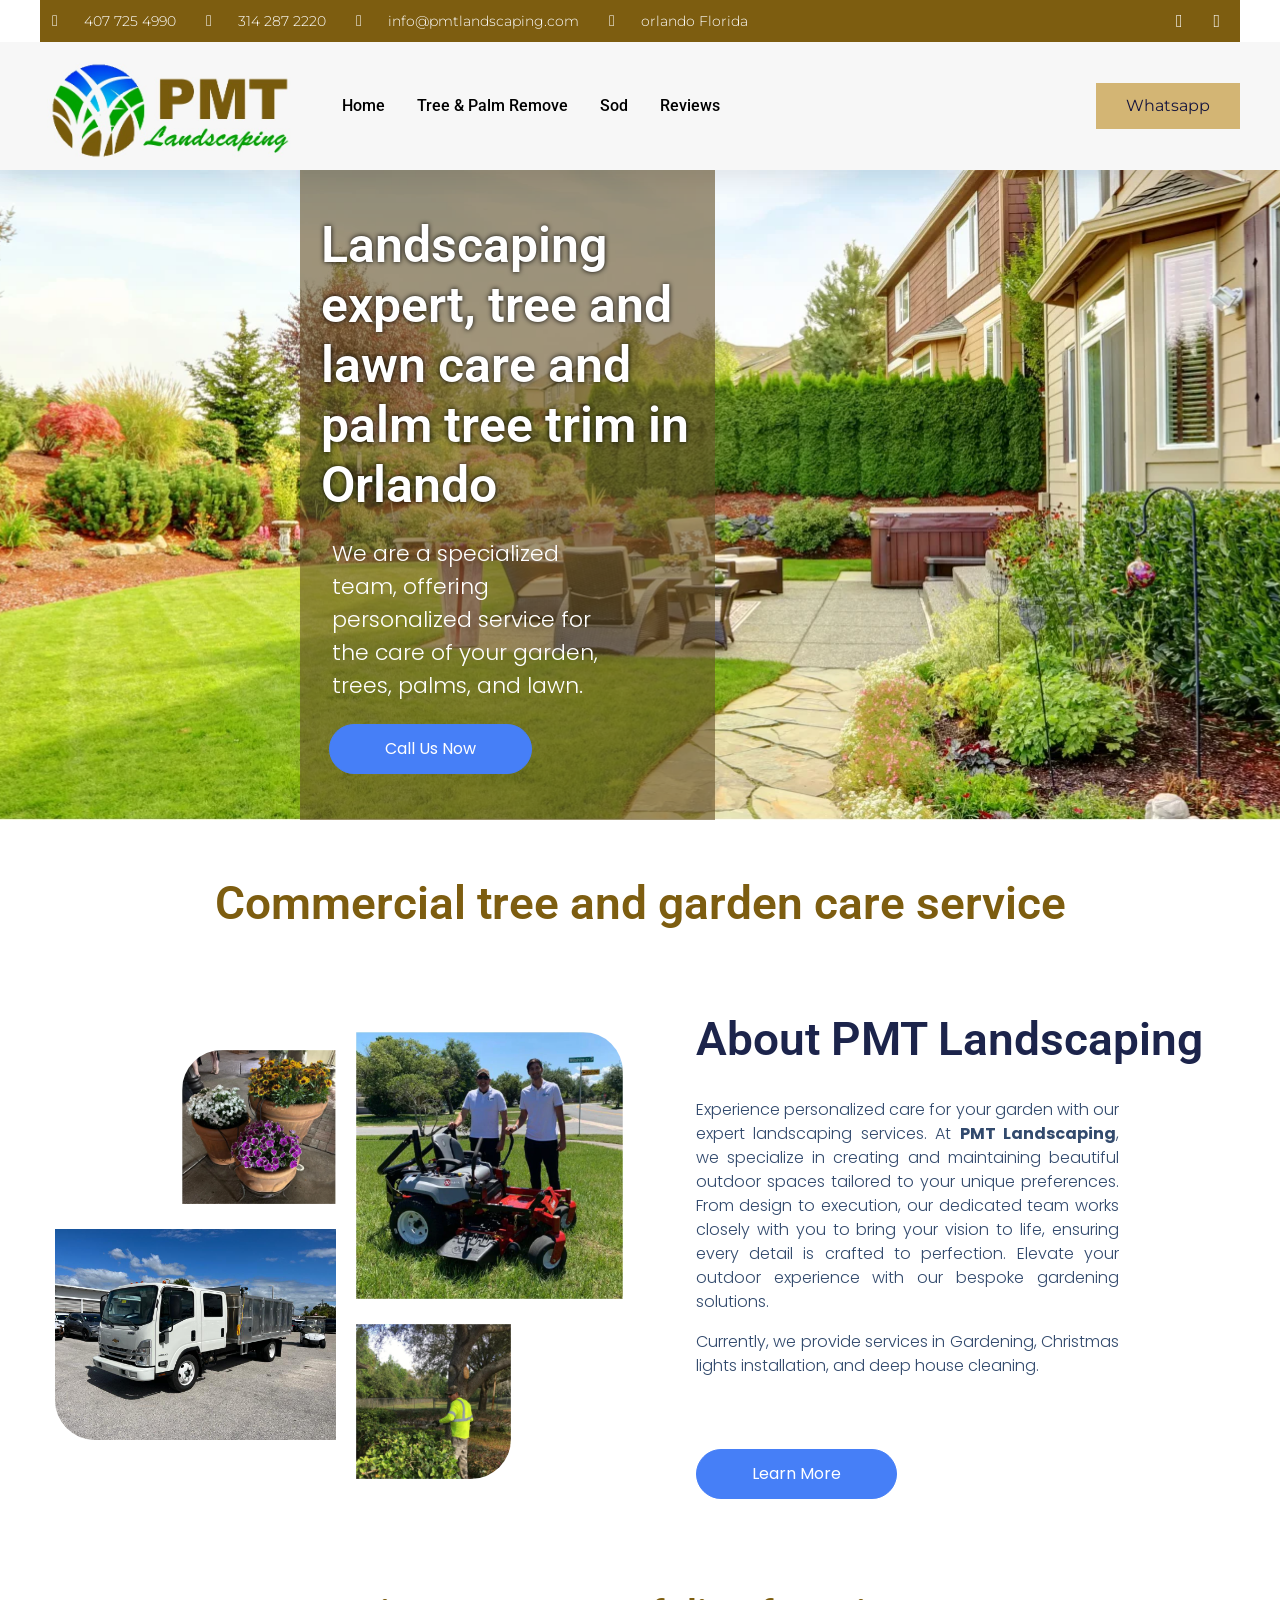
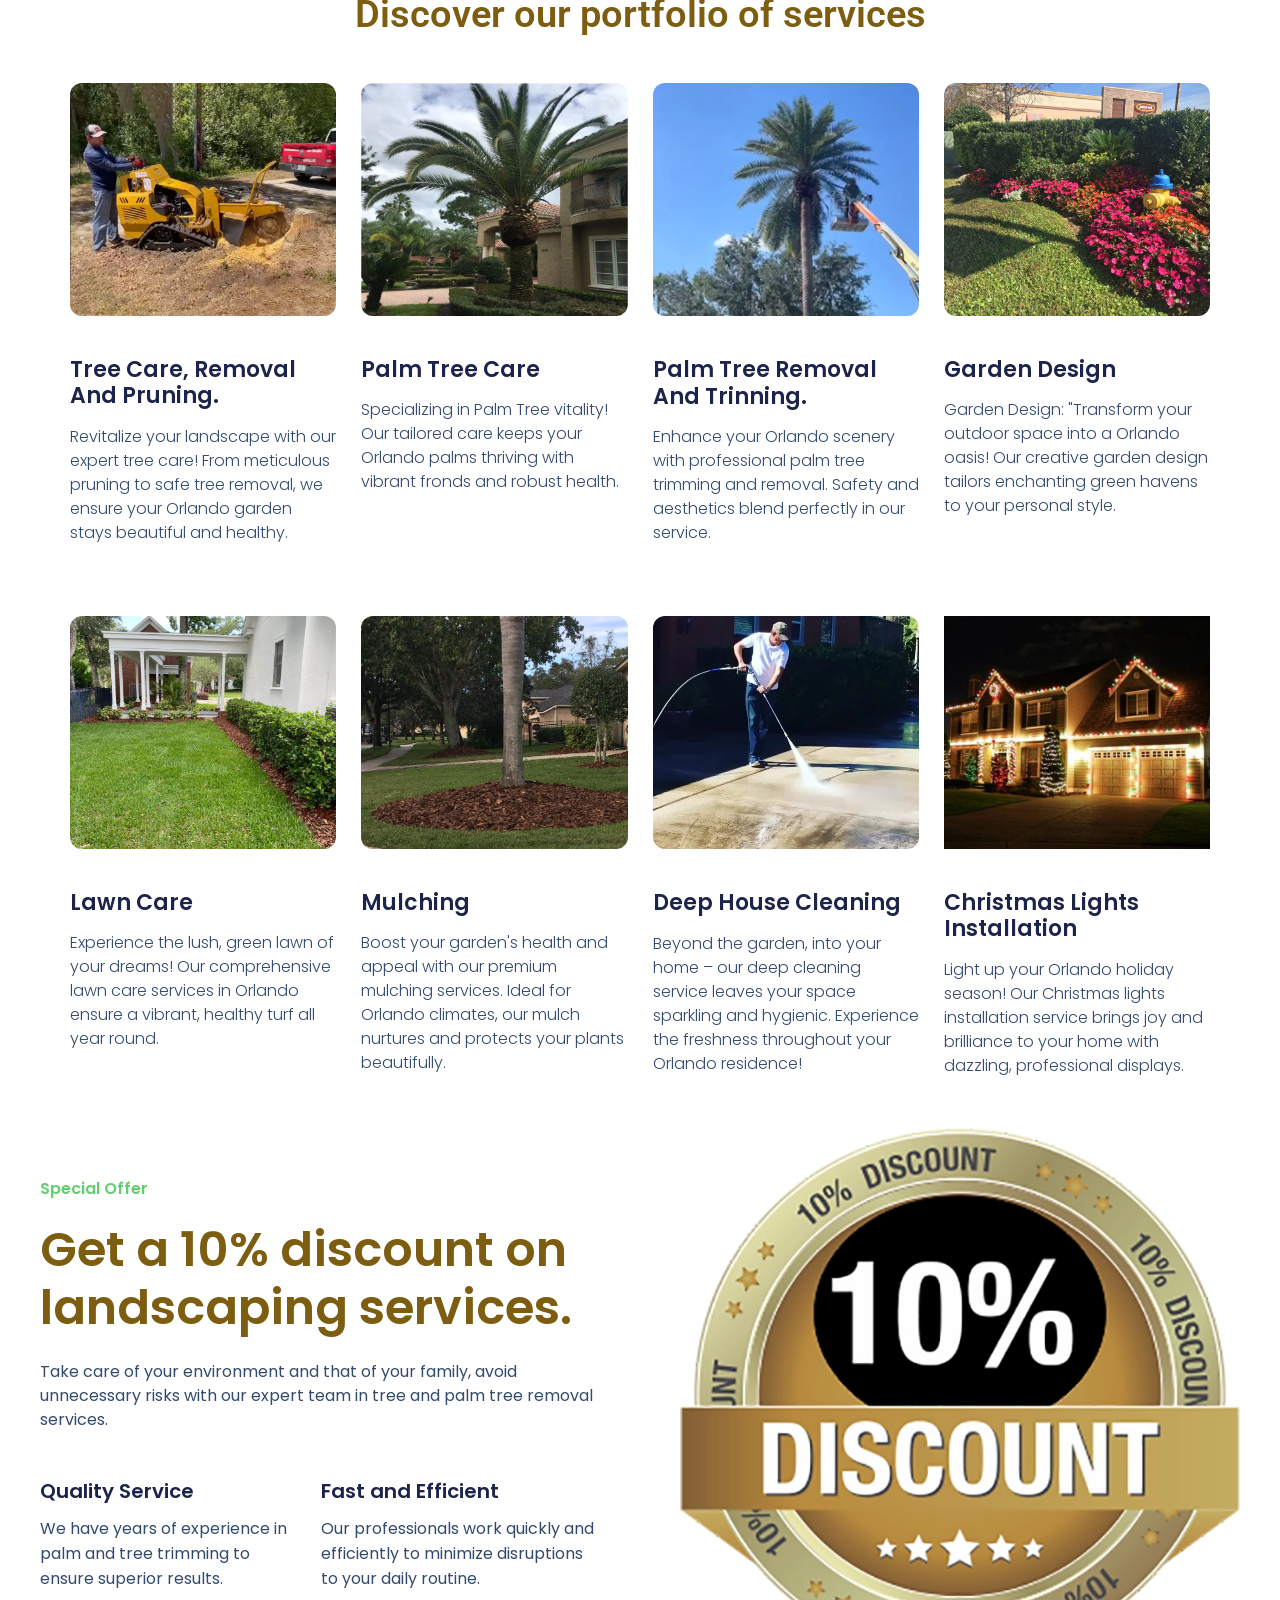
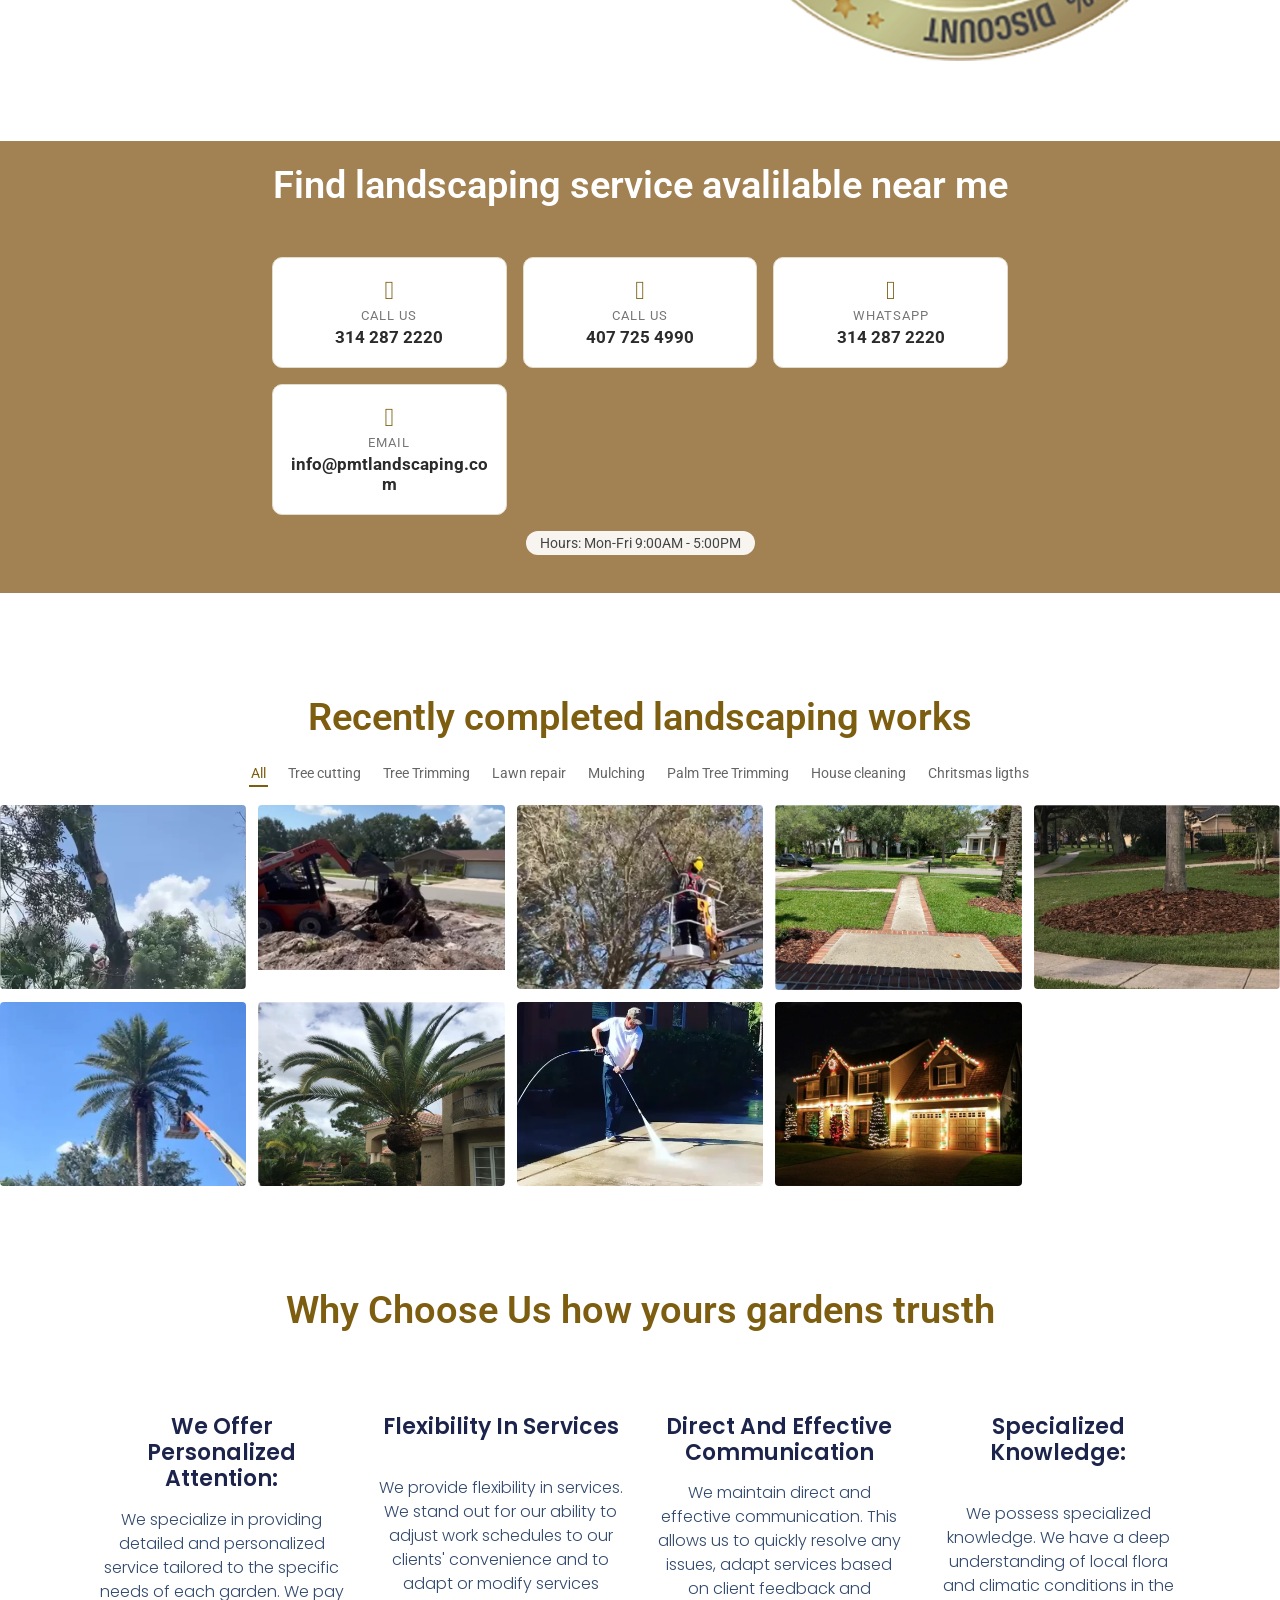
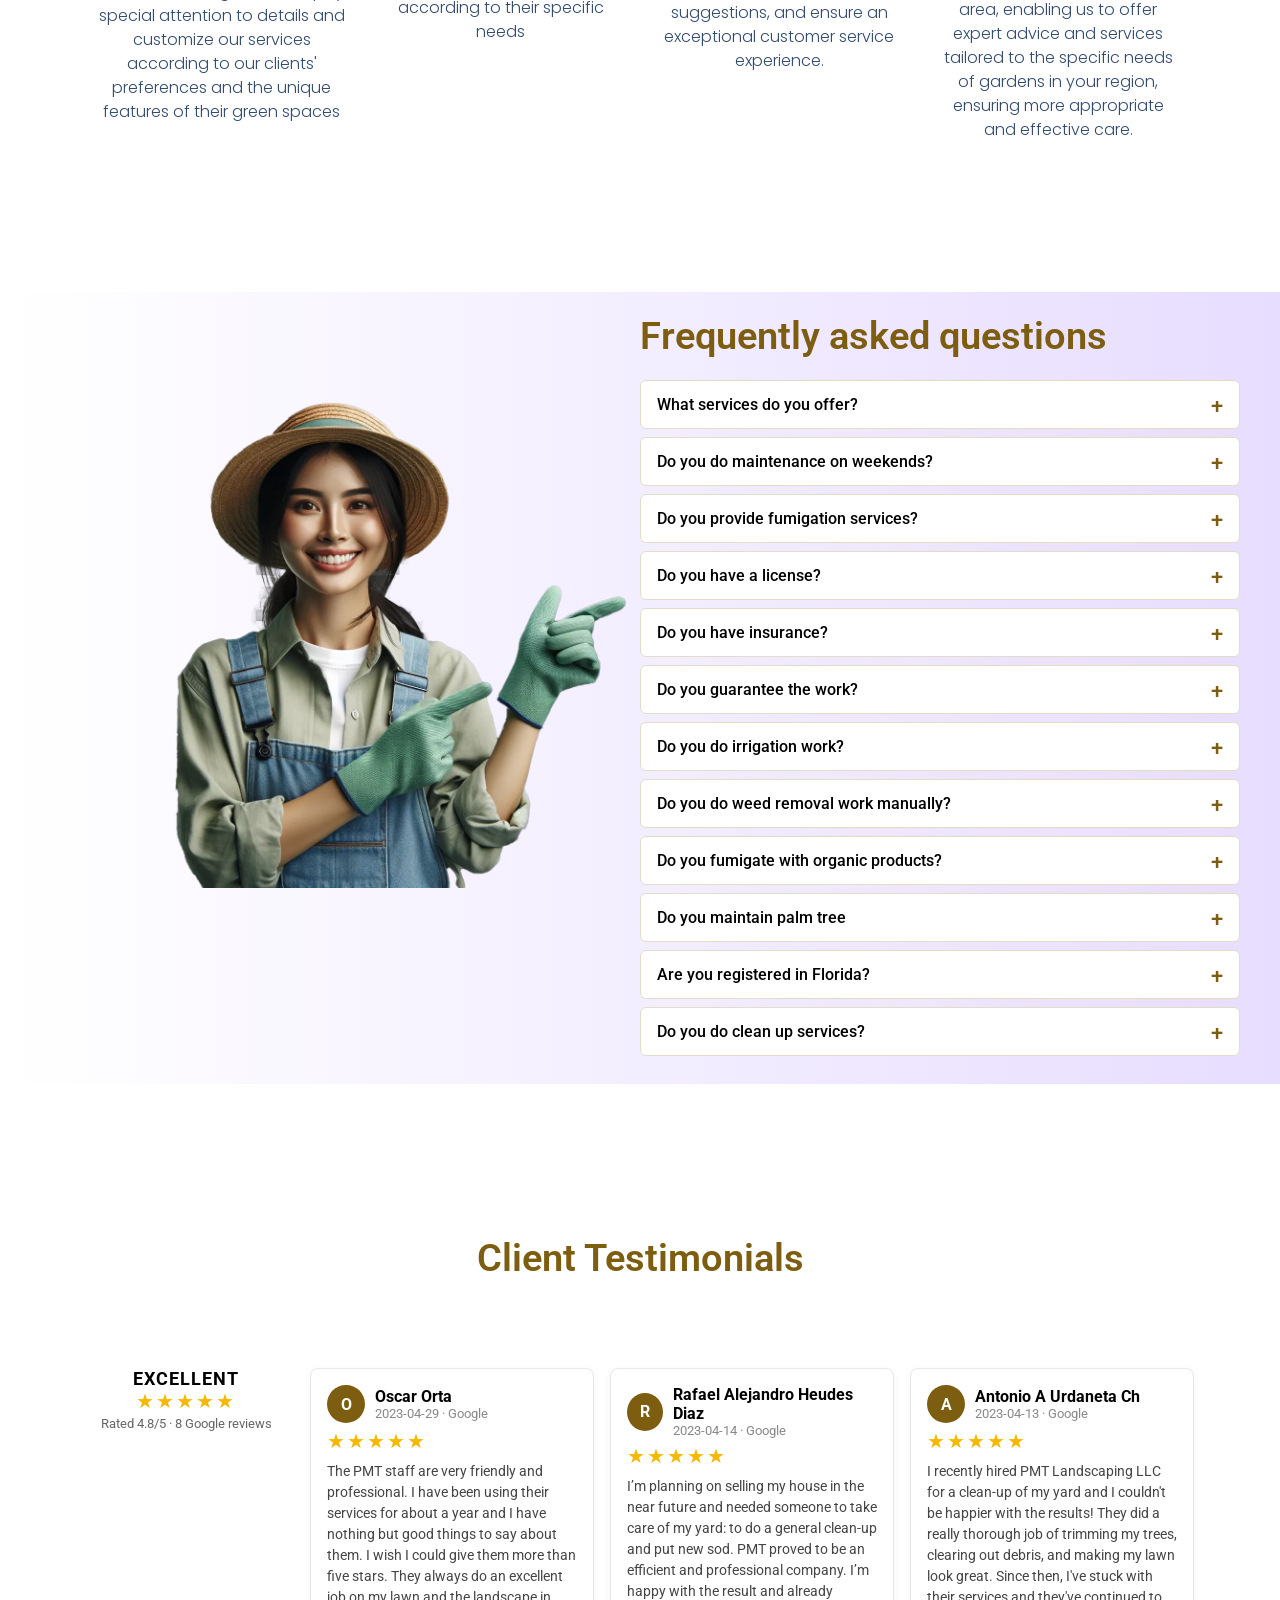
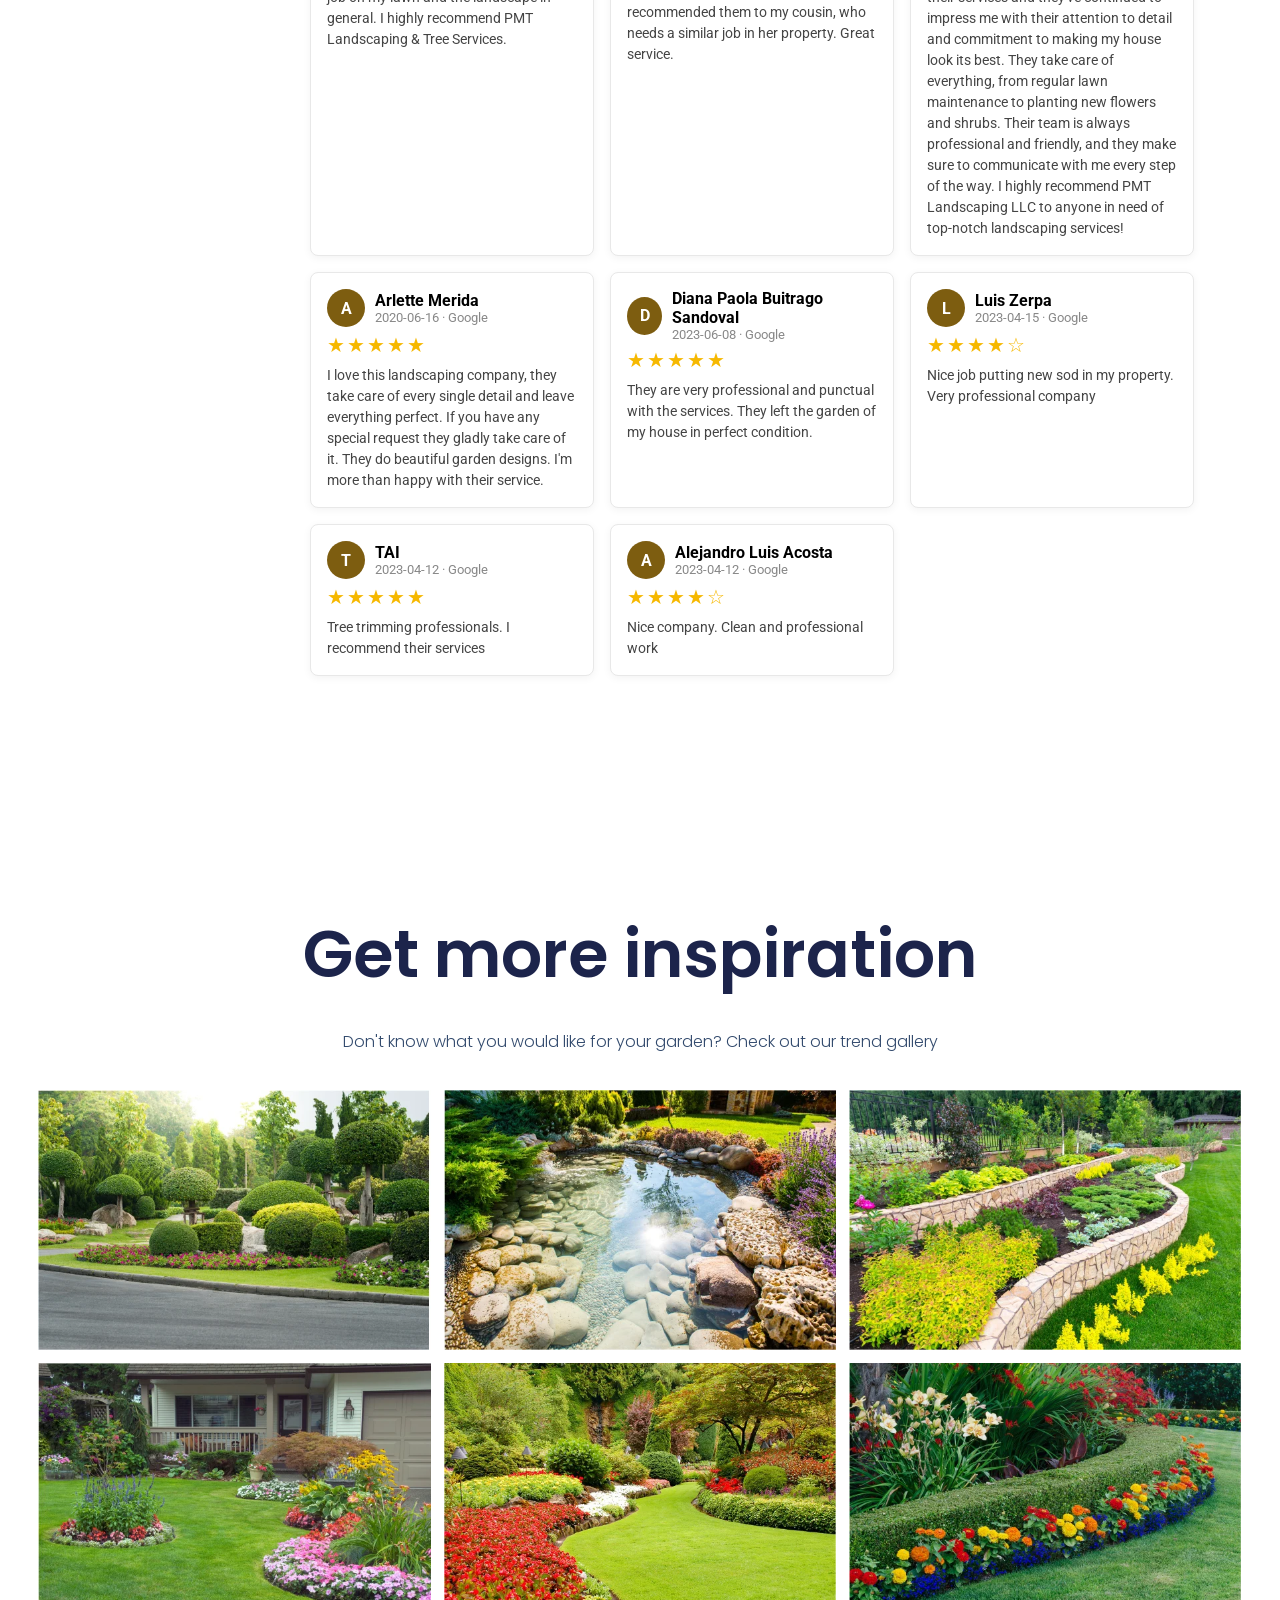
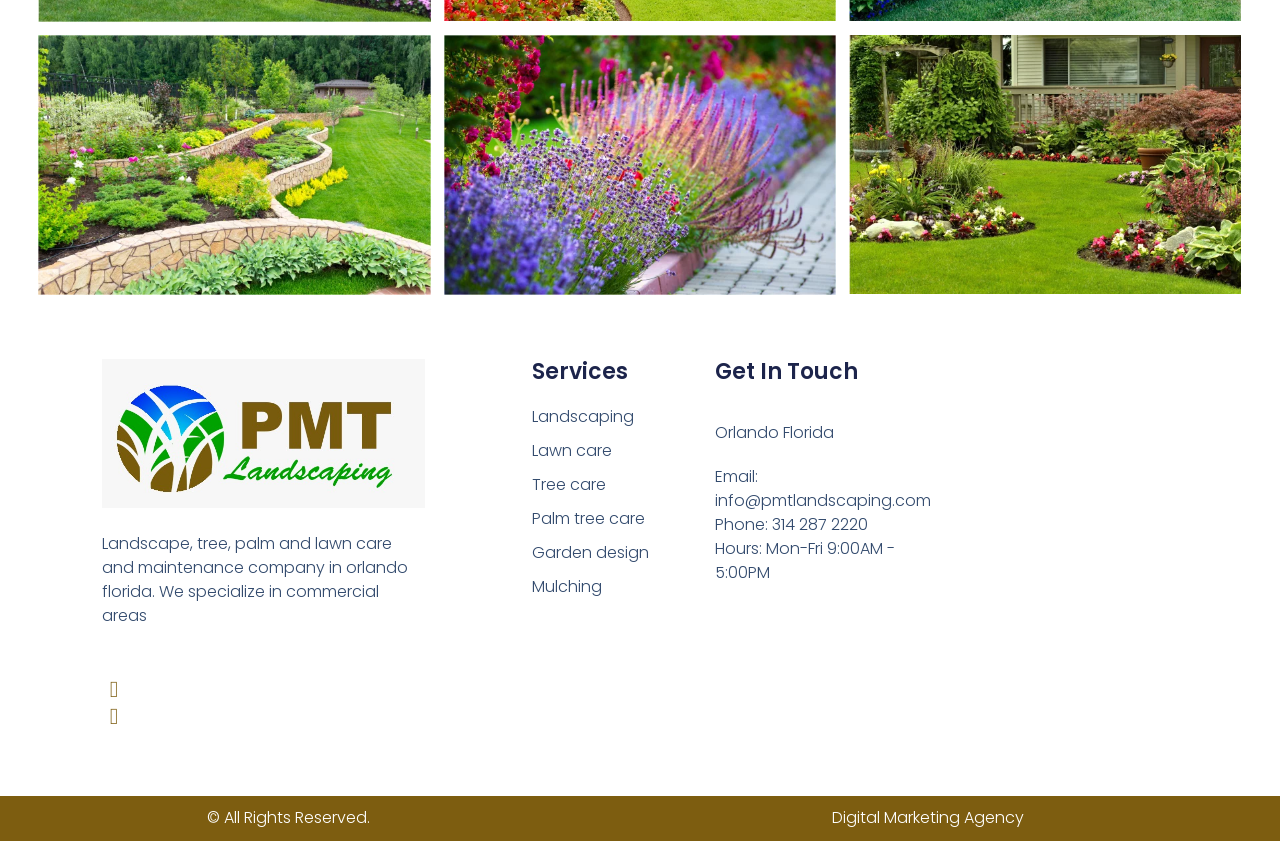
==== index.html @ 5981e1e2 "Add static version of PMT Landscaping website Static HTML/CSS rebuild of the former WordPress site: " ====
<!doctype html>
<html lang="en">
<head>
<meta charset="utf-8">
<meta name="viewport" content="width=device-width, initial-scale=1">
<title>PMT Landscaping | Tree, Palm &amp; Lawn Care in Orlando, FL</title>
<meta name="description" content="Landscaping, tree, palm and lawn care in Orlando, Florida. Commercial and residential. Call PMT Landscaping.">
<link rel="icon" href="assets/img/favicon.png">
<link rel="stylesheet" href="assets/css/site.css">
</head>
<body class="pmt-static elementor-default elementor-kit-13">
<header data-elementor-type="header" class="elementor elementor-361"><div class="elementor-element elementor-element-68d0530c e-flex e-con-full e-con e-parent " id="header_pop" data-id="68d0530c" data-element_type="container"><div class="elementor-element elementor-element-55b1b462 e-flex e-con-full e-con e-child " data-id="55b1b462" data-element_type="container"><div class="elementor-element elementor-element-18b0f130 e-flex e-con-full e-con e-child " data-id="18b0f130" data-element_type="container"><div class="elementor-element elementor-element-34d1b9ae  elementor-widget elementor-widget-icon-list" data-id="34d1b9ae" data-element_type="widget" data-widget_type="icon-list.default"><div class="elementor-widget-container"><ul class="elementor-icon-list-items elementor-inline-items elementor-icon-list--layout-inline"><li class="elementor-icon-list-item elementor-inline-item"><a href="tel:+14077254990"><span class="elementor-icon-list-icon"><i aria-hidden="true" class="fas fa-phone"></i></span><span class="elementor-icon-list-text">407 725 4990</span></a></li><li class="elementor-icon-list-item elementor-inline-item"><a href="tel:+13142872220"><span class="elementor-icon-list-icon"><i aria-hidden="true" class="fab fa-whatsapp"></i></span><span class="elementor-icon-list-text">314 287 2220</span></a></li><li class="elementor-icon-list-item elementor-inline-item"><a href="mailto:info@pmtlandscaping.com"><span class="elementor-icon-list-icon"><i aria-hidden="true" class="fas fa-envelope"></i></span><span class="elementor-icon-list-text">info@pmtlandscaping.com</span></a></li><li class="elementor-icon-list-item elementor-inline-item"><span class="elementor-icon-list-icon"><i aria-hidden="true" class="fas fa-map-marker-alt"></i></span><span class="elementor-icon-list-text">orlando Florida</span></li></ul></div></div></div><div class="elementor-element elementor-element-246a7540 e-flex e-con-full e-con e-child " data-id="246a7540" data-element_type="container"><div class="elementor-element elementor-element-7266b1d5  elementor-widget elementor-widget-icon-list" data-id="7266b1d5" data-element_type="widget" data-widget_type="icon-list.default"><div class="elementor-widget-container"><ul class="elementor-icon-list-items elementor-inline-items elementor-icon-list--layout-inline"><li class="elementor-icon-list-item elementor-inline-item"><a href="https://www.instagram.com/landscapingpmt/" target="_blank" rel="noopener" aria-label="open instagram in new window"><span class="elementor-icon-list-icon"><i aria-hidden="true" class="fab fa-instagram"></i></span></a></li><li class="elementor-icon-list-item elementor-inline-item"><a href="https://web.facebook.com/PMTLandscaping" target="_blank" rel="noopener" aria-label="open facebook in new window"><span class="elementor-icon-list-icon"><i aria-hidden="true" class="fab fa-facebook-f"></i></span></a></li></ul></div></div></div></div><div class="elementor-element elementor-element-71aa994e e-flex e-con-boxed e-con e-child " data-id="71aa994e" data-element_type="container"><div class="e-con-inner"><div class="elementor-element elementor-element-6871946d  elementor-widget elementor-widget-image" data-id="6871946d" data-element_type="widget" data-widget_type="image.default"><div class="elementor-widget-container"><img src="assets/img/2023/11/WhatsApp-Image-2023-11-14-at-2.57.14-PM.jpeg" alt="Best Landscaping in Orlando" loading="lazy"></div></div><div class="elementor-element elementor-element-71094e3c  elementor-widget elementor-widget-nav-menu" data-id="71094e3c" data-element_type="widget" data-widget_type="nav-menu.default"><div class="elementor-widget-container"><button class="pmt-nav-toggle" type="button" aria-label="Menu" aria-expanded="false"><span></span><span></span><span></span></button><nav class="pmt-nav" aria-label="Main"><ul class="pmt-nav-list"><li class="menu-item"><a href="./" class="elementor-item">Home</a></li><li class="menu-item"><a href="tree-and-palm-cutting/" class="elementor-item">Tree &amp; Palm Remove</a></li><li class="menu-item"><a href="sod/" class="elementor-item">Sod</a></li><li class="menu-item"><a href="./#reviews" class="elementor-item">Reviews</a></li></ul></nav></div></div><div class="elementor-element elementor-element-6ad8926e elementor-align-right elementor-widget elementor-widget-button" data-id="6ad8926e" data-element_type="widget" data-widget_type="button.default"><div class="elementor-widget-container"><div class="elementor-button-wrapper"><a class="elementor-button elementor-button-link elementor-size-md" href="https://api.whatsapp.com/send?phone=+13142872220&amp;text=Hello,%20I%20want%20information" target="_blank" rel="noopener"><span class="elementor-button-content-wrapper"><span class="elementor-button-text">Whatsapp</span></span></a></div></div></div></div></div></div></header>
<main data-elementor-type="wp-page" class="elementor elementor-52"><div class="elementor-element elementor-element-aa02b18 e-flex e-con-full e-con e-parent " data-id="aa02b18" data-element_type="container"><div class="elementor-element elementor-element-630db89 e-flex e-con-full e-con e-child " data-id="630db89" data-element_type="container"><div class="elementor-element elementor-element-1fa11636  elementor-widget elementor-widget-heading" data-id="1fa11636" data-element_type="widget" data-widget_type="heading.default"><div class="elementor-widget-container"><h1 class="elementor-heading-title elementor-size-default">Landscaping expert, tree and lawn care and palm tree trim in Orlando</h1></div></div><div class="elementor-element elementor-element-2736d4f  elementor-widget elementor-widget-text-editor" data-id="2736d4f" data-element_type="widget" data-widget_type="text-editor.default"><div class="elementor-widget-container"><p>We are a specialized team, offering personalized service for the care of your garden, trees, palms, and lawn.</p></div></div><div class="elementor-element elementor-element-5fe5d60e elementor-mobile-align-center elementor-widget elementor-widget-button" data-id="5fe5d60e" data-element_type="widget" data-widget_type="button.default"><div class="elementor-widget-container"><div class="elementor-button-wrapper"><a class="elementor-button elementor-button-link elementor-size-sm" href="tel:+13142872220"><span class="elementor-button-content-wrapper"><span class="elementor-button-text">Call us Now</span></span></a></div></div></div></div><div class="elementor-element elementor-element-e45efe5 e-flex e-con-full e-con e-child " data-id="e45efe5" data-element_type="container"></div></div><div class="elementor-element elementor-element-d739ba4 e-flex e-con-boxed e-con e-parent " data-id="d739ba4" data-element_type="container"><div class="e-con-inner"><div class="elementor-element elementor-element-f6e1669  elementor-widget elementor-widget-heading" data-id="f6e1669" data-element_type="widget" data-widget_type="heading.default"><div class="elementor-widget-container"><h2 class="elementor-heading-title elementor-size-default">Commercial tree and garden care service</h2></div></div></div></div><div class="elementor-element elementor-element-6b7efa00 e-flex e-con-boxed e-con e-parent " data-id="6b7efa00" data-element_type="container"><div class="e-con-inner"><div class="elementor-element elementor-element-cf17e75 e-flex e-con-full e-con e-child " data-id="cf17e75" data-element_type="container"><div class="elementor-element elementor-element-4917a483 e-flex e-con-full e-con e-child " data-id="4917a483" data-element_type="container"><div class="elementor-element elementor-element-1fb02a54  elementor-widget elementor-widget-image" data-id="1fb02a54" data-element_type="widget" data-widget_type="image.default"><div class="elementor-widget-container"><img src="assets/img/2023/12/flowers.webp" alt="PMT Garden service" loading="lazy"></div></div><div class="elementor-element elementor-element-5c65fa88  elementor-widget elementor-widget-image" data-id="5c65fa88" data-element_type="widget" data-widget_type="image.default"><div class="elementor-widget-container"><img src="assets/img/2023/12/4455476f-ced5-43b1-a590-61c03906dae5.jpg" alt="PMT Landscaping vehicle" loading="lazy"></div></div></div><div class="elementor-element elementor-element-166a7fa1 e-flex e-con-full e-con e-child " data-id="166a7fa1" data-element_type="container"><div class="elementor-element elementor-element-7ea3cfba  elementor-widget elementor-widget-image" data-id="7ea3cfba" data-element_type="widget" data-widget_type="image.default"><div class="elementor-widget-container"><img src="assets/img/2023/12/team-pmt-Landscaping.webp" alt="team pmt Landscaping" loading="lazy"></div></div><div class="elementor-element elementor-element-672c66bc  elementor-widget elementor-widget-image" data-id="672c66bc" data-element_type="widget" data-widget_type="image.default"><div class="elementor-widget-container"><img src="assets/img/2023/12/team2.webp" alt="Landscaping expert" loading="lazy"></div></div></div></div><div class="elementor-element elementor-element-13620127 e-flex e-con-full e-con e-child " data-id="13620127" data-element_type="container"><div class="elementor-element elementor-element-7938e560  elementor-widget elementor-widget-heading" data-id="7938e560" data-element_type="widget" data-widget_type="heading.default"><div class="elementor-widget-container"><h3 class="elementor-heading-title elementor-size-default">About PMT Landscaping</h3></div></div><div class="elementor-element elementor-element-263690ea  elementor-widget elementor-widget-text-editor" data-id="263690ea" data-element_type="widget" data-widget_type="text-editor.default"><div class="elementor-widget-container"><p>Experience personalized care for your garden with our expert landscaping services. At <b>PMT Landscaping</b>, we specialize in creating and maintaining beautiful outdoor spaces tailored to your unique preferences. From design to execution, our dedicated team works closely with you to bring your vision to life, ensuring every detail is crafted to perfection. Elevate your outdoor experience with our bespoke gardening solutions. </p><p>Currently, we provide services in Gardening, Christmas lights installation, and deep house cleaning.</p><p> </p></div></div><div class="elementor-element elementor-element-2094a8de elementor-mobile-align-center elementor-widget elementor-widget-button" data-id="2094a8de" data-element_type="widget" data-widget_type="button.default"><div class="elementor-widget-container"><div class="elementor-button-wrapper"><a class="elementor-button elementor-button-link elementor-size-sm" href="#"><span class="elementor-button-content-wrapper"><span class="elementor-button-text">Learn more</span></span></a></div></div></div></div></div></div><div class="elementor-element elementor-element-2d671861 e-flex e-con-boxed e-con e-parent " id="next" data-id="2d671861" data-element_type="container"><div class="e-con-inner"><div class="elementor-element elementor-element-6cc9c82  elementor-widget elementor-widget-heading" data-id="6cc9c82" data-element_type="widget" data-widget_type="heading.default"><div class="elementor-widget-container"><h2 class="elementor-heading-title elementor-size-default">Discover our portfolio of services</h2></div></div><div class="elementor-element elementor-element-1c322bd e-flex e-con-full e-con e-child " data-id="1c322bd" data-element_type="container"><div class="elementor-element elementor-element-25749b0e e-flex e-con-full e-con e-child " data-id="25749b0e" data-element_type="container"><div class="elementor-element elementor-element-7dc49c8f elementor-position-top elementor-vertical-align-top elementor-widget elementor-widget-image-box" data-id="7dc49c8f" data-element_type="widget" data-widget_type="image-box.default"><div class="elementor-widget-container"><div class="elementor-image-box-wrapper"><figure class="elementor-image-box-img"><a href="tree-and-palm-cutting/" tabindex="-1"><img src="assets/img/2023/12/tree-removal.webp" alt="PMT Landscaping" loading="lazy"></a></figure><div class="elementor-image-box-content"><h3 class="elementor-image-box-title"><a href="tree-and-palm-cutting/">Tree care, removal and pruning.</a></h3><p class="elementor-image-box-description">Revitalize your landscape with our expert tree care! From meticulous pruning to safe tree removal, we ensure your Orlando garden stays beautiful and healthy.</p></div></div></div></div></div><div class="elementor-element elementor-element-17cbeb22 e-flex e-con-full e-con e-child " data-id="17cbeb22" data-element_type="container"><div class="elementor-element elementor-element-857b54a elementor-position-top elementor-vertical-align-top elementor-widget elementor-widget-image-box" data-id="857b54a" data-element_type="widget" data-widget_type="image-box.default"><div class="elementor-widget-container"><div class="elementor-image-box-wrapper"><figure class="elementor-image-box-img"><img src="assets/img/2023/12/palms-care.webp" alt="PMT Landscaping" loading="lazy"></figure><div class="elementor-image-box-content"><h3 class="elementor-image-box-title">Palm Tree care</h3><p class="elementor-image-box-description">Specializing in Palm Tree vitality! Our tailored care keeps your Orlando palms thriving with vibrant fronds and robust health.</p></div></div></div></div></div><div class="elementor-element elementor-element-ef4fb1c e-flex e-con-full e-con e-child " data-id="ef4fb1c" data-element_type="container"><div class="elementor-element elementor-element-32c30a49 elementor-position-top elementor-vertical-align-top elementor-widget elementor-widget-image-box" data-id="32c30a49" data-element_type="widget" data-widget_type="image-box.default"><div class="elementor-widget-container"><div class="elementor-image-box-wrapper"><figure class="elementor-image-box-img"><a href="tree-and-palm-cutting/" tabindex="-1"><img src="assets/img/2023/12/palm-removal-and-trimming1.webp" alt="PMT Landscaping" loading="lazy"></a></figure><div class="elementor-image-box-content"><h3 class="elementor-image-box-title"><a href="tree-and-palm-cutting/">Palm tree Removal and Trinning.</a></h3><p class="elementor-image-box-description">Enhance your Orlando scenery with professional palm tree trimming and removal. Safety and aesthetics blend perfectly in our service.</p></div></div></div></div></div><div class="elementor-element elementor-element-5575c9e2 e-flex e-con-full e-con e-child " data-id="5575c9e2" data-element_type="container"><div class="elementor-element elementor-element-42ecdeff elementor-position-top elementor-vertical-align-top elementor-widget elementor-widget-image-box" data-id="42ecdeff" data-element_type="widget" data-widget_type="image-box.default"><div class="elementor-widget-container"><div class="elementor-image-box-wrapper"><figure class="elementor-image-box-img"><img src="assets/img/2023/12/garden-landscaping.webp" alt="PMT Landscaping" loading="lazy"></figure><div class="elementor-image-box-content"><h3 class="elementor-image-box-title">Garden Design</h3><p class="elementor-image-box-description">Garden Design: &quot;Transform your outdoor space into a Orlando oasis! Our creative garden design tailors enchanting green havens to your personal style.</p></div></div></div></div></div></div></div></div><div class="elementor-element elementor-element-c977f37 e-flex e-con-boxed e-con e-parent " data-id="c977f37" data-element_type="container"><div class="e-con-inner"><div class="elementor-element elementor-element-abd91dd e-flex e-con-full e-con e-child " data-id="abd91dd" data-element_type="container"><div class="elementor-element elementor-element-3cfa5c3 e-flex e-con-full e-con e-child " data-id="3cfa5c3" data-element_type="container"><div class="elementor-element elementor-element-d085828 elementor-position-top elementor-vertical-align-top elementor-widget elementor-widget-image-box" data-id="d085828" data-element_type="widget" data-widget_type="image-box.default"><div class="elementor-widget-container"><div class="elementor-image-box-wrapper"><figure class="elementor-image-box-img"><img src="assets/img/2023/12/lawn-care-orlando.webp" alt="PMT Landscaping" loading="lazy"></figure><div class="elementor-image-box-content"><h3 class="elementor-image-box-title">Lawn care</h3><p class="elementor-image-box-description">Experience the lush, green lawn of your dreams! Our comprehensive lawn care services in Orlando ensure a vibrant, healthy turf all year round.</p></div></div></div></div></div><div class="elementor-element elementor-element-3460e1b e-flex e-con-full e-con e-child " data-id="3460e1b" data-element_type="container"><div class="elementor-element elementor-element-b89edcb elementor-position-top elementor-vertical-align-top elementor-widget elementor-widget-image-box" data-id="b89edcb" data-element_type="widget" data-widget_type="image-box.default"><div class="elementor-widget-container"><div class="elementor-image-box-wrapper"><figure class="elementor-image-box-img"><img src="assets/img/2023/12/mulching.webp" alt="PMT Landscaping" loading="lazy"></figure><div class="elementor-image-box-content"><h3 class="elementor-image-box-title">Mulching</h3><p class="elementor-image-box-description">Boost your garden&#x27;s health and appeal with our premium mulching services. Ideal for Orlando climates, our mulch nurtures and protects your plants beautifully.</p></div></div></div></div></div><div class="elementor-element elementor-element-abecb24 e-flex e-con-full e-con e-child " data-id="abecb24" data-element_type="container"><div class="elementor-element elementor-element-51beac8 elementor-position-top elementor-vertical-align-top elementor-widget elementor-widget-image-box" data-id="51beac8" data-element_type="widget" data-widget_type="image-box.default"><div class="elementor-widget-container"><div class="elementor-image-box-wrapper"><figure class="elementor-image-box-img"><img src="assets/img/2023/12/deep-house-cleaning.webp" alt="PMT Landscaping" loading="lazy"></figure><div class="elementor-image-box-content"><h3 class="elementor-image-box-title">deep house cleaning</h3><p class="elementor-image-box-description">Beyond the garden, into your home – our deep cleaning service leaves your space sparkling and hygienic. Experience the freshness throughout your Orlando residence!</p></div></div></div></div></div><div class="elementor-element elementor-element-6e8a892 e-flex e-con-full e-con e-child " data-id="6e8a892" data-element_type="container"><div class="elementor-element elementor-element-9672415 elementor-position-top elementor-vertical-align-top elementor-widget elementor-widget-image-box" id="schedule" data-id="9672415" data-element_type="widget" data-widget_type="image-box.default"><div class="elementor-widget-container"><div class="elementor-image-box-wrapper"><figure class="elementor-image-box-img"><img src="assets/img/2023/12/chritsmas-light-orlandook.webp" alt="PMT Landscaping" loading="lazy"></figure><div class="elementor-image-box-content"><h3 class="elementor-image-box-title">Christmas lights installation</h3><p class="elementor-image-box-description">Light up your Orlando holiday season! Our Christmas lights installation service brings joy and brilliance to your home with dazzling, professional displays.</p></div></div></div></div></div></div></div></div><div class="elementor-element elementor-element-undefined-95f86cf e-flex e-con-boxed e-con e-parent " data-id="undefined-95f86cf" data-element_type="container"><div class="e-con-inner"><div class="elementor-element elementor-element-undefined-201450b e-flex e-con-full e-con e-child " data-id="undefined-201450b" data-element_type="container"><div class="elementor-element elementor-element-undefined-12761a9  elementor-widget elementor-widget-heading" data-id="undefined-12761a9" data-element_type="widget" data-widget_type="heading.default"><div class="elementor-widget-container"><h5 class="elementor-heading-title elementor-size-default">Special Offer</h5></div></div><div class="elementor-element elementor-element-undefined-7c7e206  elementor-widget elementor-widget-heading" data-id="undefined-7c7e206" data-element_type="widget" data-widget_type="heading.default"><div class="elementor-widget-container"><h2 class="elementor-heading-title elementor-size-default">Get a 10% discount on landscaping services.</h2></div></div><div class="elementor-element elementor-element-undefined-2e90f2f  elementor-widget elementor-widget-text-editor" data-id="undefined-2e90f2f" data-element_type="widget" data-widget_type="text-editor.default"><div class="elementor-widget-container">Take care of your environment and that of your family, avoid unnecessary risks with our expert team in tree and palm tree removal services.</div></div><div class="elementor-element elementor-element-undefined-18818cd e-flex e-con-full e-con e-child " data-id="undefined-18818cd" data-element_type="container"><div class="elementor-element elementor-element-undefined-37306f4 elementor-view-default elementor-position-top elementor-widget elementor-widget-icon-box" data-id="undefined-37306f4" data-element_type="widget" data-widget_type="icon-box.default"><div class="elementor-widget-container"><div class="elementor-icon-box-wrapper"><div class="elementor-icon-box-content"><h3 class="elementor-icon-box-title"><span>Quality Service</span></h3><p class="elementor-icon-box-description">We have years of experience in palm and tree trimming to ensure superior results.</p></div></div></div></div><div class="elementor-element elementor-element-undefined-aed2a64 elementor-view-default elementor-position-top elementor-widget elementor-widget-icon-box" data-id="undefined-aed2a64" data-element_type="widget" data-widget_type="icon-box.default"><div class="elementor-widget-container"><div class="elementor-icon-box-wrapper"><div class="elementor-icon-box-content"><h3 class="elementor-icon-box-title"><span>Fast and Efficient</span></h3><p class="elementor-icon-box-description">Our professionals work quickly and efficiently to minimize disruptions to your daily routine.</p></div></div></div></div></div></div><div class="elementor-element elementor-element-undefined-63174ea e-flex e-con-full e-con e-child " data-id="undefined-63174ea" data-element_type="container"><div class="elementor-element elementor-element-undefined-ea5b5fe  elementor-widget elementor-widget-image" data-id="undefined-ea5b5fe" data-element_type="widget" data-widget_type="image.default"><div class="elementor-widget-container"><img src="assets/img/2024/03/10OFF.webp" alt="10OFF" loading="lazy"></div></div></div></div></div><div class="elementor-element elementor-element-43f93a9 e-flex e-con-full e-con e-parent " data-id="43f93a9" data-element_type="container"><div class="elementor-element elementor-element-b9a1aae  elementor-widget elementor-widget-heading" data-id="b9a1aae" data-element_type="widget" data-widget_type="heading.default"><div class="elementor-widget-container"><h2 class="elementor-heading-title elementor-size-default">Find landscaping service avalilable near me</h2></div></div><div class="elementor-element elementor-element-2e544a3  elementor-widget elementor-widget-form" id="form-citas" data-id="2e544a3" data-element_type="widget" data-widget_type="form.default"><div class="elementor-widget-container"><div class="pmt-contact">
  <div class="pmt-contact-grid">
    <a class="pmt-contact-item" href="tel:+13142872220"><i class="fas fa-phone" aria-hidden="true"></i><span class="pmt-contact-label">Call us</span><strong>314 287 2220</strong></a>
    <a class="pmt-contact-item" href="tel:+14077254990"><i class="fas fa-phone" aria-hidden="true"></i><span class="pmt-contact-label">Call us</span><strong>407 725 4990</strong></a>
    <a class="pmt-contact-item" href="https://api.whatsapp.com/send?phone=+13142872220&text=Hello,%20I%20want%20information" target="_blank" rel="noopener"><i class="fab fa-whatsapp" aria-hidden="true"></i><span class="pmt-contact-label">WhatsApp</span><strong>314 287 2220</strong></a>
    <a class="pmt-contact-item" href="mailto:info@pmtlandscaping.com"><i class="fas fa-envelope" aria-hidden="true"></i><span class="pmt-contact-label">Email</span><strong>info@pmtlandscaping.com</strong></a>
  </div>
  <p class="pmt-contact-hours">Hours: Mon-Fri 9:00AM - 5:00PM</p>
</div></div></div></div><section class="elementor-section elementor-top-section elementor-element elementor-element-5121fb7a elementor-section-full_width elementor-section-height-default elementor-section-height-default " data-id="5121fb7a" data-element_type="section"><div class="elementor-container elementor-column-gap-no"><div class="elementor-column elementor-col-100 elementor-top-column elementor-element elementor-element-606918ac " data-id="606918ac" data-element_type="column"><div class="elementor-widget-wrap elementor-element-populated"><div class="elementor-element elementor-element-28ce137  elementor-widget elementor-widget-heading" id="lastw" data-id="28ce137" data-element_type="widget" data-widget_type="heading.default"><div class="elementor-widget-container"><h3 class="elementor-heading-title elementor-size-default">Recently completed landscaping works</h3></div></div><div class="elementor-element elementor-element-6a320a6c  elementor-widget elementor-widget-gallery" data-id="6a320a6c" data-element_type="widget" data-widget_type="gallery.default"><div class="elementor-widget-container"><div class="pmt-gallery"><div class="pmt-tabs"><button class="pmt-tab is-active" data-f="all" type="button">All</button><button class="pmt-tab" data-f="g0" type="button">Tree cutting</button><button class="pmt-tab" data-f="g1" type="button">Tree Trimming</button><button class="pmt-tab" data-f="g2" type="button">Lawn repair</button><button class="pmt-tab" data-f="g3" type="button">Mulching</button><button class="pmt-tab" data-f="g4" type="button">Palm Tree Trimming</button><button class="pmt-tab" data-f="g5" type="button">House cleaning</button><button class="pmt-tab" data-f="g6" type="button">Chritsmas ligths</button></div><div class="pmt-ggrid"><a class="pmt-gitem" data-g="g0" href="assets/img/2023/12/tree-removal-orlando.webp" target="_blank" rel="noopener"><img src="assets/img/2023/12/tree-removal-orlando.webp" alt="tree removal orlando" loading="lazy"></a><a class="pmt-gitem" data-g="g0" href="assets/img/2023/12/tree-cuting.webp" target="_blank" rel="noopener"><img src="assets/img/2023/12/tree-cuting.webp" alt="tree cuting service" loading="lazy"></a><a class="pmt-gitem" data-g="g1" href="assets/img/2023/12/tree-trimming.webp" target="_blank" rel="noopener"><img src="assets/img/2023/12/tree-trimming.webp" alt="tree trimming" loading="lazy"></a><a class="pmt-gitem" data-g="g2" href="assets/img/2023/12/lawn-repair-1.webp" target="_blank" rel="noopener"><img src="assets/img/2023/12/lawn-repair-1.webp" alt="lawn repair" loading="lazy"></a><a class="pmt-gitem" data-g="g3" href="assets/img/2023/12/mulching-reforest.webp" target="_blank" rel="noopener"><img src="assets/img/2023/12/mulching-reforest.webp" alt="mulching reforest" loading="lazy"></a><a class="pmt-gitem" data-g="g4" href="assets/img/2023/12/palm-removal-and-trimming1-1.webp" target="_blank" rel="noopener"><img src="assets/img/2023/12/palm-removal-and-trimming1-1.webp" alt="palm removal and trimming1" loading="lazy"></a><a class="pmt-gitem" data-g="g4" href="assets/img/2023/12/palms-maintenance.webp" target="_blank" rel="noopener"><img src="assets/img/2023/12/palms-maintenance.webp" alt="palms tree maintenance" loading="lazy"></a><a class="pmt-gitem" data-g="g5" href="assets/img/2023/12/deep-house-cleaning-1.webp" target="_blank" rel="noopener"><img src="assets/img/2023/12/deep-house-cleaning-1.webp" alt="deep house cleaning" loading="lazy"></a><a class="pmt-gitem" data-g="g6" href="assets/img/2023/12/chritsmas-light-orlando.webp" target="_blank" rel="noopener"><img src="assets/img/2023/12/chritsmas-light-orlando.webp" alt="chritsmas-light-orlando" loading="lazy"></a></div></div></div></div></div></div></div></section><div class="elementor-element elementor-element-406e9169 e-flex e-con-full e-con e-parent " data-id="406e9169" data-element_type="container"><div class="elementor-element elementor-element-4da46d6c  elementor-widget elementor-widget-heading" data-id="4da46d6c" data-element_type="widget" data-widget_type="heading.default"><div class="elementor-widget-container"><h3 class="elementor-heading-title elementor-size-default">Why Choose Us how yours gardens trusth</h3></div></div><div class="elementor-element elementor-element-370df7d e-flex e-con-full e-con e-child " data-id="370df7d" data-element_type="container"><div class="elementor-element elementor-element-357286a9 elementor-view-stacked elementor-position-top elementor-widget elementor-widget-icon-box" data-id="357286a9" data-element_type="widget" data-widget_type="icon-box.default"><div class="elementor-widget-container"><div class="elementor-icon-box-wrapper"><div class="elementor-icon-box-content"><h4 class="elementor-icon-box-title"><span>We Offer Personalized Attention:</span></h4><p class="elementor-icon-box-description">We specialize in providing detailed and personalized service tailored to the specific needs of each garden. We pay special attention to details and customize our services according to our clients&#x27; preferences and the unique features of their green spaces</p></div></div></div></div><div class="elementor-element elementor-element-29a16342 elementor-view-stacked elementor-position-top elementor-widget elementor-widget-icon-box" data-id="29a16342" data-element_type="widget" data-widget_type="icon-box.default"><div class="elementor-widget-container"><div class="elementor-icon-box-wrapper"><div class="elementor-icon-box-content"><h4 class="elementor-icon-box-title"><span>Flexibility in Services</span></h4><p class="elementor-icon-box-description">We provide flexibility in services. We stand out for our ability to adjust work schedules to our clients&#x27; convenience and to adapt or modify services according to their specific needs</p></div></div></div></div><div class="elementor-element elementor-element-ac226c1 elementor-view-stacked elementor-position-top elementor-widget elementor-widget-icon-box" data-id="ac226c1" data-element_type="widget" data-widget_type="icon-box.default"><div class="elementor-widget-container"><div class="elementor-icon-box-wrapper"><div class="elementor-icon-box-content"><h4 class="elementor-icon-box-title"><span>Direct and Effective Communication</span></h4><p class="elementor-icon-box-description">We maintain direct and effective communication. This allows us to quickly resolve any issues, adapt services based on client feedback and suggestions, and ensure an exceptional customer service experience.</p></div></div></div></div><div class="elementor-element elementor-element-550ebc5 elementor-view-stacked elementor-position-top elementor-widget elementor-widget-icon-box" data-id="550ebc5" data-element_type="widget" data-widget_type="icon-box.default"><div class="elementor-widget-container"><div class="elementor-icon-box-wrapper"><div class="elementor-icon-box-content"><h4 class="elementor-icon-box-title"><span>Specialized Knowledge:</span></h4><p class="elementor-icon-box-description">We possess specialized knowledge. We have a deep understanding of local flora and climatic conditions in the area, enabling us to offer expert advice and services tailored to the specific needs of gardens in your region, ensuring more appropriate and effective care.</p></div></div></div></div></div></div><section class="elementor-section elementor-top-section elementor-element elementor-element-4204746e elementor-section-full_width elementor-section-height-default elementor-section-height-default " id="about_section" data-id="4204746e" data-element_type="section"><div class="elementor-container elementor-column-gap-no"><div class="elementor-column elementor-col-50 elementor-top-column elementor-element elementor-element-57876efc " data-id="57876efc" data-element_type="column"><div class="elementor-widget-wrap elementor-element-populated"><div class="elementor-element elementor-element-2888f410  elementor-widget elementor-widget-image" data-id="2888f410" data-element_type="widget" data-widget_type="image.default"><div class="elementor-widget-container"><img src="assets/img/2023/11/jardinera2.webp" alt="Landscaping service in Central Florida" loading="lazy"></div></div></div></div><div class="elementor-column elementor-col-50 elementor-top-column elementor-element elementor-element-ad805f5 " data-id="ad805f5" data-element_type="column"><div class="elementor-widget-wrap elementor-element-populated"><div class="elementor-element elementor-element-1f514eb  elementor-widget elementor-widget-heading" data-id="1f514eb" data-element_type="widget" data-widget_type="heading.default"><div class="elementor-widget-container"><h2 class="elementor-heading-title elementor-size-default">Frequently asked questions</h2></div></div><div class="elementor-element elementor-element-25a66641  elementor-widget elementor-widget-eael-adv-accordion" data-id="25a66641" data-element_type="widget" data-widget_type="eael-adv-accordion.default"><div class="elementor-widget-container"><div class="pmt-faq"><details class="pmt-faq-item"><summary>What services do you offer?</summary><div class="pmt-faq-body"><p>Maintenance services include:</p><ul><li aria-level="1">Grass cutting.</li><li aria-level="1">Trimming of edges.</li><li aria-level="1">Pruning of ornamental shrubs.</li><li aria-level="1">Fumigation of weeds.</li><li aria-level="1">Pruning of <strong>Roebelenii and Hornbeam Myrtle tree</strong> once a year.</li></ul></div></details><details class="pmt-faq-item"><summary>Do you do maintenance on weekends?</summary><div class="pmt-faq-body"><p>We usually do not work on weekends in maintenance, except in cases where the work is delayed due to weather reasons, but if any of our clients require a service on weekends, we can schedule it for a small additional fee.</p></div></details><details class="pmt-faq-item"><summary>Do you provide fumigation services?</summary><div class="pmt-faq-body"><p>Yes, our company does fumigation services.</p></div></details><details class="pmt-faq-item"><summary>Do you have a license?</summary><div class="pmt-faq-body"><p><span style="font-weight: 400;">Yes, our company is licensed.</span></p></div></details><details class="pmt-faq-item"><summary>Do you have insurance?</summary><div class="pmt-faq-body"><p>Yes, our company has Worker Compensation and liability insurances.</p></div></details><details class="pmt-faq-item"><summary>Do you guarantee the work?</summary><div class="pmt-faq-body"><p>Yes, we guarantee our work.</p></div></details><details class="pmt-faq-item"><summary>Do you do irrigation work?</summary><div class="pmt-faq-body"><p>We are not an irrigation company. But we do simple repairs such as changing sprinkler heads, programming irrigation systems, and other small repairs that don't require a license for this type of work. This is in order to help our customers.</p><p>This work is not included in the regular maintenance service.</p></div></details><details class="pmt-faq-item"><summary>Do you do weed removal work manually?</summary><div class="pmt-faq-body"><p>Yes, we remove weeds manually as an extra job when requested by our customers.</p></div></details><details class="pmt-faq-item"><summary>Do you fumigate with organic products?</summary><div class="pmt-faq-body"><p>No, we do not fumigate with organic products.</p></div></details><details class="pmt-faq-item"><summary>Do you maintain palm tree</summary><div class="pmt-faq-body"><p>Yes, we do palm tree maintenance as an extra service</p></div></details><details class="pmt-faq-item"><summary>Are you registered in Florida?</summary><div class="pmt-faq-body"><p>Yes, we are a company registered in the state of Florida.</p></div></details><details class="pmt-faq-item"><summary>Do you do clean up services?</summary><div class="pmt-faq-body"><p>Yes, we do clean up services</p></div></details></div></div></div></div></div></div></section><div class="elementor-element elementor-element-34d2e2cc e-flex e-con-boxed e-con e-parent " data-id="34d2e2cc" data-element_type="container"><div class="e-con-inner"><div class="elementor-element elementor-element-6827b2ee  elementor-widget elementor-widget-heading" id="reviews" data-id="6827b2ee" data-element_type="widget" data-widget_type="heading.default"><div class="elementor-widget-container"><h3 class="elementor-heading-title elementor-size-default">Client Testimonials</h3></div></div><div class="elementor-element elementor-element-7a3024c  elementor-widget elementor-widget-shortcode" data-id="7a3024c" data-element_type="widget" data-widget_type="shortcode.default"><div class="elementor-widget-container"><div class="pmt-reviews"><div class="pmt-reviews-summary"><strong>EXCELLENT</strong><div class="pmt-stars">★★★★★</div><span>Rated 4.8/5 · 8 Google reviews</span></div><div class="pmt-reviews-grid"><figure class="pmt-review"><div class="pmt-review-head"><span class="pmt-review-avatar">O</span><div><strong>Oscar Orta</strong><small>2023-04-29 · Google</small></div></div><div class="pmt-stars" aria-label="5 out of 5 stars">★★★★★</div><blockquote>The PMT staff are very friendly and professional. I have been using their services for about a year and I have nothing but good things to say about them. I wish I could give them more than five stars. They always do an excellent job on my lawn and the landscape in general. I highly recommend PMT Landscaping &amp; Tree Services.</blockquote></figure><figure class="pmt-review"><div class="pmt-review-head"><span class="pmt-review-avatar">R</span><div><strong>Rafael Alejandro Heudes Diaz</strong><small>2023-04-14 · Google</small></div></div><div class="pmt-stars" aria-label="5 out of 5 stars">★★★★★</div><blockquote>I’m planning on selling my house in the near future and needed someone to take care of my yard: to do a general clean-up and put new sod. PMT proved to be an efficient and professional company. I’m happy with the result and already recommended them to my cousin, who needs a similar job in her property. Great service.</blockquote></figure><figure class="pmt-review"><div class="pmt-review-head"><span class="pmt-review-avatar">A</span><div><strong>Antonio A Urdaneta Ch</strong><small>2023-04-13 · Google</small></div></div><div class="pmt-stars" aria-label="5 out of 5 stars">★★★★★</div><blockquote>I recently hired PMT Landscaping LLC for a clean-up of my yard and I couldn&#x27;t be happier with the results! They did a really thorough job of trimming my trees, clearing out debris, and making my lawn look great. Since then, I&#x27;ve stuck with their services and they&#x27;ve continued to impress me with their attention to detail and commitment to making my house look its best. They take care of everything, from regular lawn maintenance to planting new flowers and shrubs. Their team is always professional and friendly, and they make sure to communicate with me every step of the way. I highly recommend PMT Landscaping LLC to anyone in need of top-notch landscaping services!</blockquote></figure><figure class="pmt-review"><div class="pmt-review-head"><span class="pmt-review-avatar">A</span><div><strong>Arlette Merida</strong><small>2020-06-16 · Google</small></div></div><div class="pmt-stars" aria-label="5 out of 5 stars">★★★★★</div><blockquote>I love this landscaping company, they take care of every single detail and leave everything perfect. If you have any special request they gladly take care of it. They do beautiful garden designs. I&#x27;m more than happy with their service.</blockquote></figure><figure class="pmt-review"><div class="pmt-review-head"><span class="pmt-review-avatar">D</span><div><strong>Diana Paola Buitrago Sandoval</strong><small>2023-06-08 · Google</small></div></div><div class="pmt-stars" aria-label="5 out of 5 stars">★★★★★</div><blockquote>They are very professional and punctual with the services. They left the garden of my house in perfect condition.</blockquote></figure><figure class="pmt-review"><div class="pmt-review-head"><span class="pmt-review-avatar">L</span><div><strong>Luis Zerpa</strong><small>2023-04-15 · Google</small></div></div><div class="pmt-stars" aria-label="4 out of 5 stars">★★★★☆</div><blockquote>Nice job putting new sod in my property. Very professional company</blockquote></figure><figure class="pmt-review"><div class="pmt-review-head"><span class="pmt-review-avatar">T</span><div><strong>TAI</strong><small>2023-04-12 · Google</small></div></div><div class="pmt-stars" aria-label="5 out of 5 stars">★★★★★</div><blockquote>Tree trimming professionals. I recommend their services</blockquote></figure><figure class="pmt-review"><div class="pmt-review-head"><span class="pmt-review-avatar">A</span><div><strong>Alejandro Luis Acosta</strong><small>2023-04-12 · Google</small></div></div><div class="pmt-stars" aria-label="4 out of 5 stars">★★★★☆</div><blockquote>Nice company. Clean and professional work</blockquote></figure></div></div></div></div><div class="elementor-element elementor-element-5b0f4d7d e-flex e-con-full e-con e-child " data-id="5b0f4d7d" data-element_type="container"></div></div></div><div class="elementor-element elementor-element-302d52e e-flex e-con-full e-con e-parent " data-id="302d52e" data-element_type="container"><div class="elementor-element elementor-element-16a9b64c  elementor-widget elementor-widget-heading" data-id="16a9b64c" data-element_type="widget" data-widget_type="heading.default"><div class="elementor-widget-container"><h3 class="elementor-heading-title elementor-size-default">Get more inspiration</h3></div></div><div class="elementor-element elementor-element-3698b199  elementor-widget elementor-widget-text-editor" data-id="3698b199" data-element_type="widget" data-widget_type="text-editor.default"><div class="elementor-widget-container"><p>Don't know what you would like for your garden? Check out our trend gallery</p></div></div><div class="elementor-element elementor-element-4ca40ee  elementor-widget elementor-widget-image-gallery" data-id="4ca40ee" data-element_type="widget" data-widget_type="image-gallery.default"><div class="elementor-widget-container"><div class="elementor-image-gallery"><div class="gallery gallery-columns-3 gallery-size-full"><figure class="gallery-item"><div class="gallery-icon landscape"><a href="assets/img/2024/01/garden-and-ladscaping-in-orlando.webp" target="_blank" rel="noopener"><img src="assets/img/2024/01/garden-and-ladscaping-in-orlando.webp" alt="garden and ladscaping in orlando" loading="lazy"></a></div></figure><figure class="gallery-item"><div class="gallery-icon landscape"><a href="assets/img/2024/01/PMT-landscaping-in-Orlando.webp" target="_blank" rel="noopener"><img src="assets/img/2024/01/PMT-landscaping-in-Orlando.webp" alt="PMT landscaping in Orlando" loading="lazy"></a></div></figure><figure class="gallery-item"><div class="gallery-icon landscape"><a href="assets/img/2024/01/lawn-mulch-and-flowers-by-PTM-Landscaping.webp" target="_blank" rel="noopener"><img src="assets/img/2024/01/lawn-mulch-and-flowers-by-PTM-Landscaping.webp" alt="lawn mulch and flowers by PTM Landscaping" loading="lazy"></a></div></figure><figure class="gallery-item"><div class="gallery-icon landscape"><a href="assets/img/2024/01/garden-design-Orlando.webp" target="_blank" rel="noopener"><img src="assets/img/2024/01/garden-design-Orlando.webp" alt="garden design Orlando" loading="lazy"></a></div></figure><figure class="gallery-item"><div class="gallery-icon landscape"><a href="assets/img/2024/01/garden-design.webp" target="_blank" rel="noopener"><img src="assets/img/2024/01/garden-design.webp" alt="garden design" loading="lazy"></a></div></figure><figure class="gallery-item"><div class="gallery-icon landscape"><a href="assets/img/2024/01/landscaping-design.webp" target="_blank" rel="noopener"><img src="assets/img/2024/01/landscaping-design.webp" alt="landscaping design service" loading="lazy"></a></div></figure><figure class="gallery-item"><div class="gallery-icon landscape"><a href="assets/img/2024/01/landscaping-in-orlando-fl.webp" target="_blank" rel="noopener"><img src="assets/img/2024/01/landscaping-in-orlando-fl.webp" alt="Landscaping expert" loading="lazy"></a></div></figure><figure class="gallery-item"><div class="gallery-icon landscape"><a href="assets/img/2024/01/Care-of-Trees-and-Commercial-Gardens.webp" target="_blank" rel="noopener"><img src="assets/img/2024/01/Care-of-Trees-and-Commercial-Gardens.webp" alt="Care of Trees and Commercial Gardens" loading="lazy"></a></div></figure><figure class="gallery-item"><div class="gallery-icon landscape"><a href="assets/img/2024/01/landscaping-Garden-Design-Palm-tree-care-tree-care.webp" target="_blank" rel="noopener"><img src="assets/img/2024/01/landscaping-Garden-Design-Palm-tree-care-tree-care.webp" alt="Commercial tree and garden care service" loading="lazy"></a></div></figure></div></div></div></div></div></main>
<footer data-elementor-type="footer" class="elementor elementor-391"><div class="elementor-element elementor-element-3575b6de e-flex e-con-full e-con e-parent " data-id="3575b6de" data-element_type="container"><div class="elementor-element elementor-element-10236399 e-flex e-con-full e-con e-child " data-id="10236399" data-element_type="container"><div class="elementor-element elementor-element-69a51cf7 elementor-position-top elementor-vertical-align-top elementor-widget elementor-widget-image-box" data-id="69a51cf7" data-element_type="widget" data-widget_type="image-box.default"><div class="elementor-widget-container"><div class="elementor-image-box-wrapper"><figure class="elementor-image-box-img"><img src="assets/img/2023/11/WhatsApp-Image-2023-11-14-at-2.57.14-PM.jpeg" alt="PMT Landscaping" loading="lazy"></figure><div class="elementor-image-box-content"><p class="elementor-image-box-description">Landscape, tree, palm and lawn care and maintenance company in orlando florida. We specialize in commercial areas</p></div></div></div></div><div class="elementor-element elementor-element-91bf56d  elementor-widget elementor-widget-social-icons" data-id="91bf56d" data-element_type="widget" data-widget_type="social-icons.default"><div class="elementor-widget-container"><div class="elementor-social-icons-wrapper elementor-grid"><span class="elementor-grid-item"><a class="elementor-icon elementor-social-icon elementor-social-icon-facebook-f elementor-repeater-item-3f1b7ac" href="https://web.facebook.com/PMTLandscaping" target="_blank" rel="noopener" aria-label="facebook-f"><span class="elementor-screen-only">facebook-f</span><i class="fab fa-facebook-f"></i></a></span><span class="elementor-grid-item"><a class="elementor-icon elementor-social-icon elementor-social-icon-instagram elementor-repeater-item-828f132" href="https://www.instagram.com/landscapingpmt/" target="_blank" rel="noopener" aria-label="instagram"><span class="elementor-screen-only">instagram</span><i class="fab fa-instagram"></i></a></span></div></div></div></div><div class="elementor-element elementor-element-2ba85ef0 e-flex e-con-full e-con e-child " data-id="2ba85ef0" data-element_type="container"><div class="elementor-element elementor-element-33971ff0  elementor-widget elementor-widget-heading" data-id="33971ff0" data-element_type="widget" data-widget_type="heading.default"><div class="elementor-widget-container"><h3 class="elementor-heading-title elementor-size-default">Services</h3></div></div><div class="elementor-element elementor-element-2412d5d2  elementor-widget elementor-widget-icon-list" data-id="2412d5d2" data-element_type="widget" data-widget_type="icon-list.default"><div class="elementor-widget-container"><ul class="elementor-icon-list-items"><li class="elementor-icon-list-item"><span class="elementor-icon-list-text">Landscaping</span></li><li class="elementor-icon-list-item"><span class="elementor-icon-list-text">Lawn care</span></li><li class="elementor-icon-list-item"><span class="elementor-icon-list-text">Tree care</span></li><li class="elementor-icon-list-item"><span class="elementor-icon-list-text">Palm tree care</span></li><li class="elementor-icon-list-item"><span class="elementor-icon-list-text">Garden design</span></li><li class="elementor-icon-list-item"><span class="elementor-icon-list-text">Mulching</span></li></ul></div></div></div><div class="elementor-element elementor-element-17cb80d e-flex e-con-full e-con e-child " data-id="17cb80d" data-element_type="container"><div class="elementor-element elementor-element-22a08070  elementor-widget elementor-widget-heading" data-id="22a08070" data-element_type="widget" data-widget_type="heading.default"><div class="elementor-widget-container"><h3 class="elementor-heading-title elementor-size-default">Get In Touch</h3></div></div><div class="elementor-element elementor-element-5a9b8cf5  elementor-widget elementor-widget-text-editor" data-id="5a9b8cf5" data-element_type="widget" data-widget_type="text-editor.default"><div class="elementor-widget-container"><p>Orlando Florida</p></div></div><div class="elementor-element elementor-element-7f6f5c0  elementor-widget elementor-widget-icon-list" data-id="7f6f5c0" data-element_type="widget" data-widget_type="icon-list.default"><div class="elementor-widget-container"><ul class="elementor-icon-list-items"><li class="elementor-icon-list-item"><a href="mailto:info@pmtlandscaping.com" aria-label="send an email"><span class="elementor-icon-list-text">Email: info@pmtlandscaping.com</span></a></li><li class="elementor-icon-list-item"><a href="tel:+13142872220" aria-label="call us by phone"><span class="elementor-icon-list-text">Phone: 314 287 2220</span></a></li><li class="elementor-icon-list-item"><span class="elementor-icon-list-text">Hours: Mon-Fri 9:00AM - 5:00PM</span></li></ul></div></div></div></div><div class="elementor-element elementor-element-3823b9ca e-flex e-con-full e-con e-parent " data-id="3823b9ca" data-element_type="container"><div class="elementor-element elementor-element-40c5606d  elementor-widget elementor-widget-heading" data-id="40c5606d" data-element_type="widget" data-widget_type="heading.default"><div class="elementor-widget-container"><p class="elementor-heading-title elementor-size-default">© All Rights Reserved.</p></div></div><div class="elementor-element elementor-element-573f5bf  elementor-widget elementor-widget-heading" data-id="573f5bf" data-element_type="widget" data-widget_type="heading.default"><div class="elementor-widget-container"><p class="elementor-heading-title elementor-size-default"><a href="https://ondigital.co/en/">Digital Marketing Agency</a></p></div></div></div></footer>
<script src="assets/js/site.js" defer></script>
</body>
</html>
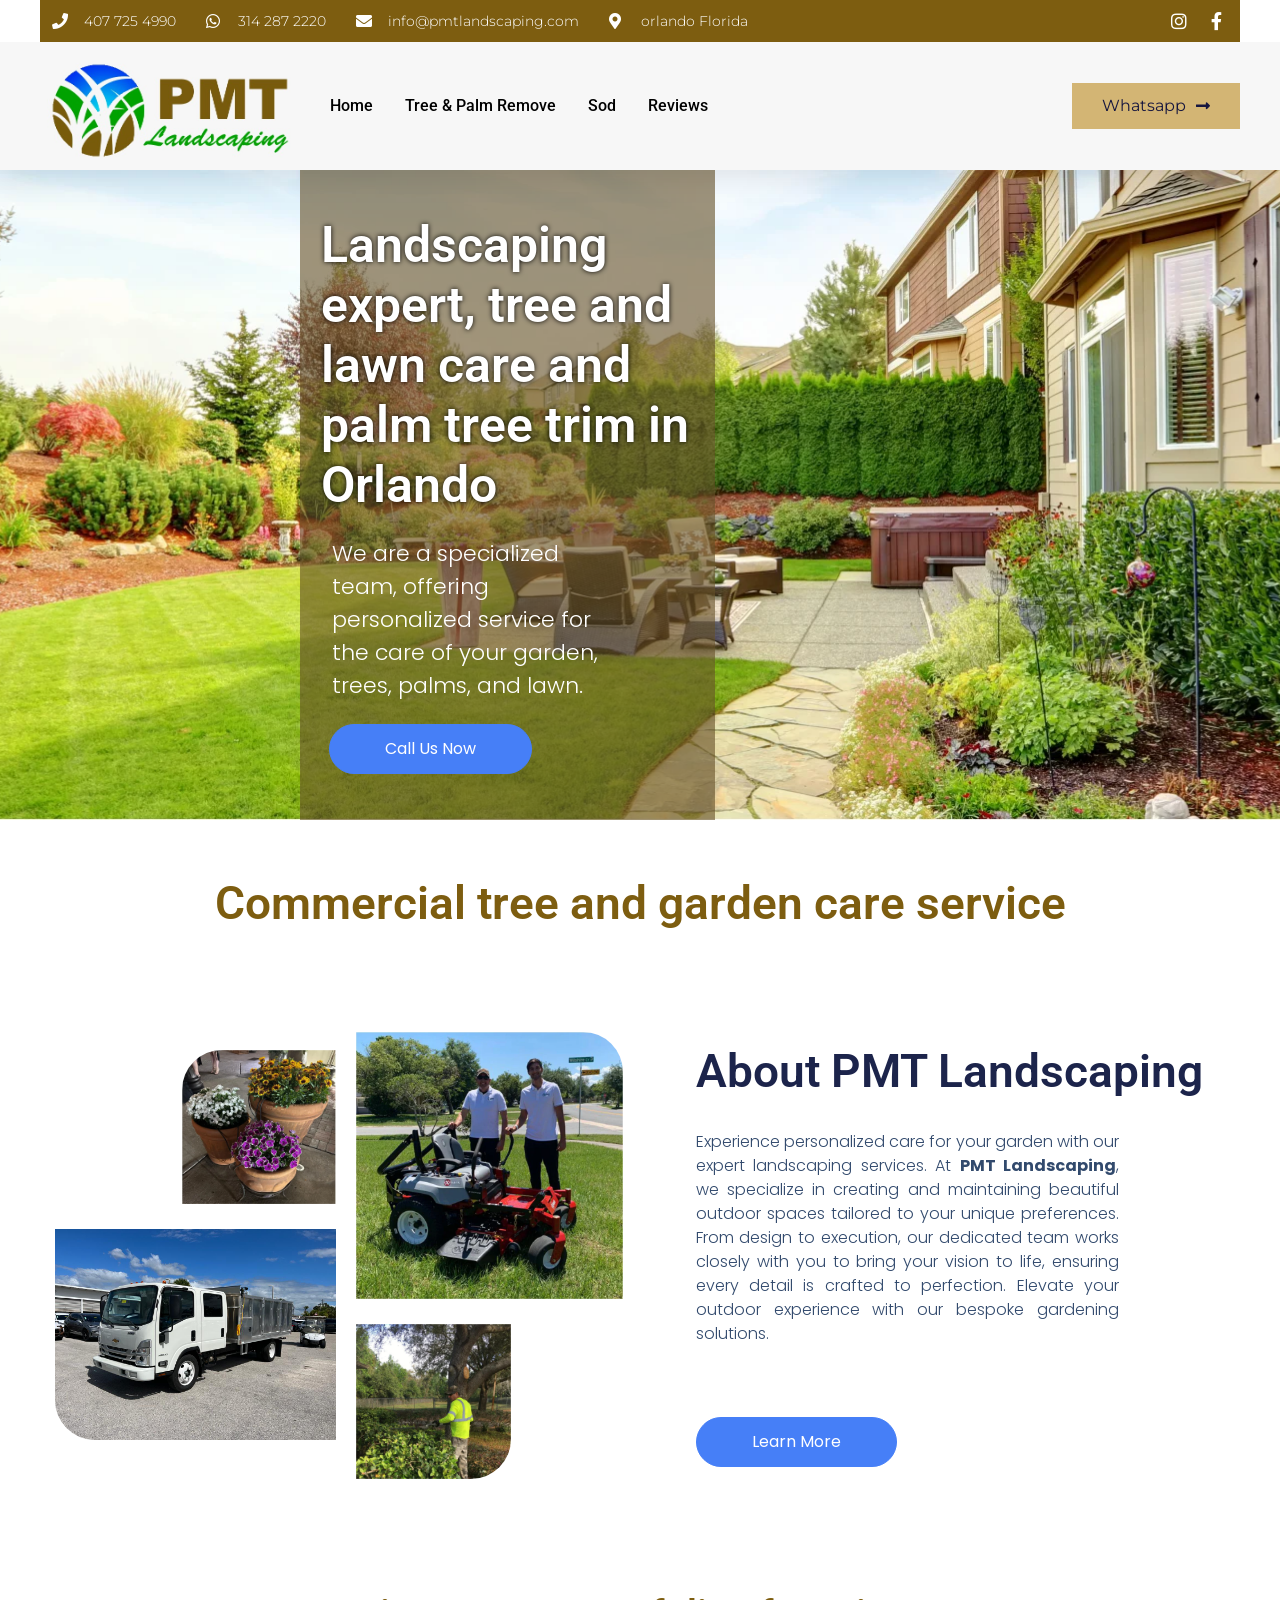
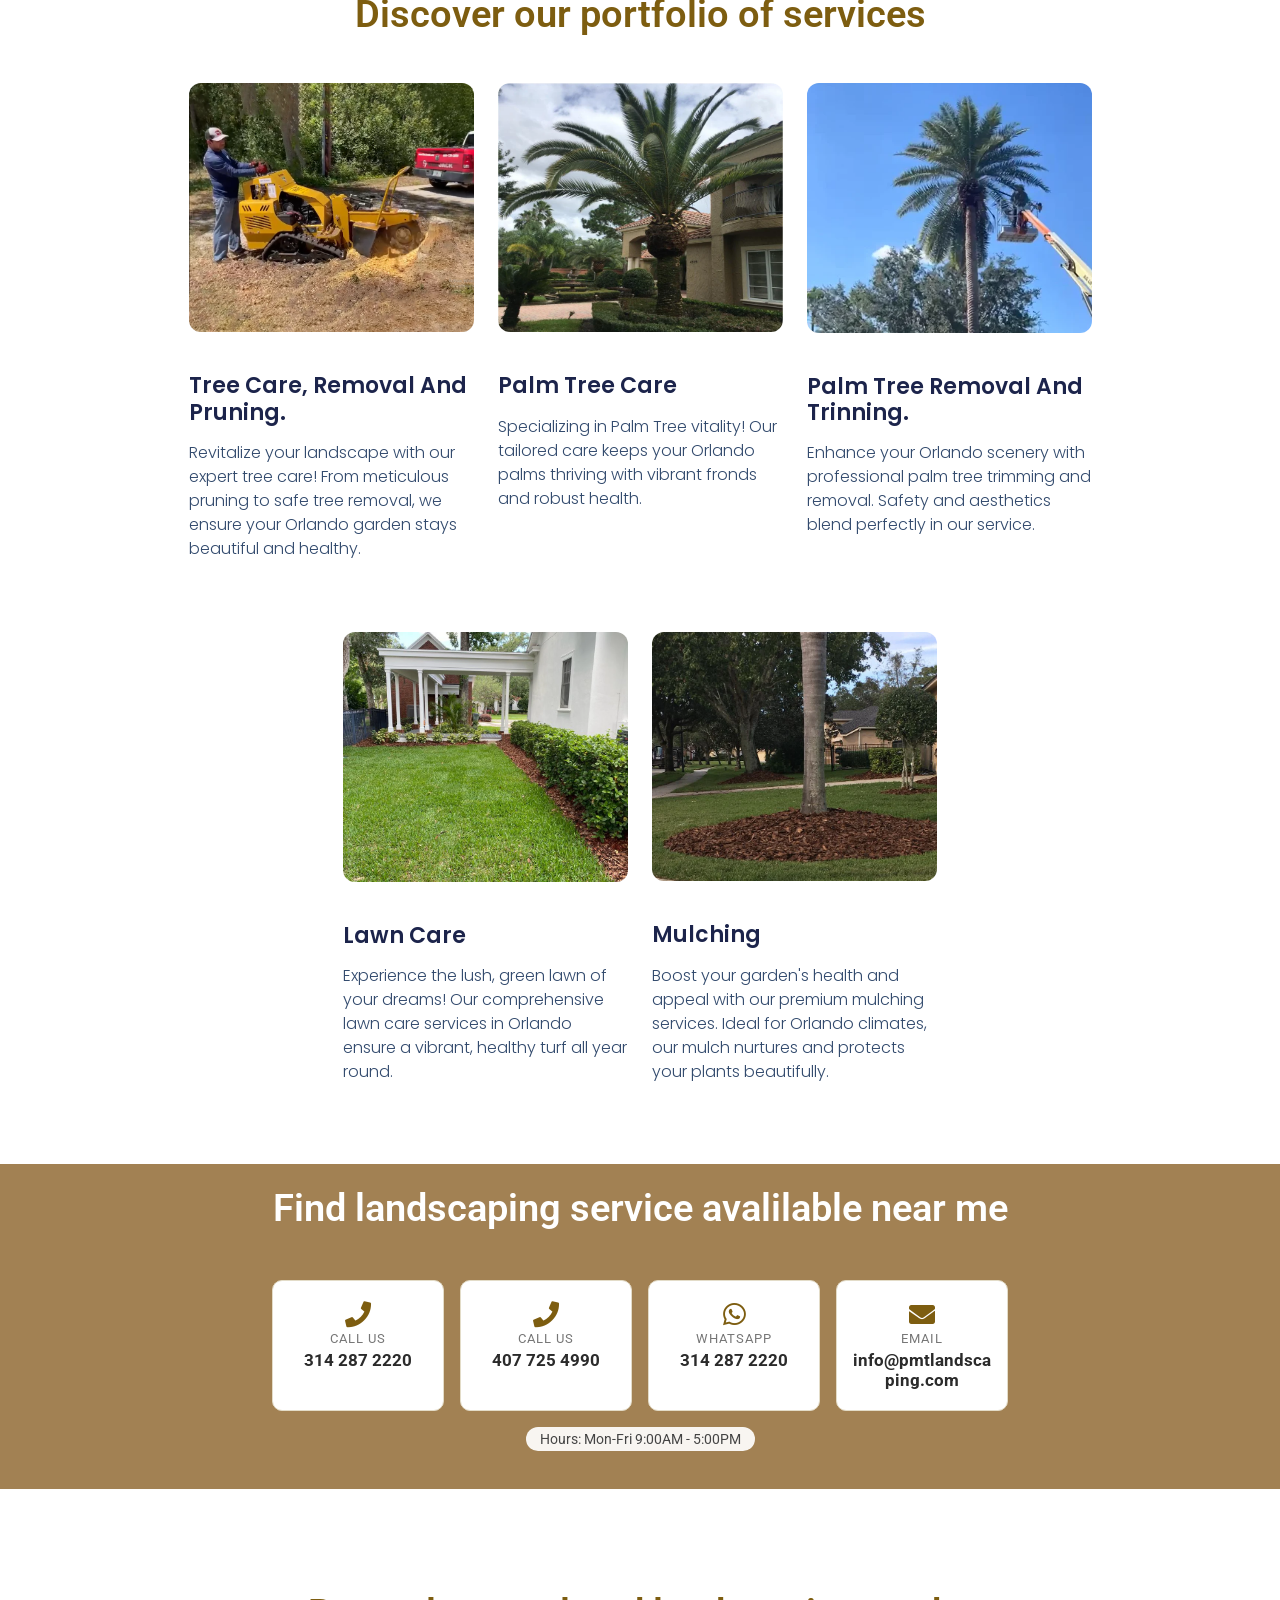
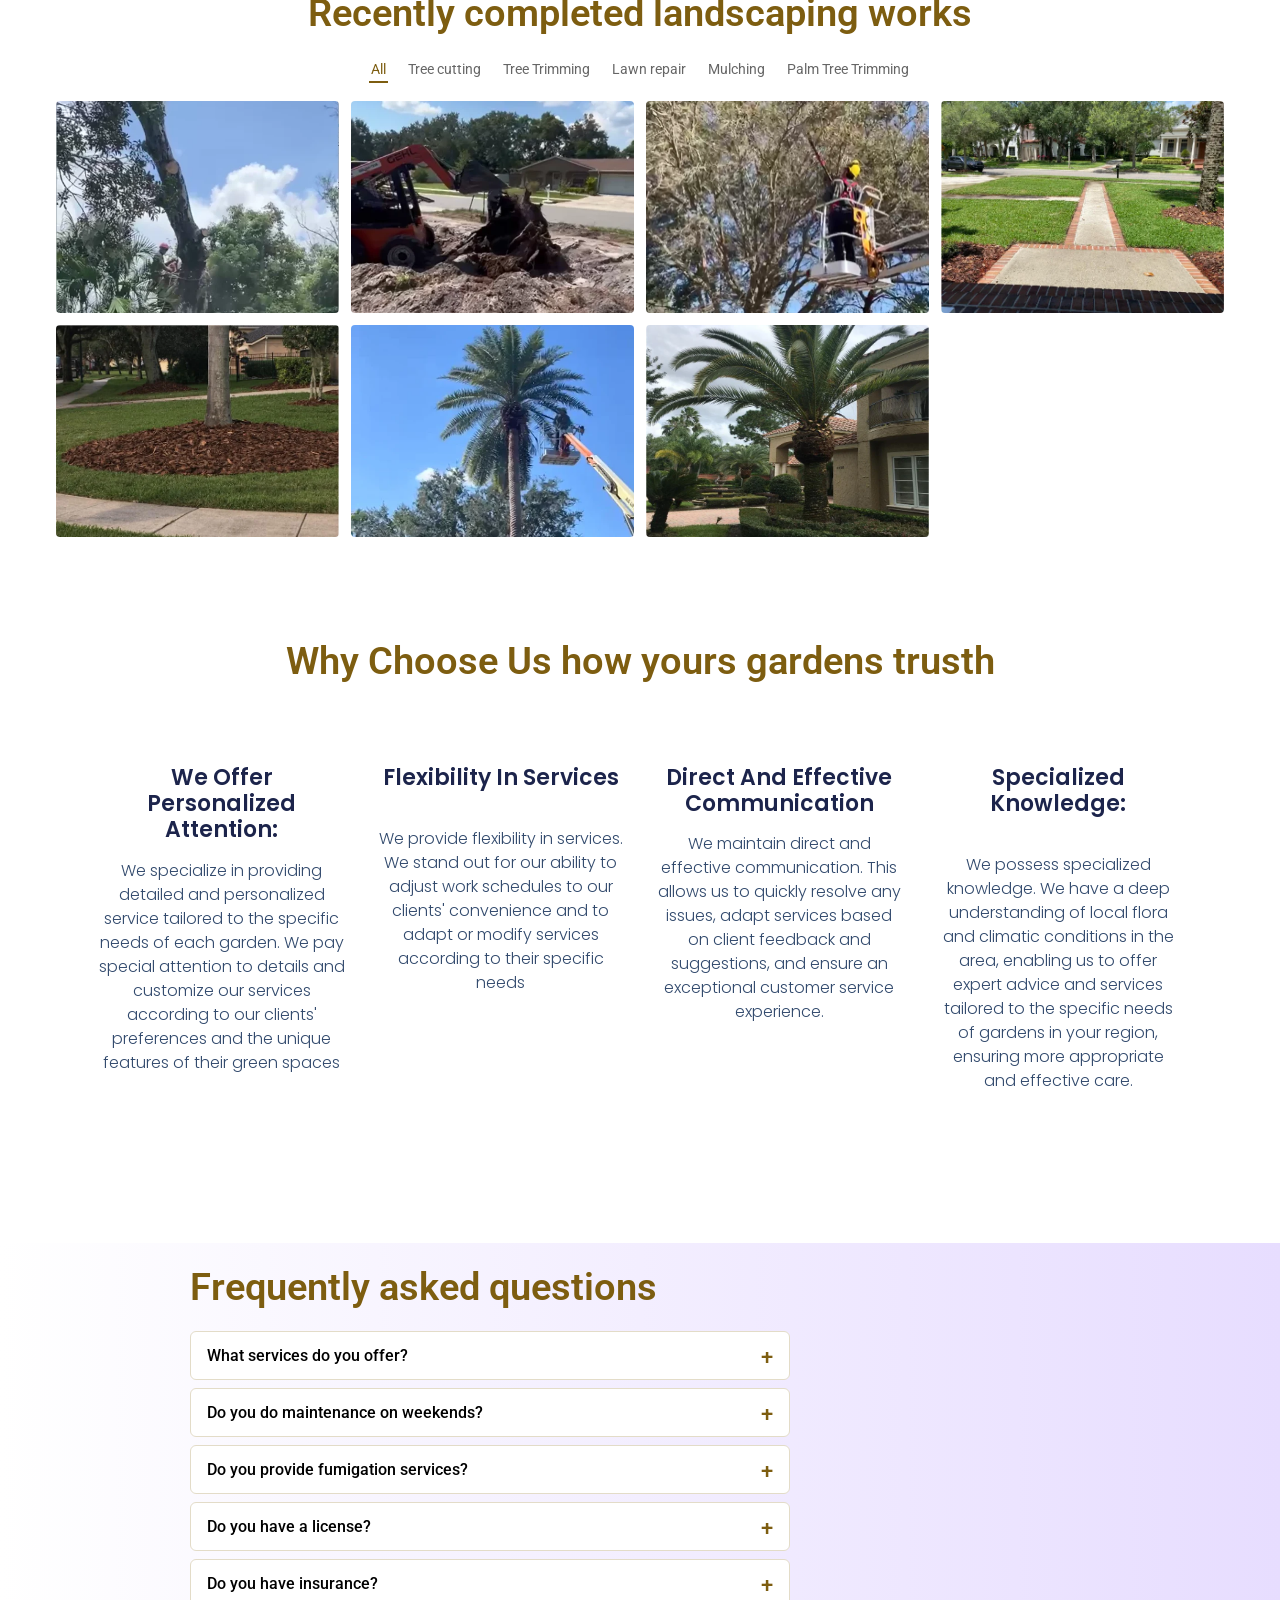
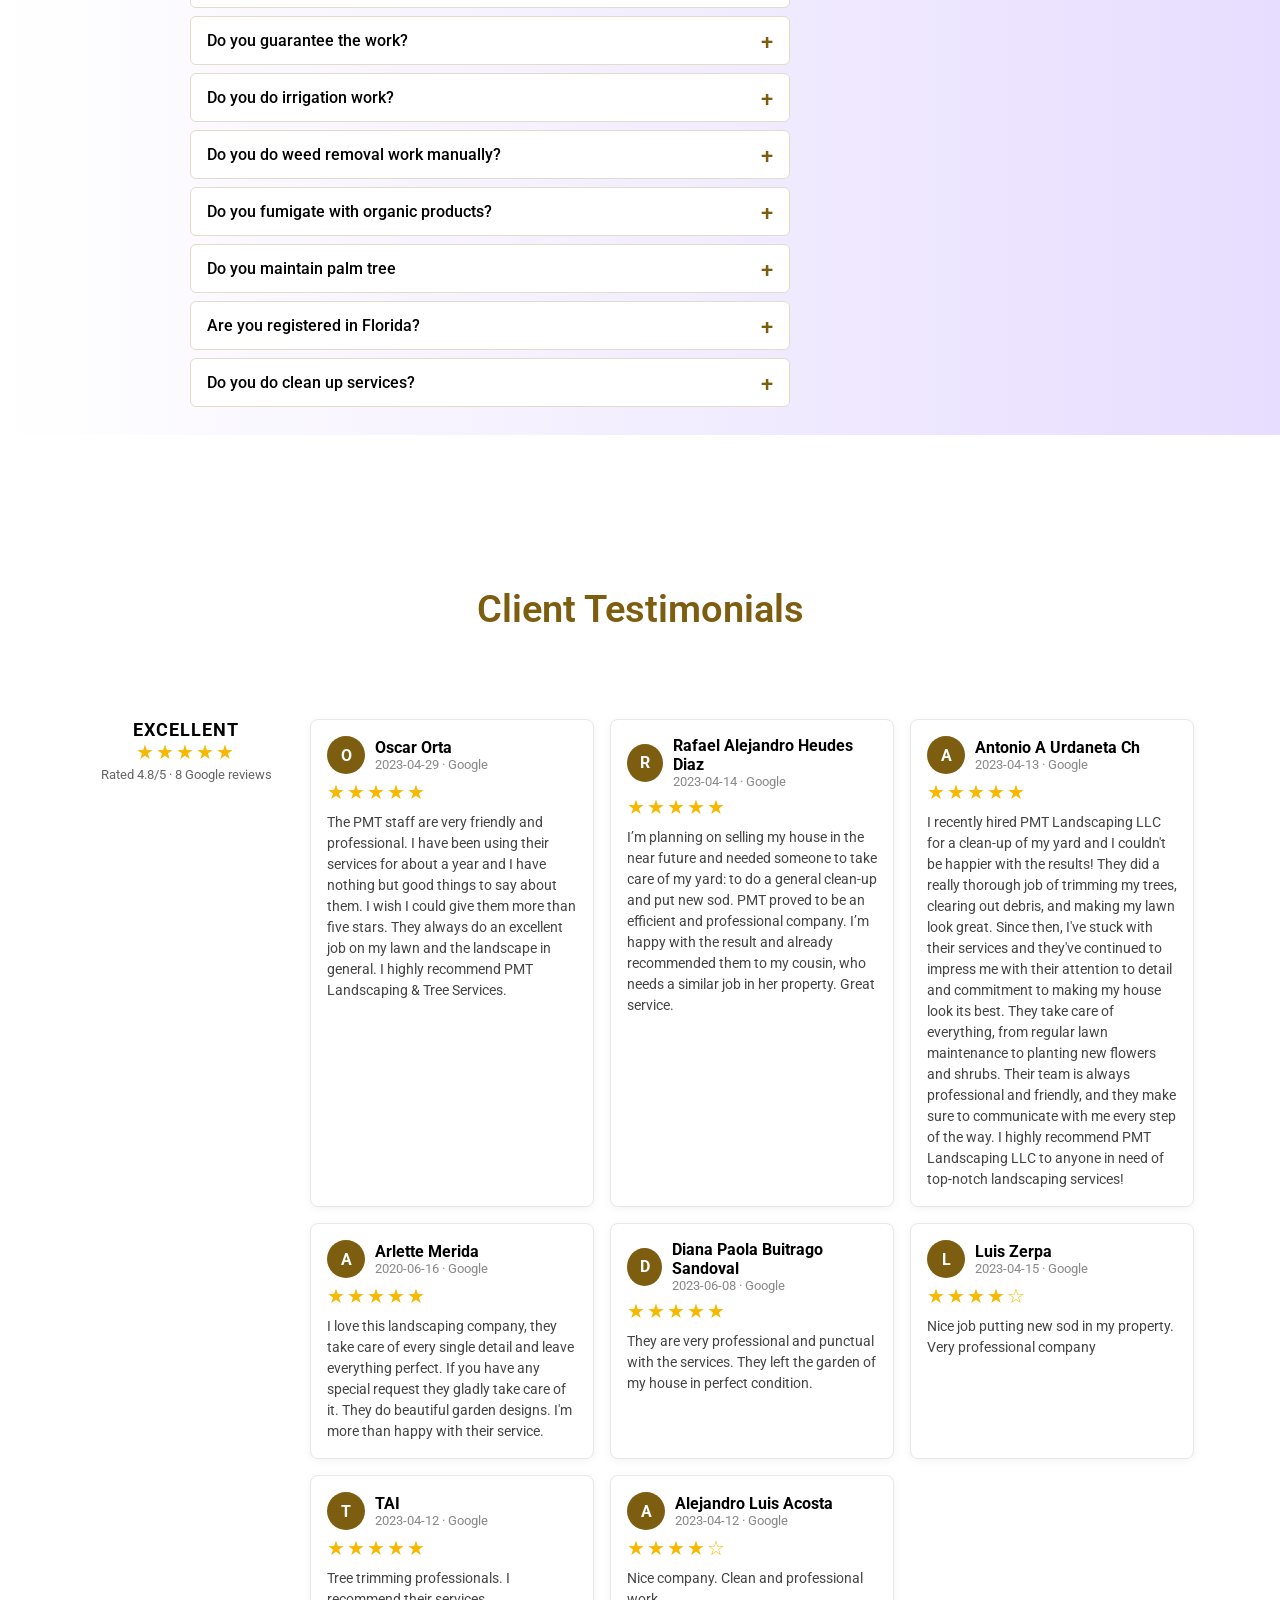
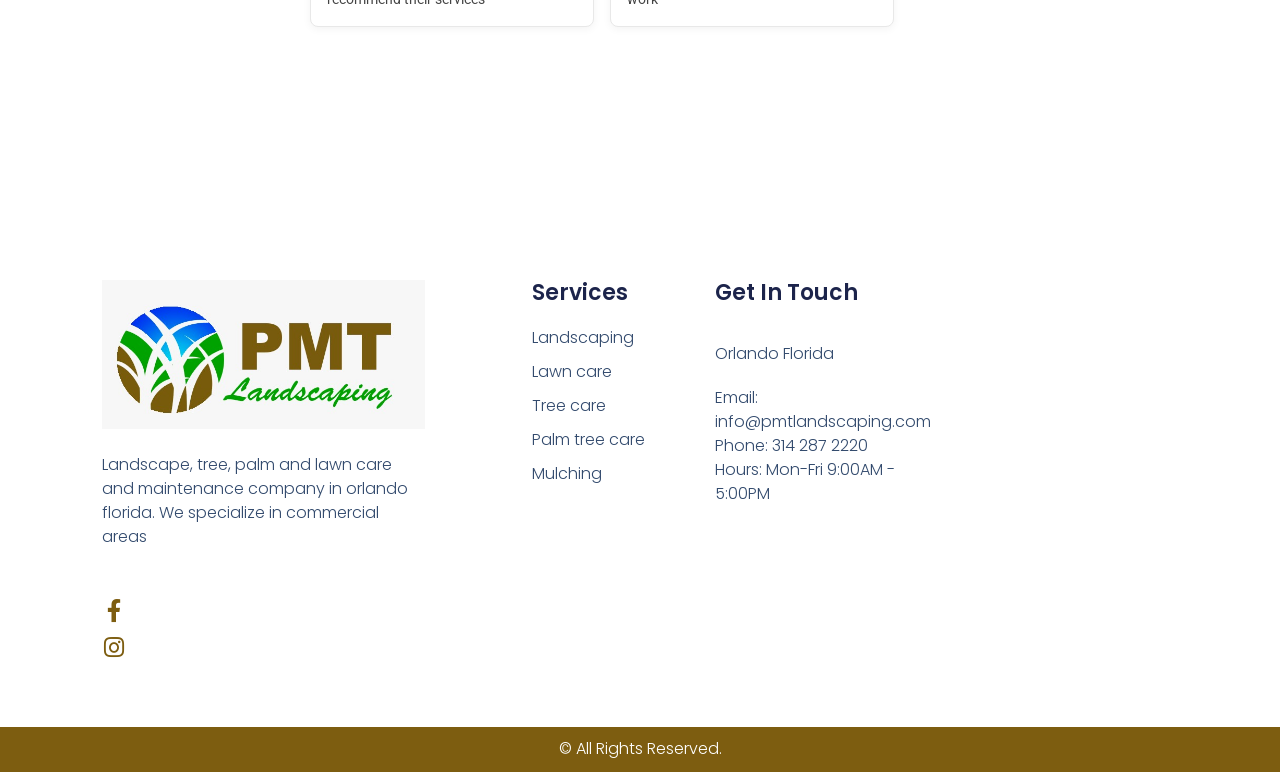
==== commit be7d7f06: "Apply meeting changes: remove Christmas lights, Garden Design, House Cleaning, 10% coupon, FAQ illus" ====
--- a/index.html
+++ b/index.html
@@ -1,25 +1,26 @@
-<!doctype html>
+<!DOCTYPE html>
+
 <html lang="en">
 <head>
-<meta charset="utf-8">
-<meta name="viewport" content="width=device-width, initial-scale=1">
+<meta charset="utf-8"/>
+<meta content="width=device-width, initial-scale=1" name="viewport"/>
 <title>PMT Landscaping | Tree, Palm &amp; Lawn Care in Orlando, FL</title>
-<meta name="description" content="Landscaping, tree, palm and lawn care in Orlando, Florida. Commercial and residential. Call PMT Landscaping.">
-<link rel="icon" href="assets/img/favicon.png">
-<link rel="stylesheet" href="assets/css/site.css">
+<meta content="Landscaping, tree, palm and lawn care in Orlando, Florida. Commercial and residential. Call PMT Landscaping." name="description"/>
+<link href="assets/img/favicon.png" rel="icon"/>
+<link href="assets/css/site.css" rel="stylesheet"/>
 </head>
 <body class="pmt-static elementor-default elementor-kit-13">
-<header data-elementor-type="header" class="elementor elementor-361"><div class="elementor-element elementor-element-68d0530c e-flex e-con-full e-con e-parent " id="header_pop" data-id="68d0530c" data-element_type="container"><div class="elementor-element elementor-element-55b1b462 e-flex e-con-full e-con e-child " data-id="55b1b462" data-element_type="container"><div class="elementor-element elementor-element-18b0f130 e-flex e-con-full e-con e-child " data-id="18b0f130" data-element_type="container"><div class="elementor-element elementor-element-34d1b9ae  elementor-widget elementor-widget-icon-list" data-id="34d1b9ae" data-element_type="widget" data-widget_type="icon-list.default"><div class="elementor-widget-container"><ul class="elementor-icon-list-items elementor-inline-items elementor-icon-list--layout-inline"><li class="elementor-icon-list-item elementor-inline-item"><a href="tel:+14077254990"><span class="elementor-icon-list-icon"><i aria-hidden="true" class="fas fa-phone"></i></span><span class="elementor-icon-list-text">407 725 4990</span></a></li><li class="elementor-icon-list-item elementor-inline-item"><a href="tel:+13142872220"><span class="elementor-icon-list-icon"><i aria-hidden="true" class="fab fa-whatsapp"></i></span><span class="elementor-icon-list-text">314 287 2220</span></a></li><li class="elementor-icon-list-item elementor-inline-item"><a href="mailto:info@pmtlandscaping.com"><span class="elementor-icon-list-icon"><i aria-hidden="true" class="fas fa-envelope"></i></span><span class="elementor-icon-list-text">info@pmtlandscaping.com</span></a></li><li class="elementor-icon-list-item elementor-inline-item"><span class="elementor-icon-list-icon"><i aria-hidden="true" class="fas fa-map-marker-alt"></i></span><span class="elementor-icon-list-text">orlando Florida</span></li></ul></div></div></div><div class="elementor-element elementor-element-246a7540 e-flex e-con-full e-con e-child " data-id="246a7540" data-element_type="container"><div class="elementor-element elementor-element-7266b1d5  elementor-widget elementor-widget-icon-list" data-id="7266b1d5" data-element_type="widget" data-widget_type="icon-list.default"><div class="elementor-widget-container"><ul class="elementor-icon-list-items elementor-inline-items elementor-icon-list--layout-inline"><li class="elementor-icon-list-item elementor-inline-item"><a href="https://www.instagram.com/landscapingpmt/" target="_blank" rel="noopener" aria-label="open instagram in new window"><span class="elementor-icon-list-icon"><i aria-hidden="true" class="fab fa-instagram"></i></span></a></li><li class="elementor-icon-list-item elementor-inline-item"><a href="https://web.facebook.com/PMTLandscaping" target="_blank" rel="noopener" aria-label="open facebook in new window"><span class="elementor-icon-list-icon"><i aria-hidden="true" class="fab fa-facebook-f"></i></span></a></li></ul></div></div></div></div><div class="elementor-element elementor-element-71aa994e e-flex e-con-boxed e-con e-child " data-id="71aa994e" data-element_type="container"><div class="e-con-inner"><div class="elementor-element elementor-element-6871946d  elementor-widget elementor-widget-image" data-id="6871946d" data-element_type="widget" data-widget_type="image.default"><div class="elementor-widget-container"><img src="assets/img/2023/11/WhatsApp-Image-2023-11-14-at-2.57.14-PM.jpeg" alt="Best Landscaping in Orlando" loading="lazy"></div></div><div class="elementor-element elementor-element-71094e3c  elementor-widget elementor-widget-nav-menu" data-id="71094e3c" data-element_type="widget" data-widget_type="nav-menu.default"><div class="elementor-widget-container"><button class="pmt-nav-toggle" type="button" aria-label="Menu" aria-expanded="false"><span></span><span></span><span></span></button><nav class="pmt-nav" aria-label="Main"><ul class="pmt-nav-list"><li class="menu-item"><a href="./" class="elementor-item">Home</a></li><li class="menu-item"><a href="tree-and-palm-cutting/" class="elementor-item">Tree &amp; Palm Remove</a></li><li class="menu-item"><a href="sod/" class="elementor-item">Sod</a></li><li class="menu-item"><a href="./#reviews" class="elementor-item">Reviews</a></li></ul></nav></div></div><div class="elementor-element elementor-element-6ad8926e elementor-align-right elementor-widget elementor-widget-button" data-id="6ad8926e" data-element_type="widget" data-widget_type="button.default"><div class="elementor-widget-container"><div class="elementor-button-wrapper"><a class="elementor-button elementor-button-link elementor-size-md" href="https://api.whatsapp.com/send?phone=+13142872220&amp;text=Hello,%20I%20want%20information" target="_blank" rel="noopener"><span class="elementor-button-content-wrapper"><span class="elementor-button-text">Whatsapp</span></span></a></div></div></div></div></div></div></header>
-<main data-elementor-type="wp-page" class="elementor elementor-52"><div class="elementor-element elementor-element-aa02b18 e-flex e-con-full e-con e-parent " data-id="aa02b18" data-element_type="container"><div class="elementor-element elementor-element-630db89 e-flex e-con-full e-con e-child " data-id="630db89" data-element_type="container"><div class="elementor-element elementor-element-1fa11636  elementor-widget elementor-widget-heading" data-id="1fa11636" data-element_type="widget" data-widget_type="heading.default"><div class="elementor-widget-container"><h1 class="elementor-heading-title elementor-size-default">Landscaping expert, tree and lawn care and palm tree trim in Orlando</h1></div></div><div class="elementor-element elementor-element-2736d4f  elementor-widget elementor-widget-text-editor" data-id="2736d4f" data-element_type="widget" data-widget_type="text-editor.default"><div class="elementor-widget-container"><p>We are a specialized team, offering personalized service for the care of your garden, trees, palms, and lawn.</p></div></div><div class="elementor-element elementor-element-5fe5d60e elementor-mobile-align-center elementor-widget elementor-widget-button" data-id="5fe5d60e" data-element_type="widget" data-widget_type="button.default"><div class="elementor-widget-container"><div class="elementor-button-wrapper"><a class="elementor-button elementor-button-link elementor-size-sm" href="tel:+13142872220"><span class="elementor-button-content-wrapper"><span class="elementor-button-text">Call us Now</span></span></a></div></div></div></div><div class="elementor-element elementor-element-e45efe5 e-flex e-con-full e-con e-child " data-id="e45efe5" data-element_type="container"></div></div><div class="elementor-element elementor-element-d739ba4 e-flex e-con-boxed e-con e-parent " data-id="d739ba4" data-element_type="container"><div class="e-con-inner"><div class="elementor-element elementor-element-f6e1669  elementor-widget elementor-widget-heading" data-id="f6e1669" data-element_type="widget" data-widget_type="heading.default"><div class="elementor-widget-container"><h2 class="elementor-heading-title elementor-size-default">Commercial tree and garden care service</h2></div></div></div></div><div class="elementor-element elementor-element-6b7efa00 e-flex e-con-boxed e-con e-parent " data-id="6b7efa00" data-element_type="container"><div class="e-con-inner"><div class="elementor-element elementor-element-cf17e75 e-flex e-con-full e-con e-child " data-id="cf17e75" data-element_type="container"><div class="elementor-element elementor-element-4917a483 e-flex e-con-full e-con e-child " data-id="4917a483" data-element_type="container"><div class="elementor-element elementor-element-1fb02a54  elementor-widget elementor-widget-image" data-id="1fb02a54" data-element_type="widget" data-widget_type="image.default"><div class="elementor-widget-container"><img src="assets/img/2023/12/flowers.webp" alt="PMT Garden service" loading="lazy"></div></div><div class="elementor-element elementor-element-5c65fa88  elementor-widget elementor-widget-image" data-id="5c65fa88" data-element_type="widget" data-widget_type="image.default"><div class="elementor-widget-container"><img src="assets/img/2023/12/4455476f-ced5-43b1-a590-61c03906dae5.jpg" alt="PMT Landscaping vehicle" loading="lazy"></div></div></div><div class="elementor-element elementor-element-166a7fa1 e-flex e-con-full e-con e-child " data-id="166a7fa1" data-element_type="container"><div class="elementor-element elementor-element-7ea3cfba  elementor-widget elementor-widget-image" data-id="7ea3cfba" data-element_type="widget" data-widget_type="image.default"><div class="elementor-widget-container"><img src="assets/img/2023/12/team-pmt-Landscaping.webp" alt="team pmt Landscaping" loading="lazy"></div></div><div class="elementor-element elementor-element-672c66bc  elementor-widget elementor-widget-image" data-id="672c66bc" data-element_type="widget" data-widget_type="image.default"><div class="elementor-widget-container"><img src="assets/img/2023/12/team2.webp" alt="Landscaping expert" loading="lazy"></div></div></div></div><div class="elementor-element elementor-element-13620127 e-flex e-con-full e-con e-child " data-id="13620127" data-element_type="container"><div class="elementor-element elementor-element-7938e560  elementor-widget elementor-widget-heading" data-id="7938e560" data-element_type="widget" data-widget_type="heading.default"><div class="elementor-widget-container"><h3 class="elementor-heading-title elementor-size-default">About PMT Landscaping</h3></div></div><div class="elementor-element elementor-element-263690ea  elementor-widget elementor-widget-text-editor" data-id="263690ea" data-element_type="widget" data-widget_type="text-editor.default"><div class="elementor-widget-container"><p>Experience personalized care for your garden with our expert landscaping services. At <b>PMT Landscaping</b>, we specialize in creating and maintaining beautiful outdoor spaces tailored to your unique preferences. From design to execution, our dedicated team works closely with you to bring your vision to life, ensuring every detail is crafted to perfection. Elevate your outdoor experience with our bespoke gardening solutions. </p><p>Currently, we provide services in Gardening, Christmas lights installation, and deep house cleaning.</p><p> </p></div></div><div class="elementor-element elementor-element-2094a8de elementor-mobile-align-center elementor-widget elementor-widget-button" data-id="2094a8de" data-element_type="widget" data-widget_type="button.default"><div class="elementor-widget-container"><div class="elementor-button-wrapper"><a class="elementor-button elementor-button-link elementor-size-sm" href="#"><span class="elementor-button-content-wrapper"><span class="elementor-button-text">Learn more</span></span></a></div></div></div></div></div></div><div class="elementor-element elementor-element-2d671861 e-flex e-con-boxed e-con e-parent " id="next" data-id="2d671861" data-element_type="container"><div class="e-con-inner"><div class="elementor-element elementor-element-6cc9c82  elementor-widget elementor-widget-heading" data-id="6cc9c82" data-element_type="widget" data-widget_type="heading.default"><div class="elementor-widget-container"><h2 class="elementor-heading-title elementor-size-default">Discover our portfolio of services</h2></div></div><div class="elementor-element elementor-element-1c322bd e-flex e-con-full e-con e-child " data-id="1c322bd" data-element_type="container"><div class="elementor-element elementor-element-25749b0e e-flex e-con-full e-con e-child " data-id="25749b0e" data-element_type="container"><div class="elementor-element elementor-element-7dc49c8f elementor-position-top elementor-vertical-align-top elementor-widget elementor-widget-image-box" data-id="7dc49c8f" data-element_type="widget" data-widget_type="image-box.default"><div class="elementor-widget-container"><div class="elementor-image-box-wrapper"><figure class="elementor-image-box-img"><a href="tree-and-palm-cutting/" tabindex="-1"><img src="assets/img/2023/12/tree-removal.webp" alt="PMT Landscaping" loading="lazy"></a></figure><div class="elementor-image-box-content"><h3 class="elementor-image-box-title"><a href="tree-and-palm-cutting/">Tree care, removal and pruning.</a></h3><p class="elementor-image-box-description">Revitalize your landscape with our expert tree care! From meticulous pruning to safe tree removal, we ensure your Orlando garden stays beautiful and healthy.</p></div></div></div></div></div><div class="elementor-element elementor-element-17cbeb22 e-flex e-con-full e-con e-child " data-id="17cbeb22" data-element_type="container"><div class="elementor-element elementor-element-857b54a elementor-position-top elementor-vertical-align-top elementor-widget elementor-widget-image-box" data-id="857b54a" data-element_type="widget" data-widget_type="image-box.default"><div class="elementor-widget-container"><div class="elementor-image-box-wrapper"><figure class="elementor-image-box-img"><img src="assets/img/2023/12/palms-care.webp" alt="PMT Landscaping" loading="lazy"></figure><div class="elementor-image-box-content"><h3 class="elementor-image-box-title">Palm Tree care</h3><p class="elementor-image-box-description">Specializing in Palm Tree vitality! Our tailored care keeps your Orlando palms thriving with vibrant fronds and robust health.</p></div></div></div></div></div><div class="elementor-element elementor-element-ef4fb1c e-flex e-con-full e-con e-child " data-id="ef4fb1c" data-element_type="container"><div class="elementor-element elementor-element-32c30a49 elementor-position-top elementor-vertical-align-top elementor-widget elementor-widget-image-box" data-id="32c30a49" data-element_type="widget" data-widget_type="image-box.default"><div class="elementor-widget-container"><div class="elementor-image-box-wrapper"><figure class="elementor-image-box-img"><a href="tree-and-palm-cutting/" tabindex="-1"><img src="assets/img/2023/12/palm-removal-and-trimming1.webp" alt="PMT Landscaping" loading="lazy"></a></figure><div class="elementor-image-box-content"><h3 class="elementor-image-box-title"><a href="tree-and-palm-cutting/">Palm tree Removal and Trinning.</a></h3><p class="elementor-image-box-description">Enhance your Orlando scenery with professional palm tree trimming and removal. Safety and aesthetics blend perfectly in our service.</p></div></div></div></div></div><div class="elementor-element elementor-element-5575c9e2 e-flex e-con-full e-con e-child " data-id="5575c9e2" data-element_type="container"><div class="elementor-element elementor-element-42ecdeff elementor-position-top elementor-vertical-align-top elementor-widget elementor-widget-image-box" data-id="42ecdeff" data-element_type="widget" data-widget_type="image-box.default"><div class="elementor-widget-container"><div class="elementor-image-box-wrapper"><figure class="elementor-image-box-img"><img src="assets/img/2023/12/garden-landscaping.webp" alt="PMT Landscaping" loading="lazy"></figure><div class="elementor-image-box-content"><h3 class="elementor-image-box-title">Garden Design</h3><p class="elementor-image-box-description">Garden Design: &quot;Transform your outdoor space into a Orlando oasis! Our creative garden design tailors enchanting green havens to your personal style.</p></div></div></div></div></div></div></div></div><div class="elementor-element elementor-element-c977f37 e-flex e-con-boxed e-con e-parent " data-id="c977f37" data-element_type="container"><div class="e-con-inner"><div class="elementor-element elementor-element-abd91dd e-flex e-con-full e-con e-child " data-id="abd91dd" data-element_type="container"><div class="elementor-element elementor-element-3cfa5c3 e-flex e-con-full e-con e-child " data-id="3cfa5c3" data-element_type="container"><div class="elementor-element elementor-element-d085828 elementor-position-top elementor-vertical-align-top elementor-widget elementor-widget-image-box" data-id="d085828" data-element_type="widget" data-widget_type="image-box.default"><div class="elementor-widget-container"><div class="elementor-image-box-wrapper"><figure class="elementor-image-box-img"><img src="assets/img/2023/12/lawn-care-orlando.webp" alt="PMT Landscaping" loading="lazy"></figure><div class="elementor-image-box-content"><h3 class="elementor-image-box-title">Lawn care</h3><p class="elementor-image-box-description">Experience the lush, green lawn of your dreams! Our comprehensive lawn care services in Orlando ensure a vibrant, healthy turf all year round.</p></div></div></div></div></div><div class="elementor-element elementor-element-3460e1b e-flex e-con-full e-con e-child " data-id="3460e1b" data-element_type="container"><div class="elementor-element elementor-element-b89edcb elementor-position-top elementor-vertical-align-top elementor-widget elementor-widget-image-box" data-id="b89edcb" data-element_type="widget" data-widget_type="image-box.default"><div class="elementor-widget-container"><div class="elementor-image-box-wrapper"><figure class="elementor-image-box-img"><img src="assets/img/2023/12/mulching.webp" alt="PMT Landscaping" loading="lazy"></figure><div class="elementor-image-box-content"><h3 class="elementor-image-box-title">Mulching</h3><p class="elementor-image-box-description">Boost your garden&#x27;s health and appeal with our premium mulching services. Ideal for Orlando climates, our mulch nurtures and protects your plants beautifully.</p></div></div></div></div></div><div class="elementor-element elementor-element-abecb24 e-flex e-con-full e-con e-child " data-id="abecb24" data-element_type="container"><div class="elementor-element elementor-element-51beac8 elementor-position-top elementor-vertical-align-top elementor-widget elementor-widget-image-box" data-id="51beac8" data-element_type="widget" data-widget_type="image-box.default"><div class="elementor-widget-container"><div class="elementor-image-box-wrapper"><figure class="elementor-image-box-img"><img src="assets/img/2023/12/deep-house-cleaning.webp" alt="PMT Landscaping" loading="lazy"></figure><div class="elementor-image-box-content"><h3 class="elementor-image-box-title">deep house cleaning</h3><p class="elementor-image-box-description">Beyond the garden, into your home – our deep cleaning service leaves your space sparkling and hygienic. Experience the freshness throughout your Orlando residence!</p></div></div></div></div></div><div class="elementor-element elementor-element-6e8a892 e-flex e-con-full e-con e-child " data-id="6e8a892" data-element_type="container"><div class="elementor-element elementor-element-9672415 elementor-position-top elementor-vertical-align-top elementor-widget elementor-widget-image-box" id="schedule" data-id="9672415" data-element_type="widget" data-widget_type="image-box.default"><div class="elementor-widget-container"><div class="elementor-image-box-wrapper"><figure class="elementor-image-box-img"><img src="assets/img/2023/12/chritsmas-light-orlandook.webp" alt="PMT Landscaping" loading="lazy"></figure><div class="elementor-image-box-content"><h3 class="elementor-image-box-title">Christmas lights installation</h3><p class="elementor-image-box-description">Light up your Orlando holiday season! Our Christmas lights installation service brings joy and brilliance to your home with dazzling, professional displays.</p></div></div></div></div></div></div></div></div><div class="elementor-element elementor-element-undefined-95f86cf e-flex e-con-boxed e-con e-parent " data-id="undefined-95f86cf" data-element_type="container"><div class="e-con-inner"><div class="elementor-element elementor-element-undefined-201450b e-flex e-con-full e-con e-child " data-id="undefined-201450b" data-element_type="container"><div class="elementor-element elementor-element-undefined-12761a9  elementor-widget elementor-widget-heading" data-id="undefined-12761a9" data-element_type="widget" data-widget_type="heading.default"><div class="elementor-widget-container"><h5 class="elementor-heading-title elementor-size-default">Special Offer</h5></div></div><div class="elementor-element elementor-element-undefined-7c7e206  elementor-widget elementor-widget-heading" data-id="undefined-7c7e206" data-element_type="widget" data-widget_type="heading.default"><div class="elementor-widget-container"><h2 class="elementor-heading-title elementor-size-default">Get a 10% discount on landscaping services.</h2></div></div><div class="elementor-element elementor-element-undefined-2e90f2f  elementor-widget elementor-widget-text-editor" data-id="undefined-2e90f2f" data-element_type="widget" data-widget_type="text-editor.default"><div class="elementor-widget-container">Take care of your environment and that of your family, avoid unnecessary risks with our expert team in tree and palm tree removal services.</div></div><div class="elementor-element elementor-element-undefined-18818cd e-flex e-con-full e-con e-child " data-id="undefined-18818cd" data-element_type="container"><div class="elementor-element elementor-element-undefined-37306f4 elementor-view-default elementor-position-top elementor-widget elementor-widget-icon-box" data-id="undefined-37306f4" data-element_type="widget" data-widget_type="icon-box.default"><div class="elementor-widget-container"><div class="elementor-icon-box-wrapper"><div class="elementor-icon-box-content"><h3 class="elementor-icon-box-title"><span>Quality Service</span></h3><p class="elementor-icon-box-description">We have years of experience in palm and tree trimming to ensure superior results.</p></div></div></div></div><div class="elementor-element elementor-element-undefined-aed2a64 elementor-view-default elementor-position-top elementor-widget elementor-widget-icon-box" data-id="undefined-aed2a64" data-element_type="widget" data-widget_type="icon-box.default"><div class="elementor-widget-container"><div class="elementor-icon-box-wrapper"><div class="elementor-icon-box-content"><h3 class="elementor-icon-box-title"><span>Fast and Efficient</span></h3><p class="elementor-icon-box-description">Our professionals work quickly and efficiently to minimize disruptions to your daily routine.</p></div></div></div></div></div></div><div class="elementor-element elementor-element-undefined-63174ea e-flex e-con-full e-con e-child " data-id="undefined-63174ea" data-element_type="container"><div class="elementor-element elementor-element-undefined-ea5b5fe  elementor-widget elementor-widget-image" data-id="undefined-ea5b5fe" data-element_type="widget" data-widget_type="image.default"><div class="elementor-widget-container"><img src="assets/img/2024/03/10OFF.webp" alt="10OFF" loading="lazy"></div></div></div></div></div><div class="elementor-element elementor-element-43f93a9 e-flex e-con-full e-con e-parent " data-id="43f93a9" data-element_type="container"><div class="elementor-element elementor-element-b9a1aae  elementor-widget elementor-widget-heading" data-id="b9a1aae" data-element_type="widget" data-widget_type="heading.default"><div class="elementor-widget-container"><h2 class="elementor-heading-title elementor-size-default">Find landscaping service avalilable near me</h2></div></div><div class="elementor-element elementor-element-2e544a3  elementor-widget elementor-widget-form" id="form-citas" data-id="2e544a3" data-element_type="widget" data-widget_type="form.default"><div class="elementor-widget-container"><div class="pmt-contact">
-  <div class="pmt-contact-grid">
-    <a class="pmt-contact-item" href="tel:+13142872220"><i class="fas fa-phone" aria-hidden="true"></i><span class="pmt-contact-label">Call us</span><strong>314 287 2220</strong></a>
-    <a class="pmt-contact-item" href="tel:+14077254990"><i class="fas fa-phone" aria-hidden="true"></i><span class="pmt-contact-label">Call us</span><strong>407 725 4990</strong></a>
-    <a class="pmt-contact-item" href="https://api.whatsapp.com/send?phone=+13142872220&text=Hello,%20I%20want%20information" target="_blank" rel="noopener"><i class="fab fa-whatsapp" aria-hidden="true"></i><span class="pmt-contact-label">WhatsApp</span><strong>314 287 2220</strong></a>
-    <a class="pmt-contact-item" href="mailto:info@pmtlandscaping.com"><i class="fas fa-envelope" aria-hidden="true"></i><span class="pmt-contact-label">Email</span><strong>info@pmtlandscaping.com</strong></a>
-  </div>
-  <p class="pmt-contact-hours">Hours: Mon-Fri 9:00AM - 5:00PM</p>
-</div></div></div></div><section class="elementor-section elementor-top-section elementor-element elementor-element-5121fb7a elementor-section-full_width elementor-section-height-default elementor-section-height-default " data-id="5121fb7a" data-element_type="section"><div class="elementor-container elementor-column-gap-no"><div class="elementor-column elementor-col-100 elementor-top-column elementor-element elementor-element-606918ac " data-id="606918ac" data-element_type="column"><div class="elementor-widget-wrap elementor-element-populated"><div class="elementor-element elementor-element-28ce137  elementor-widget elementor-widget-heading" id="lastw" data-id="28ce137" data-element_type="widget" data-widget_type="heading.default"><div class="elementor-widget-container"><h3 class="elementor-heading-title elementor-size-default">Recently completed landscaping works</h3></div></div><div class="elementor-element elementor-element-6a320a6c  elementor-widget elementor-widget-gallery" data-id="6a320a6c" data-element_type="widget" data-widget_type="gallery.default"><div class="elementor-widget-container"><div class="pmt-gallery"><div class="pmt-tabs"><button class="pmt-tab is-active" data-f="all" type="button">All</button><button class="pmt-tab" data-f="g0" type="button">Tree cutting</button><button class="pmt-tab" data-f="g1" type="button">Tree Trimming</button><button class="pmt-tab" data-f="g2" type="button">Lawn repair</button><button class="pmt-tab" data-f="g3" type="button">Mulching</button><button class="pmt-tab" data-f="g4" type="button">Palm Tree Trimming</button><button class="pmt-tab" data-f="g5" type="button">House cleaning</button><button class="pmt-tab" data-f="g6" type="button">Chritsmas ligths</button></div><div class="pmt-ggrid"><a class="pmt-gitem" data-g="g0" href="assets/img/2023/12/tree-removal-orlando.webp" target="_blank" rel="noopener"><img src="assets/img/2023/12/tree-removal-orlando.webp" alt="tree removal orlando" loading="lazy"></a><a class="pmt-gitem" data-g="g0" href="assets/img/2023/12/tree-cuting.webp" target="_blank" rel="noopener"><img src="assets/img/2023/12/tree-cuting.webp" alt="tree cuting service" loading="lazy"></a><a class="pmt-gitem" data-g="g1" href="assets/img/2023/12/tree-trimming.webp" target="_blank" rel="noopener"><img src="assets/img/2023/12/tree-trimming.webp" alt="tree trimming" loading="lazy"></a><a class="pmt-gitem" data-g="g2" href="assets/img/2023/12/lawn-repair-1.webp" target="_blank" rel="noopener"><img src="assets/img/2023/12/lawn-repair-1.webp" alt="lawn repair" loading="lazy"></a><a class="pmt-gitem" data-g="g3" href="assets/img/2023/12/mulching-reforest.webp" target="_blank" rel="noopener"><img src="assets/img/2023/12/mulching-reforest.webp" alt="mulching reforest" loading="lazy"></a><a class="pmt-gitem" data-g="g4" href="assets/img/2023/12/palm-removal-and-trimming1-1.webp" target="_blank" rel="noopener"><img src="assets/img/2023/12/palm-removal-and-trimming1-1.webp" alt="palm removal and trimming1" loading="lazy"></a><a class="pmt-gitem" data-g="g4" href="assets/img/2023/12/palms-maintenance.webp" target="_blank" rel="noopener"><img src="assets/img/2023/12/palms-maintenance.webp" alt="palms tree maintenance" loading="lazy"></a><a class="pmt-gitem" data-g="g5" href="assets/img/2023/12/deep-house-cleaning-1.webp" target="_blank" rel="noopener"><img src="assets/img/2023/12/deep-house-cleaning-1.webp" alt="deep house cleaning" loading="lazy"></a><a class="pmt-gitem" data-g="g6" href="assets/img/2023/12/chritsmas-light-orlando.webp" target="_blank" rel="noopener"><img src="assets/img/2023/12/chritsmas-light-orlando.webp" alt="chritsmas-light-orlando" loading="lazy"></a></div></div></div></div></div></div></div></section><div class="elementor-element elementor-element-406e9169 e-flex e-con-full e-con e-parent " data-id="406e9169" data-element_type="container"><div class="elementor-element elementor-element-4da46d6c  elementor-widget elementor-widget-heading" data-id="4da46d6c" data-element_type="widget" data-widget_type="heading.default"><div class="elementor-widget-container"><h3 class="elementor-heading-title elementor-size-default">Why Choose Us how yours gardens trusth</h3></div></div><div class="elementor-element elementor-element-370df7d e-flex e-con-full e-con e-child " data-id="370df7d" data-element_type="container"><div class="elementor-element elementor-element-357286a9 elementor-view-stacked elementor-position-top elementor-widget elementor-widget-icon-box" data-id="357286a9" data-element_type="widget" data-widget_type="icon-box.default"><div class="elementor-widget-container"><div class="elementor-icon-box-wrapper"><div class="elementor-icon-box-content"><h4 class="elementor-icon-box-title"><span>We Offer Personalized Attention:</span></h4><p class="elementor-icon-box-description">We specialize in providing detailed and personalized service tailored to the specific needs of each garden. We pay special attention to details and customize our services according to our clients&#x27; preferences and the unique features of their green spaces</p></div></div></div></div><div class="elementor-element elementor-element-29a16342 elementor-view-stacked elementor-position-top elementor-widget elementor-widget-icon-box" data-id="29a16342" data-element_type="widget" data-widget_type="icon-box.default"><div class="elementor-widget-container"><div class="elementor-icon-box-wrapper"><div class="elementor-icon-box-content"><h4 class="elementor-icon-box-title"><span>Flexibility in Services</span></h4><p class="elementor-icon-box-description">We provide flexibility in services. We stand out for our ability to adjust work schedules to our clients&#x27; convenience and to adapt or modify services according to their specific needs</p></div></div></div></div><div class="elementor-element elementor-element-ac226c1 elementor-view-stacked elementor-position-top elementor-widget elementor-widget-icon-box" data-id="ac226c1" data-element_type="widget" data-widget_type="icon-box.default"><div class="elementor-widget-container"><div class="elementor-icon-box-wrapper"><div class="elementor-icon-box-content"><h4 class="elementor-icon-box-title"><span>Direct and Effective Communication</span></h4><p class="elementor-icon-box-description">We maintain direct and effective communication. This allows us to quickly resolve any issues, adapt services based on client feedback and suggestions, and ensure an exceptional customer service experience.</p></div></div></div></div><div class="elementor-element elementor-element-550ebc5 elementor-view-stacked elementor-position-top elementor-widget elementor-widget-icon-box" data-id="550ebc5" data-element_type="widget" data-widget_type="icon-box.default"><div class="elementor-widget-container"><div class="elementor-icon-box-wrapper"><div class="elementor-icon-box-content"><h4 class="elementor-icon-box-title"><span>Specialized Knowledge:</span></h4><p class="elementor-icon-box-description">We possess specialized knowledge. We have a deep understanding of local flora and climatic conditions in the area, enabling us to offer expert advice and services tailored to the specific needs of gardens in your region, ensuring more appropriate and effective care.</p></div></div></div></div></div></div><section class="elementor-section elementor-top-section elementor-element elementor-element-4204746e elementor-section-full_width elementor-section-height-default elementor-section-height-default " id="about_section" data-id="4204746e" data-element_type="section"><div class="elementor-container elementor-column-gap-no"><div class="elementor-column elementor-col-50 elementor-top-column elementor-element elementor-element-57876efc " data-id="57876efc" data-element_type="column"><div class="elementor-widget-wrap elementor-element-populated"><div class="elementor-element elementor-element-2888f410  elementor-widget elementor-widget-image" data-id="2888f410" data-element_type="widget" data-widget_type="image.default"><div class="elementor-widget-container"><img src="assets/img/2023/11/jardinera2.webp" alt="Landscaping service in Central Florida" loading="lazy"></div></div></div></div><div class="elementor-column elementor-col-50 elementor-top-column elementor-element elementor-element-ad805f5 " data-id="ad805f5" data-element_type="column"><div class="elementor-widget-wrap elementor-element-populated"><div class="elementor-element elementor-element-1f514eb  elementor-widget elementor-widget-heading" data-id="1f514eb" data-element_type="widget" data-widget_type="heading.default"><div class="elementor-widget-container"><h2 class="elementor-heading-title elementor-size-default">Frequently asked questions</h2></div></div><div class="elementor-element elementor-element-25a66641  elementor-widget elementor-widget-eael-adv-accordion" data-id="25a66641" data-element_type="widget" data-widget_type="eael-adv-accordion.default"><div class="elementor-widget-container"><div class="pmt-faq"><details class="pmt-faq-item"><summary>What services do you offer?</summary><div class="pmt-faq-body"><p>Maintenance services include:</p><ul><li aria-level="1">Grass cutting.</li><li aria-level="1">Trimming of edges.</li><li aria-level="1">Pruning of ornamental shrubs.</li><li aria-level="1">Fumigation of weeds.</li><li aria-level="1">Pruning of <strong>Roebelenii and Hornbeam Myrtle tree</strong> once a year.</li></ul></div></details><details class="pmt-faq-item"><summary>Do you do maintenance on weekends?</summary><div class="pmt-faq-body"><p>We usually do not work on weekends in maintenance, except in cases where the work is delayed due to weather reasons, but if any of our clients require a service on weekends, we can schedule it for a small additional fee.</p></div></details><details class="pmt-faq-item"><summary>Do you provide fumigation services?</summary><div class="pmt-faq-body"><p>Yes, our company does fumigation services.</p></div></details><details class="pmt-faq-item"><summary>Do you have a license?</summary><div class="pmt-faq-body"><p><span style="font-weight: 400;">Yes, our company is licensed.</span></p></div></details><details class="pmt-faq-item"><summary>Do you have insurance?</summary><div class="pmt-faq-body"><p>Yes, our company has Worker Compensation and liability insurances.</p></div></details><details class="pmt-faq-item"><summary>Do you guarantee the work?</summary><div class="pmt-faq-body"><p>Yes, we guarantee our work.</p></div></details><details class="pmt-faq-item"><summary>Do you do irrigation work?</summary><div class="pmt-faq-body"><p>We are not an irrigation company. But we do simple repairs such as changing sprinkler heads, programming irrigation systems, and other small repairs that don't require a license for this type of work. This is in order to help our customers.</p><p>This work is not included in the regular maintenance service.</p></div></details><details class="pmt-faq-item"><summary>Do you do weed removal work manually?</summary><div class="pmt-faq-body"><p>Yes, we remove weeds manually as an extra job when requested by our customers.</p></div></details><details class="pmt-faq-item"><summary>Do you fumigate with organic products?</summary><div class="pmt-faq-body"><p>No, we do not fumigate with organic products.</p></div></details><details class="pmt-faq-item"><summary>Do you maintain palm tree</summary><div class="pmt-faq-body"><p>Yes, we do palm tree maintenance as an extra service</p></div></details><details class="pmt-faq-item"><summary>Are you registered in Florida?</summary><div class="pmt-faq-body"><p>Yes, we are a company registered in the state of Florida.</p></div></details><details class="pmt-faq-item"><summary>Do you do clean up services?</summary><div class="pmt-faq-body"><p>Yes, we do clean up services</p></div></details></div></div></div></div></div></div></section><div class="elementor-element elementor-element-34d2e2cc e-flex e-con-boxed e-con e-parent " data-id="34d2e2cc" data-element_type="container"><div class="e-con-inner"><div class="elementor-element elementor-element-6827b2ee  elementor-widget elementor-widget-heading" id="reviews" data-id="6827b2ee" data-element_type="widget" data-widget_type="heading.default"><div class="elementor-widget-container"><h3 class="elementor-heading-title elementor-size-default">Client Testimonials</h3></div></div><div class="elementor-element elementor-element-7a3024c  elementor-widget elementor-widget-shortcode" data-id="7a3024c" data-element_type="widget" data-widget_type="shortcode.default"><div class="elementor-widget-container"><div class="pmt-reviews"><div class="pmt-reviews-summary"><strong>EXCELLENT</strong><div class="pmt-stars">★★★★★</div><span>Rated 4.8/5 · 8 Google reviews</span></div><div class="pmt-reviews-grid"><figure class="pmt-review"><div class="pmt-review-head"><span class="pmt-review-avatar">O</span><div><strong>Oscar Orta</strong><small>2023-04-29 · Google</small></div></div><div class="pmt-stars" aria-label="5 out of 5 stars">★★★★★</div><blockquote>The PMT staff are very friendly and professional. I have been using their services for about a year and I have nothing but good things to say about them. I wish I could give them more than five stars. They always do an excellent job on my lawn and the landscape in general. I highly recommend PMT Landscaping &amp; Tree Services.</blockquote></figure><figure class="pmt-review"><div class="pmt-review-head"><span class="pmt-review-avatar">R</span><div><strong>Rafael Alejandro Heudes Diaz</strong><small>2023-04-14 · Google</small></div></div><div class="pmt-stars" aria-label="5 out of 5 stars">★★★★★</div><blockquote>I’m planning on selling my house in the near future and needed someone to take care of my yard: to do a general clean-up and put new sod. PMT proved to be an efficient and professional company. I’m happy with the result and already recommended them to my cousin, who needs a similar job in her property. Great service.</blockquote></figure><figure class="pmt-review"><div class="pmt-review-head"><span class="pmt-review-avatar">A</span><div><strong>Antonio A Urdaneta Ch</strong><small>2023-04-13 · Google</small></div></div><div class="pmt-stars" aria-label="5 out of 5 stars">★★★★★</div><blockquote>I recently hired PMT Landscaping LLC for a clean-up of my yard and I couldn&#x27;t be happier with the results! They did a really thorough job of trimming my trees, clearing out debris, and making my lawn look great. Since then, I&#x27;ve stuck with their services and they&#x27;ve continued to impress me with their attention to detail and commitment to making my house look its best. They take care of everything, from regular lawn maintenance to planting new flowers and shrubs. Their team is always professional and friendly, and they make sure to communicate with me every step of the way. I highly recommend PMT Landscaping LLC to anyone in need of top-notch landscaping services!</blockquote></figure><figure class="pmt-review"><div class="pmt-review-head"><span class="pmt-review-avatar">A</span><div><strong>Arlette Merida</strong><small>2020-06-16 · Google</small></div></div><div class="pmt-stars" aria-label="5 out of 5 stars">★★★★★</div><blockquote>I love this landscaping company, they take care of every single detail and leave everything perfect. If you have any special request they gladly take care of it. They do beautiful garden designs. I&#x27;m more than happy with their service.</blockquote></figure><figure class="pmt-review"><div class="pmt-review-head"><span class="pmt-review-avatar">D</span><div><strong>Diana Paola Buitrago Sandoval</strong><small>2023-06-08 · Google</small></div></div><div class="pmt-stars" aria-label="5 out of 5 stars">★★★★★</div><blockquote>They are very professional and punctual with the services. They left the garden of my house in perfect condition.</blockquote></figure><figure class="pmt-review"><div class="pmt-review-head"><span class="pmt-review-avatar">L</span><div><strong>Luis Zerpa</strong><small>2023-04-15 · Google</small></div></div><div class="pmt-stars" aria-label="4 out of 5 stars">★★★★☆</div><blockquote>Nice job putting new sod in my property. Very professional company</blockquote></figure><figure class="pmt-review"><div class="pmt-review-head"><span class="pmt-review-avatar">T</span><div><strong>TAI</strong><small>2023-04-12 · Google</small></div></div><div class="pmt-stars" aria-label="5 out of 5 stars">★★★★★</div><blockquote>Tree trimming professionals. I recommend their services</blockquote></figure><figure class="pmt-review"><div class="pmt-review-head"><span class="pmt-review-avatar">A</span><div><strong>Alejandro Luis Acosta</strong><small>2023-04-12 · Google</small></div></div><div class="pmt-stars" aria-label="4 out of 5 stars">★★★★☆</div><blockquote>Nice company. Clean and professional work</blockquote></figure></div></div></div></div><div class="elementor-element elementor-element-5b0f4d7d e-flex e-con-full e-con e-child " data-id="5b0f4d7d" data-element_type="container"></div></div></div><div class="elementor-element elementor-element-302d52e e-flex e-con-full e-con e-parent " data-id="302d52e" data-element_type="container"><div class="elementor-element elementor-element-16a9b64c  elementor-widget elementor-widget-heading" data-id="16a9b64c" data-element_type="widget" data-widget_type="heading.default"><div class="elementor-widget-container"><h3 class="elementor-heading-title elementor-size-default">Get more inspiration</h3></div></div><div class="elementor-element elementor-element-3698b199  elementor-widget elementor-widget-text-editor" data-id="3698b199" data-element_type="widget" data-widget_type="text-editor.default"><div class="elementor-widget-container"><p>Don't know what you would like for your garden? Check out our trend gallery</p></div></div><div class="elementor-element elementor-element-4ca40ee  elementor-widget elementor-widget-image-gallery" data-id="4ca40ee" data-element_type="widget" data-widget_type="image-gallery.default"><div class="elementor-widget-container"><div class="elementor-image-gallery"><div class="gallery gallery-columns-3 gallery-size-full"><figure class="gallery-item"><div class="gallery-icon landscape"><a href="assets/img/2024/01/garden-and-ladscaping-in-orlando.webp" target="_blank" rel="noopener"><img src="assets/img/2024/01/garden-and-ladscaping-in-orlando.webp" alt="garden and ladscaping in orlando" loading="lazy"></a></div></figure><figure class="gallery-item"><div class="gallery-icon landscape"><a href="assets/img/2024/01/PMT-landscaping-in-Orlando.webp" target="_blank" rel="noopener"><img src="assets/img/2024/01/PMT-landscaping-in-Orlando.webp" alt="PMT landscaping in Orlando" loading="lazy"></a></div></figure><figure class="gallery-item"><div class="gallery-icon landscape"><a href="assets/img/2024/01/lawn-mulch-and-flowers-by-PTM-Landscaping.webp" target="_blank" rel="noopener"><img src="assets/img/2024/01/lawn-mulch-and-flowers-by-PTM-Landscaping.webp" alt="lawn mulch and flowers by PTM Landscaping" loading="lazy"></a></div></figure><figure class="gallery-item"><div class="gallery-icon landscape"><a href="assets/img/2024/01/garden-design-Orlando.webp" target="_blank" rel="noopener"><img src="assets/img/2024/01/garden-design-Orlando.webp" alt="garden design Orlando" loading="lazy"></a></div></figure><figure class="gallery-item"><div class="gallery-icon landscape"><a href="assets/img/2024/01/garden-design.webp" target="_blank" rel="noopener"><img src="assets/img/2024/01/garden-design.webp" alt="garden design" loading="lazy"></a></div></figure><figure class="gallery-item"><div class="gallery-icon landscape"><a href="assets/img/2024/01/landscaping-design.webp" target="_blank" rel="noopener"><img src="assets/img/2024/01/landscaping-design.webp" alt="landscaping design service" loading="lazy"></a></div></figure><figure class="gallery-item"><div class="gallery-icon landscape"><a href="assets/img/2024/01/landscaping-in-orlando-fl.webp" target="_blank" rel="noopener"><img src="assets/img/2024/01/landscaping-in-orlando-fl.webp" alt="Landscaping expert" loading="lazy"></a></div></figure><figure class="gallery-item"><div class="gallery-icon landscape"><a href="assets/img/2024/01/Care-of-Trees-and-Commercial-Gardens.webp" target="_blank" rel="noopener"><img src="assets/img/2024/01/Care-of-Trees-and-Commercial-Gardens.webp" alt="Care of Trees and Commercial Gardens" loading="lazy"></a></div></figure><figure class="gallery-item"><div class="gallery-icon landscape"><a href="assets/img/2024/01/landscaping-Garden-Design-Palm-tree-care-tree-care.webp" target="_blank" rel="noopener"><img src="assets/img/2024/01/landscaping-Garden-Design-Palm-tree-care-tree-care.webp" alt="Commercial tree and garden care service" loading="lazy"></a></div></figure></div></div></div></div></div></main>
-<footer data-elementor-type="footer" class="elementor elementor-391"><div class="elementor-element elementor-element-3575b6de e-flex e-con-full e-con e-parent " data-id="3575b6de" data-element_type="container"><div class="elementor-element elementor-element-10236399 e-flex e-con-full e-con e-child " data-id="10236399" data-element_type="container"><div class="elementor-element elementor-element-69a51cf7 elementor-position-top elementor-vertical-align-top elementor-widget elementor-widget-image-box" data-id="69a51cf7" data-element_type="widget" data-widget_type="image-box.default"><div class="elementor-widget-container"><div class="elementor-image-box-wrapper"><figure class="elementor-image-box-img"><img src="assets/img/2023/11/WhatsApp-Image-2023-11-14-at-2.57.14-PM.jpeg" alt="PMT Landscaping" loading="lazy"></figure><div class="elementor-image-box-content"><p class="elementor-image-box-description">Landscape, tree, palm and lawn care and maintenance company in orlando florida. We specialize in commercial areas</p></div></div></div></div><div class="elementor-element elementor-element-91bf56d  elementor-widget elementor-widget-social-icons" data-id="91bf56d" data-element_type="widget" data-widget_type="social-icons.default"><div class="elementor-widget-container"><div class="elementor-social-icons-wrapper elementor-grid"><span class="elementor-grid-item"><a class="elementor-icon elementor-social-icon elementor-social-icon-facebook-f elementor-repeater-item-3f1b7ac" href="https://web.facebook.com/PMTLandscaping" target="_blank" rel="noopener" aria-label="facebook-f"><span class="elementor-screen-only">facebook-f</span><i class="fab fa-facebook-f"></i></a></span><span class="elementor-grid-item"><a class="elementor-icon elementor-social-icon elementor-social-icon-instagram elementor-repeater-item-828f132" href="https://www.instagram.com/landscapingpmt/" target="_blank" rel="noopener" aria-label="instagram"><span class="elementor-screen-only">instagram</span><i class="fab fa-instagram"></i></a></span></div></div></div></div><div class="elementor-element elementor-element-2ba85ef0 e-flex e-con-full e-con e-child " data-id="2ba85ef0" data-element_type="container"><div class="elementor-element elementor-element-33971ff0  elementor-widget elementor-widget-heading" data-id="33971ff0" data-element_type="widget" data-widget_type="heading.default"><div class="elementor-widget-container"><h3 class="elementor-heading-title elementor-size-default">Services</h3></div></div><div class="elementor-element elementor-element-2412d5d2  elementor-widget elementor-widget-icon-list" data-id="2412d5d2" data-element_type="widget" data-widget_type="icon-list.default"><div class="elementor-widget-container"><ul class="elementor-icon-list-items"><li class="elementor-icon-list-item"><span class="elementor-icon-list-text">Landscaping</span></li><li class="elementor-icon-list-item"><span class="elementor-icon-list-text">Lawn care</span></li><li class="elementor-icon-list-item"><span class="elementor-icon-list-text">Tree care</span></li><li class="elementor-icon-list-item"><span class="elementor-icon-list-text">Palm tree care</span></li><li class="elementor-icon-list-item"><span class="elementor-icon-list-text">Garden design</span></li><li class="elementor-icon-list-item"><span class="elementor-icon-list-text">Mulching</span></li></ul></div></div></div><div class="elementor-element elementor-element-17cb80d e-flex e-con-full e-con e-child " data-id="17cb80d" data-element_type="container"><div class="elementor-element elementor-element-22a08070  elementor-widget elementor-widget-heading" data-id="22a08070" data-element_type="widget" data-widget_type="heading.default"><div class="elementor-widget-container"><h3 class="elementor-heading-title elementor-size-default">Get In Touch</h3></div></div><div class="elementor-element elementor-element-5a9b8cf5  elementor-widget elementor-widget-text-editor" data-id="5a9b8cf5" data-element_type="widget" data-widget_type="text-editor.default"><div class="elementor-widget-container"><p>Orlando Florida</p></div></div><div class="elementor-element elementor-element-7f6f5c0  elementor-widget elementor-widget-icon-list" data-id="7f6f5c0" data-element_type="widget" data-widget_type="icon-list.default"><div class="elementor-widget-container"><ul class="elementor-icon-list-items"><li class="elementor-icon-list-item"><a href="mailto:info@pmtlandscaping.com" aria-label="send an email"><span class="elementor-icon-list-text">Email: info@pmtlandscaping.com</span></a></li><li class="elementor-icon-list-item"><a href="tel:+13142872220" aria-label="call us by phone"><span class="elementor-icon-list-text">Phone: 314 287 2220</span></a></li><li class="elementor-icon-list-item"><span class="elementor-icon-list-text">Hours: Mon-Fri 9:00AM - 5:00PM</span></li></ul></div></div></div></div><div class="elementor-element elementor-element-3823b9ca e-flex e-con-full e-con e-parent " data-id="3823b9ca" data-element_type="container"><div class="elementor-element elementor-element-40c5606d  elementor-widget elementor-widget-heading" data-id="40c5606d" data-element_type="widget" data-widget_type="heading.default"><div class="elementor-widget-container"><p class="elementor-heading-title elementor-size-default">© All Rights Reserved.</p></div></div><div class="elementor-element elementor-element-573f5bf  elementor-widget elementor-widget-heading" data-id="573f5bf" data-element_type="widget" data-widget_type="heading.default"><div class="elementor-widget-container"><p class="elementor-heading-title elementor-size-default"><a href="https://ondigital.co/en/">Digital Marketing Agency</a></p></div></div></div></footer>
-<script src="assets/js/site.js" defer></script>
+<header class="elementor elementor-361" data-elementor-type="header"><div class="elementor-element elementor-element-68d0530c e-flex e-con-full e-con e-parent" data-element_type="container" data-id="68d0530c" id="header_pop"><div class="elementor-element elementor-element-55b1b462 e-flex e-con-full e-con e-child" data-element_type="container" data-id="55b1b462"><div class="elementor-element elementor-element-18b0f130 e-flex e-con-full e-con e-child" data-element_type="container" data-id="18b0f130"><div class="elementor-element elementor-element-34d1b9ae elementor-widget elementor-widget-icon-list" data-element_type="widget" data-id="34d1b9ae" data-widget_type="icon-list.default"><div class="elementor-widget-container"><ul class="elementor-icon-list-items elementor-inline-items elementor-icon-list--layout-inline"><li class="elementor-icon-list-item elementor-inline-item"><a href="tel:+14077254990"><span class="elementor-icon-list-icon"><i aria-hidden="true" class="fas fa-phone"></i></span><span class="elementor-icon-list-text">407 725 4990</span></a></li><li class="elementor-icon-list-item elementor-inline-item"><a href="tel:+13142872220"><span class="elementor-icon-list-icon"><i aria-hidden="true" class="fab fa-whatsapp"></i></span><span class="elementor-icon-list-text">314 287 2220</span></a></li><li class="elementor-icon-list-item elementor-inline-item"><a href="mailto:info@pmtlandscaping.com"><span class="elementor-icon-list-icon"><i aria-hidden="true" class="fas fa-envelope"></i></span><span class="elementor-icon-list-text">info@pmtlandscaping.com</span></a></li><li class="elementor-icon-list-item elementor-inline-item"><span class="elementor-icon-list-icon"><i aria-hidden="true" class="fas fa-map-marker-alt"></i></span><span class="elementor-icon-list-text">orlando Florida</span></li></ul></div></div></div><div class="elementor-element elementor-element-246a7540 e-flex e-con-full e-con e-child" data-element_type="container" data-id="246a7540"><div class="elementor-element elementor-element-7266b1d5 elementor-widget elementor-widget-icon-list" data-element_type="widget" data-id="7266b1d5" data-widget_type="icon-list.default"><div class="elementor-widget-container"><ul class="elementor-icon-list-items elementor-inline-items elementor-icon-list--layout-inline"><li class="elementor-icon-list-item elementor-inline-item"><a aria-label="open instagram in new window" href="https://www.instagram.com/landscapingpmt/" rel="noopener" target="_blank"><span class="elementor-icon-list-icon"><i aria-hidden="true" class="fab fa-instagram"></i></span></a></li><li class="elementor-icon-list-item elementor-inline-item"><a aria-label="open facebook in new window" href="https://web.facebook.com/PMTLandscaping" rel="noopener" target="_blank"><span class="elementor-icon-list-icon"><i aria-hidden="true" class="fab fa-facebook-f"></i></span></a></li></ul></div></div></div></div><div class="elementor-element elementor-element-71aa994e e-flex e-con-boxed e-con e-child" data-element_type="container" data-id="71aa994e"><div class="e-con-inner"><div class="elementor-element elementor-element-6871946d elementor-widget elementor-widget-image" data-element_type="widget" data-id="6871946d" data-widget_type="image.default"><div class="elementor-widget-container"><img alt="Best Landscaping in Orlando" loading="lazy" src="assets/img/2023/11/WhatsApp-Image-2023-11-14-at-2.57.14-PM.jpeg"/></div></div><div class="elementor-element elementor-element-71094e3c elementor-widget elementor-widget-nav-menu" data-element_type="widget" data-id="71094e3c" data-widget_type="nav-menu.default"><div class="elementor-widget-container"><button aria-expanded="false" aria-label="Menu" class="pmt-nav-toggle" type="button"><span></span><span></span><span></span></button><nav aria-label="Main" class="pmt-nav"><ul class="pmt-nav-list"><li class="menu-item"><a class="elementor-item" href="./">Home</a></li><li class="menu-item"><a class="elementor-item" href="tree-and-palm-cutting/">Tree &amp; Palm Remove</a></li><li class="menu-item"><a class="elementor-item" href="sod/">Sod</a></li><li class="menu-item"><a class="elementor-item" href="./#reviews">Reviews</a></li></ul></nav></div></div><div class="elementor-element elementor-element-6ad8926e elementor-align-right elementor-widget elementor-widget-button" data-element_type="widget" data-id="6ad8926e" data-widget_type="button.default"><div class="elementor-widget-container"><div class="elementor-button-wrapper"><a class="elementor-button elementor-button-link elementor-size-md" href="https://api.whatsapp.com/send?phone=+13142872220&amp;text=Hello,%20I%20want%20information" rel="noopener" target="_blank"><span class="elementor-button-content-wrapper"><span class="elementor-button-icon elementor-align-icon-right"><i aria-hidden="true" class="fas fa-long-arrow-alt-right"></i></span><span class="elementor-button-text">Whatsapp</span></span></a></div></div></div></div></div></div></header>
+<main class="elementor elementor-52" data-elementor-type="wp-page"><div class="elementor-element elementor-element-aa02b18 e-flex e-con-full e-con e-parent" data-element_type="container" data-id="aa02b18"><div class="elementor-element elementor-element-630db89 e-flex e-con-full e-con e-child" data-element_type="container" data-id="630db89"><div class="elementor-element elementor-element-1fa11636 elementor-widget elementor-widget-heading" data-element_type="widget" data-id="1fa11636" data-widget_type="heading.default"><div class="elementor-widget-container"><h1 class="elementor-heading-title elementor-size-default">Landscaping expert, tree and lawn care and palm tree trim in Orlando</h1></div></div><div class="elementor-element elementor-element-2736d4f elementor-widget elementor-widget-text-editor" data-element_type="widget" data-id="2736d4f" data-widget_type="text-editor.default"><div class="elementor-widget-container"><p>We are a specialized team, offering personalized service for the care of your garden, trees, palms, and lawn.</p></div></div><div class="elementor-element elementor-element-5fe5d60e elementor-mobile-align-center elementor-widget elementor-widget-button" data-element_type="widget" data-id="5fe5d60e" data-widget_type="button.default"><div class="elementor-widget-container"><div class="elementor-button-wrapper"><a class="elementor-button elementor-button-link elementor-size-sm" href="tel:+13142872220"><span class="elementor-button-content-wrapper"><span class="elementor-button-text">Call us Now</span></span></a></div></div></div></div><div class="elementor-element elementor-element-e45efe5 e-flex e-con-full e-con e-child" data-element_type="container" data-id="e45efe5"></div></div><div class="elementor-element elementor-element-d739ba4 e-flex e-con-boxed e-con e-parent" data-element_type="container" data-id="d739ba4"><div class="e-con-inner"><div class="elementor-element elementor-element-f6e1669 elementor-widget elementor-widget-heading" data-element_type="widget" data-id="f6e1669" data-widget_type="heading.default"><div class="elementor-widget-container"><h2 class="elementor-heading-title elementor-size-default">Commercial tree and garden care service</h2></div></div></div></div><div class="elementor-element elementor-element-6b7efa00 e-flex e-con-boxed e-con e-parent" data-element_type="container" data-id="6b7efa00"><div class="e-con-inner"><div class="elementor-element elementor-element-cf17e75 e-flex e-con-full e-con e-child" data-element_type="container" data-id="cf17e75"><div class="elementor-element elementor-element-4917a483 e-flex e-con-full e-con e-child" data-element_type="container" data-id="4917a483"><div class="elementor-element elementor-element-1fb02a54 elementor-widget elementor-widget-image" data-element_type="widget" data-id="1fb02a54" data-widget_type="image.default"><div class="elementor-widget-container"><img alt="PMT Garden service" loading="lazy" src="assets/img/2023/12/flowers.webp"/></div></div><div class="elementor-element elementor-element-5c65fa88 elementor-widget elementor-widget-image" data-element_type="widget" data-id="5c65fa88" data-widget_type="image.default"><div class="elementor-widget-container"><img alt="PMT Landscaping vehicle" loading="lazy" src="assets/img/2023/12/4455476f-ced5-43b1-a590-61c03906dae5.jpg"/></div></div></div><div class="elementor-element elementor-element-166a7fa1 e-flex e-con-full e-con e-child" data-element_type="container" data-id="166a7fa1"><div class="elementor-element elementor-element-7ea3cfba elementor-widget elementor-widget-image" data-element_type="widget" data-id="7ea3cfba" data-widget_type="image.default"><div class="elementor-widget-container"><img alt="team pmt Landscaping" loading="lazy" src="assets/img/2023/12/team-pmt-Landscaping.webp"/></div></div><div class="elementor-element elementor-element-672c66bc elementor-widget elementor-widget-image" data-element_type="widget" data-id="672c66bc" data-widget_type="image.default"><div class="elementor-widget-container"><img alt="Landscaping expert" loading="lazy" src="assets/img/2023/12/team2.webp"/></div></div></div></div><div class="elementor-element elementor-element-13620127 e-flex e-con-full e-con e-child" data-element_type="container" data-id="13620127"><div class="elementor-element elementor-element-7938e560 elementor-widget elementor-widget-heading" data-element_type="widget" data-id="7938e560" data-widget_type="heading.default"><div class="elementor-widget-container"><h3 class="elementor-heading-title elementor-size-default">About PMT Landscaping</h3></div></div><div class="elementor-element elementor-element-263690ea elementor-widget elementor-widget-text-editor" data-element_type="widget" data-id="263690ea" data-widget_type="text-editor.default"><div class="elementor-widget-container"><p>Experience personalized care for your garden with our expert landscaping services. At <b>PMT Landscaping</b>, we specialize in creating and maintaining beautiful outdoor spaces tailored to your unique preferences. From design to execution, our dedicated team works closely with you to bring your vision to life, ensuring every detail is crafted to perfection. Elevate your outdoor experience with our bespoke gardening solutions. </p><p> </p></div></div><div class="elementor-element elementor-element-2094a8de elementor-mobile-align-center elementor-widget elementor-widget-button" data-element_type="widget" data-id="2094a8de" data-widget_type="button.default"><div class="elementor-widget-container"><div class="elementor-button-wrapper"><a class="elementor-button elementor-button-link elementor-size-sm" href="#"><span class="elementor-button-content-wrapper"><span class="elementor-button-text">Learn more</span></span></a></div></div></div></div></div></div><div class="elementor-element elementor-element-2d671861 e-flex e-con-boxed e-con e-parent" data-element_type="container" data-id="2d671861" id="next"><div class="e-con-inner"><div class="elementor-element elementor-element-6cc9c82 elementor-widget elementor-widget-heading" data-element_type="widget" data-id="6cc9c82" data-widget_type="heading.default"><div class="elementor-widget-container"><h2 class="elementor-heading-title elementor-size-default">Discover our portfolio of services</h2></div></div><div class="elementor-element elementor-element-1c322bd e-flex e-con-full e-con e-child" data-element_type="container" data-id="1c322bd"><div class="elementor-element elementor-element-25749b0e e-flex e-con-full e-con e-child" data-element_type="container" data-id="25749b0e"><div class="elementor-element elementor-element-7dc49c8f elementor-position-top elementor-vertical-align-top elementor-widget elementor-widget-image-box" data-element_type="widget" data-id="7dc49c8f" data-widget_type="image-box.default"><div class="elementor-widget-container"><div class="elementor-image-box-wrapper"><figure class="elementor-image-box-img"><a href="tree-and-palm-cutting/" tabindex="-1"><img alt="PMT Landscaping" loading="lazy" src="assets/img/2023/12/tree-removal.webp"/></a></figure><div class="elementor-image-box-content"><h3 class="elementor-image-box-title"><a href="tree-and-palm-cutting/">Tree care, removal and pruning.</a></h3><p class="elementor-image-box-description">Revitalize your landscape with our expert tree care! From meticulous pruning to safe tree removal, we ensure your Orlando garden stays beautiful and healthy.</p></div></div></div></div></div><div class="elementor-element elementor-element-17cbeb22 e-flex e-con-full e-con e-child" data-element_type="container" data-id="17cbeb22"><div class="elementor-element elementor-element-857b54a elementor-position-top elementor-vertical-align-top elementor-widget elementor-widget-image-box" data-element_type="widget" data-id="857b54a" data-widget_type="image-box.default"><div class="elementor-widget-container"><div class="elementor-image-box-wrapper"><figure class="elementor-image-box-img"><img alt="PMT Landscaping" loading="lazy" src="assets/img/2023/12/palms-care.webp"/></figure><div class="elementor-image-box-content"><h3 class="elementor-image-box-title">Palm Tree care</h3><p class="elementor-image-box-description">Specializing in Palm Tree vitality! Our tailored care keeps your Orlando palms thriving with vibrant fronds and robust health.</p></div></div></div></div></div><div class="elementor-element elementor-element-ef4fb1c e-flex e-con-full e-con e-child" data-element_type="container" data-id="ef4fb1c"><div class="elementor-element elementor-element-32c30a49 elementor-position-top elementor-vertical-align-top elementor-widget elementor-widget-image-box" data-element_type="widget" data-id="32c30a49" data-widget_type="image-box.default"><div class="elementor-widget-container"><div class="elementor-image-box-wrapper"><figure class="elementor-image-box-img"><a href="tree-and-palm-cutting/" tabindex="-1"><img alt="PMT Landscaping" loading="lazy" src="assets/img/2023/12/palm-removal-and-trimming1.webp"/></a></figure><div class="elementor-image-box-content"><h3 class="elementor-image-box-title"><a href="tree-and-palm-cutting/">Palm tree Removal and Trinning.</a></h3><p class="elementor-image-box-description">Enhance your Orlando scenery with professional palm tree trimming and removal. Safety and aesthetics blend perfectly in our service.</p></div></div></div></div></div></div></div></div><div class="elementor-element elementor-element-c977f37 e-flex e-con-boxed e-con e-parent" data-element_type="container" data-id="c977f37"><div class="e-con-inner"><div class="elementor-element elementor-element-abd91dd e-flex e-con-full e-con e-child" data-element_type="container" data-id="abd91dd"><div class="elementor-element elementor-element-3cfa5c3 e-flex e-con-full e-con e-child" data-element_type="container" data-id="3cfa5c3"><div class="elementor-element elementor-element-d085828 elementor-position-top elementor-vertical-align-top elementor-widget elementor-widget-image-box" data-element_type="widget" data-id="d085828" data-widget_type="image-box.default"><div class="elementor-widget-container"><div class="elementor-image-box-wrapper"><figure class="elementor-image-box-img"><img alt="PMT Landscaping" loading="lazy" src="assets/img/2023/12/lawn-care-orlando.webp"/></figure><div class="elementor-image-box-content"><h3 class="elementor-image-box-title">Lawn care</h3><p class="elementor-image-box-description">Experience the lush, green lawn of your dreams! Our comprehensive lawn care services in Orlando ensure a vibrant, healthy turf all year round.</p></div></div></div></div></div><div class="elementor-element elementor-element-3460e1b e-flex e-con-full e-con e-child" data-element_type="container" data-id="3460e1b"><div class="elementor-element elementor-element-b89edcb elementor-position-top elementor-vertical-align-top elementor-widget elementor-widget-image-box" data-element_type="widget" data-id="b89edcb" data-widget_type="image-box.default"><div class="elementor-widget-container"><div class="elementor-image-box-wrapper"><figure class="elementor-image-box-img"><img alt="PMT Landscaping" loading="lazy" src="assets/img/2023/12/mulching.webp"/></figure><div class="elementor-image-box-content"><h3 class="elementor-image-box-title">Mulching</h3><p class="elementor-image-box-description">Boost your garden's health and appeal with our premium mulching services. Ideal for Orlando climates, our mulch nurtures and protects your plants beautifully.</p></div></div></div></div></div></div></div></div><div class="elementor-element elementor-element-43f93a9 e-flex e-con-full e-con e-parent" data-element_type="container" data-id="43f93a9"><div class="elementor-element elementor-element-b9a1aae elementor-widget elementor-widget-heading" data-element_type="widget" data-id="b9a1aae" data-widget_type="heading.default"><div class="elementor-widget-container"><h2 class="elementor-heading-title elementor-size-default">Find landscaping service avalilable near me</h2></div></div><div class="elementor-element elementor-element-2e544a3 elementor-widget elementor-widget-form" data-element_type="widget" data-id="2e544a3" data-widget_type="form.default" id="form-citas"><div class="elementor-widget-container"><div class="pmt-contact">
+<div class="pmt-contact-grid">
+<a class="pmt-contact-item" href="tel:+13142872220"><i aria-hidden="true" class="fas fa-phone"></i><span class="pmt-contact-label">Call us</span><strong>314 287 2220</strong></a>
+<a class="pmt-contact-item" href="tel:+14077254990"><i aria-hidden="true" class="fas fa-phone"></i><span class="pmt-contact-label">Call us</span><strong>407 725 4990</strong></a>
+<a class="pmt-contact-item" href="https://api.whatsapp.com/send?phone=+13142872220&amp;text=Hello,%20I%20want%20information" rel="noopener" target="_blank"><i aria-hidden="true" class="fab fa-whatsapp"></i><span class="pmt-contact-label">WhatsApp</span><strong>314 287 2220</strong></a>
+<a class="pmt-contact-item" href="mailto:info@pmtlandscaping.com"><i aria-hidden="true" class="fas fa-envelope"></i><span class="pmt-contact-label">Email</span><strong>info@pmtlandscaping.com</strong></a>
+</div>
+<p class="pmt-contact-hours">Hours: Mon-Fri 9:00AM - 5:00PM</p>
+</div></div></div></div><section class="elementor-section elementor-top-section elementor-element elementor-element-5121fb7a elementor-section-full_width elementor-section-height-default elementor-section-height-default" data-element_type="section" data-id="5121fb7a"><div class="elementor-container elementor-column-gap-no"><div class="elementor-column elementor-col-100 elementor-top-column elementor-element elementor-element-606918ac" data-element_type="column" data-id="606918ac"><div class="elementor-widget-wrap elementor-element-populated"><div class="elementor-element elementor-element-28ce137 elementor-widget elementor-widget-heading" data-element_type="widget" data-id="28ce137" data-widget_type="heading.default" id="lastw"><div class="elementor-widget-container"><h3 class="elementor-heading-title elementor-size-default">Recently completed landscaping works</h3></div></div><div class="elementor-element elementor-element-6a320a6c elementor-widget elementor-widget-gallery" data-element_type="widget" data-id="6a320a6c" data-widget_type="gallery.default"><div class="elementor-widget-container"><div class="pmt-gallery"><div class="pmt-tabs"><button class="pmt-tab is-active" data-f="all" type="button">All</button><button class="pmt-tab" data-f="g0" type="button">Tree cutting</button><button class="pmt-tab" data-f="g1" type="button">Tree Trimming</button><button class="pmt-tab" data-f="g2" type="button">Lawn repair</button><button class="pmt-tab" data-f="g3" type="button">Mulching</button><button class="pmt-tab" data-f="g4" type="button">Palm Tree Trimming</button></div><div class="pmt-ggrid"><a class="pmt-gitem" data-g="g0" href="assets/img/2023/12/tree-removal-orlando.webp" rel="noopener" target="_blank"><img alt="tree removal orlando" loading="lazy" src="assets/img/2023/12/tree-removal-orlando.webp"/></a><a class="pmt-gitem" data-g="g0" href="assets/img/2023/12/tree-cuting.webp" rel="noopener" target="_blank"><img alt="tree cuting service" loading="lazy" src="assets/img/2023/12/tree-cuting.webp"/></a><a class="pmt-gitem" data-g="g1" href="assets/img/2023/12/tree-trimming.webp" rel="noopener" target="_blank"><img alt="tree trimming" loading="lazy" src="assets/img/2023/12/tree-trimming.webp"/></a><a class="pmt-gitem" data-g="g2" href="assets/img/2023/12/lawn-repair-1.webp" rel="noopener" target="_blank"><img alt="lawn repair" loading="lazy" src="assets/img/2023/12/lawn-repair-1.webp"/></a><a class="pmt-gitem" data-g="g3" href="assets/img/2023/12/mulching-reforest.webp" rel="noopener" target="_blank"><img alt="mulching reforest" loading="lazy" src="assets/img/2023/12/mulching-reforest.webp"/></a><a class="pmt-gitem" data-g="g4" href="assets/img/2023/12/palm-removal-and-trimming1-1.webp" rel="noopener" target="_blank"><img alt="palm removal and trimming1" loading="lazy" src="assets/img/2023/12/palm-removal-and-trimming1-1.webp"/></a><a class="pmt-gitem" data-g="g4" href="assets/img/2023/12/palms-maintenance.webp" rel="noopener" target="_blank"><img alt="palms tree maintenance" loading="lazy" src="assets/img/2023/12/palms-maintenance.webp"/></a></div></div></div></div></div></div></div></section><div class="elementor-element elementor-element-406e9169 e-flex e-con-full e-con e-parent" data-element_type="container" data-id="406e9169"><div class="elementor-element elementor-element-4da46d6c elementor-widget elementor-widget-heading" data-element_type="widget" data-id="4da46d6c" data-widget_type="heading.default"><div class="elementor-widget-container"><h3 class="elementor-heading-title elementor-size-default">Why Choose Us how yours gardens trusth</h3></div></div><div class="elementor-element elementor-element-370df7d e-flex e-con-full e-con e-child" data-element_type="container" data-id="370df7d"><div class="elementor-element elementor-element-357286a9 elementor-view-stacked elementor-position-top elementor-widget elementor-widget-icon-box" data-element_type="widget" data-id="357286a9" data-widget_type="icon-box.default"><div class="elementor-widget-container"><div class="elementor-icon-box-wrapper"><div class="elementor-icon-box-content"><h4 class="elementor-icon-box-title"><span>We Offer Personalized Attention:</span></h4><p class="elementor-icon-box-description">We specialize in providing detailed and personalized service tailored to the specific needs of each garden. We pay special attention to details and customize our services according to our clients' preferences and the unique features of their green spaces</p></div></div></div></div><div class="elementor-element elementor-element-29a16342 elementor-view-stacked elementor-position-top elementor-widget elementor-widget-icon-box" data-element_type="widget" data-id="29a16342" data-widget_type="icon-box.default"><div class="elementor-widget-container"><div class="elementor-icon-box-wrapper"><div class="elementor-icon-box-content"><h4 class="elementor-icon-box-title"><span>Flexibility in Services</span></h4><p class="elementor-icon-box-description">We provide flexibility in services. We stand out for our ability to adjust work schedules to our clients' convenience and to adapt or modify services according to their specific needs</p></div></div></div></div><div class="elementor-element elementor-element-ac226c1 elementor-view-stacked elementor-position-top elementor-widget elementor-widget-icon-box" data-element_type="widget" data-id="ac226c1" data-widget_type="icon-box.default"><div class="elementor-widget-container"><div class="elementor-icon-box-wrapper"><div class="elementor-icon-box-content"><h4 class="elementor-icon-box-title"><span>Direct and Effective Communication</span></h4><p class="elementor-icon-box-description">We maintain direct and effective communication. This allows us to quickly resolve any issues, adapt services based on client feedback and suggestions, and ensure an exceptional customer service experience.</p></div></div></div></div><div class="elementor-element elementor-element-550ebc5 elementor-view-stacked elementor-position-top elementor-widget elementor-widget-icon-box" data-element_type="widget" data-id="550ebc5" data-widget_type="icon-box.default"><div class="elementor-widget-container"><div class="elementor-icon-box-wrapper"><div class="elementor-icon-box-content"><h4 class="elementor-icon-box-title"><span>Specialized Knowledge:</span></h4><p class="elementor-icon-box-description">We possess specialized knowledge. We have a deep understanding of local flora and climatic conditions in the area, enabling us to offer expert advice and services tailored to the specific needs of gardens in your region, ensuring more appropriate and effective care.</p></div></div></div></div></div></div><section class="elementor-section elementor-top-section elementor-element elementor-element-4204746e elementor-section-full_width elementor-section-height-default elementor-section-height-default" data-element_type="section" data-id="4204746e" id="about_section"><div class="elementor-container elementor-column-gap-no"><div class="elementor-column elementor-col-100 elementor-top-column elementor-element elementor-element-ad805f5" data-element_type="column" data-id="ad805f5"><div class="elementor-widget-wrap elementor-element-populated"><div class="elementor-element elementor-element-1f514eb elementor-widget elementor-widget-heading" data-element_type="widget" data-id="1f514eb" data-widget_type="heading.default"><div class="elementor-widget-container"><h2 class="elementor-heading-title elementor-size-default">Frequently asked questions</h2></div></div><div class="elementor-element elementor-element-25a66641 elementor-widget elementor-widget-eael-adv-accordion" data-element_type="widget" data-id="25a66641" data-widget_type="eael-adv-accordion.default"><div class="elementor-widget-container"><div class="pmt-faq"><details class="pmt-faq-item"><summary>What services do you offer?</summary><div class="pmt-faq-body"><p>Maintenance services include:</p><ul><li aria-level="1">Grass cutting.</li><li aria-level="1">Trimming of edges.</li><li aria-level="1">Pruning of ornamental shrubs.</li><li aria-level="1">Fumigation of weeds.</li><li aria-level="1">Pruning of <strong>Roebelenii and Hornbeam Myrtle tree</strong> once a year.</li></ul></div></details><details class="pmt-faq-item"><summary>Do you do maintenance on weekends?</summary><div class="pmt-faq-body"><p>We usually do not work on weekends in maintenance, except in cases where the work is delayed due to weather reasons, but if any of our clients require a service on weekends, we can schedule it for a small additional fee.</p></div></details><details class="pmt-faq-item"><summary>Do you provide fumigation services?</summary><div class="pmt-faq-body"><p>Yes, our company does fumigation services.</p></div></details><details class="pmt-faq-item"><summary>Do you have a license?</summary><div class="pmt-faq-body"><p><span style="font-weight: 400;">Yes, our company is licensed.</span></p></div></details><details class="pmt-faq-item"><summary>Do you have insurance?</summary><div class="pmt-faq-body"><p>Yes, our company has Worker Compensation and liability insurances.</p></div></details><details class="pmt-faq-item"><summary>Do you guarantee the work?</summary><div class="pmt-faq-body"><p>Yes, we guarantee our work.</p></div></details><details class="pmt-faq-item"><summary>Do you do irrigation work?</summary><div class="pmt-faq-body"><p>We are not an irrigation company. But we do simple repairs such as changing sprinkler heads, programming irrigation systems, and other small repairs that don't require a license for this type of work. This is in order to help our customers.</p><p>This work is not included in the regular maintenance service.</p></div></details><details class="pmt-faq-item"><summary>Do you do weed removal work manually?</summary><div class="pmt-faq-body"><p>Yes, we remove weeds manually as an extra job when requested by our customers.</p></div></details><details class="pmt-faq-item"><summary>Do you fumigate with organic products?</summary><div class="pmt-faq-body"><p>No, we do not fumigate with organic products.</p></div></details><details class="pmt-faq-item"><summary>Do you maintain palm tree</summary><div class="pmt-faq-body"><p>Yes, we do palm tree maintenance as an extra service</p></div></details><details class="pmt-faq-item"><summary>Are you registered in Florida?</summary><div class="pmt-faq-body"><p>Yes, we are a company registered in the state of Florida.</p></div></details><details class="pmt-faq-item"><summary>Do you do clean up services?</summary><div class="pmt-faq-body"><p>Yes, we do clean up services</p></div></details></div></div></div></div></div></div></section><div class="elementor-element elementor-element-34d2e2cc e-flex e-con-boxed e-con e-parent" data-element_type="container" data-id="34d2e2cc"><div class="e-con-inner"><div class="elementor-element elementor-element-6827b2ee elementor-widget elementor-widget-heading" data-element_type="widget" data-id="6827b2ee" data-widget_type="heading.default" id="reviews"><div class="elementor-widget-container"><h3 class="elementor-heading-title elementor-size-default">Client Testimonials</h3></div></div><div class="elementor-element elementor-element-7a3024c elementor-widget elementor-widget-shortcode" data-element_type="widget" data-id="7a3024c" data-widget_type="shortcode.default"><div class="elementor-widget-container"><div class="pmt-reviews"><div class="pmt-reviews-summary"><strong>EXCELLENT</strong><div class="pmt-stars">★★★★★</div><span>Rated 4.8/5 · 8 Google reviews</span></div><div class="pmt-reviews-grid"><figure class="pmt-review"><div class="pmt-review-head"><span class="pmt-review-avatar">O</span><div><strong>Oscar Orta</strong><small>2023-04-29 · Google</small></div></div><div aria-label="5 out of 5 stars" class="pmt-stars">★★★★★</div><blockquote>The PMT staff are very friendly and professional. I have been using their services for about a year and I have nothing but good things to say about them. I wish I could give them more than five stars. They always do an excellent job on my lawn and the landscape in general. I highly recommend PMT Landscaping &amp; Tree Services.</blockquote></figure><figure class="pmt-review"><div class="pmt-review-head"><span class="pmt-review-avatar">R</span><div><strong>Rafael Alejandro Heudes Diaz</strong><small>2023-04-14 · Google</small></div></div><div aria-label="5 out of 5 stars" class="pmt-stars">★★★★★</div><blockquote>I’m planning on selling my house in the near future and needed someone to take care of my yard: to do a general clean-up and put new sod. PMT proved to be an efficient and professional company. I’m happy with the result and already recommended them to my cousin, who needs a similar job in her property. Great service.</blockquote></figure><figure class="pmt-review"><div class="pmt-review-head"><span class="pmt-review-avatar">A</span><div><strong>Antonio A Urdaneta Ch</strong><small>2023-04-13 · Google</small></div></div><div aria-label="5 out of 5 stars" class="pmt-stars">★★★★★</div><blockquote>I recently hired PMT Landscaping LLC for a clean-up of my yard and I couldn't be happier with the results! They did a really thorough job of trimming my trees, clearing out debris, and making my lawn look great. Since then, I've stuck with their services and they've continued to impress me with their attention to detail and commitment to making my house look its best. They take care of everything, from regular lawn maintenance to planting new flowers and shrubs. Their team is always professional and friendly, and they make sure to communicate with me every step of the way. I highly recommend PMT Landscaping LLC to anyone in need of top-notch landscaping services!</blockquote></figure><figure class="pmt-review"><div class="pmt-review-head"><span class="pmt-review-avatar">A</span><div><strong>Arlette Merida</strong><small>2020-06-16 · Google</small></div></div><div aria-label="5 out of 5 stars" class="pmt-stars">★★★★★</div><blockquote>I love this landscaping company, they take care of every single detail and leave everything perfect. If you have any special request they gladly take care of it. They do beautiful garden designs. I'm more than happy with their service.</blockquote></figure><figure class="pmt-review"><div class="pmt-review-head"><span class="pmt-review-avatar">D</span><div><strong>Diana Paola Buitrago Sandoval</strong><small>2023-06-08 · Google</small></div></div><div aria-label="5 out of 5 stars" class="pmt-stars">★★★★★</div><blockquote>They are very professional and punctual with the services. They left the garden of my house in perfect condition.</blockquote></figure><figure class="pmt-review"><div class="pmt-review-head"><span class="pmt-review-avatar">L</span><div><strong>Luis Zerpa</strong><small>2023-04-15 · Google</small></div></div><div aria-label="4 out of 5 stars" class="pmt-stars">★★★★☆</div><blockquote>Nice job putting new sod in my property. Very professional company</blockquote></figure><figure class="pmt-review"><div class="pmt-review-head"><span class="pmt-review-avatar">T</span><div><strong>TAI</strong><small>2023-04-12 · Google</small></div></div><div aria-label="5 out of 5 stars" class="pmt-stars">★★★★★</div><blockquote>Tree trimming professionals. I recommend their services</blockquote></figure><figure class="pmt-review"><div class="pmt-review-head"><span class="pmt-review-avatar">A</span><div><strong>Alejandro Luis Acosta</strong><small>2023-04-12 · Google</small></div></div><div aria-label="4 out of 5 stars" class="pmt-stars">★★★★☆</div><blockquote>Nice company. Clean and professional work</blockquote></figure></div></div></div></div><div class="elementor-element elementor-element-5b0f4d7d e-flex e-con-full e-con e-child" data-element_type="container" data-id="5b0f4d7d"></div></div></div></main>
+<footer class="elementor elementor-391" data-elementor-type="footer"><div class="elementor-element elementor-element-3575b6de e-flex e-con-full e-con e-parent" data-element_type="container" data-id="3575b6de"><div class="elementor-element elementor-element-10236399 e-flex e-con-full e-con e-child" data-element_type="container" data-id="10236399"><div class="elementor-element elementor-element-69a51cf7 elementor-position-top elementor-vertical-align-top elementor-widget elementor-widget-image-box" data-element_type="widget" data-id="69a51cf7" data-widget_type="image-box.default"><div class="elementor-widget-container"><div class="elementor-image-box-wrapper"><figure class="elementor-image-box-img"><img alt="PMT Landscaping" loading="lazy" src="assets/img/2023/11/WhatsApp-Image-2023-11-14-at-2.57.14-PM.jpeg"/></figure><div class="elementor-image-box-content"><p class="elementor-image-box-description">Landscape, tree, palm and lawn care and maintenance company in orlando florida. We specialize in commercial areas</p></div></div></div></div><div class="elementor-element elementor-element-91bf56d elementor-widget elementor-widget-social-icons" data-element_type="widget" data-id="91bf56d" data-widget_type="social-icons.default"><div class="elementor-widget-container"><div class="elementor-social-icons-wrapper elementor-grid"><span class="elementor-grid-item"><a aria-label="facebook-f" class="elementor-icon elementor-social-icon elementor-social-icon-facebook-f elementor-repeater-item-3f1b7ac" href="https://web.facebook.com/PMTLandscaping" rel="noopener" target="_blank"><span class="elementor-screen-only">facebook-f</span><i class="fab fa-facebook-f"></i></a></span><span class="elementor-grid-item"><a aria-label="instagram" class="elementor-icon elementor-social-icon elementor-social-icon-instagram elementor-repeater-item-828f132" href="https://www.instagram.com/landscapingpmt/" rel="noopener" target="_blank"><span class="elementor-screen-only">instagram</span><i class="fab fa-instagram"></i></a></span></div></div></div></div><div class="elementor-element elementor-element-2ba85ef0 e-flex e-con-full e-con e-child" data-element_type="container" data-id="2ba85ef0"><div class="elementor-element elementor-element-33971ff0 elementor-widget elementor-widget-heading" data-element_type="widget" data-id="33971ff0" data-widget_type="heading.default"><div class="elementor-widget-container"><h3 class="elementor-heading-title elementor-size-default">Services</h3></div></div><div class="elementor-element elementor-element-2412d5d2 elementor-widget elementor-widget-icon-list" data-element_type="widget" data-id="2412d5d2" data-widget_type="icon-list.default"><div class="elementor-widget-container"><ul class="elementor-icon-list-items"><li class="elementor-icon-list-item"><span class="elementor-icon-list-text">Landscaping</span></li><li class="elementor-icon-list-item"><span class="elementor-icon-list-text">Lawn care</span></li><li class="elementor-icon-list-item"><span class="elementor-icon-list-text">Tree care</span></li><li class="elementor-icon-list-item"><span class="elementor-icon-list-text">Palm tree care</span></li><li class="elementor-icon-list-item"><span class="elementor-icon-list-text">Mulching</span></li></ul></div></div></div><div class="elementor-element elementor-element-17cb80d e-flex e-con-full e-con e-child" data-element_type="container" data-id="17cb80d"><div class="elementor-element elementor-element-22a08070 elementor-widget elementor-widget-heading" data-element_type="widget" data-id="22a08070" data-widget_type="heading.default"><div class="elementor-widget-container"><h3 class="elementor-heading-title elementor-size-default">Get In Touch</h3></div></div><div class="elementor-element elementor-element-5a9b8cf5 elementor-widget elementor-widget-text-editor" data-element_type="widget" data-id="5a9b8cf5" data-widget_type="text-editor.default"><div class="elementor-widget-container"><p>Orlando Florida</p></div></div><div class="elementor-element elementor-element-7f6f5c0 elementor-widget elementor-widget-icon-list" data-element_type="widget" data-id="7f6f5c0" data-widget_type="icon-list.default"><div class="elementor-widget-container"><ul class="elementor-icon-list-items"><li class="elementor-icon-list-item"><a aria-label="send an email" href="mailto:info@pmtlandscaping.com"><span class="elementor-icon-list-text">Email: info@pmtlandscaping.com</span></a></li><li class="elementor-icon-list-item"><a aria-label="call us by phone" href="tel:+13142872220"><span class="elementor-icon-list-text">Phone: 314 287 2220</span></a></li><li class="elementor-icon-list-item"><span class="elementor-icon-list-text">Hours: Mon-Fri 9:00AM - 5:00PM</span></li></ul></div></div></div></div><div class="elementor-element elementor-element-3823b9ca e-flex e-con-full e-con e-parent" data-element_type="container" data-id="3823b9ca"><div class="elementor-element elementor-element-40c5606d elementor-widget elementor-widget-heading" data-element_type="widget" data-id="40c5606d" data-widget_type="heading.default"><div class="elementor-widget-container"><p class="elementor-heading-title elementor-size-default">© All Rights Reserved.</p></div></div></div></footer>
+<script defer="" src="assets/js/site.js"></script>
 </body>
 </html>
--- a/assets/css/site.css
+++ b/assets/css/site.css
@@ -5953,7 +5953,7 @@
  * Font Awesome Free 5.15.3 by @fontawesome - https://fontawesome.com
  * License - https://fontawesome.com/license/free (Icons: CC BY 4.0, Fonts: SIL OFL 1.1, Code: MIT License)
  */
-.fa,.fab,.fad,.fal,.far,.fas{-moz-osx-font-smoothing:grayscale;-webkit-font-smoothing:antialiased;display:inline-block;font-style:normal;font-variant:normal;text-rendering:auto;line-height:1}.fa-lg{font-size:1.33333em;line-height:.75em;vertical-align:-.0667em}.fa-xs{font-size:.75em}.fa-sm{font-size:.875em}.fa-1x{font-size:1em}.fa-2x{font-size:2em}.fa-3x{font-size:3em}.fa-4x{font-size:4em}.fa-5x{font-size:5em}.fa-6x{font-size:6em}.fa-7x{font-size:7em}.fa-8x{font-size:8em}.fa-9x{font-size:9em}.fa-10x{font-size:10em}.fa-fw{text-align:center;width:1.25em}.fa-ul{list-style-type:none;margin-left:2.5em;padding-left:0}.fa-ul>li{position:relative}.fa-li{left:-2em;position:absolute;text-align:center;width:2em;line-height:inherit}.fa-border{border:.08em solid #eee;border-radius:.1em;padding:.2em .25em .15em}.fa-pull-left{float:left}.fa-pull-right{float:right}.fa.fa-pull-left,.fab.fa-pull-left,.fal.fa-pull-left,.far.fa-pull-left,.fas.fa-pull-left{margin-right:.3em}.fa.fa-pull-right,.fab.fa-pull-right,.fal.fa-pull-right,.far.fa-pull-right,.fas.fa-pull-right{margin-left:.3em}.fa-spin{-webkit-animation:fa-spin 2s linear infinite;animation:fa-spin 2s linear infinite}.fa-pulse{-webkit-animation:fa-spin 1s steps(8) infinite;animation:fa-spin 1s steps(8) infinite}@-webkit-keyframes fa-spin{0%{-webkit-transform:rotate(0deg);transform:rotate(0deg)}to{-webkit-transform:rotate(1turn);transform:rotate(1turn)}}@keyframes fa-spin{0%{-webkit-transform:rotate(0deg);transform:rotate(0deg)}to{-webkit-transform:rotate(1turn);transform:rotate(1turn)}}.fa-rotate-90{-ms-filter:"progid:DXImageTransform.Microsoft.BasicImage(rotation=1)";-webkit-transform:rotate(90deg);transform:rotate(90deg)}.fa-rotate-180{-ms-filter:"progid:DXImageTransform.Microsoft.BasicImage(rotation=2)";-webkit-transform:rotate(180deg);transform:rotate(180deg)}.fa-rotate-270{-ms-filter:"progid:DXImageTransform.Microsoft.BasicImage(rotation=3)";-webkit-transform:rotate(270deg);transform:rotate(270deg)}.fa-flip-horizontal{-ms-filter:"progid:DXImageTransform.Microsoft.BasicImage(rotation=0, mirror=1)";-webkit-transform:scaleX(-1);transform:scaleX(-1)}.fa-flip-vertical{-webkit-transform:scaleY(-1);transform:scaleY(-1)}.fa-flip-both,.fa-flip-horizontal.fa-flip-vertical,.fa-flip-vertical{-ms-filter:"progid:DXImageTransform.Microsoft.BasicImage(rotation=2, mirror=1)"}.fa-flip-both,.fa-flip-horizontal.fa-flip-vertical{-webkit-transform:scale(-1);transform:scale(-1)}:root .fa-flip-both,:root .fa-flip-horizontal,:root .fa-flip-vertical,:root .fa-rotate-90,:root .fa-rotate-180,:root .fa-rotate-270{-webkit-filter:none;filter:none}.fa-stack{display:inline-block;height:2em;line-height:2em;position:relative;vertical-align:middle;width:2.5em}.fa-stack-1x,.fa-stack-2x{left:0;position:absolute;text-align:center;width:100%}.fa-stack-1x{line-height:inherit}.fa-stack-2x{font-size:2em}.fa-inverse{color:#fff}.fa-500px:before{content:"\f26e"}.fa-accessible-icon:before{content:"\f368"}.fa-accusoft:before{content:"\f369"}.fa-acquisitions-incorporated:before{content:"\f6af"}.fa-ad:before{content:"\f641"}.fa-address-book:before{content:"\f2b9"}.fa-address-card:before{content:"\f2bb"}.fa-adjust:before{content:"\f042"}.fa-adn:before{content:"\f170"}.fa-adversal:before{content:"\f36a"}.fa-affiliatetheme:before{content:"\f36b"}.fa-air-freshener:before{content:"\f5d0"}.fa-airbnb:before{content:"\f834"}.fa-algolia:before{content:"\f36c"}.fa-align-center:before{content:"\f037"}.fa-align-justify:before{content:"\f039"}.fa-align-left:before{content:"\f036"}.fa-align-right:before{content:"\f038"}.fa-alipay:before{content:"\f642"}.fa-allergies:before{content:"\f461"}.fa-amazon:before{content:"\f270"}.fa-amazon-pay:before{content:"\f42c"}.fa-ambulance:before{content:"\f0f9"}.fa-american-sign-language-interpreting:before{content:"\f2a3"}.fa-amilia:before{content:"\f36d"}.fa-anchor:before{content:"\f13d"}.fa-android:before{content:"\f17b"}.fa-angellist:before{content:"\f209"}.fa-angle-double-down:before{content:"\f103"}.fa-angle-double-left:before{content:"\f100"}.fa-angle-double-right:before{content:"\f101"}.fa-angle-double-up:before{content:"\f102"}.fa-angle-down:before{content:"\f107"}.fa-angle-left:before{content:"\f104"}.fa-angle-right:before{content:"\f105"}.fa-angle-up:before{content:"\f106"}.fa-angry:before{content:"\f556"}.fa-angrycreative:before{content:"\f36e"}.fa-angular:before{content:"\f420"}.fa-ankh:before{content:"\f644"}.fa-app-store:before{content:"\f36f"}.fa-app-store-ios:before{content:"\f370"}.fa-apper:before{content:"\f371"}.fa-apple:before{content:"\f179"}.fa-apple-alt:before{content:"\f5d1"}.fa-apple-pay:before{content:"\f415"}.fa-archive:before{content:"\f187"}.fa-archway:before{content:"\f557"}.fa-arrow-alt-circle-down:before{content:"\f358"}.fa-arrow-alt-circle-left:before{content:"\f359"}.fa-arrow-alt-circle-right:before{content:"\f35a"}.fa-arrow-alt-circle-up:before{content:"\f35b"}.fa-arrow-circle-down:before{content:"\f0ab"}.fa-arrow-circle-left:before{content:"\f0a8"}.fa-arrow-circle-right:before{content:"\f0a9"}.fa-arrow-circle-up:before{content:"\f0aa"}.fa-arrow-down:before{content:"\f063"}.fa-arrow-left:before{content:"\f060"}.fa-arrow-right:before{content:"\f061"}.fa-arrow-up:before{content:"\f062"}.fa-arrows-alt:before{content:"\f0b2"}.fa-arrows-alt-h:before{content:"\f337"}.fa-arrows-alt-v:before{content:"\f338"}.fa-artstation:before{content:"\f77a"}.fa-assistive-listening-systems:before{content:"\f2a2"}.fa-asterisk:before{content:"\f069"}.fa-asymmetrik:before{content:"\f372"}.fa-at:before{content:"\f1fa"}.fa-atlas:before{content:"\f558"}.fa-atlassian:before{content:"\f77b"}.fa-atom:before{content:"\f5d2"}.fa-audible:before{content:"\f373"}.fa-audio-description:before{content:"\f29e"}.fa-autoprefixer:before{content:"\f41c"}.fa-avianex:before{content:"\f374"}.fa-aviato:before{content:"\f421"}.fa-award:before{content:"\f559"}.fa-aws:before{content:"\f375"}.fa-baby:before{content:"\f77c"}.fa-baby-carriage:before{content:"\f77d"}.fa-backspace:before{content:"\f55a"}.fa-backward:before{content:"\f04a"}.fa-bacon:before{content:"\f7e5"}.fa-bacteria:before{content:"\e059"}.fa-bacterium:before{content:"\e05a"}.fa-bahai:before{content:"\f666"}.fa-balance-scale:before{content:"\f24e"}.fa-balance-scale-left:before{content:"\f515"}.fa-balance-scale-right:before{content:"\f516"}.fa-ban:before{content:"\f05e"}.fa-band-aid:before{content:"\f462"}.fa-bandcamp:before{content:"\f2d5"}.fa-barcode:before{content:"\f02a"}.fa-bars:before{content:"\f0c9"}.fa-baseball-ball:before{content:"\f433"}.fa-basketball-ball:before{content:"\f434"}.fa-bath:before{content:"\f2cd"}.fa-battery-empty:before{content:"\f244"}.fa-battery-full:before{content:"\f240"}.fa-battery-half:before{content:"\f242"}.fa-battery-quarter:before{content:"\f243"}.fa-battery-three-quarters:before{content:"\f241"}.fa-battle-net:before{content:"\f835"}.fa-bed:before{content:"\f236"}.fa-beer:before{content:"\f0fc"}.fa-behance:before{content:"\f1b4"}.fa-behance-square:before{content:"\f1b5"}.fa-bell:before{content:"\f0f3"}.fa-bell-slash:before{content:"\f1f6"}.fa-bezier-curve:before{content:"\f55b"}.fa-bible:before{content:"\f647"}.fa-bicycle:before{content:"\f206"}.fa-biking:before{content:"\f84a"}.fa-bimobject:before{content:"\f378"}.fa-binoculars:before{content:"\f1e5"}.fa-biohazard:before{content:"\f780"}.fa-birthday-cake:before{content:"\f1fd"}.fa-bitbucket:before{content:"\f171"}.fa-bitcoin:before{content:"\f379"}.fa-bity:before{content:"\f37a"}.fa-black-tie:before{content:"\f27e"}.fa-blackberry:before{content:"\f37b"}.fa-blender:before{content:"\f517"}.fa-blender-phone:before{content:"\f6b6"}.fa-blind:before{content:"\f29d"}.fa-blog:before{content:"\f781"}.fa-blogger:before{content:"\f37c"}.fa-blogger-b:before{content:"\f37d"}.fa-bluetooth:before{content:"\f293"}.fa-bluetooth-b:before{content:"\f294"}.fa-bold:before{content:"\f032"}.fa-bolt:before{content:"\f0e7"}.fa-bomb:before{content:"\f1e2"}.fa-bone:before{content:"\f5d7"}.fa-bong:before{content:"\f55c"}.fa-book:before{content:"\f02d"}.fa-book-dead:before{content:"\f6b7"}.fa-book-medical:before{content:"\f7e6"}.fa-book-open:before{content:"\f518"}.fa-book-reader:before{content:"\f5da"}.fa-bookmark:before{content:"\f02e"}.fa-bootstrap:before{content:"\f836"}.fa-border-all:before{content:"\f84c"}.fa-border-none:before{content:"\f850"}.fa-border-style:before{content:"\f853"}.fa-bowling-ball:before{content:"\f436"}.fa-box:before{content:"\f466"}.fa-box-open:before{content:"\f49e"}.fa-box-tissue:before{content:"\e05b"}.fa-boxes:before{content:"\f468"}.fa-braille:before{content:"\f2a1"}.fa-brain:before{content:"\f5dc"}.fa-bread-slice:before{content:"\f7ec"}.fa-briefcase:before{content:"\f0b1"}.fa-briefcase-medical:before{content:"\f469"}.fa-broadcast-tower:before{content:"\f519"}.fa-broom:before{content:"\f51a"}.fa-brush:before{content:"\f55d"}.fa-btc:before{content:"\f15a"}.fa-buffer:before{content:"\f837"}.fa-bug:before{content:"\f188"}.fa-building:before{content:"\f1ad"}.fa-bullhorn:before{content:"\f0a1"}.fa-bullseye:before{content:"\f140"}.fa-burn:before{content:"\f46a"}.fa-buromobelexperte:before{content:"\f37f"}.fa-bus:before{content:"\f207"}.fa-bus-alt:before{content:"\f55e"}.fa-business-time:before{content:"\f64a"}.fa-buy-n-large:before{content:"\f8a6"}.fa-buysellads:before{content:"\f20d"}.fa-calculator:before{content:"\f1ec"}.fa-calendar:before{content:"\f133"}.fa-calendar-alt:before{content:"\f073"}.fa-calendar-check:before{content:"\f274"}.fa-calendar-day:before{content:"\f783"}.fa-calendar-minus:before{content:"\f272"}.fa-calendar-plus:before{content:"\f271"}.fa-calendar-times:before{content:"\f273"}.fa-calendar-week:before{content:"\f784"}.fa-camera:before{content:"\f030"}.fa-camera-retro:before{content:"\f083"}.fa-campground:before{content:"\f6bb"}.fa-canadian-maple-leaf:before{content:"\f785"}.fa-candy-cane:before{content:"\f786"}.fa-cannabis:before{content:"\f55f"}.fa-capsules:before{content:"\f46b"}.fa-car:before{content:"\f1b9"}.fa-car-alt:before{content:"\f5de"}.fa-car-battery:before{content:"\f5df"}.fa-car-crash:before{content:"\f5e1"}.fa-car-side:before{content:"\f5e4"}.fa-caravan:before{content:"\f8ff"}.fa-caret-down:before{content:"\f0d7"}.fa-caret-left:before{content:"\f0d9"}.fa-caret-right:before{content:"\f0da"}.fa-caret-square-down:before{content:"\f150"}.fa-caret-square-left:before{content:"\f191"}.fa-caret-square-right:before{content:"\f152"}.fa-caret-square-up:before{content:"\f151"}.fa-caret-up:before{content:"\f0d8"}.fa-carrot:before{content:"\f787"}.fa-cart-arrow-down:before{content:"\f218"}.fa-cart-plus:before{content:"\f217"}.fa-cash-register:before{content:"\f788"}.fa-cat:before{content:"\f6be"}.fa-cc-amazon-pay:before{content:"\f42d"}.fa-cc-amex:before{content:"\f1f3"}.fa-cc-apple-pay:before{content:"\f416"}.fa-cc-diners-club:before{content:"\f24c"}.fa-cc-discover:before{content:"\f1f2"}.fa-cc-jcb:before{content:"\f24b"}.fa-cc-mastercard:before{content:"\f1f1"}.fa-cc-paypal:before{content:"\f1f4"}.fa-cc-stripe:before{content:"\f1f5"}.fa-cc-visa:before{content:"\f1f0"}.fa-centercode:before{content:"\f380"}.fa-centos:before{content:"\f789"}.fa-certificate:before{content:"\f0a3"}.fa-chair:before{content:"\f6c0"}.fa-chalkboard:before{content:"\f51b"}.fa-chalkboard-teacher:before{content:"\f51c"}.fa-charging-station:before{content:"\f5e7"}.fa-chart-area:before{content:"\f1fe"}.fa-chart-bar:before{content:"\f080"}.fa-chart-line:before{content:"\f201"}.fa-chart-pie:before{content:"\f200"}.fa-check:before{content:"\f00c"}.fa-check-circle:before{content:"\f058"}.fa-check-double:before{content:"\f560"}.fa-check-square:before{content:"\f14a"}.fa-cheese:before{content:"\f7ef"}.fa-chess:before{content:"\f439"}.fa-chess-bishop:before{content:"\f43a"}.fa-chess-board:before{content:"\f43c"}.fa-chess-king:before{content:"\f43f"}.fa-chess-knight:before{content:"\f441"}.fa-chess-pawn:before{content:"\f443"}.fa-chess-queen:before{content:"\f445"}.fa-chess-rook:before{content:"\f447"}.fa-chevron-circle-down:before{content:"\f13a"}.fa-chevron-circle-left:before{content:"\f137"}.fa-chevron-circle-right:before{content:"\f138"}.fa-chevron-circle-up:before{content:"\f139"}.fa-chevron-down:before{content:"\f078"}.fa-chevron-left:before{content:"\f053"}.fa-chevron-right:before{content:"\f054"}.fa-chevron-up:before{content:"\f077"}.fa-child:before{content:"\f1ae"}.fa-chrome:before{content:"\f268"}.fa-chromecast:before{content:"\f838"}.fa-church:before{content:"\f51d"}.fa-circle:before{content:"\f111"}.fa-circle-notch:before{content:"\f1ce"}.fa-city:before{content:"\f64f"}.fa-clinic-medical:before{content:"\f7f2"}.fa-clipboard:before{content:"\f328"}.fa-clipboard-check:before{content:"\f46c"}.fa-clipboard-list:before{content:"\f46d"}.fa-clock:before{content:"\f017"}.fa-clone:before{content:"\f24d"}.fa-closed-captioning:before{content:"\f20a"}.fa-cloud:before{content:"\f0c2"}.fa-cloud-download-alt:before{content:"\f381"}.fa-cloud-meatball:before{content:"\f73b"}.fa-cloud-moon:before{content:"\f6c3"}.fa-cloud-moon-rain:before{content:"\f73c"}.fa-cloud-rain:before{content:"\f73d"}.fa-cloud-showers-heavy:before{content:"\f740"}.fa-cloud-sun:before{content:"\f6c4"}.fa-cloud-sun-rain:before{content:"\f743"}.fa-cloud-upload-alt:before{content:"\f382"}.fa-cloudflare:before{content:"\e07d"}.fa-cloudscale:before{content:"\f383"}.fa-cloudsmith:before{content:"\f384"}.fa-cloudversify:before{content:"\f385"}.fa-cocktail:before{content:"\f561"}.fa-code:before{content:"\f121"}.fa-code-branch:before{content:"\f126"}.fa-codepen:before{content:"\f1cb"}.fa-codiepie:before{content:"\f284"}.fa-coffee:before{content:"\f0f4"}.fa-cog:before{content:"\f013"}.fa-cogs:before{content:"\f085"}.fa-coins:before{content:"\f51e"}.fa-columns:before{content:"\f0db"}.fa-comment:before{content:"\f075"}.fa-comment-alt:before{content:"\f27a"}.fa-comment-dollar:before{content:"\f651"}.fa-comment-dots:before{content:"\f4ad"}.fa-comment-medical:before{content:"\f7f5"}.fa-comment-slash:before{content:"\f4b3"}.fa-comments:before{content:"\f086"}.fa-comments-dollar:before{content:"\f653"}.fa-compact-disc:before{content:"\f51f"}.fa-compass:before{content:"\f14e"}.fa-compress:before{content:"\f066"}.fa-compress-alt:before{content:"\f422"}.fa-compress-arrows-alt:before{content:"\f78c"}.fa-concierge-bell:before{content:"\f562"}.fa-confluence:before{content:"\f78d"}.fa-connectdevelop:before{content:"\f20e"}.fa-contao:before{content:"\f26d"}.fa-cookie:before{content:"\f563"}.fa-cookie-bite:before{content:"\f564"}.fa-copy:before{content:"\f0c5"}.fa-copyright:before{content:"\f1f9"}.fa-cotton-bureau:before{content:"\f89e"}.fa-couch:before{content:"\f4b8"}.fa-cpanel:before{content:"\f388"}.fa-creative-commons:before{content:"\f25e"}.fa-creative-commons-by:before{content:"\f4e7"}.fa-creative-commons-nc:before{content:"\f4e8"}.fa-creative-commons-nc-eu:before{content:"\f4e9"}.fa-creative-commons-nc-jp:before{content:"\f4ea"}.fa-creative-commons-nd:before{content:"\f4eb"}.fa-creative-commons-pd:before{content:"\f4ec"}.fa-creative-commons-pd-alt:before{content:"\f4ed"}.fa-creative-commons-remix:before{content:"\f4ee"}.fa-creative-commons-sa:before{content:"\f4ef"}.fa-creative-commons-sampling:before{content:"\f4f0"}.fa-creative-commons-sampling-plus:before{content:"\f4f1"}.fa-creative-commons-share:before{content:"\f4f2"}.fa-creative-commons-zero:before{content:"\f4f3"}.fa-credit-card:before{content:"\f09d"}.fa-critical-role:before{content:"\f6c9"}.fa-crop:before{content:"\f125"}.fa-crop-alt:before{content:"\f565"}.fa-cross:before{content:"\f654"}.fa-crosshairs:before{content:"\f05b"}.fa-crow:before{content:"\f520"}.fa-crown:before{content:"\f521"}.fa-crutch:before{content:"\f7f7"}.fa-css3:before{content:"\f13c"}.fa-css3-alt:before{content:"\f38b"}.fa-cube:before{content:"\f1b2"}.fa-cubes:before{content:"\f1b3"}.fa-cut:before{content:"\f0c4"}.fa-cuttlefish:before{content:"\f38c"}.fa-d-and-d:before{content:"\f38d"}.fa-d-and-d-beyond:before{content:"\f6ca"}.fa-dailymotion:before{content:"\e052"}.fa-dashcube:before{content:"\f210"}.fa-database:before{content:"\f1c0"}.fa-deaf:before{content:"\f2a4"}.fa-deezer:before{content:"\e077"}.fa-delicious:before{content:"\f1a5"}.fa-democrat:before{content:"\f747"}.fa-deploydog:before{content:"\f38e"}.fa-deskpro:before{content:"\f38f"}.fa-desktop:before{content:"\f108"}.fa-dev:before{content:"\f6cc"}.fa-deviantart:before{content:"\f1bd"}.fa-dharmachakra:before{content:"\f655"}.fa-dhl:before{content:"\f790"}.fa-diagnoses:before{content:"\f470"}.fa-diaspora:before{content:"\f791"}.fa-dice:before{content:"\f522"}.fa-dice-d20:before{content:"\f6cf"}.fa-dice-d6:before{content:"\f6d1"}.fa-dice-five:before{content:"\f523"}.fa-dice-four:before{content:"\f524"}.fa-dice-one:before{content:"\f525"}.fa-dice-six:before{content:"\f526"}.fa-dice-three:before{content:"\f527"}.fa-dice-two:before{content:"\f528"}.fa-digg:before{content:"\f1a6"}.fa-digital-ocean:before{content:"\f391"}.fa-digital-tachograph:before{content:"\f566"}.fa-directions:before{content:"\f5eb"}.fa-discord:before{content:"\f392"}.fa-discourse:before{content:"\f393"}.fa-disease:before{content:"\f7fa"}.fa-divide:before{content:"\f529"}.fa-dizzy:before{content:"\f567"}.fa-dna:before{content:"\f471"}.fa-dochub:before{content:"\f394"}.fa-docker:before{content:"\f395"}.fa-dog:before{content:"\f6d3"}.fa-dollar-sign:before{content:"\f155"}.fa-dolly:before{content:"\f472"}.fa-dolly-flatbed:before{content:"\f474"}.fa-donate:before{content:"\f4b9"}.fa-door-closed:before{content:"\f52a"}.fa-door-open:before{content:"\f52b"}.fa-dot-circle:before{content:"\f192"}.fa-dove:before{content:"\f4ba"}.fa-download:before{content:"\f019"}.fa-draft2digital:before{content:"\f396"}.fa-drafting-compass:before{content:"\f568"}.fa-dragon:before{content:"\f6d5"}.fa-draw-polygon:before{content:"\f5ee"}.fa-dribbble:before{content:"\f17d"}.fa-dribbble-square:before{content:"\f397"}.fa-dropbox:before{content:"\f16b"}.fa-drum:before{content:"\f569"}.fa-drum-steelpan:before{content:"\f56a"}.fa-drumstick-bite:before{content:"\f6d7"}.fa-drupal:before{content:"\f1a9"}.fa-dumbbell:before{content:"\f44b"}.fa-dumpster:before{content:"\f793"}.fa-dumpster-fire:before{content:"\f794"}.fa-dungeon:before{content:"\f6d9"}.fa-dyalog:before{content:"\f399"}.fa-earlybirds:before{content:"\f39a"}.fa-ebay:before{content:"\f4f4"}.fa-edge:before{content:"\f282"}.fa-edge-legacy:before{content:"\e078"}.fa-edit:before{content:"\f044"}.fa-egg:before{content:"\f7fb"}.fa-eject:before{content:"\f052"}.fa-elementor:before{content:"\f430"}.fa-ellipsis-h:before{content:"\f141"}.fa-ellipsis-v:before{content:"\f142"}.fa-ello:before{content:"\f5f1"}.fa-ember:before{content:"\f423"}.fa-empire:before{content:"\f1d1"}.fa-envelope:before{content:"\f0e0"}.fa-envelope-open:before{content:"\f2b6"}.fa-envelope-open-text:before{content:"\f658"}.fa-envelope-square:before{content:"\f199"}.fa-envira:before{content:"\f299"}.fa-equals:before{content:"\f52c"}.fa-eraser:before{content:"\f12d"}.fa-erlang:before{content:"\f39d"}.fa-ethereum:before{content:"\f42e"}.fa-ethernet:before{content:"\f796"}.fa-etsy:before{content:"\f2d7"}.fa-euro-sign:before{content:"\f153"}.fa-evernote:before{content:"\f839"}.fa-exchange-alt:before{content:"\f362"}.fa-exclamation:before{content:"\f12a"}.fa-exclamation-circle:before{content:"\f06a"}.fa-exclamation-triangle:before{content:"\f071"}.fa-expand:before{content:"\f065"}.fa-expand-alt:before{content:"\f424"}.fa-expand-arrows-alt:before{content:"\f31e"}.fa-expeditedssl:before{content:"\f23e"}.fa-external-link-alt:before{content:"\f35d"}.fa-external-link-square-alt:before{content:"\f360"}.fa-eye:before{content:"\f06e"}.fa-eye-dropper:before{content:"\f1fb"}.fa-eye-slash:before{content:"\f070"}.fa-facebook:before{content:"\f09a"}.fa-facebook-f:before{content:"\f39e"}.fa-facebook-messenger:before{content:"\f39f"}.fa-facebook-square:before{content:"\f082"}.fa-fan:before{content:"\f863"}.fa-fantasy-flight-games:before{content:"\f6dc"}.fa-fast-backward:before{content:"\f049"}.fa-fast-forward:before{content:"\f050"}.fa-faucet:before{content:"\e005"}.fa-fax:before{content:"\f1ac"}.fa-feather:before{content:"\f52d"}.fa-feather-alt:before{content:"\f56b"}.fa-fedex:before{content:"\f797"}.fa-fedora:before{content:"\f798"}.fa-female:before{content:"\f182"}.fa-fighter-jet:before{content:"\f0fb"}.fa-figma:before{content:"\f799"}.fa-file:before{content:"\f15b"}.fa-file-alt:before{content:"\f15c"}.fa-file-archive:before{content:"\f1c6"}.fa-file-audio:before{content:"\f1c7"}.fa-file-code:before{content:"\f1c9"}.fa-file-contract:before{content:"\f56c"}.fa-file-csv:before{content:"\f6dd"}.fa-file-download:before{content:"\f56d"}.fa-file-excel:before{content:"\f1c3"}.fa-file-export:before{content:"\f56e"}.fa-file-image:before{content:"\f1c5"}.fa-file-import:before{content:"\f56f"}.fa-file-invoice:before{content:"\f570"}.fa-file-invoice-dollar:before{content:"\f571"}.fa-file-medical:before{content:"\f477"}.fa-file-medical-alt:before{content:"\f478"}.fa-file-pdf:before{content:"\f1c1"}.fa-file-powerpoint:before{content:"\f1c4"}.fa-file-prescription:before{content:"\f572"}.fa-file-signature:before{content:"\f573"}.fa-file-upload:before{content:"\f574"}.fa-file-video:before{content:"\f1c8"}.fa-file-word:before{content:"\f1c2"}.fa-fill:before{content:"\f575"}.fa-fill-drip:before{content:"\f576"}.fa-film:before{content:"\f008"}.fa-filter:before{content:"\f0b0"}.fa-fingerprint:before{content:"\f577"}.fa-fire:before{content:"\f06d"}.fa-fire-alt:before{content:"\f7e4"}.fa-fire-extinguisher:before{content:"\f134"}.fa-firefox:before{content:"\f269"}.fa-firefox-browser:before{content:"\e007"}.fa-first-aid:before{content:"\f479"}.fa-first-order:before{content:"\f2b0"}.fa-first-order-alt:before{content:"\f50a"}.fa-firstdraft:before{content:"\f3a1"}.fa-fish:before{content:"\f578"}.fa-fist-raised:before{content:"\f6de"}.fa-flag:before{content:"\f024"}.fa-flag-checkered:before{content:"\f11e"}.fa-flag-usa:before{content:"\f74d"}.fa-flask:before{content:"\f0c3"}.fa-flickr:before{content:"\f16e"}.fa-flipboard:before{content:"\f44d"}.fa-flushed:before{content:"\f579"}.fa-fly:before{content:"\f417"}.fa-folder:before{content:"\f07b"}.fa-folder-minus:before{content:"\f65d"}.fa-folder-open:before{content:"\f07c"}.fa-folder-plus:before{content:"\f65e"}.fa-font:before{content:"\f031"}.fa-font-awesome:before{content:"\f2b4"}.fa-font-awesome-alt:before{content:"\f35c"}.fa-font-awesome-flag:before{content:"\f425"}.fa-font-awesome-logo-full:before{content:"\f4e6"}.fa-fonticons:before{content:"\f280"}.fa-fonticons-fi:before{content:"\f3a2"}.fa-football-ball:before{content:"\f44e"}.fa-fort-awesome:before{content:"\f286"}.fa-fort-awesome-alt:before{content:"\f3a3"}.fa-forumbee:before{content:"\f211"}.fa-forward:before{content:"\f04e"}.fa-foursquare:before{content:"\f180"}.fa-free-code-camp:before{content:"\f2c5"}.fa-freebsd:before{content:"\f3a4"}.fa-frog:before{content:"\f52e"}.fa-frown:before{content:"\f119"}.fa-frown-open:before{content:"\f57a"}.fa-fulcrum:before{content:"\f50b"}.fa-funnel-dollar:before{content:"\f662"}.fa-futbol:before{content:"\f1e3"}.fa-galactic-republic:before{content:"\f50c"}.fa-galactic-senate:before{content:"\f50d"}.fa-gamepad:before{content:"\f11b"}.fa-gas-pump:before{content:"\f52f"}.fa-gavel:before{content:"\f0e3"}.fa-gem:before{content:"\f3a5"}.fa-genderless:before{content:"\f22d"}.fa-get-pocket:before{content:"\f265"}.fa-gg:before{content:"\f260"}.fa-gg-circle:before{content:"\f261"}.fa-ghost:before{content:"\f6e2"}.fa-gift:before{content:"\f06b"}.fa-gifts:before{content:"\f79c"}.fa-git:before{content:"\f1d3"}.fa-git-alt:before{content:"\f841"}.fa-git-square:before{content:"\f1d2"}.fa-github:before{content:"\f09b"}.fa-github-alt:before{content:"\f113"}.fa-github-square:before{content:"\f092"}.fa-gitkraken:before{content:"\f3a6"}.fa-gitlab:before{content:"\f296"}.fa-gitter:before{content:"\f426"}.fa-glass-cheers:before{content:"\f79f"}.fa-glass-martini:before{content:"\f000"}.fa-glass-martini-alt:before{content:"\f57b"}.fa-glass-whiskey:before{content:"\f7a0"}.fa-glasses:before{content:"\f530"}.fa-glide:before{content:"\f2a5"}.fa-glide-g:before{content:"\f2a6"}.fa-globe:before{content:"\f0ac"}.fa-globe-africa:before{content:"\f57c"}.fa-globe-americas:before{content:"\f57d"}.fa-globe-asia:before{content:"\f57e"}.fa-globe-europe:before{content:"\f7a2"}.fa-gofore:before{content:"\f3a7"}.fa-golf-ball:before{content:"\f450"}.fa-goodreads:before{content:"\f3a8"}.fa-goodreads-g:before{content:"\f3a9"}.fa-google:before{content:"\f1a0"}.fa-google-drive:before{content:"\f3aa"}.fa-google-pay:before{content:"\e079"}.fa-google-play:before{content:"\f3ab"}.fa-google-plus:before{content:"\f2b3"}.fa-google-plus-g:before{content:"\f0d5"}.fa-google-plus-square:before{content:"\f0d4"}.fa-google-wallet:before{content:"\f1ee"}.fa-gopuram:before{content:"\f664"}.fa-graduation-cap:before{content:"\f19d"}.fa-gratipay:before{content:"\f184"}.fa-grav:before{content:"\f2d6"}.fa-greater-than:before{content:"\f531"}.fa-greater-than-equal:before{content:"\f532"}.fa-grimace:before{content:"\f57f"}.fa-grin:before{content:"\f580"}.fa-grin-alt:before{content:"\f581"}.fa-grin-beam:before{content:"\f582"}.fa-grin-beam-sweat:before{content:"\f583"}.fa-grin-hearts:before{content:"\f584"}.fa-grin-squint:before{content:"\f585"}.fa-grin-squint-tears:before{content:"\f586"}.fa-grin-stars:before{content:"\f587"}.fa-grin-tears:before{content:"\f588"}.fa-grin-tongue:before{content:"\f589"}.fa-grin-tongue-squint:before{content:"\f58a"}.fa-grin-tongue-wink:before{content:"\f58b"}.fa-grin-wink:before{content:"\f58c"}.fa-grip-horizontal:before{content:"\f58d"}.fa-grip-lines:before{content:"\f7a4"}.fa-grip-lines-vertical:before{content:"\f7a5"}.fa-grip-vertical:before{content:"\f58e"}.fa-gripfire:before{content:"\f3ac"}.fa-grunt:before{content:"\f3ad"}.fa-guilded:before{content:"\e07e"}.fa-guitar:before{content:"\f7a6"}.fa-gulp:before{content:"\f3ae"}.fa-h-square:before{content:"\f0fd"}.fa-hacker-news:before{content:"\f1d4"}.fa-hacker-news-square:before{content:"\f3af"}.fa-hackerrank:before{content:"\f5f7"}.fa-hamburger:before{content:"\f805"}.fa-hammer:before{content:"\f6e3"}.fa-hamsa:before{content:"\f665"}.fa-hand-holding:before{content:"\f4bd"}.fa-hand-holding-heart:before{content:"\f4be"}.fa-hand-holding-medical:before{content:"\e05c"}.fa-hand-holding-usd:before{content:"\f4c0"}.fa-hand-holding-water:before{content:"\f4c1"}.fa-hand-lizard:before{content:"\f258"}.fa-hand-middle-finger:before{content:"\f806"}.fa-hand-paper:before{content:"\f256"}.fa-hand-peace:before{content:"\f25b"}.fa-hand-point-down:before{content:"\f0a7"}.fa-hand-point-left:before{content:"\f0a5"}.fa-hand-point-right:before{content:"\f0a4"}.fa-hand-point-up:before{content:"\f0a6"}.fa-hand-pointer:before{content:"\f25a"}.fa-hand-rock:before{content:"\f255"}.fa-hand-scissors:before{content:"\f257"}.fa-hand-sparkles:before{content:"\e05d"}.fa-hand-spock:before{content:"\f259"}.fa-hands:before{content:"\f4c2"}.fa-hands-helping:before{content:"\f4c4"}.fa-hands-wash:before{content:"\e05e"}.fa-handshake:before{content:"\f2b5"}.fa-handshake-alt-slash:before{content:"\e05f"}.fa-handshake-slash:before{content:"\e060"}.fa-hanukiah:before{content:"\f6e6"}.fa-hard-hat:before{content:"\f807"}.fa-hashtag:before{content:"\f292"}.fa-hat-cowboy:before{content:"\f8c0"}.fa-hat-cowboy-side:before{content:"\f8c1"}.fa-hat-wizard:before{content:"\f6e8"}.fa-hdd:before{content:"\f0a0"}.fa-head-side-cough:before{content:"\e061"}.fa-head-side-cough-slash:before{content:"\e062"}.fa-head-side-mask:before{content:"\e063"}.fa-head-side-virus:before{content:"\e064"}.fa-heading:before{content:"\f1dc"}.fa-headphones:before{content:"\f025"}.fa-headphones-alt:before{content:"\f58f"}.fa-headset:before{content:"\f590"}.fa-heart:before{content:"\f004"}.fa-heart-broken:before{content:"\f7a9"}.fa-heartbeat:before{content:"\f21e"}.fa-helicopter:before{content:"\f533"}.fa-highlighter:before{content:"\f591"}.fa-hiking:before{content:"\f6ec"}.fa-hippo:before{content:"\f6ed"}.fa-hips:before{content:"\f452"}.fa-hire-a-helper:before{content:"\f3b0"}.fa-history:before{content:"\f1da"}.fa-hive:before{content:"\e07f"}.fa-hockey-puck:before{content:"\f453"}.fa-holly-berry:before{content:"\f7aa"}.fa-home:before{content:"\f015"}.fa-hooli:before{content:"\f427"}.fa-hornbill:before{content:"\f592"}.fa-horse:before{content:"\f6f0"}.fa-horse-head:before{content:"\f7ab"}.fa-hospital:before{content:"\f0f8"}.fa-hospital-alt:before{content:"\f47d"}.fa-hospital-symbol:before{content:"\f47e"}.fa-hospital-user:before{content:"\f80d"}.fa-hot-tub:before{content:"\f593"}.fa-hotdog:before{content:"\f80f"}.fa-hotel:before{content:"\f594"}.fa-hotjar:before{content:"\f3b1"}.fa-hourglass:before{content:"\f254"}.fa-hourglass-end:before{content:"\f253"}.fa-hourglass-half:before{content:"\f252"}.fa-hourglass-start:before{content:"\f251"}.fa-house-damage:before{content:"\f6f1"}.fa-house-user:before{content:"\e065"}.fa-houzz:before{content:"\f27c"}.fa-hryvnia:before{content:"\f6f2"}.fa-html5:before{content:"\f13b"}.fa-hubspot:before{content:"\f3b2"}.fa-i-cursor:before{content:"\f246"}.fa-ice-cream:before{content:"\f810"}.fa-icicles:before{content:"\f7ad"}.fa-icons:before{content:"\f86d"}.fa-id-badge:before{content:"\f2c1"}.fa-id-card:before{content:"\f2c2"}.fa-id-card-alt:before{content:"\f47f"}.fa-ideal:before{content:"\e013"}.fa-igloo:before{content:"\f7ae"}.fa-image:before{content:"\f03e"}.fa-images:before{content:"\f302"}.fa-imdb:before{content:"\f2d8"}.fa-inbox:before{content:"\f01c"}.fa-indent:before{content:"\f03c"}.fa-industry:before{content:"\f275"}.fa-infinity:before{content:"\f534"}.fa-info:before{content:"\f129"}.fa-info-circle:before{content:"\f05a"}.fa-innosoft:before{content:"\e080"}.fa-instagram:before{content:"\f16d"}.fa-instagram-square:before{content:"\e055"}.fa-instalod:before{content:"\e081"}.fa-intercom:before{content:"\f7af"}.fa-internet-explorer:before{content:"\f26b"}.fa-invision:before{content:"\f7b0"}.fa-ioxhost:before{content:"\f208"}.fa-italic:before{content:"\f033"}.fa-itch-io:before{content:"\f83a"}.fa-itunes:before{content:"\f3b4"}.fa-itunes-note:before{content:"\f3b5"}.fa-java:before{content:"\f4e4"}.fa-jedi:before{content:"\f669"}.fa-jedi-order:before{content:"\f50e"}.fa-jenkins:before{content:"\f3b6"}.fa-jira:before{content:"\f7b1"}.fa-joget:before{content:"\f3b7"}.fa-joint:before{content:"\f595"}.fa-joomla:before{content:"\f1aa"}.fa-journal-whills:before{content:"\f66a"}.fa-js:before{content:"\f3b8"}.fa-js-square:before{content:"\f3b9"}.fa-jsfiddle:before{content:"\f1cc"}.fa-kaaba:before{content:"\f66b"}.fa-kaggle:before{content:"\f5fa"}.fa-key:before{content:"\f084"}.fa-keybase:before{content:"\f4f5"}.fa-keyboard:before{content:"\f11c"}.fa-keycdn:before{content:"\f3ba"}.fa-khanda:before{content:"\f66d"}.fa-kickstarter:before{content:"\f3bb"}.fa-kickstarter-k:before{content:"\f3bc"}.fa-kiss:before{content:"\f596"}.fa-kiss-beam:before{content:"\f597"}.fa-kiss-wink-heart:before{content:"\f598"}.fa-kiwi-bird:before{content:"\f535"}.fa-korvue:before{content:"\f42f"}.fa-landmark:before{content:"\f66f"}.fa-language:before{content:"\f1ab"}.fa-laptop:before{content:"\f109"}.fa-laptop-code:before{content:"\f5fc"}.fa-laptop-house:before{content:"\e066"}.fa-laptop-medical:before{content:"\f812"}.fa-laravel:before{content:"\f3bd"}.fa-lastfm:before{content:"\f202"}.fa-lastfm-square:before{content:"\f203"}.fa-laugh:before{content:"\f599"}.fa-laugh-beam:before{content:"\f59a"}.fa-laugh-squint:before{content:"\f59b"}.fa-laugh-wink:before{content:"\f59c"}.fa-layer-group:before{content:"\f5fd"}.fa-leaf:before{content:"\f06c"}.fa-leanpub:before{content:"\f212"}.fa-lemon:before{content:"\f094"}.fa-less:before{content:"\f41d"}.fa-less-than:before{content:"\f536"}.fa-less-than-equal:before{content:"\f537"}.fa-level-down-alt:before{content:"\f3be"}.fa-level-up-alt:before{content:"\f3bf"}.fa-life-ring:before{content:"\f1cd"}.fa-lightbulb:before{content:"\f0eb"}.fa-line:before{content:"\f3c0"}.fa-link:before{content:"\f0c1"}.fa-linkedin:before{content:"\f08c"}.fa-linkedin-in:before{content:"\f0e1"}.fa-linode:before{content:"\f2b8"}.fa-linux:before{content:"\f17c"}.fa-lira-sign:before{content:"\f195"}.fa-list:before{content:"\f03a"}.fa-list-alt:before{content:"\f022"}.fa-list-ol:before{content:"\f0cb"}.fa-list-ul:before{content:"\f0ca"}.fa-location-arrow:before{content:"\f124"}.fa-lock:before{content:"\f023"}.fa-lock-open:before{content:"\f3c1"}.fa-long-arrow-alt-down:before{content:"\f309"}.fa-long-arrow-alt-left:before{content:"\f30a"}.fa-long-arrow-alt-right:before{content:"\f30b"}.fa-long-arrow-alt-up:before{content:"\f30c"}.fa-low-vision:before{content:"\f2a8"}.fa-luggage-cart:before{content:"\f59d"}.fa-lungs:before{content:"\f604"}.fa-lungs-virus:before{content:"\e067"}.fa-lyft:before{content:"\f3c3"}.fa-magento:before{content:"\f3c4"}.fa-magic:before{content:"\f0d0"}.fa-magnet:before{content:"\f076"}.fa-mail-bulk:before{content:"\f674"}.fa-mailchimp:before{content:"\f59e"}.fa-male:before{content:"\f183"}.fa-mandalorian:before{content:"\f50f"}.fa-map:before{content:"\f279"}.fa-map-marked:before{content:"\f59f"}.fa-map-marked-alt:before{content:"\f5a0"}.fa-map-marker:before{content:"\f041"}.fa-map-marker-alt:before{content:"\f3c5"}.fa-map-pin:before{content:"\f276"}.fa-map-signs:before{content:"\f277"}.fa-markdown:before{content:"\f60f"}.fa-marker:before{content:"\f5a1"}.fa-mars:before{content:"\f222"}.fa-mars-double:before{content:"\f227"}.fa-mars-stroke:before{content:"\f229"}.fa-mars-stroke-h:before{content:"\f22b"}.fa-mars-stroke-v:before{content:"\f22a"}.fa-mask:before{content:"\f6fa"}.fa-mastodon:before{content:"\f4f6"}.fa-maxcdn:before{content:"\f136"}.fa-mdb:before{content:"\f8ca"}.fa-medal:before{content:"\f5a2"}.fa-medapps:before{content:"\f3c6"}.fa-medium:before{content:"\f23a"}.fa-medium-m:before{content:"\f3c7"}.fa-medkit:before{content:"\f0fa"}.fa-medrt:before{content:"\f3c8"}.fa-meetup:before{content:"\f2e0"}.fa-megaport:before{content:"\f5a3"}.fa-meh:before{content:"\f11a"}.fa-meh-blank:before{content:"\f5a4"}.fa-meh-rolling-eyes:before{content:"\f5a5"}.fa-memory:before{content:"\f538"}.fa-mendeley:before{content:"\f7b3"}.fa-menorah:before{content:"\f676"}.fa-mercury:before{content:"\f223"}.fa-meteor:before{content:"\f753"}.fa-microblog:before{content:"\e01a"}.fa-microchip:before{content:"\f2db"}.fa-microphone:before{content:"\f130"}.fa-microphone-alt:before{content:"\f3c9"}.fa-microphone-alt-slash:before{content:"\f539"}.fa-microphone-slash:before{content:"\f131"}.fa-microscope:before{content:"\f610"}.fa-microsoft:before{content:"\f3ca"}.fa-minus:before{content:"\f068"}.fa-minus-circle:before{content:"\f056"}.fa-minus-square:before{content:"\f146"}.fa-mitten:before{content:"\f7b5"}.fa-mix:before{content:"\f3cb"}.fa-mixcloud:before{content:"\f289"}.fa-mixer:before{content:"\e056"}.fa-mizuni:before{content:"\f3cc"}.fa-mobile:before{content:"\f10b"}.fa-mobile-alt:before{content:"\f3cd"}.fa-modx:before{content:"\f285"}.fa-monero:before{content:"\f3d0"}.fa-money-bill:before{content:"\f0d6"}.fa-money-bill-alt:before{content:"\f3d1"}.fa-money-bill-wave:before{content:"\f53a"}.fa-money-bill-wave-alt:before{content:"\f53b"}.fa-money-check:before{content:"\f53c"}.fa-money-check-alt:before{content:"\f53d"}.fa-monument:before{content:"\f5a6"}.fa-moon:before{content:"\f186"}.fa-mortar-pestle:before{content:"\f5a7"}.fa-mosque:before{content:"\f678"}.fa-motorcycle:before{content:"\f21c"}.fa-mountain:before{content:"\f6fc"}.fa-mouse:before{content:"\f8cc"}.fa-mouse-pointer:before{content:"\f245"}.fa-mug-hot:before{content:"\f7b6"}.fa-music:before{content:"\f001"}.fa-napster:before{content:"\f3d2"}.fa-neos:before{content:"\f612"}.fa-network-wired:before{content:"\f6ff"}.fa-neuter:before{content:"\f22c"}.fa-newspaper:before{content:"\f1ea"}.fa-nimblr:before{content:"\f5a8"}.fa-node:before{content:"\f419"}.fa-node-js:before{content:"\f3d3"}.fa-not-equal:before{content:"\f53e"}.fa-notes-medical:before{content:"\f481"}.fa-npm:before{content:"\f3d4"}.fa-ns8:before{content:"\f3d5"}.fa-nutritionix:before{content:"\f3d6"}.fa-object-group:before{content:"\f247"}.fa-object-ungroup:before{content:"\f248"}.fa-octopus-deploy:before{content:"\e082"}.fa-odnoklassniki:before{content:"\f263"}.fa-odnoklassniki-square:before{content:"\f264"}.fa-oil-can:before{content:"\f613"}.fa-old-republic:before{content:"\f510"}.fa-om:before{content:"\f679"}.fa-opencart:before{content:"\f23d"}.fa-openid:before{content:"\f19b"}.fa-opera:before{content:"\f26a"}.fa-optin-monster:before{content:"\f23c"}.fa-orcid:before{content:"\f8d2"}.fa-osi:before{content:"\f41a"}.fa-otter:before{content:"\f700"}.fa-outdent:before{content:"\f03b"}.fa-page4:before{content:"\f3d7"}.fa-pagelines:before{content:"\f18c"}.fa-pager:before{content:"\f815"}.fa-paint-brush:before{content:"\f1fc"}.fa-paint-roller:before{content:"\f5aa"}.fa-palette:before{content:"\f53f"}.fa-palfed:before{content:"\f3d8"}.fa-pallet:before{content:"\f482"}.fa-paper-plane:before{content:"\f1d8"}.fa-paperclip:before{content:"\f0c6"}.fa-parachute-box:before{content:"\f4cd"}.fa-paragraph:before{content:"\f1dd"}.fa-parking:before{content:"\f540"}.fa-passport:before{content:"\f5ab"}.fa-pastafarianism:before{content:"\f67b"}.fa-paste:before{content:"\f0ea"}.fa-patreon:before{content:"\f3d9"}.fa-pause:before{content:"\f04c"}.fa-pause-circle:before{content:"\f28b"}.fa-paw:before{content:"\f1b0"}.fa-paypal:before{content:"\f1ed"}.fa-peace:before{content:"\f67c"}.fa-pen:before{content:"\f304"}.fa-pen-alt:before{content:"\f305"}.fa-pen-fancy:before{content:"\f5ac"}.fa-pen-nib:before{content:"\f5ad"}.fa-pen-square:before{content:"\f14b"}.fa-pencil-alt:before{content:"\f303"}.fa-pencil-ruler:before{content:"\f5ae"}.fa-penny-arcade:before{content:"\f704"}.fa-people-arrows:before{content:"\e068"}.fa-people-carry:before{content:"\f4ce"}.fa-pepper-hot:before{content:"\f816"}.fa-perbyte:before{content:"\e083"}.fa-percent:before{content:"\f295"}.fa-percentage:before{content:"\f541"}.fa-periscope:before{content:"\f3da"}.fa-person-booth:before{content:"\f756"}.fa-phabricator:before{content:"\f3db"}.fa-phoenix-framework:before{content:"\f3dc"}.fa-phoenix-squadron:before{content:"\f511"}.fa-phone:before{content:"\f095"}.fa-phone-alt:before{content:"\f879"}.fa-phone-slash:before{content:"\f3dd"}.fa-phone-square:before{content:"\f098"}.fa-phone-square-alt:before{content:"\f87b"}.fa-phone-volume:before{content:"\f2a0"}.fa-photo-video:before{content:"\f87c"}.fa-php:before{content:"\f457"}.fa-pied-piper:before{content:"\f2ae"}.fa-pied-piper-alt:before{content:"\f1a8"}.fa-pied-piper-hat:before{content:"\f4e5"}.fa-pied-piper-pp:before{content:"\f1a7"}.fa-pied-piper-square:before{content:"\e01e"}.fa-piggy-bank:before{content:"\f4d3"}.fa-pills:before{content:"\f484"}.fa-pinterest:before{content:"\f0d2"}.fa-pinterest-p:before{content:"\f231"}.fa-pinterest-square:before{content:"\f0d3"}.fa-pizza-slice:before{content:"\f818"}.fa-place-of-worship:before{content:"\f67f"}.fa-plane:before{content:"\f072"}.fa-plane-arrival:before{content:"\f5af"}.fa-plane-departure:before{content:"\f5b0"}.fa-plane-slash:before{content:"\e069"}.fa-play:before{content:"\f04b"}.fa-play-circle:before{content:"\f144"}.fa-playstation:before{content:"\f3df"}.fa-plug:before{content:"\f1e6"}.fa-plus:before{content:"\f067"}.fa-plus-circle:before{content:"\f055"}.fa-plus-square:before{content:"\f0fe"}.fa-podcast:before{content:"\f2ce"}.fa-poll:before{content:"\f681"}.fa-poll-h:before{content:"\f682"}.fa-poo:before{content:"\f2fe"}.fa-poo-storm:before{content:"\f75a"}.fa-poop:before{content:"\f619"}.fa-portrait:before{content:"\f3e0"}.fa-pound-sign:before{content:"\f154"}.fa-power-off:before{content:"\f011"}.fa-pray:before{content:"\f683"}.fa-praying-hands:before{content:"\f684"}.fa-prescription:before{content:"\f5b1"}.fa-prescription-bottle:before{content:"\f485"}.fa-prescription-bottle-alt:before{content:"\f486"}.fa-print:before{content:"\f02f"}.fa-procedures:before{content:"\f487"}.fa-product-hunt:before{content:"\f288"}.fa-project-diagram:before{content:"\f542"}.fa-pump-medical:before{content:"\e06a"}.fa-pump-soap:before{content:"\e06b"}.fa-pushed:before{content:"\f3e1"}.fa-puzzle-piece:before{content:"\f12e"}.fa-python:before{content:"\f3e2"}.fa-qq:before{content:"\f1d6"}.fa-qrcode:before{content:"\f029"}.fa-question:before{content:"\f128"}.fa-question-circle:before{content:"\f059"}.fa-quidditch:before{content:"\f458"}.fa-quinscape:before{content:"\f459"}.fa-quora:before{content:"\f2c4"}.fa-quote-left:before{content:"\f10d"}.fa-quote-right:before{content:"\f10e"}.fa-quran:before{content:"\f687"}.fa-r-project:before{content:"\f4f7"}.fa-radiation:before{content:"\f7b9"}.fa-radiation-alt:before{content:"\f7ba"}.fa-rainbow:before{content:"\f75b"}.fa-random:before{content:"\f074"}.fa-raspberry-pi:before{content:"\f7bb"}.fa-ravelry:before{content:"\f2d9"}.fa-react:before{content:"\f41b"}.fa-reacteurope:before{content:"\f75d"}.fa-readme:before{content:"\f4d5"}.fa-rebel:before{content:"\f1d0"}.fa-receipt:before{content:"\f543"}.fa-record-vinyl:before{content:"\f8d9"}.fa-recycle:before{content:"\f1b8"}.fa-red-river:before{content:"\f3e3"}.fa-reddit:before{content:"\f1a1"}.fa-reddit-alien:before{content:"\f281"}.fa-reddit-square:before{content:"\f1a2"}.fa-redhat:before{content:"\f7bc"}.fa-redo:before{content:"\f01e"}.fa-redo-alt:before{content:"\f2f9"}.fa-registered:before{content:"\f25d"}.fa-remove-format:before{content:"\f87d"}.fa-renren:before{content:"\f18b"}.fa-reply:before{content:"\f3e5"}.fa-reply-all:before{content:"\f122"}.fa-replyd:before{content:"\f3e6"}.fa-republican:before{content:"\f75e"}.fa-researchgate:before{content:"\f4f8"}.fa-resolving:before{content:"\f3e7"}.fa-restroom:before{content:"\f7bd"}.fa-retweet:before{content:"\f079"}.fa-rev:before{content:"\f5b2"}.fa-ribbon:before{content:"\f4d6"}.fa-ring:before{content:"\f70b"}.fa-road:before{content:"\f018"}.fa-robot:before{content:"\f544"}.fa-rocket:before{content:"\f135"}.fa-rocketchat:before{content:"\f3e8"}.fa-rockrms:before{content:"\f3e9"}.fa-route:before{content:"\f4d7"}.fa-rss:before{content:"\f09e"}.fa-rss-square:before{content:"\f143"}.fa-ruble-sign:before{content:"\f158"}.fa-ruler:before{content:"\f545"}.fa-ruler-combined:before{content:"\f546"}.fa-ruler-horizontal:before{content:"\f547"}.fa-ruler-vertical:before{content:"\f548"}.fa-running:before{content:"\f70c"}.fa-rupee-sign:before{content:"\f156"}.fa-rust:before{content:"\e07a"}.fa-sad-cry:before{content:"\f5b3"}.fa-sad-tear:before{content:"\f5b4"}.fa-safari:before{content:"\f267"}.fa-salesforce:before{content:"\f83b"}.fa-sass:before{content:"\f41e"}.fa-satellite:before{content:"\f7bf"}.fa-satellite-dish:before{content:"\f7c0"}.fa-save:before{content:"\f0c7"}.fa-schlix:before{content:"\f3ea"}.fa-school:before{content:"\f549"}.fa-screwdriver:before{content:"\f54a"}.fa-scribd:before{content:"\f28a"}.fa-scroll:before{content:"\f70e"}.fa-sd-card:before{content:"\f7c2"}.fa-search:before{content:"\f002"}.fa-search-dollar:before{content:"\f688"}.fa-search-location:before{content:"\f689"}.fa-search-minus:before{content:"\f010"}.fa-search-plus:before{content:"\f00e"}.fa-searchengin:before{content:"\f3eb"}.fa-seedling:before{content:"\f4d8"}.fa-sellcast:before{content:"\f2da"}.fa-sellsy:before{content:"\f213"}.fa-server:before{content:"\f233"}.fa-servicestack:before{content:"\f3ec"}.fa-shapes:before{content:"\f61f"}.fa-share:before{content:"\f064"}.fa-share-alt:before{content:"\f1e0"}.fa-share-alt-square:before{content:"\f1e1"}.fa-share-square:before{content:"\f14d"}.fa-shekel-sign:before{content:"\f20b"}.fa-shield-alt:before{content:"\f3ed"}.fa-shield-virus:before{content:"\e06c"}.fa-ship:before{content:"\f21a"}.fa-shipping-fast:before{content:"\f48b"}.fa-shirtsinbulk:before{content:"\f214"}.fa-shoe-prints:before{content:"\f54b"}.fa-shopify:before{content:"\e057"}.fa-shopping-bag:before{content:"\f290"}.fa-shopping-basket:before{content:"\f291"}.fa-shopping-cart:before{content:"\f07a"}.fa-shopware:before{content:"\f5b5"}.fa-shower:before{content:"\f2cc"}.fa-shuttle-van:before{content:"\f5b6"}.fa-sign:before{content:"\f4d9"}.fa-sign-in-alt:before{content:"\f2f6"}.fa-sign-language:before{content:"\f2a7"}.fa-sign-out-alt:before{content:"\f2f5"}.fa-signal:before{content:"\f012"}.fa-signature:before{content:"\f5b7"}.fa-sim-card:before{content:"\f7c4"}.fa-simplybuilt:before{content:"\f215"}.fa-sink:before{content:"\e06d"}.fa-sistrix:before{content:"\f3ee"}.fa-sitemap:before{content:"\f0e8"}.fa-sith:before{content:"\f512"}.fa-skating:before{content:"\f7c5"}.fa-sketch:before{content:"\f7c6"}.fa-skiing:before{content:"\f7c9"}.fa-skiing-nordic:before{content:"\f7ca"}.fa-skull:before{content:"\f54c"}.fa-skull-crossbones:before{content:"\f714"}.fa-skyatlas:before{content:"\f216"}.fa-skype:before{content:"\f17e"}.fa-slack:before{content:"\f198"}.fa-slack-hash:before{content:"\f3ef"}.fa-slash:before{content:"\f715"}.fa-sleigh:before{content:"\f7cc"}.fa-sliders-h:before{content:"\f1de"}.fa-slideshare:before{content:"\f1e7"}.fa-smile:before{content:"\f118"}.fa-smile-beam:before{content:"\f5b8"}.fa-smile-wink:before{content:"\f4da"}.fa-smog:before{content:"\f75f"}.fa-smoking:before{content:"\f48d"}.fa-smoking-ban:before{content:"\f54d"}.fa-sms:before{content:"\f7cd"}.fa-snapchat:before{content:"\f2ab"}.fa-snapchat-ghost:before{content:"\f2ac"}.fa-snapchat-square:before{content:"\f2ad"}.fa-snowboarding:before{content:"\f7ce"}.fa-snowflake:before{content:"\f2dc"}.fa-snowman:before{content:"\f7d0"}.fa-snowplow:before{content:"\f7d2"}.fa-soap:before{content:"\e06e"}.fa-socks:before{content:"\f696"}.fa-solar-panel:before{content:"\f5ba"}.fa-sort:before{content:"\f0dc"}.fa-sort-alpha-down:before{content:"\f15d"}.fa-sort-alpha-down-alt:before{content:"\f881"}.fa-sort-alpha-up:before{content:"\f15e"}.fa-sort-alpha-up-alt:before{content:"\f882"}.fa-sort-amount-down:before{content:"\f160"}.fa-sort-amount-down-alt:before{content:"\f884"}.fa-sort-amount-up:before{content:"\f161"}.fa-sort-amount-up-alt:before{content:"\f885"}.fa-sort-down:before{content:"\f0dd"}.fa-sort-numeric-down:before{content:"\f162"}.fa-sort-numeric-down-alt:before{content:"\f886"}.fa-sort-numeric-up:before{content:"\f163"}.fa-sort-numeric-up-alt:before{content:"\f887"}.fa-sort-up:before{content:"\f0de"}.fa-soundcloud:before{content:"\f1be"}.fa-sourcetree:before{content:"\f7d3"}.fa-spa:before{content:"\f5bb"}.fa-space-shuttle:before{content:"\f197"}.fa-speakap:before{content:"\f3f3"}.fa-speaker-deck:before{content:"\f83c"}.fa-spell-check:before{content:"\f891"}.fa-spider:before{content:"\f717"}.fa-spinner:before{content:"\f110"}.fa-splotch:before{content:"\f5bc"}.fa-spotify:before{content:"\f1bc"}.fa-spray-can:before{content:"\f5bd"}.fa-square:before{content:"\f0c8"}.fa-square-full:before{content:"\f45c"}.fa-square-root-alt:before{content:"\f698"}.fa-squarespace:before{content:"\f5be"}.fa-stack-exchange:before{content:"\f18d"}.fa-stack-overflow:before{content:"\f16c"}.fa-stackpath:before{content:"\f842"}.fa-stamp:before{content:"\f5bf"}.fa-star:before{content:"\f005"}.fa-star-and-crescent:before{content:"\f699"}.fa-star-half:before{content:"\f089"}.fa-star-half-alt:before{content:"\f5c0"}.fa-star-of-david:before{content:"\f69a"}.fa-star-of-life:before{content:"\f621"}.fa-staylinked:before{content:"\f3f5"}.fa-steam:before{content:"\f1b6"}.fa-steam-square:before{content:"\f1b7"}.fa-steam-symbol:before{content:"\f3f6"}.fa-step-backward:before{content:"\f048"}.fa-step-forward:before{content:"\f051"}.fa-stethoscope:before{content:"\f0f1"}.fa-sticker-mule:before{content:"\f3f7"}.fa-sticky-note:before{content:"\f249"}.fa-stop:before{content:"\f04d"}.fa-stop-circle:before{content:"\f28d"}.fa-stopwatch:before{content:"\f2f2"}.fa-stopwatch-20:before{content:"\e06f"}.fa-store:before{content:"\f54e"}.fa-store-alt:before{content:"\f54f"}.fa-store-alt-slash:before{content:"\e070"}.fa-store-slash:before{content:"\e071"}.fa-strava:before{content:"\f428"}.fa-stream:before{content:"\f550"}.fa-street-view:before{content:"\f21d"}.fa-strikethrough:before{content:"\f0cc"}.fa-stripe:before{content:"\f429"}.fa-stripe-s:before{content:"\f42a"}.fa-stroopwafel:before{content:"\f551"}.fa-studiovinari:before{content:"\f3f8"}.fa-stumbleupon:before{content:"\f1a4"}.fa-stumbleupon-circle:before{content:"\f1a3"}.fa-subscript:before{content:"\f12c"}.fa-subway:before{content:"\f239"}.fa-suitcase:before{content:"\f0f2"}.fa-suitcase-rolling:before{content:"\f5c1"}.fa-sun:before{content:"\f185"}.fa-superpowers:before{content:"\f2dd"}.fa-superscript:before{content:"\f12b"}.fa-supple:before{content:"\f3f9"}.fa-surprise:before{content:"\f5c2"}.fa-suse:before{content:"\f7d6"}.fa-swatchbook:before{content:"\f5c3"}.fa-swift:before{content:"\f8e1"}.fa-swimmer:before{content:"\f5c4"}.fa-swimming-pool:before{content:"\f5c5"}.fa-symfony:before{content:"\f83d"}.fa-synagogue:before{content:"\f69b"}.fa-sync:before{content:"\f021"}.fa-sync-alt:before{content:"\f2f1"}.fa-syringe:before{content:"\f48e"}.fa-table:before{content:"\f0ce"}.fa-table-tennis:before{content:"\f45d"}.fa-tablet:before{content:"\f10a"}.fa-tablet-alt:before{content:"\f3fa"}.fa-tablets:before{content:"\f490"}.fa-tachometer-alt:before{content:"\f3fd"}.fa-tag:before{content:"\f02b"}.fa-tags:before{content:"\f02c"}.fa-tape:before{content:"\f4db"}.fa-tasks:before{content:"\f0ae"}.fa-taxi:before{content:"\f1ba"}.fa-teamspeak:before{content:"\f4f9"}.fa-teeth:before{content:"\f62e"}.fa-teeth-open:before{content:"\f62f"}.fa-telegram:before{content:"\f2c6"}.fa-telegram-plane:before{content:"\f3fe"}.fa-temperature-high:before{content:"\f769"}.fa-temperature-low:before{content:"\f76b"}.fa-tencent-weibo:before{content:"\f1d5"}.fa-tenge:before{content:"\f7d7"}.fa-terminal:before{content:"\f120"}.fa-text-height:before{content:"\f034"}.fa-text-width:before{content:"\f035"}.fa-th:before{content:"\f00a"}.fa-th-large:before{content:"\f009"}.fa-th-list:before{content:"\f00b"}.fa-the-red-yeti:before{content:"\f69d"}.fa-theater-masks:before{content:"\f630"}.fa-themeco:before{content:"\f5c6"}.fa-themeisle:before{content:"\f2b2"}.fa-thermometer:before{content:"\f491"}.fa-thermometer-empty:before{content:"\f2cb"}.fa-thermometer-full:before{content:"\f2c7"}.fa-thermometer-half:before{content:"\f2c9"}.fa-thermometer-quarter:before{content:"\f2ca"}.fa-thermometer-three-quarters:before{content:"\f2c8"}.fa-think-peaks:before{content:"\f731"}.fa-thumbs-down:before{content:"\f165"}.fa-thumbs-up:before{content:"\f164"}.fa-thumbtack:before{content:"\f08d"}.fa-ticket-alt:before{content:"\f3ff"}.fa-tiktok:before{content:"\e07b"}.fa-times:before{content:"\f00d"}.fa-times-circle:before{content:"\f057"}.fa-tint:before{content:"\f043"}.fa-tint-slash:before{content:"\f5c7"}.fa-tired:before{content:"\f5c8"}.fa-toggle-off:before{content:"\f204"}.fa-toggle-on:before{content:"\f205"}.fa-toilet:before{content:"\f7d8"}.fa-toilet-paper:before{content:"\f71e"}.fa-toilet-paper-slash:before{content:"\e072"}.fa-toolbox:before{content:"\f552"}.fa-tools:before{content:"\f7d9"}.fa-tooth:before{content:"\f5c9"}.fa-torah:before{content:"\f6a0"}.fa-torii-gate:before{content:"\f6a1"}.fa-tractor:before{content:"\f722"}.fa-trade-federation:before{content:"\f513"}.fa-trademark:before{content:"\f25c"}.fa-traffic-light:before{content:"\f637"}.fa-trailer:before{content:"\e041"}.fa-train:before{content:"\f238"}.fa-tram:before{content:"\f7da"}.fa-transgender:before{content:"\f224"}.fa-transgender-alt:before{content:"\f225"}.fa-trash:before{content:"\f1f8"}.fa-trash-alt:before{content:"\f2ed"}.fa-trash-restore:before{content:"\f829"}.fa-trash-restore-alt:before{content:"\f82a"}.fa-tree:before{content:"\f1bb"}.fa-trello:before{content:"\f181"}.fa-tripadvisor:before{content:"\f262"}.fa-trophy:before{content:"\f091"}.fa-truck:before{content:"\f0d1"}.fa-truck-loading:before{content:"\f4de"}.fa-truck-monster:before{content:"\f63b"}.fa-truck-moving:before{content:"\f4df"}.fa-truck-pickup:before{content:"\f63c"}.fa-tshirt:before{content:"\f553"}.fa-tty:before{content:"\f1e4"}.fa-tumblr:before{content:"\f173"}.fa-tumblr-square:before{content:"\f174"}.fa-tv:before{content:"\f26c"}.fa-twitch:before{content:"\f1e8"}.fa-twitter:before{content:"\f099"}.fa-twitter-square:before{content:"\f081"}.fa-typo3:before{content:"\f42b"}.fa-uber:before{content:"\f402"}.fa-ubuntu:before{content:"\f7df"}.fa-uikit:before{content:"\f403"}.fa-umbraco:before{content:"\f8e8"}.fa-umbrella:before{content:"\f0e9"}.fa-umbrella-beach:before{content:"\f5ca"}.fa-uncharted:before{content:"\e084"}.fa-underline:before{content:"\f0cd"}.fa-undo:before{content:"\f0e2"}.fa-undo-alt:before{content:"\f2ea"}.fa-uniregistry:before{content:"\f404"}.fa-unity:before{content:"\e049"}.fa-universal-access:before{content:"\f29a"}.fa-university:before{content:"\f19c"}.fa-unlink:before{content:"\f127"}.fa-unlock:before{content:"\f09c"}.fa-unlock-alt:before{content:"\f13e"}.fa-unsplash:before{content:"\e07c"}.fa-untappd:before{content:"\f405"}.fa-upload:before{content:"\f093"}.fa-ups:before{content:"\f7e0"}.fa-usb:before{content:"\f287"}.fa-user:before{content:"\f007"}.fa-user-alt:before{content:"\f406"}.fa-user-alt-slash:before{content:"\f4fa"}.fa-user-astronaut:before{content:"\f4fb"}.fa-user-check:before{content:"\f4fc"}.fa-user-circle:before{content:"\f2bd"}.fa-user-clock:before{content:"\f4fd"}.fa-user-cog:before{content:"\f4fe"}.fa-user-edit:before{content:"\f4ff"}.fa-user-friends:before{content:"\f500"}.fa-user-graduate:before{content:"\f501"}.fa-user-injured:before{content:"\f728"}.fa-user-lock:before{content:"\f502"}.fa-user-md:before{content:"\f0f0"}.fa-user-minus:before{content:"\f503"}.fa-user-ninja:before{content:"\f504"}.fa-user-nurse:before{content:"\f82f"}.fa-user-plus:before{content:"\f234"}.fa-user-secret:before{content:"\f21b"}.fa-user-shield:before{content:"\f505"}.fa-user-slash:before{content:"\f506"}.fa-user-tag:before{content:"\f507"}.fa-user-tie:before{content:"\f508"}.fa-user-times:before{content:"\f235"}.fa-users:before{content:"\f0c0"}.fa-users-cog:before{content:"\f509"}.fa-users-slash:before{content:"\e073"}.fa-usps:before{content:"\f7e1"}.fa-ussunnah:before{content:"\f407"}.fa-utensil-spoon:before{content:"\f2e5"}.fa-utensils:before{content:"\f2e7"}.fa-vaadin:before{content:"\f408"}.fa-vector-square:before{content:"\f5cb"}.fa-venus:before{content:"\f221"}.fa-venus-double:before{content:"\f226"}.fa-venus-mars:before{content:"\f228"}.fa-vest:before{content:"\e085"}.fa-vest-patches:before{content:"\e086"}.fa-viacoin:before{content:"\f237"}.fa-viadeo:before{content:"\f2a9"}.fa-viadeo-square:before{content:"\f2aa"}.fa-vial:before{content:"\f492"}.fa-vials:before{content:"\f493"}.fa-viber:before{content:"\f409"}.fa-video:before{content:"\f03d"}.fa-video-slash:before{content:"\f4e2"}.fa-vihara:before{content:"\f6a7"}.fa-vimeo:before{content:"\f40a"}.fa-vimeo-square:before{content:"\f194"}.fa-vimeo-v:before{content:"\f27d"}.fa-vine:before{content:"\f1ca"}.fa-virus:before{content:"\e074"}.fa-virus-slash:before{content:"\e075"}.fa-viruses:before{content:"\e076"}.fa-vk:before{content:"\f189"}.fa-vnv:before{content:"\f40b"}.fa-voicemail:before{content:"\f897"}.fa-volleyball-ball:before{content:"\f45f"}.fa-volume-down:before{content:"\f027"}.fa-volume-mute:before{content:"\f6a9"}.fa-volume-off:before{content:"\f026"}.fa-volume-up:before{content:"\f028"}.fa-vote-yea:before{content:"\f772"}.fa-vr-cardboard:before{content:"\f729"}.fa-vuejs:before{content:"\f41f"}.fa-walking:before{content:"\f554"}.fa-wallet:before{content:"\f555"}.fa-warehouse:before{content:"\f494"}.fa-watchman-monitoring:before{content:"\e087"}.fa-water:before{content:"\f773"}.fa-wave-square:before{content:"\f83e"}.fa-waze:before{content:"\f83f"}.fa-weebly:before{content:"\f5cc"}.fa-weibo:before{content:"\f18a"}.fa-weight:before{content:"\f496"}.fa-weight-hanging:before{content:"\f5cd"}.fa-weixin:before{content:"\f1d7"}.fa-whatsapp:before{content:"\f232"}.fa-whatsapp-square:before{content:"\f40c"}.fa-wheelchair:before{content:"\f193"}.fa-whmcs:before{content:"\f40d"}.fa-wifi:before{content:"\f1eb"}.fa-wikipedia-w:before{content:"\f266"}.fa-wind:before{content:"\f72e"}.fa-window-close:before{content:"\f410"}.fa-window-maximize:before{content:"\f2d0"}.fa-window-minimize:before{content:"\f2d1"}.fa-window-restore:before{content:"\f2d2"}.fa-windows:before{content:"\f17a"}.fa-wine-bottle:before{content:"\f72f"}.fa-wine-glass:before{content:"\f4e3"}.fa-wine-glass-alt:before{content:"\f5ce"}.fa-wix:before{content:"\f5cf"}.fa-wizards-of-the-coast:before{content:"\f730"}.fa-wodu:before{content:"\e088"}.fa-wolf-pack-battalion:before{content:"\f514"}.fa-won-sign:before{content:"\f159"}.fa-wordpress:before{content:"\f19a"}.fa-wordpress-simple:before{content:"\f411"}.fa-wpbeginner:before{content:"\f297"}.fa-wpexplorer:before{content:"\f2de"}.fa-wpforms:before{content:"\f298"}.fa-wpressr:before{content:"\f3e4"}.fa-wrench:before{content:"\f0ad"}.fa-x-ray:before{content:"\f497"}.fa-xbox:before{content:"\f412"}.fa-xing:before{content:"\f168"}.fa-xing-square:before{content:"\f169"}.fa-y-combinator:before{content:"\f23b"}.fa-yahoo:before{content:"\f19e"}.fa-yammer:before{content:"\f840"}.fa-yandex:before{content:"\f413"}.fa-yandex-international:before{content:"\f414"}.fa-yarn:before{content:"\f7e3"}.fa-yelp:before{content:"\f1e9"}.fa-yen-sign:before{content:"\f157"}.fa-yin-yang:before{content:"\f6ad"}.fa-yoast:before{content:"\f2b1"}.fa-youtube:before{content:"\f167"}.fa-youtube-square:before{content:"\f431"}.fa-zhihu:before{content:"\f63f"}.sr-only{border:0;clip:rect(0,0,0,0);height:1px;margin:-1px;overflow:hidden;padding:0;position:absolute;width:1px}.sr-only-focusable:active,.sr-only-focusable:focus{clip:auto;height:auto;margin:0;overflow:visible;position:static;width:auto}@font-face{font-family:"Font Awesome 5 Brands";font-style:normal;font-weight:400;font-display:block;src:url(../fa/webfonts/fa-brands-400.eot#iefix) format("embedded-opentype")}.fab{font-family:"Font Awesome 5 Brands"}@font-face{font-family:"Font Awesome 5 Free";font-style:normal;font-weight:400;font-display:block;src:url(../fa/webfonts/fa-regular-400.eot#iefix) format("embedded-opentype")}.fab,.far{font-weight:400}@font-face{font-family:"Font Awesome 5 Free";font-style:normal;font-weight:900;font-display:block;src:url(../fa/webfonts/fa-solid-900.eot#iefix) format("embedded-opentype")}.fa,.far,.fas{font-family:"Font Awesome 5 Free"}.fa,.fas{font-weight:900}
+.fa,.fab,.fad,.fal,.far,.fas{-moz-osx-font-smoothing:grayscale;-webkit-font-smoothing:antialiased;display:inline-block;font-style:normal;font-variant:normal;text-rendering:auto;line-height:1}.fa-lg{font-size:1.33333em;line-height:.75em;vertical-align:-.0667em}.fa-xs{font-size:.75em}.fa-sm{font-size:.875em}.fa-1x{font-size:1em}.fa-2x{font-size:2em}.fa-3x{font-size:3em}.fa-4x{font-size:4em}.fa-5x{font-size:5em}.fa-6x{font-size:6em}.fa-7x{font-size:7em}.fa-8x{font-size:8em}.fa-9x{font-size:9em}.fa-10x{font-size:10em}.fa-fw{text-align:center;width:1.25em}.fa-ul{list-style-type:none;margin-left:2.5em;padding-left:0}.fa-ul>li{position:relative}.fa-li{left:-2em;position:absolute;text-align:center;width:2em;line-height:inherit}.fa-border{border:.08em solid #eee;border-radius:.1em;padding:.2em .25em .15em}.fa-pull-left{float:left}.fa-pull-right{float:right}.fa.fa-pull-left,.fab.fa-pull-left,.fal.fa-pull-left,.far.fa-pull-left,.fas.fa-pull-left{margin-right:.3em}.fa.fa-pull-right,.fab.fa-pull-right,.fal.fa-pull-right,.far.fa-pull-right,.fas.fa-pull-right{margin-left:.3em}.fa-spin{-webkit-animation:fa-spin 2s linear infinite;animation:fa-spin 2s linear infinite}.fa-pulse{-webkit-animation:fa-spin 1s steps(8) infinite;animation:fa-spin 1s steps(8) infinite}@-webkit-keyframes fa-spin{0%{-webkit-transform:rotate(0deg);transform:rotate(0deg)}to{-webkit-transform:rotate(1turn);transform:rotate(1turn)}}@keyframes fa-spin{0%{-webkit-transform:rotate(0deg);transform:rotate(0deg)}to{-webkit-transform:rotate(1turn);transform:rotate(1turn)}}.fa-rotate-90{-ms-filter:"progid:DXImageTransform.Microsoft.BasicImage(rotation=1)";-webkit-transform:rotate(90deg);transform:rotate(90deg)}.fa-rotate-180{-ms-filter:"progid:DXImageTransform.Microsoft.BasicImage(rotation=2)";-webkit-transform:rotate(180deg);transform:rotate(180deg)}.fa-rotate-270{-ms-filter:"progid:DXImageTransform.Microsoft.BasicImage(rotation=3)";-webkit-transform:rotate(270deg);transform:rotate(270deg)}.fa-flip-horizontal{-ms-filter:"progid:DXImageTransform.Microsoft.BasicImage(rotation=0, mirror=1)";-webkit-transform:scaleX(-1);transform:scaleX(-1)}.fa-flip-vertical{-webkit-transform:scaleY(-1);transform:scaleY(-1)}.fa-flip-both,.fa-flip-horizontal.fa-flip-vertical,.fa-flip-vertical{-ms-filter:"progid:DXImageTransform.Microsoft.BasicImage(rotation=2, mirror=1)"}.fa-flip-both,.fa-flip-horizontal.fa-flip-vertical{-webkit-transform:scale(-1);transform:scale(-1)}:root .fa-flip-both,:root .fa-flip-horizontal,:root .fa-flip-vertical,:root .fa-rotate-90,:root .fa-rotate-180,:root .fa-rotate-270{-webkit-filter:none;filter:none}.fa-stack{display:inline-block;height:2em;line-height:2em;position:relative;vertical-align:middle;width:2.5em}.fa-stack-1x,.fa-stack-2x{left:0;position:absolute;text-align:center;width:100%}.fa-stack-1x{line-height:inherit}.fa-stack-2x{font-size:2em}.fa-inverse{color:#fff}.fa-500px:before{content:"\f26e"}.fa-accessible-icon:before{content:"\f368"}.fa-accusoft:before{content:"\f369"}.fa-acquisitions-incorporated:before{content:"\f6af"}.fa-ad:before{content:"\f641"}.fa-address-book:before{content:"\f2b9"}.fa-address-card:before{content:"\f2bb"}.fa-adjust:before{content:"\f042"}.fa-adn:before{content:"\f170"}.fa-adversal:before{content:"\f36a"}.fa-affiliatetheme:before{content:"\f36b"}.fa-air-freshener:before{content:"\f5d0"}.fa-airbnb:before{content:"\f834"}.fa-algolia:before{content:"\f36c"}.fa-align-center:before{content:"\f037"}.fa-align-justify:before{content:"\f039"}.fa-align-left:before{content:"\f036"}.fa-align-right:before{content:"\f038"}.fa-alipay:before{content:"\f642"}.fa-allergies:before{content:"\f461"}.fa-amazon:before{content:"\f270"}.fa-amazon-pay:before{content:"\f42c"}.fa-ambulance:before{content:"\f0f9"}.fa-american-sign-language-interpreting:before{content:"\f2a3"}.fa-amilia:before{content:"\f36d"}.fa-anchor:before{content:"\f13d"}.fa-android:before{content:"\f17b"}.fa-angellist:before{content:"\f209"}.fa-angle-double-down:before{content:"\f103"}.fa-angle-double-left:before{content:"\f100"}.fa-angle-double-right:before{content:"\f101"}.fa-angle-double-up:before{content:"\f102"}.fa-angle-down:before{content:"\f107"}.fa-angle-left:before{content:"\f104"}.fa-angle-right:before{content:"\f105"}.fa-angle-up:before{content:"\f106"}.fa-angry:before{content:"\f556"}.fa-angrycreative:before{content:"\f36e"}.fa-angular:before{content:"\f420"}.fa-ankh:before{content:"\f644"}.fa-app-store:before{content:"\f36f"}.fa-app-store-ios:before{content:"\f370"}.fa-apper:before{content:"\f371"}.fa-apple:before{content:"\f179"}.fa-apple-alt:before{content:"\f5d1"}.fa-apple-pay:before{content:"\f415"}.fa-archive:before{content:"\f187"}.fa-archway:before{content:"\f557"}.fa-arrow-alt-circle-down:before{content:"\f358"}.fa-arrow-alt-circle-left:before{content:"\f359"}.fa-arrow-alt-circle-right:before{content:"\f35a"}.fa-arrow-alt-circle-up:before{content:"\f35b"}.fa-arrow-circle-down:before{content:"\f0ab"}.fa-arrow-circle-left:before{content:"\f0a8"}.fa-arrow-circle-right:before{content:"\f0a9"}.fa-arrow-circle-up:before{content:"\f0aa"}.fa-arrow-down:before{content:"\f063"}.fa-arrow-left:before{content:"\f060"}.fa-arrow-right:before{content:"\f061"}.fa-arrow-up:before{content:"\f062"}.fa-arrows-alt:before{content:"\f0b2"}.fa-arrows-alt-h:before{content:"\f337"}.fa-arrows-alt-v:before{content:"\f338"}.fa-artstation:before{content:"\f77a"}.fa-assistive-listening-systems:before{content:"\f2a2"}.fa-asterisk:before{content:"\f069"}.fa-asymmetrik:before{content:"\f372"}.fa-at:before{content:"\f1fa"}.fa-atlas:before{content:"\f558"}.fa-atlassian:before{content:"\f77b"}.fa-atom:before{content:"\f5d2"}.fa-audible:before{content:"\f373"}.fa-audio-description:before{content:"\f29e"}.fa-autoprefixer:before{content:"\f41c"}.fa-avianex:before{content:"\f374"}.fa-aviato:before{content:"\f421"}.fa-award:before{content:"\f559"}.fa-aws:before{content:"\f375"}.fa-baby:before{content:"\f77c"}.fa-baby-carriage:before{content:"\f77d"}.fa-backspace:before{content:"\f55a"}.fa-backward:before{content:"\f04a"}.fa-bacon:before{content:"\f7e5"}.fa-bacteria:before{content:"\e059"}.fa-bacterium:before{content:"\e05a"}.fa-bahai:before{content:"\f666"}.fa-balance-scale:before{content:"\f24e"}.fa-balance-scale-left:before{content:"\f515"}.fa-balance-scale-right:before{content:"\f516"}.fa-ban:before{content:"\f05e"}.fa-band-aid:before{content:"\f462"}.fa-bandcamp:before{content:"\f2d5"}.fa-barcode:before{content:"\f02a"}.fa-bars:before{content:"\f0c9"}.fa-baseball-ball:before{content:"\f433"}.fa-basketball-ball:before{content:"\f434"}.fa-bath:before{content:"\f2cd"}.fa-battery-empty:before{content:"\f244"}.fa-battery-full:before{content:"\f240"}.fa-battery-half:before{content:"\f242"}.fa-battery-quarter:before{content:"\f243"}.fa-battery-three-quarters:before{content:"\f241"}.fa-battle-net:before{content:"\f835"}.fa-bed:before{content:"\f236"}.fa-beer:before{content:"\f0fc"}.fa-behance:before{content:"\f1b4"}.fa-behance-square:before{content:"\f1b5"}.fa-bell:before{content:"\f0f3"}.fa-bell-slash:before{content:"\f1f6"}.fa-bezier-curve:before{content:"\f55b"}.fa-bible:before{content:"\f647"}.fa-bicycle:before{content:"\f206"}.fa-biking:before{content:"\f84a"}.fa-bimobject:before{content:"\f378"}.fa-binoculars:before{content:"\f1e5"}.fa-biohazard:before{content:"\f780"}.fa-birthday-cake:before{content:"\f1fd"}.fa-bitbucket:before{content:"\f171"}.fa-bitcoin:before{content:"\f379"}.fa-bity:before{content:"\f37a"}.fa-black-tie:before{content:"\f27e"}.fa-blackberry:before{content:"\f37b"}.fa-blender:before{content:"\f517"}.fa-blender-phone:before{content:"\f6b6"}.fa-blind:before{content:"\f29d"}.fa-blog:before{content:"\f781"}.fa-blogger:before{content:"\f37c"}.fa-blogger-b:before{content:"\f37d"}.fa-bluetooth:before{content:"\f293"}.fa-bluetooth-b:before{content:"\f294"}.fa-bold:before{content:"\f032"}.fa-bolt:before{content:"\f0e7"}.fa-bomb:before{content:"\f1e2"}.fa-bone:before{content:"\f5d7"}.fa-bong:before{content:"\f55c"}.fa-book:before{content:"\f02d"}.fa-book-dead:before{content:"\f6b7"}.fa-book-medical:before{content:"\f7e6"}.fa-book-open:before{content:"\f518"}.fa-book-reader:before{content:"\f5da"}.fa-bookmark:before{content:"\f02e"}.fa-bootstrap:before{content:"\f836"}.fa-border-all:before{content:"\f84c"}.fa-border-none:before{content:"\f850"}.fa-border-style:before{content:"\f853"}.fa-bowling-ball:before{content:"\f436"}.fa-box:before{content:"\f466"}.fa-box-open:before{content:"\f49e"}.fa-box-tissue:before{content:"\e05b"}.fa-boxes:before{content:"\f468"}.fa-braille:before{content:"\f2a1"}.fa-brain:before{content:"\f5dc"}.fa-bread-slice:before{content:"\f7ec"}.fa-briefcase:before{content:"\f0b1"}.fa-briefcase-medical:before{content:"\f469"}.fa-broadcast-tower:before{content:"\f519"}.fa-broom:before{content:"\f51a"}.fa-brush:before{content:"\f55d"}.fa-btc:before{content:"\f15a"}.fa-buffer:before{content:"\f837"}.fa-bug:before{content:"\f188"}.fa-building:before{content:"\f1ad"}.fa-bullhorn:before{content:"\f0a1"}.fa-bullseye:before{content:"\f140"}.fa-burn:before{content:"\f46a"}.fa-buromobelexperte:before{content:"\f37f"}.fa-bus:before{content:"\f207"}.fa-bus-alt:before{content:"\f55e"}.fa-business-time:before{content:"\f64a"}.fa-buy-n-large:before{content:"\f8a6"}.fa-buysellads:before{content:"\f20d"}.fa-calculator:before{content:"\f1ec"}.fa-calendar:before{content:"\f133"}.fa-calendar-alt:before{content:"\f073"}.fa-calendar-check:before{content:"\f274"}.fa-calendar-day:before{content:"\f783"}.fa-calendar-minus:before{content:"\f272"}.fa-calendar-plus:before{content:"\f271"}.fa-calendar-times:before{content:"\f273"}.fa-calendar-week:before{content:"\f784"}.fa-camera:before{content:"\f030"}.fa-camera-retro:before{content:"\f083"}.fa-campground:before{content:"\f6bb"}.fa-canadian-maple-leaf:before{content:"\f785"}.fa-candy-cane:before{content:"\f786"}.fa-cannabis:before{content:"\f55f"}.fa-capsules:before{content:"\f46b"}.fa-car:before{content:"\f1b9"}.fa-car-alt:before{content:"\f5de"}.fa-car-battery:before{content:"\f5df"}.fa-car-crash:before{content:"\f5e1"}.fa-car-side:before{content:"\f5e4"}.fa-caravan:before{content:"\f8ff"}.fa-caret-down:before{content:"\f0d7"}.fa-caret-left:before{content:"\f0d9"}.fa-caret-right:before{content:"\f0da"}.fa-caret-square-down:before{content:"\f150"}.fa-caret-square-left:before{content:"\f191"}.fa-caret-square-right:before{content:"\f152"}.fa-caret-square-up:before{content:"\f151"}.fa-caret-up:before{content:"\f0d8"}.fa-carrot:before{content:"\f787"}.fa-cart-arrow-down:before{content:"\f218"}.fa-cart-plus:before{content:"\f217"}.fa-cash-register:before{content:"\f788"}.fa-cat:before{content:"\f6be"}.fa-cc-amazon-pay:before{content:"\f42d"}.fa-cc-amex:before{content:"\f1f3"}.fa-cc-apple-pay:before{content:"\f416"}.fa-cc-diners-club:before{content:"\f24c"}.fa-cc-discover:before{content:"\f1f2"}.fa-cc-jcb:before{content:"\f24b"}.fa-cc-mastercard:before{content:"\f1f1"}.fa-cc-paypal:before{content:"\f1f4"}.fa-cc-stripe:before{content:"\f1f5"}.fa-cc-visa:before{content:"\f1f0"}.fa-centercode:before{content:"\f380"}.fa-centos:before{content:"\f789"}.fa-certificate:before{content:"\f0a3"}.fa-chair:before{content:"\f6c0"}.fa-chalkboard:before{content:"\f51b"}.fa-chalkboard-teacher:before{content:"\f51c"}.fa-charging-station:before{content:"\f5e7"}.fa-chart-area:before{content:"\f1fe"}.fa-chart-bar:before{content:"\f080"}.fa-chart-line:before{content:"\f201"}.fa-chart-pie:before{content:"\f200"}.fa-check:before{content:"\f00c"}.fa-check-circle:before{content:"\f058"}.fa-check-double:before{content:"\f560"}.fa-check-square:before{content:"\f14a"}.fa-cheese:before{content:"\f7ef"}.fa-chess:before{content:"\f439"}.fa-chess-bishop:before{content:"\f43a"}.fa-chess-board:before{content:"\f43c"}.fa-chess-king:before{content:"\f43f"}.fa-chess-knight:before{content:"\f441"}.fa-chess-pawn:before{content:"\f443"}.fa-chess-queen:before{content:"\f445"}.fa-chess-rook:before{content:"\f447"}.fa-chevron-circle-down:before{content:"\f13a"}.fa-chevron-circle-left:before{content:"\f137"}.fa-chevron-circle-right:before{content:"\f138"}.fa-chevron-circle-up:before{content:"\f139"}.fa-chevron-down:before{content:"\f078"}.fa-chevron-left:before{content:"\f053"}.fa-chevron-right:before{content:"\f054"}.fa-chevron-up:before{content:"\f077"}.fa-child:before{content:"\f1ae"}.fa-chrome:before{content:"\f268"}.fa-chromecast:before{content:"\f838"}.fa-church:before{content:"\f51d"}.fa-circle:before{content:"\f111"}.fa-circle-notch:before{content:"\f1ce"}.fa-city:before{content:"\f64f"}.fa-clinic-medical:before{content:"\f7f2"}.fa-clipboard:before{content:"\f328"}.fa-clipboard-check:before{content:"\f46c"}.fa-clipboard-list:before{content:"\f46d"}.fa-clock:before{content:"\f017"}.fa-clone:before{content:"\f24d"}.fa-closed-captioning:before{content:"\f20a"}.fa-cloud:before{content:"\f0c2"}.fa-cloud-download-alt:before{content:"\f381"}.fa-cloud-meatball:before{content:"\f73b"}.fa-cloud-moon:before{content:"\f6c3"}.fa-cloud-moon-rain:before{content:"\f73c"}.fa-cloud-rain:before{content:"\f73d"}.fa-cloud-showers-heavy:before{content:"\f740"}.fa-cloud-sun:before{content:"\f6c4"}.fa-cloud-sun-rain:before{content:"\f743"}.fa-cloud-upload-alt:before{content:"\f382"}.fa-cloudflare:before{content:"\e07d"}.fa-cloudscale:before{content:"\f383"}.fa-cloudsmith:before{content:"\f384"}.fa-cloudversify:before{content:"\f385"}.fa-cocktail:before{content:"\f561"}.fa-code:before{content:"\f121"}.fa-code-branch:before{content:"\f126"}.fa-codepen:before{content:"\f1cb"}.fa-codiepie:before{content:"\f284"}.fa-coffee:before{content:"\f0f4"}.fa-cog:before{content:"\f013"}.fa-cogs:before{content:"\f085"}.fa-coins:before{content:"\f51e"}.fa-columns:before{content:"\f0db"}.fa-comment:before{content:"\f075"}.fa-comment-alt:before{content:"\f27a"}.fa-comment-dollar:before{content:"\f651"}.fa-comment-dots:before{content:"\f4ad"}.fa-comment-medical:before{content:"\f7f5"}.fa-comment-slash:before{content:"\f4b3"}.fa-comments:before{content:"\f086"}.fa-comments-dollar:before{content:"\f653"}.fa-compact-disc:before{content:"\f51f"}.fa-compass:before{content:"\f14e"}.fa-compress:before{content:"\f066"}.fa-compress-alt:before{content:"\f422"}.fa-compress-arrows-alt:before{content:"\f78c"}.fa-concierge-bell:before{content:"\f562"}.fa-confluence:before{content:"\f78d"}.fa-connectdevelop:before{content:"\f20e"}.fa-contao:before{content:"\f26d"}.fa-cookie:before{content:"\f563"}.fa-cookie-bite:before{content:"\f564"}.fa-copy:before{content:"\f0c5"}.fa-copyright:before{content:"\f1f9"}.fa-cotton-bureau:before{content:"\f89e"}.fa-couch:before{content:"\f4b8"}.fa-cpanel:before{content:"\f388"}.fa-creative-commons:before{content:"\f25e"}.fa-creative-commons-by:before{content:"\f4e7"}.fa-creative-commons-nc:before{content:"\f4e8"}.fa-creative-commons-nc-eu:before{content:"\f4e9"}.fa-creative-commons-nc-jp:before{content:"\f4ea"}.fa-creative-commons-nd:before{content:"\f4eb"}.fa-creative-commons-pd:before{content:"\f4ec"}.fa-creative-commons-pd-alt:before{content:"\f4ed"}.fa-creative-commons-remix:before{content:"\f4ee"}.fa-creative-commons-sa:before{content:"\f4ef"}.fa-creative-commons-sampling:before{content:"\f4f0"}.fa-creative-commons-sampling-plus:before{content:"\f4f1"}.fa-creative-commons-share:before{content:"\f4f2"}.fa-creative-commons-zero:before{content:"\f4f3"}.fa-credit-card:before{content:"\f09d"}.fa-critical-role:before{content:"\f6c9"}.fa-crop:before{content:"\f125"}.fa-crop-alt:before{content:"\f565"}.fa-cross:before{content:"\f654"}.fa-crosshairs:before{content:"\f05b"}.fa-crow:before{content:"\f520"}.fa-crown:before{content:"\f521"}.fa-crutch:before{content:"\f7f7"}.fa-css3:before{content:"\f13c"}.fa-css3-alt:before{content:"\f38b"}.fa-cube:before{content:"\f1b2"}.fa-cubes:before{content:"\f1b3"}.fa-cut:before{content:"\f0c4"}.fa-cuttlefish:before{content:"\f38c"}.fa-d-and-d:before{content:"\f38d"}.fa-d-and-d-beyond:before{content:"\f6ca"}.fa-dailymotion:before{content:"\e052"}.fa-dashcube:before{content:"\f210"}.fa-database:before{content:"\f1c0"}.fa-deaf:before{content:"\f2a4"}.fa-deezer:before{content:"\e077"}.fa-delicious:before{content:"\f1a5"}.fa-democrat:before{content:"\f747"}.fa-deploydog:before{content:"\f38e"}.fa-deskpro:before{content:"\f38f"}.fa-desktop:before{content:"\f108"}.fa-dev:before{content:"\f6cc"}.fa-deviantart:before{content:"\f1bd"}.fa-dharmachakra:before{content:"\f655"}.fa-dhl:before{content:"\f790"}.fa-diagnoses:before{content:"\f470"}.fa-diaspora:before{content:"\f791"}.fa-dice:before{content:"\f522"}.fa-dice-d20:before{content:"\f6cf"}.fa-dice-d6:before{content:"\f6d1"}.fa-dice-five:before{content:"\f523"}.fa-dice-four:before{content:"\f524"}.fa-dice-one:before{content:"\f525"}.fa-dice-six:before{content:"\f526"}.fa-dice-three:before{content:"\f527"}.fa-dice-two:before{content:"\f528"}.fa-digg:before{content:"\f1a6"}.fa-digital-ocean:before{content:"\f391"}.fa-digital-tachograph:before{content:"\f566"}.fa-directions:before{content:"\f5eb"}.fa-discord:before{content:"\f392"}.fa-discourse:before{content:"\f393"}.fa-disease:before{content:"\f7fa"}.fa-divide:before{content:"\f529"}.fa-dizzy:before{content:"\f567"}.fa-dna:before{content:"\f471"}.fa-dochub:before{content:"\f394"}.fa-docker:before{content:"\f395"}.fa-dog:before{content:"\f6d3"}.fa-dollar-sign:before{content:"\f155"}.fa-dolly:before{content:"\f472"}.fa-dolly-flatbed:before{content:"\f474"}.fa-donate:before{content:"\f4b9"}.fa-door-closed:before{content:"\f52a"}.fa-door-open:before{content:"\f52b"}.fa-dot-circle:before{content:"\f192"}.fa-dove:before{content:"\f4ba"}.fa-download:before{content:"\f019"}.fa-draft2digital:before{content:"\f396"}.fa-drafting-compass:before{content:"\f568"}.fa-dragon:before{content:"\f6d5"}.fa-draw-polygon:before{content:"\f5ee"}.fa-dribbble:before{content:"\f17d"}.fa-dribbble-square:before{content:"\f397"}.fa-dropbox:before{content:"\f16b"}.fa-drum:before{content:"\f569"}.fa-drum-steelpan:before{content:"\f56a"}.fa-drumstick-bite:before{content:"\f6d7"}.fa-drupal:before{content:"\f1a9"}.fa-dumbbell:before{content:"\f44b"}.fa-dumpster:before{content:"\f793"}.fa-dumpster-fire:before{content:"\f794"}.fa-dungeon:before{content:"\f6d9"}.fa-dyalog:before{content:"\f399"}.fa-earlybirds:before{content:"\f39a"}.fa-ebay:before{content:"\f4f4"}.fa-edge:before{content:"\f282"}.fa-edge-legacy:before{content:"\e078"}.fa-edit:before{content:"\f044"}.fa-egg:before{content:"\f7fb"}.fa-eject:before{content:"\f052"}.fa-elementor:before{content:"\f430"}.fa-ellipsis-h:before{content:"\f141"}.fa-ellipsis-v:before{content:"\f142"}.fa-ello:before{content:"\f5f1"}.fa-ember:before{content:"\f423"}.fa-empire:before{content:"\f1d1"}.fa-envelope:before{content:"\f0e0"}.fa-envelope-open:before{content:"\f2b6"}.fa-envelope-open-text:before{content:"\f658"}.fa-envelope-square:before{content:"\f199"}.fa-envira:before{content:"\f299"}.fa-equals:before{content:"\f52c"}.fa-eraser:before{content:"\f12d"}.fa-erlang:before{content:"\f39d"}.fa-ethereum:before{content:"\f42e"}.fa-ethernet:before{content:"\f796"}.fa-etsy:before{content:"\f2d7"}.fa-euro-sign:before{content:"\f153"}.fa-evernote:before{content:"\f839"}.fa-exchange-alt:before{content:"\f362"}.fa-exclamation:before{content:"\f12a"}.fa-exclamation-circle:before{content:"\f06a"}.fa-exclamation-triangle:before{content:"\f071"}.fa-expand:before{content:"\f065"}.fa-expand-alt:before{content:"\f424"}.fa-expand-arrows-alt:before{content:"\f31e"}.fa-expeditedssl:before{content:"\f23e"}.fa-external-link-alt:before{content:"\f35d"}.fa-external-link-square-alt:before{content:"\f360"}.fa-eye:before{content:"\f06e"}.fa-eye-dropper:before{content:"\f1fb"}.fa-eye-slash:before{content:"\f070"}.fa-facebook:before{content:"\f09a"}.fa-facebook-f:before{content:"\f39e"}.fa-facebook-messenger:before{content:"\f39f"}.fa-facebook-square:before{content:"\f082"}.fa-fan:before{content:"\f863"}.fa-fantasy-flight-games:before{content:"\f6dc"}.fa-fast-backward:before{content:"\f049"}.fa-fast-forward:before{content:"\f050"}.fa-faucet:before{content:"\e005"}.fa-fax:before{content:"\f1ac"}.fa-feather:before{content:"\f52d"}.fa-feather-alt:before{content:"\f56b"}.fa-fedex:before{content:"\f797"}.fa-fedora:before{content:"\f798"}.fa-female:before{content:"\f182"}.fa-fighter-jet:before{content:"\f0fb"}.fa-figma:before{content:"\f799"}.fa-file:before{content:"\f15b"}.fa-file-alt:before{content:"\f15c"}.fa-file-archive:before{content:"\f1c6"}.fa-file-audio:before{content:"\f1c7"}.fa-file-code:before{content:"\f1c9"}.fa-file-contract:before{content:"\f56c"}.fa-file-csv:before{content:"\f6dd"}.fa-file-download:before{content:"\f56d"}.fa-file-excel:before{content:"\f1c3"}.fa-file-export:before{content:"\f56e"}.fa-file-image:before{content:"\f1c5"}.fa-file-import:before{content:"\f56f"}.fa-file-invoice:before{content:"\f570"}.fa-file-invoice-dollar:before{content:"\f571"}.fa-file-medical:before{content:"\f477"}.fa-file-medical-alt:before{content:"\f478"}.fa-file-pdf:before{content:"\f1c1"}.fa-file-powerpoint:before{content:"\f1c4"}.fa-file-prescription:before{content:"\f572"}.fa-file-signature:before{content:"\f573"}.fa-file-upload:before{content:"\f574"}.fa-file-video:before{content:"\f1c8"}.fa-file-word:before{content:"\f1c2"}.fa-fill:before{content:"\f575"}.fa-fill-drip:before{content:"\f576"}.fa-film:before{content:"\f008"}.fa-filter:before{content:"\f0b0"}.fa-fingerprint:before{content:"\f577"}.fa-fire:before{content:"\f06d"}.fa-fire-alt:before{content:"\f7e4"}.fa-fire-extinguisher:before{content:"\f134"}.fa-firefox:before{content:"\f269"}.fa-firefox-browser:before{content:"\e007"}.fa-first-aid:before{content:"\f479"}.fa-first-order:before{content:"\f2b0"}.fa-first-order-alt:before{content:"\f50a"}.fa-firstdraft:before{content:"\f3a1"}.fa-fish:before{content:"\f578"}.fa-fist-raised:before{content:"\f6de"}.fa-flag:before{content:"\f024"}.fa-flag-checkered:before{content:"\f11e"}.fa-flag-usa:before{content:"\f74d"}.fa-flask:before{content:"\f0c3"}.fa-flickr:before{content:"\f16e"}.fa-flipboard:before{content:"\f44d"}.fa-flushed:before{content:"\f579"}.fa-fly:before{content:"\f417"}.fa-folder:before{content:"\f07b"}.fa-folder-minus:before{content:"\f65d"}.fa-folder-open:before{content:"\f07c"}.fa-folder-plus:before{content:"\f65e"}.fa-font:before{content:"\f031"}.fa-font-awesome:before{content:"\f2b4"}.fa-font-awesome-alt:before{content:"\f35c"}.fa-font-awesome-flag:before{content:"\f425"}.fa-font-awesome-logo-full:before{content:"\f4e6"}.fa-fonticons:before{content:"\f280"}.fa-fonticons-fi:before{content:"\f3a2"}.fa-football-ball:before{content:"\f44e"}.fa-fort-awesome:before{content:"\f286"}.fa-fort-awesome-alt:before{content:"\f3a3"}.fa-forumbee:before{content:"\f211"}.fa-forward:before{content:"\f04e"}.fa-foursquare:before{content:"\f180"}.fa-free-code-camp:before{content:"\f2c5"}.fa-freebsd:before{content:"\f3a4"}.fa-frog:before{content:"\f52e"}.fa-frown:before{content:"\f119"}.fa-frown-open:before{content:"\f57a"}.fa-fulcrum:before{content:"\f50b"}.fa-funnel-dollar:before{content:"\f662"}.fa-futbol:before{content:"\f1e3"}.fa-galactic-republic:before{content:"\f50c"}.fa-galactic-senate:before{content:"\f50d"}.fa-gamepad:before{content:"\f11b"}.fa-gas-pump:before{content:"\f52f"}.fa-gavel:before{content:"\f0e3"}.fa-gem:before{content:"\f3a5"}.fa-genderless:before{content:"\f22d"}.fa-get-pocket:before{content:"\f265"}.fa-gg:before{content:"\f260"}.fa-gg-circle:before{content:"\f261"}.fa-ghost:before{content:"\f6e2"}.fa-gift:before{content:"\f06b"}.fa-gifts:before{content:"\f79c"}.fa-git:before{content:"\f1d3"}.fa-git-alt:before{content:"\f841"}.fa-git-square:before{content:"\f1d2"}.fa-github:before{content:"\f09b"}.fa-github-alt:before{content:"\f113"}.fa-github-square:before{content:"\f092"}.fa-gitkraken:before{content:"\f3a6"}.fa-gitlab:before{content:"\f296"}.fa-gitter:before{content:"\f426"}.fa-glass-cheers:before{content:"\f79f"}.fa-glass-martini:before{content:"\f000"}.fa-glass-martini-alt:before{content:"\f57b"}.fa-glass-whiskey:before{content:"\f7a0"}.fa-glasses:before{content:"\f530"}.fa-glide:before{content:"\f2a5"}.fa-glide-g:before{content:"\f2a6"}.fa-globe:before{content:"\f0ac"}.fa-globe-africa:before{content:"\f57c"}.fa-globe-americas:before{content:"\f57d"}.fa-globe-asia:before{content:"\f57e"}.fa-globe-europe:before{content:"\f7a2"}.fa-gofore:before{content:"\f3a7"}.fa-golf-ball:before{content:"\f450"}.fa-goodreads:before{content:"\f3a8"}.fa-goodreads-g:before{content:"\f3a9"}.fa-google:before{content:"\f1a0"}.fa-google-drive:before{content:"\f3aa"}.fa-google-pay:before{content:"\e079"}.fa-google-play:before{content:"\f3ab"}.fa-google-plus:before{content:"\f2b3"}.fa-google-plus-g:before{content:"\f0d5"}.fa-google-plus-square:before{content:"\f0d4"}.fa-google-wallet:before{content:"\f1ee"}.fa-gopuram:before{content:"\f664"}.fa-graduation-cap:before{content:"\f19d"}.fa-gratipay:before{content:"\f184"}.fa-grav:before{content:"\f2d6"}.fa-greater-than:before{content:"\f531"}.fa-greater-than-equal:before{content:"\f532"}.fa-grimace:before{content:"\f57f"}.fa-grin:before{content:"\f580"}.fa-grin-alt:before{content:"\f581"}.fa-grin-beam:before{content:"\f582"}.fa-grin-beam-sweat:before{content:"\f583"}.fa-grin-hearts:before{content:"\f584"}.fa-grin-squint:before{content:"\f585"}.fa-grin-squint-tears:before{content:"\f586"}.fa-grin-stars:before{content:"\f587"}.fa-grin-tears:before{content:"\f588"}.fa-grin-tongue:before{content:"\f589"}.fa-grin-tongue-squint:before{content:"\f58a"}.fa-grin-tongue-wink:before{content:"\f58b"}.fa-grin-wink:before{content:"\f58c"}.fa-grip-horizontal:before{content:"\f58d"}.fa-grip-lines:before{content:"\f7a4"}.fa-grip-lines-vertical:before{content:"\f7a5"}.fa-grip-vertical:before{content:"\f58e"}.fa-gripfire:before{content:"\f3ac"}.fa-grunt:before{content:"\f3ad"}.fa-guilded:before{content:"\e07e"}.fa-guitar:before{content:"\f7a6"}.fa-gulp:before{content:"\f3ae"}.fa-h-square:before{content:"\f0fd"}.fa-hacker-news:before{content:"\f1d4"}.fa-hacker-news-square:before{content:"\f3af"}.fa-hackerrank:before{content:"\f5f7"}.fa-hamburger:before{content:"\f805"}.fa-hammer:before{content:"\f6e3"}.fa-hamsa:before{content:"\f665"}.fa-hand-holding:before{content:"\f4bd"}.fa-hand-holding-heart:before{content:"\f4be"}.fa-hand-holding-medical:before{content:"\e05c"}.fa-hand-holding-usd:before{content:"\f4c0"}.fa-hand-holding-water:before{content:"\f4c1"}.fa-hand-lizard:before{content:"\f258"}.fa-hand-middle-finger:before{content:"\f806"}.fa-hand-paper:before{content:"\f256"}.fa-hand-peace:before{content:"\f25b"}.fa-hand-point-down:before{content:"\f0a7"}.fa-hand-point-left:before{content:"\f0a5"}.fa-hand-point-right:before{content:"\f0a4"}.fa-hand-point-up:before{content:"\f0a6"}.fa-hand-pointer:before{content:"\f25a"}.fa-hand-rock:before{content:"\f255"}.fa-hand-scissors:before{content:"\f257"}.fa-hand-sparkles:before{content:"\e05d"}.fa-hand-spock:before{content:"\f259"}.fa-hands:before{content:"\f4c2"}.fa-hands-helping:before{content:"\f4c4"}.fa-hands-wash:before{content:"\e05e"}.fa-handshake:before{content:"\f2b5"}.fa-handshake-alt-slash:before{content:"\e05f"}.fa-handshake-slash:before{content:"\e060"}.fa-hanukiah:before{content:"\f6e6"}.fa-hard-hat:before{content:"\f807"}.fa-hashtag:before{content:"\f292"}.fa-hat-cowboy:before{content:"\f8c0"}.fa-hat-cowboy-side:before{content:"\f8c1"}.fa-hat-wizard:before{content:"\f6e8"}.fa-hdd:before{content:"\f0a0"}.fa-head-side-cough:before{content:"\e061"}.fa-head-side-cough-slash:before{content:"\e062"}.fa-head-side-mask:before{content:"\e063"}.fa-head-side-virus:before{content:"\e064"}.fa-heading:before{content:"\f1dc"}.fa-headphones:before{content:"\f025"}.fa-headphones-alt:before{content:"\f58f"}.fa-headset:before{content:"\f590"}.fa-heart:before{content:"\f004"}.fa-heart-broken:before{content:"\f7a9"}.fa-heartbeat:before{content:"\f21e"}.fa-helicopter:before{content:"\f533"}.fa-highlighter:before{content:"\f591"}.fa-hiking:before{content:"\f6ec"}.fa-hippo:before{content:"\f6ed"}.fa-hips:before{content:"\f452"}.fa-hire-a-helper:before{content:"\f3b0"}.fa-history:before{content:"\f1da"}.fa-hive:before{content:"\e07f"}.fa-hockey-puck:before{content:"\f453"}.fa-holly-berry:before{content:"\f7aa"}.fa-home:before{content:"\f015"}.fa-hooli:before{content:"\f427"}.fa-hornbill:before{content:"\f592"}.fa-horse:before{content:"\f6f0"}.fa-horse-head:before{content:"\f7ab"}.fa-hospital:before{content:"\f0f8"}.fa-hospital-alt:before{content:"\f47d"}.fa-hospital-symbol:before{content:"\f47e"}.fa-hospital-user:before{content:"\f80d"}.fa-hot-tub:before{content:"\f593"}.fa-hotdog:before{content:"\f80f"}.fa-hotel:before{content:"\f594"}.fa-hotjar:before{content:"\f3b1"}.fa-hourglass:before{content:"\f254"}.fa-hourglass-end:before{content:"\f253"}.fa-hourglass-half:before{content:"\f252"}.fa-hourglass-start:before{content:"\f251"}.fa-house-damage:before{content:"\f6f1"}.fa-house-user:before{content:"\e065"}.fa-houzz:before{content:"\f27c"}.fa-hryvnia:before{content:"\f6f2"}.fa-html5:before{content:"\f13b"}.fa-hubspot:before{content:"\f3b2"}.fa-i-cursor:before{content:"\f246"}.fa-ice-cream:before{content:"\f810"}.fa-icicles:before{content:"\f7ad"}.fa-icons:before{content:"\f86d"}.fa-id-badge:before{content:"\f2c1"}.fa-id-card:before{content:"\f2c2"}.fa-id-card-alt:before{content:"\f47f"}.fa-ideal:before{content:"\e013"}.fa-igloo:before{content:"\f7ae"}.fa-image:before{content:"\f03e"}.fa-images:before{content:"\f302"}.fa-imdb:before{content:"\f2d8"}.fa-inbox:before{content:"\f01c"}.fa-indent:before{content:"\f03c"}.fa-industry:before{content:"\f275"}.fa-infinity:before{content:"\f534"}.fa-info:before{content:"\f129"}.fa-info-circle:before{content:"\f05a"}.fa-innosoft:before{content:"\e080"}.fa-instagram:before{content:"\f16d"}.fa-instagram-square:before{content:"\e055"}.fa-instalod:before{content:"\e081"}.fa-intercom:before{content:"\f7af"}.fa-internet-explorer:before{content:"\f26b"}.fa-invision:before{content:"\f7b0"}.fa-ioxhost:before{content:"\f208"}.fa-italic:before{content:"\f033"}.fa-itch-io:before{content:"\f83a"}.fa-itunes:before{content:"\f3b4"}.fa-itunes-note:before{content:"\f3b5"}.fa-java:before{content:"\f4e4"}.fa-jedi:before{content:"\f669"}.fa-jedi-order:before{content:"\f50e"}.fa-jenkins:before{content:"\f3b6"}.fa-jira:before{content:"\f7b1"}.fa-joget:before{content:"\f3b7"}.fa-joint:before{content:"\f595"}.fa-joomla:before{content:"\f1aa"}.fa-journal-whills:before{content:"\f66a"}.fa-js:before{content:"\f3b8"}.fa-js-square:before{content:"\f3b9"}.fa-jsfiddle:before{content:"\f1cc"}.fa-kaaba:before{content:"\f66b"}.fa-kaggle:before{content:"\f5fa"}.fa-key:before{content:"\f084"}.fa-keybase:before{content:"\f4f5"}.fa-keyboard:before{content:"\f11c"}.fa-keycdn:before{content:"\f3ba"}.fa-khanda:before{content:"\f66d"}.fa-kickstarter:before{content:"\f3bb"}.fa-kickstarter-k:before{content:"\f3bc"}.fa-kiss:before{content:"\f596"}.fa-kiss-beam:before{content:"\f597"}.fa-kiss-wink-heart:before{content:"\f598"}.fa-kiwi-bird:before{content:"\f535"}.fa-korvue:before{content:"\f42f"}.fa-landmark:before{content:"\f66f"}.fa-language:before{content:"\f1ab"}.fa-laptop:before{content:"\f109"}.fa-laptop-code:before{content:"\f5fc"}.fa-laptop-house:before{content:"\e066"}.fa-laptop-medical:before{content:"\f812"}.fa-laravel:before{content:"\f3bd"}.fa-lastfm:before{content:"\f202"}.fa-lastfm-square:before{content:"\f203"}.fa-laugh:before{content:"\f599"}.fa-laugh-beam:before{content:"\f59a"}.fa-laugh-squint:before{content:"\f59b"}.fa-laugh-wink:before{content:"\f59c"}.fa-layer-group:before{content:"\f5fd"}.fa-leaf:before{content:"\f06c"}.fa-leanpub:before{content:"\f212"}.fa-lemon:before{content:"\f094"}.fa-less:before{content:"\f41d"}.fa-less-than:before{content:"\f536"}.fa-less-than-equal:before{content:"\f537"}.fa-level-down-alt:before{content:"\f3be"}.fa-level-up-alt:before{content:"\f3bf"}.fa-life-ring:before{content:"\f1cd"}.fa-lightbulb:before{content:"\f0eb"}.fa-line:before{content:"\f3c0"}.fa-link:before{content:"\f0c1"}.fa-linkedin:before{content:"\f08c"}.fa-linkedin-in:before{content:"\f0e1"}.fa-linode:before{content:"\f2b8"}.fa-linux:before{content:"\f17c"}.fa-lira-sign:before{content:"\f195"}.fa-list:before{content:"\f03a"}.fa-list-alt:before{content:"\f022"}.fa-list-ol:before{content:"\f0cb"}.fa-list-ul:before{content:"\f0ca"}.fa-location-arrow:before{content:"\f124"}.fa-lock:before{content:"\f023"}.fa-lock-open:before{content:"\f3c1"}.fa-long-arrow-alt-down:before{content:"\f309"}.fa-long-arrow-alt-left:before{content:"\f30a"}.fa-long-arrow-alt-right:before{content:"\f30b"}.fa-long-arrow-alt-up:before{content:"\f30c"}.fa-low-vision:before{content:"\f2a8"}.fa-luggage-cart:before{content:"\f59d"}.fa-lungs:before{content:"\f604"}.fa-lungs-virus:before{content:"\e067"}.fa-lyft:before{content:"\f3c3"}.fa-magento:before{content:"\f3c4"}.fa-magic:before{content:"\f0d0"}.fa-magnet:before{content:"\f076"}.fa-mail-bulk:before{content:"\f674"}.fa-mailchimp:before{content:"\f59e"}.fa-male:before{content:"\f183"}.fa-mandalorian:before{content:"\f50f"}.fa-map:before{content:"\f279"}.fa-map-marked:before{content:"\f59f"}.fa-map-marked-alt:before{content:"\f5a0"}.fa-map-marker:before{content:"\f041"}.fa-map-marker-alt:before{content:"\f3c5"}.fa-map-pin:before{content:"\f276"}.fa-map-signs:before{content:"\f277"}.fa-markdown:before{content:"\f60f"}.fa-marker:before{content:"\f5a1"}.fa-mars:before{content:"\f222"}.fa-mars-double:before{content:"\f227"}.fa-mars-stroke:before{content:"\f229"}.fa-mars-stroke-h:before{content:"\f22b"}.fa-mars-stroke-v:before{content:"\f22a"}.fa-mask:before{content:"\f6fa"}.fa-mastodon:before{content:"\f4f6"}.fa-maxcdn:before{content:"\f136"}.fa-mdb:before{content:"\f8ca"}.fa-medal:before{content:"\f5a2"}.fa-medapps:before{content:"\f3c6"}.fa-medium:before{content:"\f23a"}.fa-medium-m:before{content:"\f3c7"}.fa-medkit:before{content:"\f0fa"}.fa-medrt:before{content:"\f3c8"}.fa-meetup:before{content:"\f2e0"}.fa-megaport:before{content:"\f5a3"}.fa-meh:before{content:"\f11a"}.fa-meh-blank:before{content:"\f5a4"}.fa-meh-rolling-eyes:before{content:"\f5a5"}.fa-memory:before{content:"\f538"}.fa-mendeley:before{content:"\f7b3"}.fa-menorah:before{content:"\f676"}.fa-mercury:before{content:"\f223"}.fa-meteor:before{content:"\f753"}.fa-microblog:before{content:"\e01a"}.fa-microchip:before{content:"\f2db"}.fa-microphone:before{content:"\f130"}.fa-microphone-alt:before{content:"\f3c9"}.fa-microphone-alt-slash:before{content:"\f539"}.fa-microphone-slash:before{content:"\f131"}.fa-microscope:before{content:"\f610"}.fa-microsoft:before{content:"\f3ca"}.fa-minus:before{content:"\f068"}.fa-minus-circle:before{content:"\f056"}.fa-minus-square:before{content:"\f146"}.fa-mitten:before{content:"\f7b5"}.fa-mix:before{content:"\f3cb"}.fa-mixcloud:before{content:"\f289"}.fa-mixer:before{content:"\e056"}.fa-mizuni:before{content:"\f3cc"}.fa-mobile:before{content:"\f10b"}.fa-mobile-alt:before{content:"\f3cd"}.fa-modx:before{content:"\f285"}.fa-monero:before{content:"\f3d0"}.fa-money-bill:before{content:"\f0d6"}.fa-money-bill-alt:before{content:"\f3d1"}.fa-money-bill-wave:before{content:"\f53a"}.fa-money-bill-wave-alt:before{content:"\f53b"}.fa-money-check:before{content:"\f53c"}.fa-money-check-alt:before{content:"\f53d"}.fa-monument:before{content:"\f5a6"}.fa-moon:before{content:"\f186"}.fa-mortar-pestle:before{content:"\f5a7"}.fa-mosque:before{content:"\f678"}.fa-motorcycle:before{content:"\f21c"}.fa-mountain:before{content:"\f6fc"}.fa-mouse:before{content:"\f8cc"}.fa-mouse-pointer:before{content:"\f245"}.fa-mug-hot:before{content:"\f7b6"}.fa-music:before{content:"\f001"}.fa-napster:before{content:"\f3d2"}.fa-neos:before{content:"\f612"}.fa-network-wired:before{content:"\f6ff"}.fa-neuter:before{content:"\f22c"}.fa-newspaper:before{content:"\f1ea"}.fa-nimblr:before{content:"\f5a8"}.fa-node:before{content:"\f419"}.fa-node-js:before{content:"\f3d3"}.fa-not-equal:before{content:"\f53e"}.fa-notes-medical:before{content:"\f481"}.fa-npm:before{content:"\f3d4"}.fa-ns8:before{content:"\f3d5"}.fa-nutritionix:before{content:"\f3d6"}.fa-object-group:before{content:"\f247"}.fa-object-ungroup:before{content:"\f248"}.fa-octopus-deploy:before{content:"\e082"}.fa-odnoklassniki:before{content:"\f263"}.fa-odnoklassniki-square:before{content:"\f264"}.fa-oil-can:before{content:"\f613"}.fa-old-republic:before{content:"\f510"}.fa-om:before{content:"\f679"}.fa-opencart:before{content:"\f23d"}.fa-openid:before{content:"\f19b"}.fa-opera:before{content:"\f26a"}.fa-optin-monster:before{content:"\f23c"}.fa-orcid:before{content:"\f8d2"}.fa-osi:before{content:"\f41a"}.fa-otter:before{content:"\f700"}.fa-outdent:before{content:"\f03b"}.fa-page4:before{content:"\f3d7"}.fa-pagelines:before{content:"\f18c"}.fa-pager:before{content:"\f815"}.fa-paint-brush:before{content:"\f1fc"}.fa-paint-roller:before{content:"\f5aa"}.fa-palette:before{content:"\f53f"}.fa-palfed:before{content:"\f3d8"}.fa-pallet:before{content:"\f482"}.fa-paper-plane:before{content:"\f1d8"}.fa-paperclip:before{content:"\f0c6"}.fa-parachute-box:before{content:"\f4cd"}.fa-paragraph:before{content:"\f1dd"}.fa-parking:before{content:"\f540"}.fa-passport:before{content:"\f5ab"}.fa-pastafarianism:before{content:"\f67b"}.fa-paste:before{content:"\f0ea"}.fa-patreon:before{content:"\f3d9"}.fa-pause:before{content:"\f04c"}.fa-pause-circle:before{content:"\f28b"}.fa-paw:before{content:"\f1b0"}.fa-paypal:before{content:"\f1ed"}.fa-peace:before{content:"\f67c"}.fa-pen:before{content:"\f304"}.fa-pen-alt:before{content:"\f305"}.fa-pen-fancy:before{content:"\f5ac"}.fa-pen-nib:before{content:"\f5ad"}.fa-pen-square:before{content:"\f14b"}.fa-pencil-alt:before{content:"\f303"}.fa-pencil-ruler:before{content:"\f5ae"}.fa-penny-arcade:before{content:"\f704"}.fa-people-arrows:before{content:"\e068"}.fa-people-carry:before{content:"\f4ce"}.fa-pepper-hot:before{content:"\f816"}.fa-perbyte:before{content:"\e083"}.fa-percent:before{content:"\f295"}.fa-percentage:before{content:"\f541"}.fa-periscope:before{content:"\f3da"}.fa-person-booth:before{content:"\f756"}.fa-phabricator:before{content:"\f3db"}.fa-phoenix-framework:before{content:"\f3dc"}.fa-phoenix-squadron:before{content:"\f511"}.fa-phone:before{content:"\f095"}.fa-phone-alt:before{content:"\f879"}.fa-phone-slash:before{content:"\f3dd"}.fa-phone-square:before{content:"\f098"}.fa-phone-square-alt:before{content:"\f87b"}.fa-phone-volume:before{content:"\f2a0"}.fa-photo-video:before{content:"\f87c"}.fa-php:before{content:"\f457"}.fa-pied-piper:before{content:"\f2ae"}.fa-pied-piper-alt:before{content:"\f1a8"}.fa-pied-piper-hat:before{content:"\f4e5"}.fa-pied-piper-pp:before{content:"\f1a7"}.fa-pied-piper-square:before{content:"\e01e"}.fa-piggy-bank:before{content:"\f4d3"}.fa-pills:before{content:"\f484"}.fa-pinterest:before{content:"\f0d2"}.fa-pinterest-p:before{content:"\f231"}.fa-pinterest-square:before{content:"\f0d3"}.fa-pizza-slice:before{content:"\f818"}.fa-place-of-worship:before{content:"\f67f"}.fa-plane:before{content:"\f072"}.fa-plane-arrival:before{content:"\f5af"}.fa-plane-departure:before{content:"\f5b0"}.fa-plane-slash:before{content:"\e069"}.fa-play:before{content:"\f04b"}.fa-play-circle:before{content:"\f144"}.fa-playstation:before{content:"\f3df"}.fa-plug:before{content:"\f1e6"}.fa-plus:before{content:"\f067"}.fa-plus-circle:before{content:"\f055"}.fa-plus-square:before{content:"\f0fe"}.fa-podcast:before{content:"\f2ce"}.fa-poll:before{content:"\f681"}.fa-poll-h:before{content:"\f682"}.fa-poo:before{content:"\f2fe"}.fa-poo-storm:before{content:"\f75a"}.fa-poop:before{content:"\f619"}.fa-portrait:before{content:"\f3e0"}.fa-pound-sign:before{content:"\f154"}.fa-power-off:before{content:"\f011"}.fa-pray:before{content:"\f683"}.fa-praying-hands:before{content:"\f684"}.fa-prescription:before{content:"\f5b1"}.fa-prescription-bottle:before{content:"\f485"}.fa-prescription-bottle-alt:before{content:"\f486"}.fa-print:before{content:"\f02f"}.fa-procedures:before{content:"\f487"}.fa-product-hunt:before{content:"\f288"}.fa-project-diagram:before{content:"\f542"}.fa-pump-medical:before{content:"\e06a"}.fa-pump-soap:before{content:"\e06b"}.fa-pushed:before{content:"\f3e1"}.fa-puzzle-piece:before{content:"\f12e"}.fa-python:before{content:"\f3e2"}.fa-qq:before{content:"\f1d6"}.fa-qrcode:before{content:"\f029"}.fa-question:before{content:"\f128"}.fa-question-circle:before{content:"\f059"}.fa-quidditch:before{content:"\f458"}.fa-quinscape:before{content:"\f459"}.fa-quora:before{content:"\f2c4"}.fa-quote-left:before{content:"\f10d"}.fa-quote-right:before{content:"\f10e"}.fa-quran:before{content:"\f687"}.fa-r-project:before{content:"\f4f7"}.fa-radiation:before{content:"\f7b9"}.fa-radiation-alt:before{content:"\f7ba"}.fa-rainbow:before{content:"\f75b"}.fa-random:before{content:"\f074"}.fa-raspberry-pi:before{content:"\f7bb"}.fa-ravelry:before{content:"\f2d9"}.fa-react:before{content:"\f41b"}.fa-reacteurope:before{content:"\f75d"}.fa-readme:before{content:"\f4d5"}.fa-rebel:before{content:"\f1d0"}.fa-receipt:before{content:"\f543"}.fa-record-vinyl:before{content:"\f8d9"}.fa-recycle:before{content:"\f1b8"}.fa-red-river:before{content:"\f3e3"}.fa-reddit:before{content:"\f1a1"}.fa-reddit-alien:before{content:"\f281"}.fa-reddit-square:before{content:"\f1a2"}.fa-redhat:before{content:"\f7bc"}.fa-redo:before{content:"\f01e"}.fa-redo-alt:before{content:"\f2f9"}.fa-registered:before{content:"\f25d"}.fa-remove-format:before{content:"\f87d"}.fa-renren:before{content:"\f18b"}.fa-reply:before{content:"\f3e5"}.fa-reply-all:before{content:"\f122"}.fa-replyd:before{content:"\f3e6"}.fa-republican:before{content:"\f75e"}.fa-researchgate:before{content:"\f4f8"}.fa-resolving:before{content:"\f3e7"}.fa-restroom:before{content:"\f7bd"}.fa-retweet:before{content:"\f079"}.fa-rev:before{content:"\f5b2"}.fa-ribbon:before{content:"\f4d6"}.fa-ring:before{content:"\f70b"}.fa-road:before{content:"\f018"}.fa-robot:before{content:"\f544"}.fa-rocket:before{content:"\f135"}.fa-rocketchat:before{content:"\f3e8"}.fa-rockrms:before{content:"\f3e9"}.fa-route:before{content:"\f4d7"}.fa-rss:before{content:"\f09e"}.fa-rss-square:before{content:"\f143"}.fa-ruble-sign:before{content:"\f158"}.fa-ruler:before{content:"\f545"}.fa-ruler-combined:before{content:"\f546"}.fa-ruler-horizontal:before{content:"\f547"}.fa-ruler-vertical:before{content:"\f548"}.fa-running:before{content:"\f70c"}.fa-rupee-sign:before{content:"\f156"}.fa-rust:before{content:"\e07a"}.fa-sad-cry:before{content:"\f5b3"}.fa-sad-tear:before{content:"\f5b4"}.fa-safari:before{content:"\f267"}.fa-salesforce:before{content:"\f83b"}.fa-sass:before{content:"\f41e"}.fa-satellite:before{content:"\f7bf"}.fa-satellite-dish:before{content:"\f7c0"}.fa-save:before{content:"\f0c7"}.fa-schlix:before{content:"\f3ea"}.fa-school:before{content:"\f549"}.fa-screwdriver:before{content:"\f54a"}.fa-scribd:before{content:"\f28a"}.fa-scroll:before{content:"\f70e"}.fa-sd-card:before{content:"\f7c2"}.fa-search:before{content:"\f002"}.fa-search-dollar:before{content:"\f688"}.fa-search-location:before{content:"\f689"}.fa-search-minus:before{content:"\f010"}.fa-search-plus:before{content:"\f00e"}.fa-searchengin:before{content:"\f3eb"}.fa-seedling:before{content:"\f4d8"}.fa-sellcast:before{content:"\f2da"}.fa-sellsy:before{content:"\f213"}.fa-server:before{content:"\f233"}.fa-servicestack:before{content:"\f3ec"}.fa-shapes:before{content:"\f61f"}.fa-share:before{content:"\f064"}.fa-share-alt:before{content:"\f1e0"}.fa-share-alt-square:before{content:"\f1e1"}.fa-share-square:before{content:"\f14d"}.fa-shekel-sign:before{content:"\f20b"}.fa-shield-alt:before{content:"\f3ed"}.fa-shield-virus:before{content:"\e06c"}.fa-ship:before{content:"\f21a"}.fa-shipping-fast:before{content:"\f48b"}.fa-shirtsinbulk:before{content:"\f214"}.fa-shoe-prints:before{content:"\f54b"}.fa-shopify:before{content:"\e057"}.fa-shopping-bag:before{content:"\f290"}.fa-shopping-basket:before{content:"\f291"}.fa-shopping-cart:before{content:"\f07a"}.fa-shopware:before{content:"\f5b5"}.fa-shower:before{content:"\f2cc"}.fa-shuttle-van:before{content:"\f5b6"}.fa-sign:before{content:"\f4d9"}.fa-sign-in-alt:before{content:"\f2f6"}.fa-sign-language:before{content:"\f2a7"}.fa-sign-out-alt:before{content:"\f2f5"}.fa-signal:before{content:"\f012"}.fa-signature:before{content:"\f5b7"}.fa-sim-card:before{content:"\f7c4"}.fa-simplybuilt:before{content:"\f215"}.fa-sink:before{content:"\e06d"}.fa-sistrix:before{content:"\f3ee"}.fa-sitemap:before{content:"\f0e8"}.fa-sith:before{content:"\f512"}.fa-skating:before{content:"\f7c5"}.fa-sketch:before{content:"\f7c6"}.fa-skiing:before{content:"\f7c9"}.fa-skiing-nordic:before{content:"\f7ca"}.fa-skull:before{content:"\f54c"}.fa-skull-crossbones:before{content:"\f714"}.fa-skyatlas:before{content:"\f216"}.fa-skype:before{content:"\f17e"}.fa-slack:before{content:"\f198"}.fa-slack-hash:before{content:"\f3ef"}.fa-slash:before{content:"\f715"}.fa-sleigh:before{content:"\f7cc"}.fa-sliders-h:before{content:"\f1de"}.fa-slideshare:before{content:"\f1e7"}.fa-smile:before{content:"\f118"}.fa-smile-beam:before{content:"\f5b8"}.fa-smile-wink:before{content:"\f4da"}.fa-smog:before{content:"\f75f"}.fa-smoking:before{content:"\f48d"}.fa-smoking-ban:before{content:"\f54d"}.fa-sms:before{content:"\f7cd"}.fa-snapchat:before{content:"\f2ab"}.fa-snapchat-ghost:before{content:"\f2ac"}.fa-snapchat-square:before{content:"\f2ad"}.fa-snowboarding:before{content:"\f7ce"}.fa-snowflake:before{content:"\f2dc"}.fa-snowman:before{content:"\f7d0"}.fa-snowplow:before{content:"\f7d2"}.fa-soap:before{content:"\e06e"}.fa-socks:before{content:"\f696"}.fa-solar-panel:before{content:"\f5ba"}.fa-sort:before{content:"\f0dc"}.fa-sort-alpha-down:before{content:"\f15d"}.fa-sort-alpha-down-alt:before{content:"\f881"}.fa-sort-alpha-up:before{content:"\f15e"}.fa-sort-alpha-up-alt:before{content:"\f882"}.fa-sort-amount-down:before{content:"\f160"}.fa-sort-amount-down-alt:before{content:"\f884"}.fa-sort-amount-up:before{content:"\f161"}.fa-sort-amount-up-alt:before{content:"\f885"}.fa-sort-down:before{content:"\f0dd"}.fa-sort-numeric-down:before{content:"\f162"}.fa-sort-numeric-down-alt:before{content:"\f886"}.fa-sort-numeric-up:before{content:"\f163"}.fa-sort-numeric-up-alt:before{content:"\f887"}.fa-sort-up:before{content:"\f0de"}.fa-soundcloud:before{content:"\f1be"}.fa-sourcetree:before{content:"\f7d3"}.fa-spa:before{content:"\f5bb"}.fa-space-shuttle:before{content:"\f197"}.fa-speakap:before{content:"\f3f3"}.fa-speaker-deck:before{content:"\f83c"}.fa-spell-check:before{content:"\f891"}.fa-spider:before{content:"\f717"}.fa-spinner:before{content:"\f110"}.fa-splotch:before{content:"\f5bc"}.fa-spotify:before{content:"\f1bc"}.fa-spray-can:before{content:"\f5bd"}.fa-square:before{content:"\f0c8"}.fa-square-full:before{content:"\f45c"}.fa-square-root-alt:before{content:"\f698"}.fa-squarespace:before{content:"\f5be"}.fa-stack-exchange:before{content:"\f18d"}.fa-stack-overflow:before{content:"\f16c"}.fa-stackpath:before{content:"\f842"}.fa-stamp:before{content:"\f5bf"}.fa-star:before{content:"\f005"}.fa-star-and-crescent:before{content:"\f699"}.fa-star-half:before{content:"\f089"}.fa-star-half-alt:before{content:"\f5c0"}.fa-star-of-david:before{content:"\f69a"}.fa-star-of-life:before{content:"\f621"}.fa-staylinked:before{content:"\f3f5"}.fa-steam:before{content:"\f1b6"}.fa-steam-square:before{content:"\f1b7"}.fa-steam-symbol:before{content:"\f3f6"}.fa-step-backward:before{content:"\f048"}.fa-step-forward:before{content:"\f051"}.fa-stethoscope:before{content:"\f0f1"}.fa-sticker-mule:before{content:"\f3f7"}.fa-sticky-note:before{content:"\f249"}.fa-stop:before{content:"\f04d"}.fa-stop-circle:before{content:"\f28d"}.fa-stopwatch:before{content:"\f2f2"}.fa-stopwatch-20:before{content:"\e06f"}.fa-store:before{content:"\f54e"}.fa-store-alt:before{content:"\f54f"}.fa-store-alt-slash:before{content:"\e070"}.fa-store-slash:before{content:"\e071"}.fa-strava:before{content:"\f428"}.fa-stream:before{content:"\f550"}.fa-street-view:before{content:"\f21d"}.fa-strikethrough:before{content:"\f0cc"}.fa-stripe:before{content:"\f429"}.fa-stripe-s:before{content:"\f42a"}.fa-stroopwafel:before{content:"\f551"}.fa-studiovinari:before{content:"\f3f8"}.fa-stumbleupon:before{content:"\f1a4"}.fa-stumbleupon-circle:before{content:"\f1a3"}.fa-subscript:before{content:"\f12c"}.fa-subway:before{content:"\f239"}.fa-suitcase:before{content:"\f0f2"}.fa-suitcase-rolling:before{content:"\f5c1"}.fa-sun:before{content:"\f185"}.fa-superpowers:before{content:"\f2dd"}.fa-superscript:before{content:"\f12b"}.fa-supple:before{content:"\f3f9"}.fa-surprise:before{content:"\f5c2"}.fa-suse:before{content:"\f7d6"}.fa-swatchbook:before{content:"\f5c3"}.fa-swift:before{content:"\f8e1"}.fa-swimmer:before{content:"\f5c4"}.fa-swimming-pool:before{content:"\f5c5"}.fa-symfony:before{content:"\f83d"}.fa-synagogue:before{content:"\f69b"}.fa-sync:before{content:"\f021"}.fa-sync-alt:before{content:"\f2f1"}.fa-syringe:before{content:"\f48e"}.fa-table:before{content:"\f0ce"}.fa-table-tennis:before{content:"\f45d"}.fa-tablet:before{content:"\f10a"}.fa-tablet-alt:before{content:"\f3fa"}.fa-tablets:before{content:"\f490"}.fa-tachometer-alt:before{content:"\f3fd"}.fa-tag:before{content:"\f02b"}.fa-tags:before{content:"\f02c"}.fa-tape:before{content:"\f4db"}.fa-tasks:before{content:"\f0ae"}.fa-taxi:before{content:"\f1ba"}.fa-teamspeak:before{content:"\f4f9"}.fa-teeth:before{content:"\f62e"}.fa-teeth-open:before{content:"\f62f"}.fa-telegram:before{content:"\f2c6"}.fa-telegram-plane:before{content:"\f3fe"}.fa-temperature-high:before{content:"\f769"}.fa-temperature-low:before{content:"\f76b"}.fa-tencent-weibo:before{content:"\f1d5"}.fa-tenge:before{content:"\f7d7"}.fa-terminal:before{content:"\f120"}.fa-text-height:before{content:"\f034"}.fa-text-width:before{content:"\f035"}.fa-th:before{content:"\f00a"}.fa-th-large:before{content:"\f009"}.fa-th-list:before{content:"\f00b"}.fa-the-red-yeti:before{content:"\f69d"}.fa-theater-masks:before{content:"\f630"}.fa-themeco:before{content:"\f5c6"}.fa-themeisle:before{content:"\f2b2"}.fa-thermometer:before{content:"\f491"}.fa-thermometer-empty:before{content:"\f2cb"}.fa-thermometer-full:before{content:"\f2c7"}.fa-thermometer-half:before{content:"\f2c9"}.fa-thermometer-quarter:before{content:"\f2ca"}.fa-thermometer-three-quarters:before{content:"\f2c8"}.fa-think-peaks:before{content:"\f731"}.fa-thumbs-down:before{content:"\f165"}.fa-thumbs-up:before{content:"\f164"}.fa-thumbtack:before{content:"\f08d"}.fa-ticket-alt:before{content:"\f3ff"}.fa-tiktok:before{content:"\e07b"}.fa-times:before{content:"\f00d"}.fa-times-circle:before{content:"\f057"}.fa-tint:before{content:"\f043"}.fa-tint-slash:before{content:"\f5c7"}.fa-tired:before{content:"\f5c8"}.fa-toggle-off:before{content:"\f204"}.fa-toggle-on:before{content:"\f205"}.fa-toilet:before{content:"\f7d8"}.fa-toilet-paper:before{content:"\f71e"}.fa-toilet-paper-slash:before{content:"\e072"}.fa-toolbox:before{content:"\f552"}.fa-tools:before{content:"\f7d9"}.fa-tooth:before{content:"\f5c9"}.fa-torah:before{content:"\f6a0"}.fa-torii-gate:before{content:"\f6a1"}.fa-tractor:before{content:"\f722"}.fa-trade-federation:before{content:"\f513"}.fa-trademark:before{content:"\f25c"}.fa-traffic-light:before{content:"\f637"}.fa-trailer:before{content:"\e041"}.fa-train:before{content:"\f238"}.fa-tram:before{content:"\f7da"}.fa-transgender:before{content:"\f224"}.fa-transgender-alt:before{content:"\f225"}.fa-trash:before{content:"\f1f8"}.fa-trash-alt:before{content:"\f2ed"}.fa-trash-restore:before{content:"\f829"}.fa-trash-restore-alt:before{content:"\f82a"}.fa-tree:before{content:"\f1bb"}.fa-trello:before{content:"\f181"}.fa-tripadvisor:before{content:"\f262"}.fa-trophy:before{content:"\f091"}.fa-truck:before{content:"\f0d1"}.fa-truck-loading:before{content:"\f4de"}.fa-truck-monster:before{content:"\f63b"}.fa-truck-moving:before{content:"\f4df"}.fa-truck-pickup:before{content:"\f63c"}.fa-tshirt:before{content:"\f553"}.fa-tty:before{content:"\f1e4"}.fa-tumblr:before{content:"\f173"}.fa-tumblr-square:before{content:"\f174"}.fa-tv:before{content:"\f26c"}.fa-twitch:before{content:"\f1e8"}.fa-twitter:before{content:"\f099"}.fa-twitter-square:before{content:"\f081"}.fa-typo3:before{content:"\f42b"}.fa-uber:before{content:"\f402"}.fa-ubuntu:before{content:"\f7df"}.fa-uikit:before{content:"\f403"}.fa-umbraco:before{content:"\f8e8"}.fa-umbrella:before{content:"\f0e9"}.fa-umbrella-beach:before{content:"\f5ca"}.fa-uncharted:before{content:"\e084"}.fa-underline:before{content:"\f0cd"}.fa-undo:before{content:"\f0e2"}.fa-undo-alt:before{content:"\f2ea"}.fa-uniregistry:before{content:"\f404"}.fa-unity:before{content:"\e049"}.fa-universal-access:before{content:"\f29a"}.fa-university:before{content:"\f19c"}.fa-unlink:before{content:"\f127"}.fa-unlock:before{content:"\f09c"}.fa-unlock-alt:before{content:"\f13e"}.fa-unsplash:before{content:"\e07c"}.fa-untappd:before{content:"\f405"}.fa-upload:before{content:"\f093"}.fa-ups:before{content:"\f7e0"}.fa-usb:before{content:"\f287"}.fa-user:before{content:"\f007"}.fa-user-alt:before{content:"\f406"}.fa-user-alt-slash:before{content:"\f4fa"}.fa-user-astronaut:before{content:"\f4fb"}.fa-user-check:before{content:"\f4fc"}.fa-user-circle:before{content:"\f2bd"}.fa-user-clock:before{content:"\f4fd"}.fa-user-cog:before{content:"\f4fe"}.fa-user-edit:before{content:"\f4ff"}.fa-user-friends:before{content:"\f500"}.fa-user-graduate:before{content:"\f501"}.fa-user-injured:before{content:"\f728"}.fa-user-lock:before{content:"\f502"}.fa-user-md:before{content:"\f0f0"}.fa-user-minus:before{content:"\f503"}.fa-user-ninja:before{content:"\f504"}.fa-user-nurse:before{content:"\f82f"}.fa-user-plus:before{content:"\f234"}.fa-user-secret:before{content:"\f21b"}.fa-user-shield:before{content:"\f505"}.fa-user-slash:before{content:"\f506"}.fa-user-tag:before{content:"\f507"}.fa-user-tie:before{content:"\f508"}.fa-user-times:before{content:"\f235"}.fa-users:before{content:"\f0c0"}.fa-users-cog:before{content:"\f509"}.fa-users-slash:before{content:"\e073"}.fa-usps:before{content:"\f7e1"}.fa-ussunnah:before{content:"\f407"}.fa-utensil-spoon:before{content:"\f2e5"}.fa-utensils:before{content:"\f2e7"}.fa-vaadin:before{content:"\f408"}.fa-vector-square:before{content:"\f5cb"}.fa-venus:before{content:"\f221"}.fa-venus-double:before{content:"\f226"}.fa-venus-mars:before{content:"\f228"}.fa-vest:before{content:"\e085"}.fa-vest-patches:before{content:"\e086"}.fa-viacoin:before{content:"\f237"}.fa-viadeo:before{content:"\f2a9"}.fa-viadeo-square:before{content:"\f2aa"}.fa-vial:before{content:"\f492"}.fa-vials:before{content:"\f493"}.fa-viber:before{content:"\f409"}.fa-video:before{content:"\f03d"}.fa-video-slash:before{content:"\f4e2"}.fa-vihara:before{content:"\f6a7"}.fa-vimeo:before{content:"\f40a"}.fa-vimeo-square:before{content:"\f194"}.fa-vimeo-v:before{content:"\f27d"}.fa-vine:before{content:"\f1ca"}.fa-virus:before{content:"\e074"}.fa-virus-slash:before{content:"\e075"}.fa-viruses:before{content:"\e076"}.fa-vk:before{content:"\f189"}.fa-vnv:before{content:"\f40b"}.fa-voicemail:before{content:"\f897"}.fa-volleyball-ball:before{content:"\f45f"}.fa-volume-down:before{content:"\f027"}.fa-volume-mute:before{content:"\f6a9"}.fa-volume-off:before{content:"\f026"}.fa-volume-up:before{content:"\f028"}.fa-vote-yea:before{content:"\f772"}.fa-vr-cardboard:before{content:"\f729"}.fa-vuejs:before{content:"\f41f"}.fa-walking:before{content:"\f554"}.fa-wallet:before{content:"\f555"}.fa-warehouse:before{content:"\f494"}.fa-watchman-monitoring:before{content:"\e087"}.fa-water:before{content:"\f773"}.fa-wave-square:before{content:"\f83e"}.fa-waze:before{content:"\f83f"}.fa-weebly:before{content:"\f5cc"}.fa-weibo:before{content:"\f18a"}.fa-weight:before{content:"\f496"}.fa-weight-hanging:before{content:"\f5cd"}.fa-weixin:before{content:"\f1d7"}.fa-whatsapp:before{content:"\f232"}.fa-whatsapp-square:before{content:"\f40c"}.fa-wheelchair:before{content:"\f193"}.fa-whmcs:before{content:"\f40d"}.fa-wifi:before{content:"\f1eb"}.fa-wikipedia-w:before{content:"\f266"}.fa-wind:before{content:"\f72e"}.fa-window-close:before{content:"\f410"}.fa-window-maximize:before{content:"\f2d0"}.fa-window-minimize:before{content:"\f2d1"}.fa-window-restore:before{content:"\f2d2"}.fa-windows:before{content:"\f17a"}.fa-wine-bottle:before{content:"\f72f"}.fa-wine-glass:before{content:"\f4e3"}.fa-wine-glass-alt:before{content:"\f5ce"}.fa-wix:before{content:"\f5cf"}.fa-wizards-of-the-coast:before{content:"\f730"}.fa-wodu:before{content:"\e088"}.fa-wolf-pack-battalion:before{content:"\f514"}.fa-won-sign:before{content:"\f159"}.fa-wordpress:before{content:"\f19a"}.fa-wordpress-simple:before{content:"\f411"}.fa-wpbeginner:before{content:"\f297"}.fa-wpexplorer:before{content:"\f2de"}.fa-wpforms:before{content:"\f298"}.fa-wpressr:before{content:"\f3e4"}.fa-wrench:before{content:"\f0ad"}.fa-x-ray:before{content:"\f497"}.fa-xbox:before{content:"\f412"}.fa-xing:before{content:"\f168"}.fa-xing-square:before{content:"\f169"}.fa-y-combinator:before{content:"\f23b"}.fa-yahoo:before{content:"\f19e"}.fa-yammer:before{content:"\f840"}.fa-yandex:before{content:"\f413"}.fa-yandex-international:before{content:"\f414"}.fa-yarn:before{content:"\f7e3"}.fa-yelp:before{content:"\f1e9"}.fa-yen-sign:before{content:"\f157"}.fa-yin-yang:before{content:"\f6ad"}.fa-yoast:before{content:"\f2b1"}.fa-youtube:before{content:"\f167"}.fa-youtube-square:before{content:"\f431"}.fa-zhihu:before{content:"\f63f"}.sr-only{border:0;clip:rect(0,0,0,0);height:1px;margin:-1px;overflow:hidden;padding:0;position:absolute;width:1px}.sr-only-focusable:active,.sr-only-focusable:focus{clip:auto;height:auto;margin:0;overflow:visible;position:static;width:auto}@font-face{font-family:"Font Awesome 5 Brands";font-style:normal;font-weight:400;font-display:block;src:url(../fa/webfonts/fa-brands-400.woff2) format("woff2")}.fab{font-family:"Font Awesome 5 Brands"}@font-face{font-family:"Font Awesome 5 Free";font-style:normal;font-weight:400;font-display:block;src:url(../fa/webfonts/fa-regular-400.woff2) format("woff2")}.fab,.far{font-weight:400}@font-face{font-family:"Font Awesome 5 Free";font-style:normal;font-weight:900;font-display:block;src:url(../fa/webfonts/fa-solid-900.woff2) format("woff2")}.fa,.far,.fas{font-family:"Font Awesome 5 Free"}.fa,.fas{font-weight:900}
 /*! elementor - v3.29.0 - 19-05-2025 */
 .elementor-hidden{display:none}.elementor-visibility-hidden{visibility:hidden}.elementor-screen-only,.screen-reader-text,.screen-reader-text span,.ui-helper-hidden-accessible{height:1px;margin:-1px;overflow:hidden;padding:0;position:absolute;top:-10000em;width:1px;clip:rect(0,0,0,0);border:0}.elementor-clearfix:after{clear:both;content:"";display:block;height:0;width:0}.e-logo-wrapper{background:var(--e-a-bg-logo);border-radius:50%;display:inline-block;line-height:1;padding:.75em}.e-logo-wrapper i{color:var(--e-a-color-logo);font-size:1em}.elementor *,.elementor :after,.elementor :before{box-sizing:border-box}.elementor a{box-shadow:none;text-decoration:none}.elementor hr{background-color:transparent;margin:0}.elementor img{border:none;border-radius:0;box-shadow:none;height:auto;max-width:100%}.elementor .elementor-widget:not(.elementor-widget-text-editor):not(.elementor-widget-theme-post-content) figure{margin:0}.elementor embed,.elementor iframe,.elementor object,.elementor video{border:none;line-height:1;margin:0;max-width:100%;width:100%}.elementor .elementor-background,.elementor .elementor-background-holder,.elementor .elementor-background-video-container{direction:ltr;inset:0;overflow:hidden;position:absolute;z-index:0}.elementor .elementor-background-video-container{pointer-events:none;transition:opacity 1s}.elementor .elementor-background-video-container.elementor-loading{opacity:0}.elementor .elementor-background-video-embed{max-width:none}.elementor .elementor-background-video,.elementor .elementor-background-video-embed,.elementor .elementor-background-video-hosted{left:50%;position:absolute;top:50%;transform:translate(-50%,-50%)}.elementor .elementor-background-video{max-width:none}.elementor .elementor-background-video-hosted{-o-object-fit:cover;object-fit:cover}.elementor .elementor-background-overlay{inset:0;position:absolute}.elementor .elementor-background-slideshow{inset:0;position:absolute;z-index:0}.elementor .elementor-background-slideshow__slide__image{background-position:50%;background-size:cover;height:100%;width:100%}.e-con-inner>.elementor-element.elementor-absolute,.e-con>.elementor-element.elementor-absolute,.elementor-widget-wrap>.elementor-element.elementor-absolute{position:absolute}.e-con-inner>.elementor-element.elementor-fixed,.e-con>.elementor-element.elementor-fixed,.elementor-widget-wrap>.elementor-element.elementor-fixed{position:fixed}.elementor-widget-wrap .elementor-element.elementor-widget__width-auto,.elementor-widget-wrap .elementor-element.elementor-widget__width-initial{max-width:100%}@media (max-width:1024px){.elementor-widget-wrap .elementor-element.elementor-widget-tablet__width-auto,.elementor-widget-wrap .elementor-element.elementor-widget-tablet__width-initial{max-width:100%}}@media (max-width:767px){.elementor-widget-wrap .elementor-element.elementor-widget-mobile__width-auto,.elementor-widget-wrap .elementor-element.elementor-widget-mobile__width-initial{max-width:100%}}.elementor-element{--flex-direction:initial;--flex-wrap:initial;--justify-content:initial;--align-items:initial;--align-content:initial;--gap:initial;--flex-basis:initial;--flex-grow:initial;--flex-shrink:initial;--order:initial;--align-self:initial;align-self:var(--align-self);flex-basis:var(--flex-basis);flex-grow:var(--flex-grow);flex-shrink:var(--flex-shrink);order:var(--order)}.elementor-element.elementor-absolute,.elementor-element.elementor-fixed{z-index:1}.elementor-element:where(.e-con-full,.elementor-widget){align-content:var(--align-content);align-items:var(--align-items);flex-direction:var(--flex-direction);flex-wrap:var(--flex-wrap);gap:var(--row-gap) var(--column-gap);justify-content:var(--justify-content)}.elementor-invisible{visibility:hidden}.elementor-align-center{text-align:center}.elementor-align-right{text-align:right}.elementor-align-left{text-align:left}.elementor-align-center .elementor-button,.elementor-align-left .elementor-button,.elementor-align-right .elementor-button{width:auto}.elementor-align-justify .elementor-button{width:100%}.elementor-custom-embed-play{left:50%;position:absolute;top:50%;transform:translate(-50%,-50%)}.elementor-custom-embed-play i{color:#fff;font-size:100px;text-shadow:1px 0 6px rgba(0,0,0,.3)}.elementor-custom-embed-play svg{height:100px;width:100px;fill:#fff;filter:drop-shadow(1px 0 6px rgba(0,0,0,.3))}.elementor-custom-embed-play i,.elementor-custom-embed-play svg{opacity:.8;transition:all .5s}.elementor-custom-embed-play.elementor-playing i{font-family:eicons}.elementor-custom-embed-play.elementor-playing i:before{content:"\e8fb"}.elementor-custom-embed-play.elementor-playing i,.elementor-custom-embed-play.elementor-playing svg{animation:eicon-spin 2s linear infinite}.elementor-tag{display:inline-flex}.elementor-ken-burns{transition-duration:10s;transition-property:transform;transition-timing-function:linear}.elementor-ken-burns--out{transform:scale(1.3)}.elementor-ken-burns--active{transition-duration:20s}.elementor-ken-burns--active.elementor-ken-burns--out{transform:scale(1)}.elementor-ken-burns--active.elementor-ken-burns--in{transform:scale(1.3)}@media (min-width:-1){.elementor-widescreen-align-center{text-align:center}.elementor-widescreen-align-right{text-align:right}.elementor-widescreen-align-left{text-align:left}.elementor-widescreen-align-center .elementor-button,.elementor-widescreen-align-left .elementor-button,.elementor-widescreen-align-right .elementor-button{width:auto}.elementor-widescreen-align-justify .elementor-button{width:100%}}@media (max-width:-1){.elementor-laptop-align-center{text-align:center}.elementor-laptop-align-right{text-align:right}.elementor-laptop-align-left{text-align:left}.elementor-laptop-align-center .elementor-button,.elementor-laptop-align-left .elementor-button,.elementor-laptop-align-right .elementor-button{width:auto}.elementor-laptop-align-justify .elementor-button{width:100%}.elementor-tablet_extra-align-center{text-align:center}.elementor-tablet_extra-align-right{text-align:right}.elementor-tablet_extra-align-left{text-align:left}.elementor-tablet_extra-align-center .elementor-button,.elementor-tablet_extra-align-left .elementor-button,.elementor-tablet_extra-align-right .elementor-button{width:auto}.elementor-tablet_extra-align-justify .elementor-button{width:100%}}@media (max-width:1024px){.elementor-tablet-align-center{text-align:center}.elementor-tablet-align-right{text-align:right}.elementor-tablet-align-left{text-align:left}.elementor-tablet-align-center .elementor-button,.elementor-tablet-align-left .elementor-button,.elementor-tablet-align-right .elementor-button{width:auto}.elementor-tablet-align-justify .elementor-button{width:100%}}@media (max-width:-1){.elementor-mobile_extra-align-center{text-align:center}.elementor-mobile_extra-align-right{text-align:right}.elementor-mobile_extra-align-left{text-align:left}.elementor-mobile_extra-align-center .elementor-button,.elementor-mobile_extra-align-left .elementor-button,.elementor-mobile_extra-align-right .elementor-button{width:auto}.elementor-mobile_extra-align-justify .elementor-button{width:100%}}@media (max-width:767px){.elementor-mobile-align-center{text-align:center}.elementor-mobile-align-right{text-align:right}.elementor-mobile-align-left{text-align:left}.elementor-mobile-align-center .elementor-button,.elementor-mobile-align-left .elementor-button,.elementor-mobile-align-right .elementor-button{width:auto}.elementor-mobile-align-justify .elementor-button{width:100%}}:root{--page-title-display:block}.elementor-page-title,h1.entry-title{display:var(--page-title-display)}@keyframes eicon-spin{0%{transform:rotate(0deg)}to{transform:rotate(359deg)}}.eicon-animation-spin{animation:eicon-spin 2s linear infinite}.elementor-section{position:relative}.elementor-section .elementor-container{display:flex;margin-left:auto;margin-right:auto;position:relative}@media (max-width:1024px){.elementor-section .elementor-container{flex-wrap:wrap}}.elementor-section.elementor-section-boxed>.elementor-container{max-width:1140px}.elementor-section.elementor-section-stretched{position:relative;width:100%}.elementor-section.elementor-section-items-top>.elementor-container{align-items:flex-start}.elementor-section.elementor-section-items-middle>.elementor-container{align-items:center}.elementor-section.elementor-section-items-bottom>.elementor-container{align-items:flex-end}@media (min-width:768px){.elementor-section.elementor-section-height-full{height:100vh}.elementor-section.elementor-section-height-full>.elementor-container{height:100%}}.elementor-bc-flex-widget .elementor-section-content-top>.elementor-container>.elementor-column>.elementor-widget-wrap{align-items:flex-start}.elementor-bc-flex-widget .elementor-section-content-middle>.elementor-container>.elementor-column>.elementor-widget-wrap{align-items:center}.elementor-bc-flex-widget .elementor-section-content-bottom>.elementor-container>.elementor-column>.elementor-widget-wrap{align-items:flex-end}.elementor-widget-wrap{align-content:flex-start;flex-wrap:wrap;position:relative;width:100%}.elementor:not(.elementor-bc-flex-widget) .elementor-widget-wrap{display:flex}.elementor-widget-wrap>.elementor-element{width:100%}.elementor-widget-wrap.e-swiper-container{width:calc(100% - (var(--e-column-margin-left, 0px) + var(--e-column-margin-right, 0px)))}.elementor-widget{position:relative}.elementor-widget:not(:last-child){margin-bottom:var(--kit-widget-spacing,20px)}.elementor-widget:not(:last-child).elementor-absolute,.elementor-widget:not(:last-child).elementor-widget__width-auto,.elementor-widget:not(:last-child).elementor-widget__width-initial{margin-bottom:0}.elementor-column{display:flex;min-height:1px;position:relative}.elementor-column-gap-narrow>.elementor-column>.elementor-element-populated{padding:5px}.elementor-column-gap-default>.elementor-column>.elementor-element-populated{padding:10px}.elementor-column-gap-extended>.elementor-column>.elementor-element-populated{padding:15px}.elementor-column-gap-wide>.elementor-column>.elementor-element-populated{padding:20px}.elementor-column-gap-wider>.elementor-column>.elementor-element-populated{padding:30px}.elementor-inner-section .elementor-column-gap-no .elementor-element-populated{padding:0}@media (min-width:768px){.elementor-column.elementor-col-10,.elementor-column[data-col="10"]{width:10%}.elementor-column.elementor-col-11,.elementor-column[data-col="11"]{width:11.111%}.elementor-column.elementor-col-12,.elementor-column[data-col="12"]{width:12.5%}.elementor-column.elementor-col-14,.elementor-column[data-col="14"]{width:14.285%}.elementor-column.elementor-col-16,.elementor-column[data-col="16"]{width:16.666%}.elementor-column.elementor-col-20,.elementor-column[data-col="20"]{width:20%}.elementor-column.elementor-col-25,.elementor-column[data-col="25"]{width:25%}.elementor-column.elementor-col-30,.elementor-column[data-col="30"]{width:30%}.elementor-column.elementor-col-33,.elementor-column[data-col="33"]{width:33.333%}.elementor-column.elementor-col-40,.elementor-column[data-col="40"]{width:40%}.elementor-column.elementor-col-50,.elementor-column[data-col="50"]{width:50%}.elementor-column.elementor-col-60,.elementor-column[data-col="60"]{width:60%}.elementor-column.elementor-col-66,.elementor-column[data-col="66"]{width:66.666%}.elementor-column.elementor-col-70,.elementor-column[data-col="70"]{width:70%}.elementor-column.elementor-col-75,.elementor-column[data-col="75"]{width:75%}.elementor-column.elementor-col-80,.elementor-column[data-col="80"]{width:80%}.elementor-column.elementor-col-83,.elementor-column[data-col="83"]{width:83.333%}.elementor-column.elementor-col-90,.elementor-column[data-col="90"]{width:90%}.elementor-column.elementor-col-100,.elementor-column[data-col="100"]{width:100%}}@media (max-width:479px){.elementor-column.elementor-xs-10{width:10%}.elementor-column.elementor-xs-11{width:11.111%}.elementor-column.elementor-xs-12{width:12.5%}.elementor-column.elementor-xs-14{width:14.285%}.elementor-column.elementor-xs-16{width:16.666%}.elementor-column.elementor-xs-20{width:20%}.elementor-column.elementor-xs-25{width:25%}.elementor-column.elementor-xs-30{width:30%}.elementor-column.elementor-xs-33{width:33.333%}.elementor-column.elementor-xs-40{width:40%}.elementor-column.elementor-xs-50{width:50%}.elementor-column.elementor-xs-60{width:60%}.elementor-column.elementor-xs-66{width:66.666%}.elementor-column.elementor-xs-70{width:70%}.elementor-column.elementor-xs-75{width:75%}.elementor-column.elementor-xs-80{width:80%}.elementor-column.elementor-xs-83{width:83.333%}.elementor-column.elementor-xs-90{width:90%}.elementor-column.elementor-xs-100{width:100%}}@media (max-width:767px){.elementor-column.elementor-sm-10{width:10%}.elementor-column.elementor-sm-11{width:11.111%}.elementor-column.elementor-sm-12{width:12.5%}.elementor-column.elementor-sm-14{width:14.285%}.elementor-column.elementor-sm-16{width:16.666%}.elementor-column.elementor-sm-20{width:20%}.elementor-column.elementor-sm-25{width:25%}.elementor-column.elementor-sm-30{width:30%}.elementor-column.elementor-sm-33{width:33.333%}.elementor-column.elementor-sm-40{width:40%}.elementor-column.elementor-sm-50{width:50%}.elementor-column.elementor-sm-60{width:60%}.elementor-column.elementor-sm-66{width:66.666%}.elementor-column.elementor-sm-70{width:70%}.elementor-column.elementor-sm-75{width:75%}.elementor-column.elementor-sm-80{width:80%}.elementor-column.elementor-sm-83{width:83.333%}.elementor-column.elementor-sm-90{width:90%}.elementor-column.elementor-sm-100{width:100%}}@media (min-width:768px) and (max-width:1024px){.elementor-column.elementor-md-10{width:10%}.elementor-column.elementor-md-11{width:11.111%}.elementor-column.elementor-md-12{width:12.5%}.elementor-column.elementor-md-14{width:14.285%}.elementor-column.elementor-md-16{width:16.666%}.elementor-column.elementor-md-20{width:20%}.elementor-column.elementor-md-25{width:25%}.elementor-column.elementor-md-30{width:30%}.elementor-column.elementor-md-33{width:33.333%}.elementor-column.elementor-md-40{width:40%}.elementor-column.elementor-md-50{width:50%}.elementor-column.elementor-md-60{width:60%}.elementor-column.elementor-md-66{width:66.666%}.elementor-column.elementor-md-70{width:70%}.elementor-column.elementor-md-75{width:75%}.elementor-column.elementor-md-80{width:80%}.elementor-column.elementor-md-83{width:83.333%}.elementor-column.elementor-md-90{width:90%}.elementor-column.elementor-md-100{width:100%}}@media (min-width:-1){.elementor-reverse-widescreen>.elementor-container>:first-child{order:10}.elementor-reverse-widescreen>.elementor-container>:nth-child(2){order:9}.elementor-reverse-widescreen>.elementor-container>:nth-child(3){order:8}.elementor-reverse-widescreen>.elementor-container>:nth-child(4){order:7}.elementor-reverse-widescreen>.elementor-container>:nth-child(5){order:6}.elementor-reverse-widescreen>.elementor-container>:nth-child(6){order:5}.elementor-reverse-widescreen>.elementor-container>:nth-child(7){order:4}.elementor-reverse-widescreen>.elementor-container>:nth-child(8){order:3}.elementor-reverse-widescreen>.elementor-container>:nth-child(9){order:2}.elementor-reverse-widescreen>.elementor-container>:nth-child(10){order:1}}@media (min-width:1025px) and (max-width:-1){.elementor-reverse-laptop>.elementor-container>:first-child{order:10}.elementor-reverse-laptop>.elementor-container>:nth-child(2){order:9}.elementor-reverse-laptop>.elementor-container>:nth-child(3){order:8}.elementor-reverse-laptop>.elementor-container>:nth-child(4){order:7}.elementor-reverse-laptop>.elementor-container>:nth-child(5){order:6}.elementor-reverse-laptop>.elementor-container>:nth-child(6){order:5}.elementor-reverse-laptop>.elementor-container>:nth-child(7){order:4}.elementor-reverse-laptop>.elementor-container>:nth-child(8){order:3}.elementor-reverse-laptop>.elementor-container>:nth-child(9){order:2}.elementor-reverse-laptop>.elementor-container>:nth-child(10){order:1}}@media (min-width:-1) and (max-width:-1){.elementor-reverse-laptop>.elementor-container>:first-child{order:10}.elementor-reverse-laptop>.elementor-container>:nth-child(2){order:9}.elementor-reverse-laptop>.elementor-container>:nth-child(3){order:8}.elementor-reverse-laptop>.elementor-container>:nth-child(4){order:7}.elementor-reverse-laptop>.elementor-container>:nth-child(5){order:6}.elementor-reverse-laptop>.elementor-container>:nth-child(6){order:5}.elementor-reverse-laptop>.elementor-container>:nth-child(7){order:4}.elementor-reverse-laptop>.elementor-container>:nth-child(8){order:3}.elementor-reverse-laptop>.elementor-container>:nth-child(9){order:2}.elementor-reverse-laptop>.elementor-container>:nth-child(10){order:1}}@media (min-width:1025px) and (max-width:-1){.elementor-reverse-laptop>.elementor-container>:first-child,.elementor-reverse-laptop>.elementor-container>:nth-child(10),.elementor-reverse-laptop>.elementor-container>:nth-child(2),.elementor-reverse-laptop>.elementor-container>:nth-child(3),.elementor-reverse-laptop>.elementor-container>:nth-child(4),.elementor-reverse-laptop>.elementor-container>:nth-child(5),.elementor-reverse-laptop>.elementor-container>:nth-child(6),.elementor-reverse-laptop>.elementor-container>:nth-child(7),.elementor-reverse-laptop>.elementor-container>:nth-child(8),.elementor-reverse-laptop>.elementor-container>:nth-child(9){order:0}.elementor-reverse-tablet_extra>.elementor-container>:first-child{order:10}.elementor-reverse-tablet_extra>.elementor-container>:nth-child(2){order:9}.elementor-reverse-tablet_extra>.elementor-container>:nth-child(3){order:8}.elementor-reverse-tablet_extra>.elementor-container>:nth-child(4){order:7}.elementor-reverse-tablet_extra>.elementor-container>:nth-child(5){order:6}.elementor-reverse-tablet_extra>.elementor-container>:nth-child(6){order:5}.elementor-reverse-tablet_extra>.elementor-container>:nth-child(7){order:4}.elementor-reverse-tablet_extra>.elementor-container>:nth-child(8){order:3}.elementor-reverse-tablet_extra>.elementor-container>:nth-child(9){order:2}.elementor-reverse-tablet_extra>.elementor-container>:nth-child(10){order:1}}@media (min-width:768px) and (max-width:1024px){.elementor-reverse-tablet>.elementor-container>:first-child{order:10}.elementor-reverse-tablet>.elementor-container>:nth-child(2){order:9}.elementor-reverse-tablet>.elementor-container>:nth-child(3){order:8}.elementor-reverse-tablet>.elementor-container>:nth-child(4){order:7}.elementor-reverse-tablet>.elementor-container>:nth-child(5){order:6}.elementor-reverse-tablet>.elementor-container>:nth-child(6){order:5}.elementor-reverse-tablet>.elementor-container>:nth-child(7){order:4}.elementor-reverse-tablet>.elementor-container>:nth-child(8){order:3}.elementor-reverse-tablet>.elementor-container>:nth-child(9){order:2}.elementor-reverse-tablet>.elementor-container>:nth-child(10){order:1}}@media (min-width:-1) and (max-width:1024px){.elementor-reverse-tablet>.elementor-container>:first-child{order:10}.elementor-reverse-tablet>.elementor-container>:nth-child(2){order:9}.elementor-reverse-tablet>.elementor-container>:nth-child(3){order:8}.elementor-reverse-tablet>.elementor-container>:nth-child(4){order:7}.elementor-reverse-tablet>.elementor-container>:nth-child(5){order:6}.elementor-reverse-tablet>.elementor-container>:nth-child(6){order:5}.elementor-reverse-tablet>.elementor-container>:nth-child(7){order:4}.elementor-reverse-tablet>.elementor-container>:nth-child(8){order:3}.elementor-reverse-tablet>.elementor-container>:nth-child(9){order:2}.elementor-reverse-tablet>.elementor-container>:nth-child(10){order:1}}@media (min-width:768px) and (max-width:-1){.elementor-reverse-tablet>.elementor-container>:first-child,.elementor-reverse-tablet>.elementor-container>:nth-child(10),.elementor-reverse-tablet>.elementor-container>:nth-child(2),.elementor-reverse-tablet>.elementor-container>:nth-child(3),.elementor-reverse-tablet>.elementor-container>:nth-child(4),.elementor-reverse-tablet>.elementor-container>:nth-child(5),.elementor-reverse-tablet>.elementor-container>:nth-child(6),.elementor-reverse-tablet>.elementor-container>:nth-child(7),.elementor-reverse-tablet>.elementor-container>:nth-child(8),.elementor-reverse-tablet>.elementor-container>:nth-child(9){order:0}.elementor-reverse-mobile_extra>.elementor-container>:first-child{order:10}.elementor-reverse-mobile_extra>.elementor-container>:nth-child(2){order:9}.elementor-reverse-mobile_extra>.elementor-container>:nth-child(3){order:8}.elementor-reverse-mobile_extra>.elementor-container>:nth-child(4){order:7}.elementor-reverse-mobile_extra>.elementor-container>:nth-child(5){order:6}.elementor-reverse-mobile_extra>.elementor-container>:nth-child(6){order:5}.elementor-reverse-mobile_extra>.elementor-container>:nth-child(7){order:4}.elementor-reverse-mobile_extra>.elementor-container>:nth-child(8){order:3}.elementor-reverse-mobile_extra>.elementor-container>:nth-child(9){order:2}.elementor-reverse-mobile_extra>.elementor-container>:nth-child(10){order:1}}@media (max-width:767px){.elementor-reverse-mobile>.elementor-container>:first-child{order:10}.elementor-reverse-mobile>.elementor-container>:nth-child(2){order:9}.elementor-reverse-mobile>.elementor-container>:nth-child(3){order:8}.elementor-reverse-mobile>.elementor-container>:nth-child(4){order:7}.elementor-reverse-mobile>.elementor-container>:nth-child(5){order:6}.elementor-reverse-mobile>.elementor-container>:nth-child(6){order:5}.elementor-reverse-mobile>.elementor-container>:nth-child(7){order:4}.elementor-reverse-mobile>.elementor-container>:nth-child(8){order:3}.elementor-reverse-mobile>.elementor-container>:nth-child(9){order:2}.elementor-reverse-mobile>.elementor-container>:nth-child(10){order:1}.elementor-column{width:100%}}.elementor-grid{display:grid;grid-column-gap:var(--grid-column-gap);grid-row-gap:var(--grid-row-gap)}.elementor-grid .elementor-grid-item{min-width:0}.elementor-grid-0 .elementor-grid{display:inline-block;margin-bottom:calc(-1 * var(--grid-row-gap));width:100%;word-spacing:var(--grid-column-gap)}.elementor-grid-0 .elementor-grid .elementor-grid-item{display:inline-block;margin-bottom:var(--grid-row-gap);word-break:break-word}.elementor-grid-1 .elementor-grid{grid-template-columns:repeat(1,1fr)}.elementor-grid-2 .elementor-grid{grid-template-columns:repeat(2,1fr)}.elementor-grid-3 .elementor-grid{grid-template-columns:repeat(3,1fr)}.elementor-grid-4 .elementor-grid{grid-template-columns:repeat(4,1fr)}.elementor-grid-5 .elementor-grid{grid-template-columns:repeat(5,1fr)}.elementor-grid-6 .elementor-grid{grid-template-columns:repeat(6,1fr)}.elementor-grid-7 .elementor-grid{grid-template-columns:repeat(7,1fr)}.elementor-grid-8 .elementor-grid{grid-template-columns:repeat(8,1fr)}.elementor-grid-9 .elementor-grid{grid-template-columns:repeat(9,1fr)}.elementor-grid-10 .elementor-grid{grid-template-columns:repeat(10,1fr)}.elementor-grid-11 .elementor-grid{grid-template-columns:repeat(11,1fr)}.elementor-grid-12 .elementor-grid{grid-template-columns:repeat(12,1fr)}@media (min-width:-1){.elementor-grid-widescreen-0 .elementor-grid{display:inline-block;margin-bottom:calc(-1 * var(--grid-row-gap));width:100%;word-spacing:var(--grid-column-gap)}.elementor-grid-widescreen-0 .elementor-grid .elementor-grid-item{display:inline-block;margin-bottom:var(--grid-row-gap);word-break:break-word}.elementor-grid-widescreen-1 .elementor-grid{grid-template-columns:repeat(1,1fr)}.elementor-grid-widescreen-2 .elementor-grid{grid-template-columns:repeat(2,1fr)}.elementor-grid-widescreen-3 .elementor-grid{grid-template-columns:repeat(3,1fr)}.elementor-grid-widescreen-4 .elementor-grid{grid-template-columns:repeat(4,1fr)}.elementor-grid-widescreen-5 .elementor-grid{grid-template-columns:repeat(5,1fr)}.elementor-grid-widescreen-6 .elementor-grid{grid-template-columns:repeat(6,1fr)}.elementor-grid-widescreen-7 .elementor-grid{grid-template-columns:repeat(7,1fr)}.elementor-grid-widescreen-8 .elementor-grid{grid-template-columns:repeat(8,1fr)}.elementor-grid-widescreen-9 .elementor-grid{grid-template-columns:repeat(9,1fr)}.elementor-grid-widescreen-10 .elementor-grid{grid-template-columns:repeat(10,1fr)}.elementor-grid-widescreen-11 .elementor-grid{grid-template-columns:repeat(11,1fr)}.elementor-grid-widescreen-12 .elementor-grid{grid-template-columns:repeat(12,1fr)}}@media (max-width:-1){.elementor-grid-laptop-0 .elementor-grid{display:inline-block;margin-bottom:calc(-1 * var(--grid-row-gap));width:100%;word-spacing:var(--grid-column-gap)}.elementor-grid-laptop-0 .elementor-grid .elementor-grid-item{display:inline-block;margin-bottom:var(--grid-row-gap);word-break:break-word}.elementor-grid-laptop-1 .elementor-grid{grid-template-columns:repeat(1,1fr)}.elementor-grid-laptop-2 .elementor-grid{grid-template-columns:repeat(2,1fr)}.elementor-grid-laptop-3 .elementor-grid{grid-template-columns:repeat(3,1fr)}.elementor-grid-laptop-4 .elementor-grid{grid-template-columns:repeat(4,1fr)}.elementor-grid-laptop-5 .elementor-grid{grid-template-columns:repeat(5,1fr)}.elementor-grid-laptop-6 .elementor-grid{grid-template-columns:repeat(6,1fr)}.elementor-grid-laptop-7 .elementor-grid{grid-template-columns:repeat(7,1fr)}.elementor-grid-laptop-8 .elementor-grid{grid-template-columns:repeat(8,1fr)}.elementor-grid-laptop-9 .elementor-grid{grid-template-columns:repeat(9,1fr)}.elementor-grid-laptop-10 .elementor-grid{grid-template-columns:repeat(10,1fr)}.elementor-grid-laptop-11 .elementor-grid{grid-template-columns:repeat(11,1fr)}.elementor-grid-laptop-12 .elementor-grid{grid-template-columns:repeat(12,1fr)}.elementor-grid-tablet_extra-0 .elementor-grid{display:inline-block;margin-bottom:calc(-1 * var(--grid-row-gap));width:100%;word-spacing:var(--grid-column-gap)}.elementor-grid-tablet_extra-0 .elementor-grid .elementor-grid-item{display:inline-block;margin-bottom:var(--grid-row-gap);word-break:break-word}.elementor-grid-tablet_extra-1 .elementor-grid{grid-template-columns:repeat(1,1fr)}.elementor-grid-tablet_extra-2 .elementor-grid{grid-template-columns:repeat(2,1fr)}.elementor-grid-tablet_extra-3 .elementor-grid{grid-template-columns:repeat(3,1fr)}.elementor-grid-tablet_extra-4 .elementor-grid{grid-template-columns:repeat(4,1fr)}.elementor-grid-tablet_extra-5 .elementor-grid{grid-template-columns:repeat(5,1fr)}.elementor-grid-tablet_extra-6 .elementor-grid{grid-template-columns:repeat(6,1fr)}.elementor-grid-tablet_extra-7 .elementor-grid{grid-template-columns:repeat(7,1fr)}.elementor-grid-tablet_extra-8 .elementor-grid{grid-template-columns:repeat(8,1fr)}.elementor-grid-tablet_extra-9 .elementor-grid{grid-template-columns:repeat(9,1fr)}.elementor-grid-tablet_extra-10 .elementor-grid{grid-template-columns:repeat(10,1fr)}.elementor-grid-tablet_extra-11 .elementor-grid{grid-template-columns:repeat(11,1fr)}.elementor-grid-tablet_extra-12 .elementor-grid{grid-template-columns:repeat(12,1fr)}}@media (max-width:1024px){.elementor-grid-tablet-0 .elementor-grid{display:inline-block;margin-bottom:calc(-1 * var(--grid-row-gap));width:100%;word-spacing:var(--grid-column-gap)}.elementor-grid-tablet-0 .elementor-grid .elementor-grid-item{display:inline-block;margin-bottom:var(--grid-row-gap);word-break:break-word}.elementor-grid-tablet-1 .elementor-grid{grid-template-columns:repeat(1,1fr)}.elementor-grid-tablet-2 .elementor-grid{grid-template-columns:repeat(2,1fr)}.elementor-grid-tablet-3 .elementor-grid{grid-template-columns:repeat(3,1fr)}.elementor-grid-tablet-4 .elementor-grid{grid-template-columns:repeat(4,1fr)}.elementor-grid-tablet-5 .elementor-grid{grid-template-columns:repeat(5,1fr)}.elementor-grid-tablet-6 .elementor-grid{grid-template-columns:repeat(6,1fr)}.elementor-grid-tablet-7 .elementor-grid{grid-template-columns:repeat(7,1fr)}.elementor-grid-tablet-8 .elementor-grid{grid-template-columns:repeat(8,1fr)}.elementor-grid-tablet-9 .elementor-grid{grid-template-columns:repeat(9,1fr)}.elementor-grid-tablet-10 .elementor-grid{grid-template-columns:repeat(10,1fr)}.elementor-grid-tablet-11 .elementor-grid{grid-template-columns:repeat(11,1fr)}.elementor-grid-tablet-12 .elementor-grid{grid-template-columns:repeat(12,1fr)}}@media (max-width:-1){.elementor-grid-mobile_extra-0 .elementor-grid{display:inline-block;margin-bottom:calc(-1 * var(--grid-row-gap));width:100%;word-spacing:var(--grid-column-gap)}.elementor-grid-mobile_extra-0 .elementor-grid .elementor-grid-item{display:inline-block;margin-bottom:var(--grid-row-gap);word-break:break-word}.elementor-grid-mobile_extra-1 .elementor-grid{grid-template-columns:repeat(1,1fr)}.elementor-grid-mobile_extra-2 .elementor-grid{grid-template-columns:repeat(2,1fr)}.elementor-grid-mobile_extra-3 .elementor-grid{grid-template-columns:repeat(3,1fr)}.elementor-grid-mobile_extra-4 .elementor-grid{grid-template-columns:repeat(4,1fr)}.elementor-grid-mobile_extra-5 .elementor-grid{grid-template-columns:repeat(5,1fr)}.elementor-grid-mobile_extra-6 .elementor-grid{grid-template-columns:repeat(6,1fr)}.elementor-grid-mobile_extra-7 .elementor-grid{grid-template-columns:repeat(7,1fr)}.elementor-grid-mobile_extra-8 .elementor-grid{grid-template-columns:repeat(8,1fr)}.elementor-grid-mobile_extra-9 .elementor-grid{grid-template-columns:repeat(9,1fr)}.elementor-grid-mobile_extra-10 .elementor-grid{grid-template-columns:repeat(10,1fr)}.elementor-grid-mobile_extra-11 .elementor-grid{grid-template-columns:repeat(11,1fr)}.elementor-grid-mobile_extra-12 .elementor-grid{grid-template-columns:repeat(12,1fr)}}@media (max-width:767px){.elementor-grid-mobile-0 .elementor-grid{display:inline-block;margin-bottom:calc(-1 * var(--grid-row-gap));width:100%;word-spacing:var(--grid-column-gap)}.elementor-grid-mobile-0 .elementor-grid .elementor-grid-item{display:inline-block;margin-bottom:var(--grid-row-gap);word-break:break-word}.elementor-grid-mobile-1 .elementor-grid{grid-template-columns:repeat(1,1fr)}.elementor-grid-mobile-2 .elementor-grid{grid-template-columns:repeat(2,1fr)}.elementor-grid-mobile-3 .elementor-grid{grid-template-columns:repeat(3,1fr)}.elementor-grid-mobile-4 .elementor-grid{grid-template-columns:repeat(4,1fr)}.elementor-grid-mobile-5 .elementor-grid{grid-template-columns:repeat(5,1fr)}.elementor-grid-mobile-6 .elementor-grid{grid-template-columns:repeat(6,1fr)}.elementor-grid-mobile-7 .elementor-grid{grid-template-columns:repeat(7,1fr)}.elementor-grid-mobile-8 .elementor-grid{grid-template-columns:repeat(8,1fr)}.elementor-grid-mobile-9 .elementor-grid{grid-template-columns:repeat(9,1fr)}.elementor-grid-mobile-10 .elementor-grid{grid-template-columns:repeat(10,1fr)}.elementor-grid-mobile-11 .elementor-grid{grid-template-columns:repeat(11,1fr)}.elementor-grid-mobile-12 .elementor-grid{grid-template-columns:repeat(12,1fr)}}@media (min-width:1025px){#elementor-device-mode:after{content:"desktop"}}@media (min-width:-1){#elementor-device-mode:after{content:"widescreen"}}@media (max-width:-1){#elementor-device-mode:after{content:"laptop";content:"tablet_extra"}}@media (max-width:1024px){#elementor-device-mode:after{content:"tablet"}}@media (max-width:-1){#elementor-device-mode:after{content:"mobile_extra"}}@media (max-width:767px){#elementor-device-mode:after{content:"mobile"}}@media (prefers-reduced-motion:no-preference){html{scroll-behavior:smooth}}.e-con{--border-radius:0;--border-top-width:0px;--border-right-width:0px;--border-bottom-width:0px;--border-left-width:0px;--border-style:initial;--border-color:initial;--container-widget-width:100%;--container-widget-height:initial;--container-widget-flex-grow:0;--container-widget-align-self:initial;--content-width:min(100%,var(--container-max-width,1140px));--width:100%;--min-height:initial;--height:auto;--text-align:initial;--margin-top:0px;--margin-right:0px;--margin-bottom:0px;--margin-left:0px;--padding-top:var(--container-default-padding-top,10px);--padding-right:var(--container-default-padding-right,10px);--padding-bottom:var(--container-default-padding-bottom,10px);--padding-left:var(--container-default-padding-left,10px);--position:relative;--z-index:revert;--overflow:visible;--gap:var(--widgets-spacing,20px);--row-gap:var(--widgets-spacing-row,20px);--column-gap:var(--widgets-spacing-column,20px);--overlay-mix-blend-mode:initial;--overlay-opacity:1;--overlay-transition:0.3s;--e-con-grid-template-columns:repeat(3,1fr);--e-con-grid-template-rows:repeat(2,1fr);border-radius:var(--border-radius);height:var(--height);min-height:var(--min-height);min-width:0;overflow:var(--overflow);position:var(--position);width:var(--width);z-index:var(--z-index);--flex-wrap-mobile:wrap;margin-block-end:var(--margin-block-end);margin-block-start:var(--margin-block-start);margin-inline-end:var(--margin-inline-end);margin-inline-start:var(--margin-inline-start);padding-inline-end:var(--padding-inline-end);padding-inline-start:var(--padding-inline-start)}.e-con:not(.e-div-block-base){transition:background var(--background-transition,.3s),border var(--border-transition,.3s),box-shadow var(--border-transition,.3s),transform var(--e-con-transform-transition-duration,.4s)}.e-con{--margin-block-start:var(--margin-top);--margin-block-end:var(--margin-bottom);--margin-inline-start:var(--margin-left);--margin-inline-end:var(--margin-right);--padding-inline-start:var(--padding-left);--padding-inline-end:var(--padding-right);--padding-block-start:var(--padding-top);--padding-block-end:var(--padding-bottom);--border-block-start-width:var(--border-top-width);--border-block-end-width:var(--border-bottom-width);--border-inline-start-width:var(--border-left-width);--border-inline-end-width:var(--border-right-width)}body.rtl .e-con{--padding-inline-start:var(--padding-right);--padding-inline-end:var(--padding-left);--margin-inline-start:var(--margin-right);--margin-inline-end:var(--margin-left);--border-inline-start-width:var(--border-right-width);--border-inline-end-width:var(--border-left-width)}.e-con.e-flex{--flex-direction:column;--flex-basis:auto;--flex-grow:0;--flex-shrink:1;flex:var(--flex-grow) var(--flex-shrink) var(--flex-basis)}.e-con-full,.e-con>.e-con-inner{padding-block-end:var(--padding-block-end);padding-block-start:var(--padding-block-start);text-align:var(--text-align)}.e-con-full.e-flex,.e-con.e-flex>.e-con-inner{flex-direction:var(--flex-direction)}.e-con,.e-con>.e-con-inner{display:var(--display)}.e-con.e-grid{--grid-justify-content:start;--grid-align-content:start;--grid-auto-flow:row}.e-con.e-grid,.e-con.e-grid>.e-con-inner{align-content:var(--grid-align-content);align-items:var(--align-items);grid-auto-flow:var(--grid-auto-flow);grid-template-columns:var(--e-con-grid-template-columns);grid-template-rows:var(--e-con-grid-template-rows);justify-content:var(--grid-justify-content);justify-items:var(--justify-items)}.e-con-boxed.e-flex{align-content:normal;align-items:normal;flex-direction:column;flex-wrap:nowrap;justify-content:normal}.e-con-boxed.e-grid{grid-template-columns:1fr;grid-template-rows:1fr;justify-items:legacy}.e-con-boxed{gap:initial;text-align:initial}.e-con.e-flex>.e-con-inner{align-content:var(--align-content);align-items:var(--align-items);align-self:auto;flex-basis:auto;flex-grow:1;flex-shrink:1;flex-wrap:var(--flex-wrap);justify-content:var(--justify-content)}.e-con.e-grid>.e-con-inner{align-items:var(--align-items);justify-items:var(--justify-items)}.e-con>.e-con-inner{gap:var(--row-gap) var(--column-gap);height:100%;margin:0 auto;max-width:var(--content-width);padding-inline-end:0;padding-inline-start:0;width:100%}:is(.elementor-section-wrap,[data-elementor-id])>.e-con{--margin-left:auto;--margin-right:auto;max-width:min(100%,var(--width))}.e-con .elementor-widget.elementor-widget{margin-block-end:0}.e-con:before,.e-con>.elementor-background-slideshow:before,.e-con>.elementor-motion-effects-container>.elementor-motion-effects-layer:before,:is(.e-con,.e-con>.e-con-inner)>.elementor-background-video-container:before{border-block-end-width:var(--border-block-end-width);border-block-start-width:var(--border-block-start-width);border-color:var(--border-color);border-inline-end-width:var(--border-inline-end-width);border-inline-start-width:var(--border-inline-start-width);border-radius:var(--border-radius);border-style:var(--border-style);content:var(--background-overlay);display:block;height:max(100% + var(--border-top-width) + var(--border-bottom-width),100%);left:calc(0px - var(--border-left-width));mix-blend-mode:var(--overlay-mix-blend-mode);opacity:var(--overlay-opacity);position:absolute;top:calc(0px - var(--border-top-width));transition:var(--overlay-transition,.3s);width:max(100% + var(--border-left-width) + var(--border-right-width),100%)}.e-con:before{transition:background var(--overlay-transition,.3s),border-radius var(--border-transition,.3s),opacity var(--overlay-transition,.3s)}.e-con>.elementor-background-slideshow,:is(.e-con,.e-con>.e-con-inner)>.elementor-background-video-container{border-block-end-width:var(--border-block-end-width);border-block-start-width:var(--border-block-start-width);border-color:var(--border-color);border-inline-end-width:var(--border-inline-end-width);border-inline-start-width:var(--border-inline-start-width);border-radius:var(--border-radius);border-style:var(--border-style);height:max(100% + var(--border-top-width) + var(--border-bottom-width),100%);left:calc(0px - var(--border-left-width));top:calc(0px - var(--border-top-width));width:max(100% + var(--border-left-width) + var(--border-right-width),100%)}@media (max-width:767px){:is(.e-con,.e-con>.e-con-inner)>.elementor-background-video-container.elementor-hidden-mobile{display:none}}:is(.e-con,.e-con>.e-con-inner)>.elementor-background-video-container:before{z-index:1}:is(.e-con,.e-con>.e-con-inner)>.elementor-background-slideshow:before{z-index:2}.e-con .elementor-widget{min-width:0}.e-con .elementor-widget-empty,.e-con .elementor-widget-google_maps,.e-con .elementor-widget-video,.e-con .elementor-widget.e-widget-swiper{width:100%}.e-con>.e-con-inner>.elementor-widget>.elementor-widget-container,.e-con>.elementor-widget>.elementor-widget-container{height:100%}.e-con.e-con>.e-con-inner>.elementor-widget,.elementor.elementor .e-con>.elementor-widget{max-width:100%}.e-con .elementor-widget:not(:last-child){--kit-widget-spacing:0px}@media (max-width:767px){.e-con.e-flex{--width:100%;--flex-wrap:var(--flex-wrap-mobile)}.e-con.e-flex .elementor-widget-archive-posts{width:100%}}.elementor-form-fields-wrapper{display:flex;flex-wrap:wrap}.elementor-form-fields-wrapper.elementor-labels-above .elementor-field-group .elementor-field-subgroup,.elementor-form-fields-wrapper.elementor-labels-above .elementor-field-group>.elementor-select-wrapper,.elementor-form-fields-wrapper.elementor-labels-above .elementor-field-group>input,.elementor-form-fields-wrapper.elementor-labels-above .elementor-field-group>textarea{flex-basis:100%;max-width:100%}.elementor-form-fields-wrapper.elementor-labels-inline>.elementor-field-group .elementor-select-wrapper,.elementor-form-fields-wrapper.elementor-labels-inline>.elementor-field-group>input{flex-grow:1}.elementor-field-group{align-items:center;flex-wrap:wrap}.elementor-field-group.elementor-field-type-submit{align-items:flex-end}.elementor-field-group .elementor-field-textual{background-color:transparent;border:1px solid #69727d;color:#1f2124;flex-grow:1;max-width:100%;vertical-align:middle;width:100%}.elementor-field-group .elementor-field-textual:focus{box-shadow:inset 0 0 0 1px rgba(0,0,0,.1);outline:0}.elementor-field-group .elementor-field-textual::-moz-placeholder{color:inherit;font-family:inherit;opacity:.6}.elementor-field-group .elementor-field-textual::placeholder{color:inherit;font-family:inherit;opacity:.6}.elementor-field-group .elementor-select-wrapper{display:flex;position:relative;width:100%}.elementor-field-group .elementor-select-wrapper select{-webkit-appearance:none;-moz-appearance:none;appearance:none;color:inherit;flex-basis:100%;font-family:inherit;font-size:inherit;font-style:inherit;font-weight:inherit;letter-spacing:inherit;line-height:inherit;padding-inline-end:20px;text-transform:inherit}.elementor-field-group .elementor-select-wrapper:before{content:"\e92a";font-family:eicons;font-size:15px;pointer-events:none;position:absolute;right:10px;text-shadow:0 0 3px rgba(0,0,0,.3);top:50%;transform:translateY(-50%)}.elementor-field-group.elementor-field-type-select-multiple .elementor-select-wrapper:before{content:""}.elementor-field-subgroup{display:flex;flex-wrap:wrap}.elementor-field-subgroup .elementor-field-option label{display:inline-block}.elementor-field-subgroup.elementor-subgroup-inline .elementor-field-option{padding-inline-end:10px}.elementor-field-subgroup:not(.elementor-subgroup-inline) .elementor-field-option{flex-basis:100%}.elementor-field-type-acceptance .elementor-field-subgroup .elementor-field-option input,.elementor-field-type-acceptance .elementor-field-subgroup .elementor-field-option label,.elementor-field-type-checkbox .elementor-field-subgroup .elementor-field-option input,.elementor-field-type-checkbox .elementor-field-subgroup .elementor-field-option label,.elementor-field-type-radio .elementor-field-subgroup .elementor-field-option input,.elementor-field-type-radio .elementor-field-subgroup .elementor-field-option label{display:inline}.elementor-field-label{cursor:pointer}.elementor-mark-required .elementor-field-label:after{color:red;content:"*";padding-inline-start:.2em}.elementor-field-textual{border-radius:3px;font-size:15px;line-height:1.4;min-height:40px;padding:5px 14px}.elementor-field-textual.elementor-size-xs{border-radius:2px;font-size:13px;min-height:33px;padding:4px 12px}.elementor-field-textual.elementor-size-md{border-radius:4px;font-size:16px;min-height:47px;padding:6px 16px}.elementor-field-textual.elementor-size-lg{border-radius:5px;font-size:18px;min-height:59px;padding:7px 20px}.elementor-field-textual.elementor-size-xl{border-radius:6px;font-size:20px;min-height:72px;padding:8px 24px}.elementor-button-align-stretch .elementor-field-type-submit:not(.e-form__buttons__wrapper) .elementor-button{flex-basis:100%}.elementor-button-align-stretch .e-form__buttons__wrapper{flex-basis:50%;flex-grow:1}.elementor-button-align-stretch .e-form__buttons__wrapper__button{flex-basis:100%}.elementor-button-align-center .e-form__buttons,.elementor-button-align-center .elementor-field-type-submit{justify-content:center}.elementor-button-align-start .e-form__buttons,.elementor-button-align-start .elementor-field-type-submit{justify-content:flex-start}.elementor-button-align-end .e-form__buttons,.elementor-button-align-end .elementor-field-type-submit{justify-content:flex-end}.elementor-button-align-center .elementor-field-type-submit:not(.e-form__buttons__wrapper) .elementor-button,.elementor-button-align-end .elementor-field-type-submit:not(.e-form__buttons__wrapper) .elementor-button,.elementor-button-align-start .elementor-field-type-submit:not(.e-form__buttons__wrapper) .elementor-button{flex-basis:auto}.elementor-button-align-center .e-form__buttons__wrapper,.elementor-button-align-end .e-form__buttons__wrapper,.elementor-button-align-start .e-form__buttons__wrapper{flex-grow:0}.elementor-button-align-center .e-form__buttons__wrapper,.elementor-button-align-center .e-form__buttons__wrapper__button,.elementor-button-align-end .e-form__buttons__wrapper,.elementor-button-align-end .e-form__buttons__wrapper__button,.elementor-button-align-start .e-form__buttons__wrapper,.elementor-button-align-start .e-form__buttons__wrapper__button{flex-basis:auto}@media screen and (max-width:1024px){.elementor-tablet-button-align-stretch .elementor-field-type-submit:not(.e-form__buttons__wrapper) .elementor-button{flex-basis:100%}.elementor-tablet-button-align-stretch .e-form__buttons__wrapper{flex-basis:50%;flex-grow:1}.elementor-tablet-button-align-stretch .e-form__buttons__wrapper__button{flex-basis:100%}.elementor-tablet-button-align-center .e-form__buttons,.elementor-tablet-button-align-center .elementor-field-type-submit{justify-content:center}.elementor-tablet-button-align-start .e-form__buttons,.elementor-tablet-button-align-start .elementor-field-type-submit{justify-content:flex-start}.elementor-tablet-button-align-end .e-form__buttons,.elementor-tablet-button-align-end .elementor-field-type-submit{justify-content:flex-end}.elementor-tablet-button-align-center .elementor-field-type-submit:not(.e-form__buttons__wrapper) .elementor-button,.elementor-tablet-button-align-end .elementor-field-type-submit:not(.e-form__buttons__wrapper) .elementor-button,.elementor-tablet-button-align-start .elementor-field-type-submit:not(.e-form__buttons__wrapper) .elementor-button{flex-basis:auto}.elementor-tablet-button-align-center .e-form__buttons__wrapper,.elementor-tablet-button-align-end .e-form__buttons__wrapper,.elementor-tablet-button-align-start .e-form__buttons__wrapper{flex-grow:0}.elementor-tablet-button-align-center .e-form__buttons__wrapper,.elementor-tablet-button-align-center .e-form__buttons__wrapper__button,.elementor-tablet-button-align-end .e-form__buttons__wrapper,.elementor-tablet-button-align-end .e-form__buttons__wrapper__button,.elementor-tablet-button-align-start .e-form__buttons__wrapper,.elementor-tablet-button-align-start .e-form__buttons__wrapper__button{flex-basis:auto}}@media screen and (max-width:767px){.elementor-mobile-button-align-stretch .elementor-field-type-submit:not(.e-form__buttons__wrapper) .elementor-button{flex-basis:100%}.elementor-mobile-button-align-stretch .e-form__buttons__wrapper{flex-basis:50%;flex-grow:1}.elementor-mobile-button-align-stretch .e-form__buttons__wrapper__button{flex-basis:100%}.elementor-mobile-button-align-center .e-form__buttons,.elementor-mobile-button-align-center .elementor-field-type-submit{justify-content:center}.elementor-mobile-button-align-start .e-form__buttons,.elementor-mobile-button-align-start .elementor-field-type-submit{justify-content:flex-start}.elementor-mobile-button-align-end .e-form__buttons,.elementor-mobile-button-align-end .elementor-field-type-submit{justify-content:flex-end}.elementor-mobile-button-align-center .elementor-field-type-submit:not(.e-form__buttons__wrapper) .elementor-button,.elementor-mobile-button-align-end .elementor-field-type-submit:not(.e-form__buttons__wrapper) .elementor-button,.elementor-mobile-button-align-start .elementor-field-type-submit:not(.e-form__buttons__wrapper) .elementor-button{flex-basis:auto}.elementor-mobile-button-align-center .e-form__buttons__wrapper,.elementor-mobile-button-align-end .e-form__buttons__wrapper,.elementor-mobile-button-align-start .e-form__buttons__wrapper{flex-grow:0}.elementor-mobile-button-align-center .e-form__buttons__wrapper,.elementor-mobile-button-align-center .e-form__buttons__wrapper__button,.elementor-mobile-button-align-end .e-form__buttons__wrapper,.elementor-mobile-button-align-end .e-form__buttons__wrapper__button,.elementor-mobile-button-align-start .e-form__buttons__wrapper,.elementor-mobile-button-align-start .e-form__buttons__wrapper__button{flex-basis:auto}}.elementor-error .elementor-field{border-color:#d9534f}.elementor-error .help-inline{color:#d9534f;font-size:.9em}.elementor-message{font-size:1em;line-height:1;margin:10px 0}.elementor-message:before{content:"\e90e";display:inline-block;font-family:eicons;font-style:normal;font-weight:400;margin-inline-end:5px;vertical-align:middle}.elementor-message.elementor-message-danger{color:#d9534f}.elementor-message.elementor-message-danger:before{content:"\e87f"}.elementor-message.form-message-success{color:#5cb85c}.elementor-form .elementor-button{border:none;padding-block-end:0;padding-block-start:0}.elementor-form .elementor-button-content-wrapper,.elementor-form .elementor-button>span{display:flex;flex-direction:row;gap:5px;justify-content:center}.elementor-form .elementor-button.elementor-size-xs{min-height:33px}.elementor-form .elementor-button.elementor-size-sm{min-height:40px}.elementor-form .elementor-button.elementor-size-md{min-height:47px}.elementor-form .elementor-button.elementor-size-lg{min-height:59px}.elementor-form .elementor-button.elementor-size-xl{min-height:72px}.elementor-element:not(.e-div-block-base) .elementor-widget-container,.elementor-element:not(.e-div-block-base):not(:has(.elementor-widget-container)){transition:background .3s,border .3s,border-radius .3s,box-shadow .3s,transform var(--e-transform-transition-duration,.4s)}.elementor-heading-title{line-height:1;margin:0;padding:0}.elementor-button{background-color:#69727d;border-radius:3px;color:#fff;display:inline-block;font-size:15px;line-height:1;padding:12px 24px;fill:#fff;text-align:center;transition:all .3s}.elementor-button:focus,.elementor-button:hover,.elementor-button:visited{color:#fff}.elementor-button-content-wrapper{display:flex;flex-direction:row;gap:5px;justify-content:center}.elementor-button-icon{align-items:center;display:flex}.elementor-button-icon svg{height:auto;width:1em}.elementor-button-icon .e-font-icon-svg{height:1em}.elementor-button-text{display:inline-block}.elementor-button.elementor-size-xs{border-radius:2px;font-size:13px;padding:10px 20px}.elementor-button.elementor-size-md{border-radius:4px;font-size:16px;padding:15px 30px}.elementor-button.elementor-size-lg{border-radius:5px;font-size:18px;padding:20px 40px}.elementor-button.elementor-size-xl{border-radius:6px;font-size:20px;padding:25px 50px}.elementor-button span{text-decoration:inherit}.elementor-element.elementor-button-info .elementor-button{background-color:#5bc0de}.elementor-element.elementor-button-success .elementor-button{background-color:#5cb85c}.elementor-element.elementor-button-warning .elementor-button{background-color:#f0ad4e}.elementor-element.elementor-button-danger .elementor-button{background-color:#d9534f}.elementor-widget-button .elementor-button .elementor-button-info{background-color:#5bc0de}.elementor-widget-button .elementor-button .elementor-button-success{background-color:#5cb85c}.elementor-widget-button .elementor-button .elementor-button-warning{background-color:#f0ad4e}.elementor-widget-button .elementor-button .elementor-button-danger{background-color:#d9534f}.elementor-view-stacked .elementor-icon{background-color:#69727d;color:#fff;padding:.5em;fill:#fff}.elementor-view-framed .elementor-icon{background-color:transparent;border:3px solid #69727d;color:#69727d;padding:.5em}.elementor-icon{color:#69727d;display:inline-block;font-size:50px;line-height:1;text-align:center;transition:all .3s}.elementor-icon:hover{color:#69727d}.elementor-icon i,.elementor-icon svg{display:block;height:1em;position:relative;width:1em}.elementor-icon i:before,.elementor-icon svg:before{left:50%;position:absolute;transform:translateX(-50%)}.elementor-icon i.fad{width:auto}.elementor-shape-square .elementor-icon{border-radius:0}.elementor-shape-rounded .elementor-icon{border-radius:10%}.elementor-shape-circle .elementor-icon{border-radius:50%}.e-transform .elementor-widget-container,.e-transform:not(:has(.elementor-widget-container)){transform:perspective(var(--e-transform-perspective,0)) rotate(var(--e-transform-rotateZ,0)) rotateX(var(--e-transform-rotateX,0)) rotateY(var(--e-transform-rotateY,0)) translate(var(--e-transform-translate,0)) translateX(var(--e-transform-translateX,0)) translateY(var(--e-transform-translateY,0)) scaleX(calc(var(--e-transform-flipX, 1) * var(--e-transform-scaleX, var(--e-transform-scale, 1)))) scaleY(calc(var(--e-transform-flipY, 1) * var(--e-transform-scaleY, var(--e-transform-scale, 1)))) skewX(var(--e-transform-skewX,0)) skewY(var(--e-transform-skewY,0));transform-origin:var(--e-transform-origin-y) var(--e-transform-origin-x)}.e-con.e-transform{transform:perspective(var(--e-con-transform-perspective,0)) rotate(var(--e-con-transform-rotateZ,0)) rotateX(var(--e-con-transform-rotateX,0)) rotateY(var(--e-con-transform-rotateY,0)) translate(var(--e-con-transform-translate,0)) translateX(var(--e-con-transform-translateX,0)) translateY(var(--e-con-transform-translateY,0)) scaleX(calc(var(--e-con-transform-flipX, 1) * var(--e-con-transform-scaleX, var(--e-con-transform-scale, 1)))) scaleY(calc(var(--e-con-transform-flipY, 1) * var(--e-con-transform-scaleY, var(--e-con-transform-scale, 1)))) skewX(var(--e-con-transform-skewX,0)) skewY(var(--e-con-transform-skewY,0));transform-origin:var(--e-con-transform-origin-y) var(--e-con-transform-origin-x)}.animated{animation-duration:1.25s}.animated.animated-slow{animation-duration:2s}.animated.animated-fast{animation-duration:.75s}.animated.infinite{animation-iteration-count:infinite}.animated.reverse{animation-direction:reverse;animation-fill-mode:forwards}@media (prefers-reduced-motion:reduce){.animated{animation:none}}@media (max-width:767px){.elementor .elementor-hidden-mobile,.elementor .elementor-hidden-phone{display:none}}@media (min-width:-1) and (max-width:-1){.elementor .elementor-hidden-mobile_extra{display:none}}@media (min-width:768px) and (max-width:1024px){.elementor .elementor-hidden-tablet{display:none}}@media (min-width:-1) and (max-width:-1){.elementor .elementor-hidden-laptop,.elementor .elementor-hidden-tablet_extra{display:none}}@media (min-width:1025px) and (max-width:99999px){.elementor .elementor-hidden-desktop{display:none}}@media (min-width:-1){.elementor .elementor-hidden-widescreen{display:none}}
 /*! elementor - v3.29.0 - 19-05-2025 */
@@ -6067,3 +6067,24 @@
 .pmt-review-avatar { width: 38px; height: 38px; border-radius: 50%; background: var(--pmt-brand); color: #fff; display: grid; place-items: center; font-weight: 700; }
 .pmt-review blockquote { margin: 8px 0 0; font-size: 14px; line-height: 1.5; color: #444; }
 @media (max-width: 767px) { .pmt-reviews { grid-template-columns: 1fr; } }
+
+/* ---- Changes after review (Nov 2026) ---- */
+/* service cards: centre the rows now that some cards were removed */
+.elementor-element-1c322bd, .elementor-element-abd91dd, .elementor-element-1c322bd > .e-con-inner, .elementor-element-abd91dd > .e-con-inner { justify-content: center; gap: 24px; }
+/* hero background video (tree & sod pages) */
+.elementor-background-video-container { position: absolute; inset: 0; overflow: hidden; z-index: 0; pointer-events: none; }
+.elementor-background-video-hosted { position: absolute; top: 50%; left: 50%; width: 100%; height: 100%; transform: translate(-50%, -50%); object-fit: cover; }
+.e-con > .e-con-inner, .e-con > *:not(.elementor-background-video-container) { position: relative; z-index: 1; }
+/* recent-works gallery: same-size tiles, centred, not edge to edge */
+.pmt-gallery { max-width: 1200px; margin: 0 auto; padding: 0 16px; }
+.pmt-ggrid { grid-template-columns: repeat(auto-fill, minmax(260px, 1fr)); }
+body.pmt-static .pmt-gitem img { width: 100%; height: 100%; object-fit: cover; }
+body.pmt-static .elementor-image-gallery .gallery-item img { aspect-ratio: 4 / 3; object-fit: cover; width: 100%; height: auto; }
+
+/* contact block: four cards in one row on wide screens */
+.pmt-contact-grid { grid-template-columns: repeat(auto-fit, minmax(170px, 1fr)); }
+/* FAQ column now that the illustration is gone: single centred column */
+.elementor-element-ad805f5, .elementor-element-284604a { width: 100% !important; max-width: 900px; margin-left: auto; margin-right: auto; }
+.elementor-element-ad805f5 .elementor-widget-wrap, .elementor-element-284604a .elementor-widget-wrap { padding: 0 20px; }
+.elementor-element-ad805f5 .elementor-widget, .elementor-element-284604a .elementor-widget { width: 100%; }
+.elementor-social-icons-wrapper.elementor-grid { display: flex; flex-wrap: wrap; gap: 10px; }
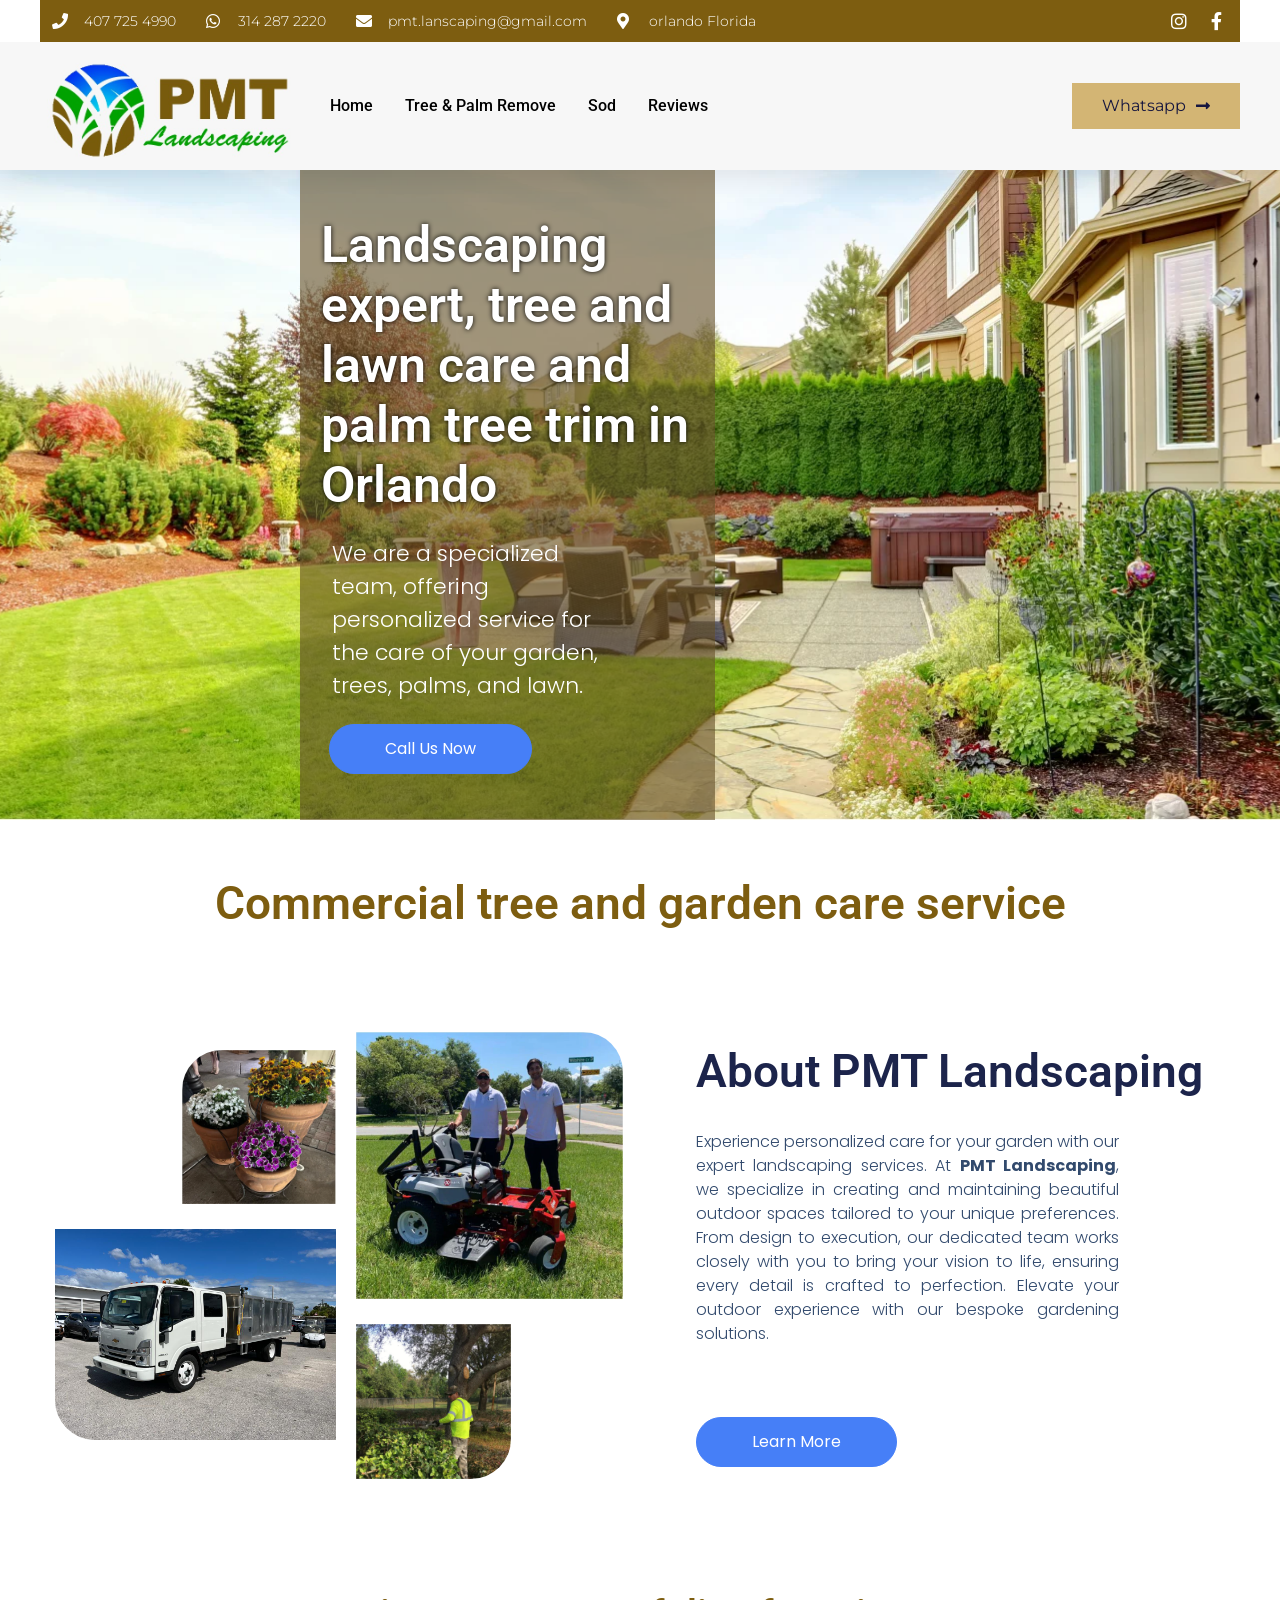
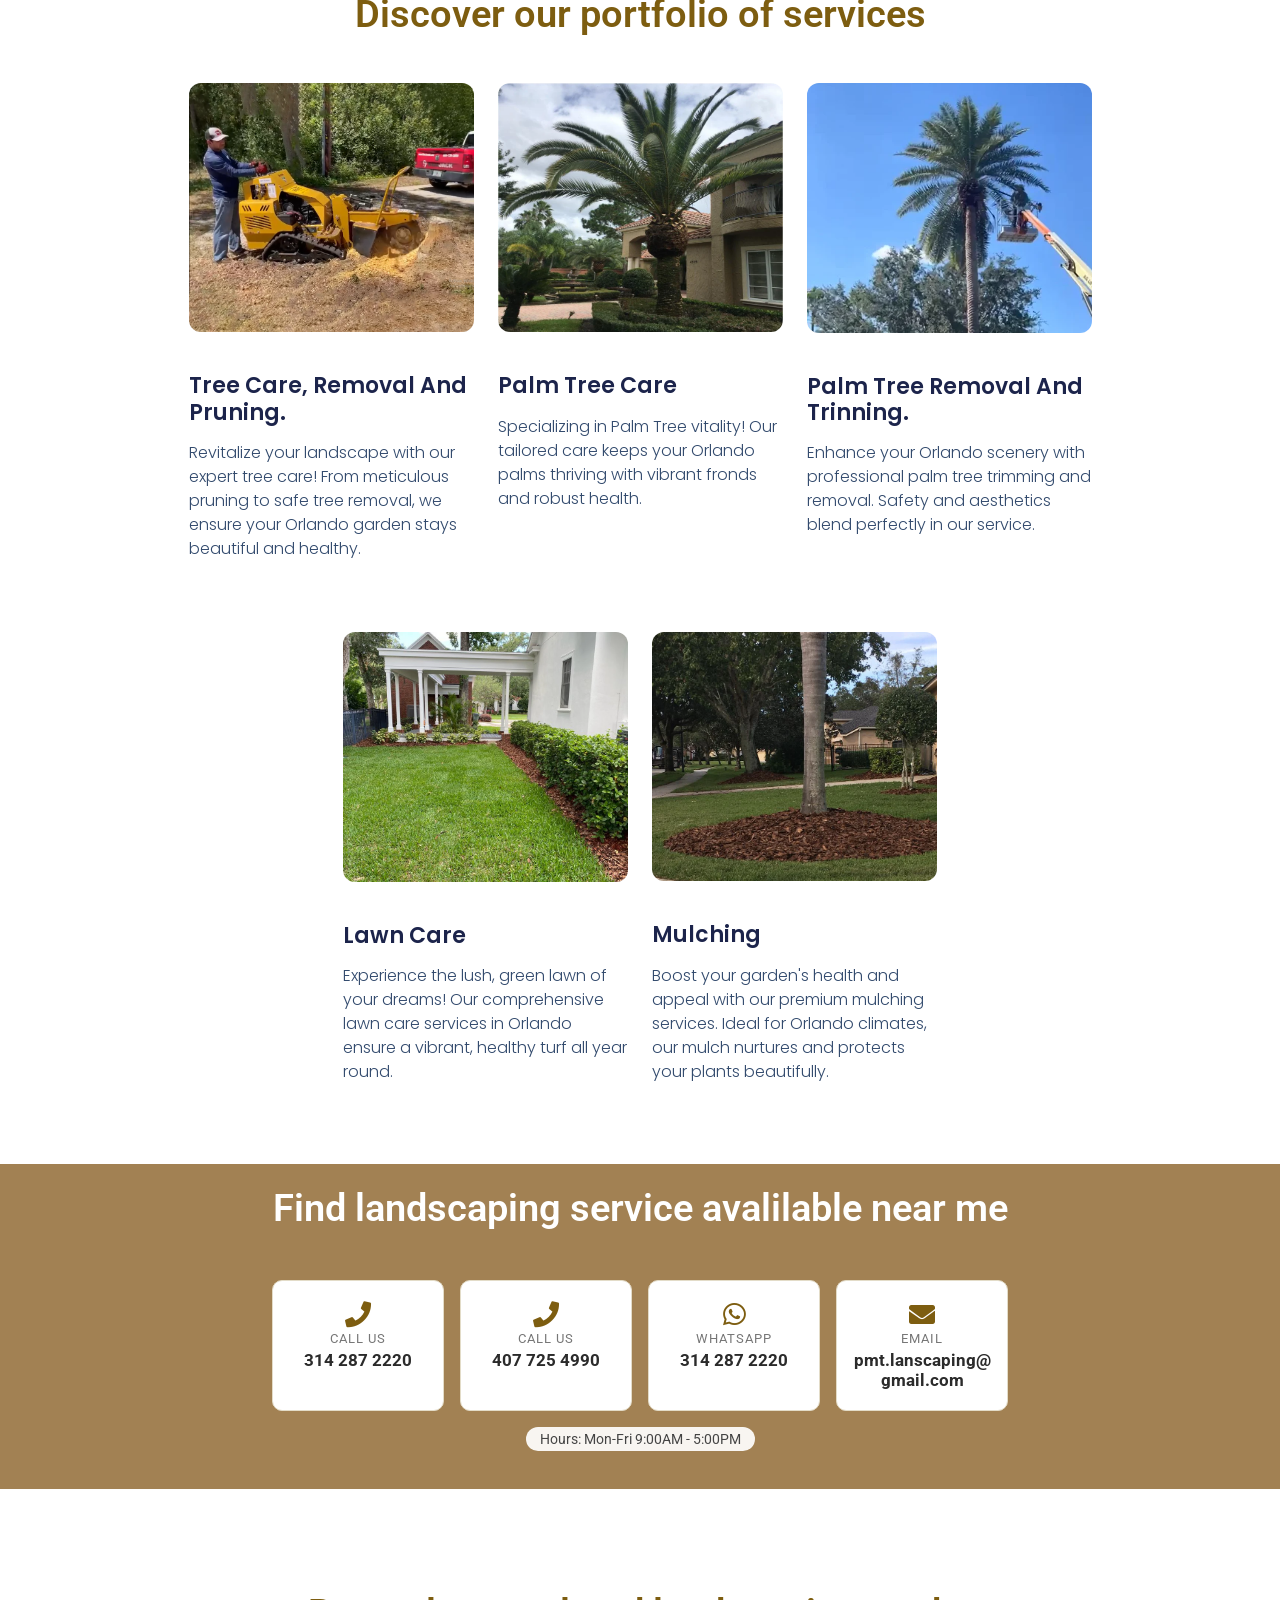
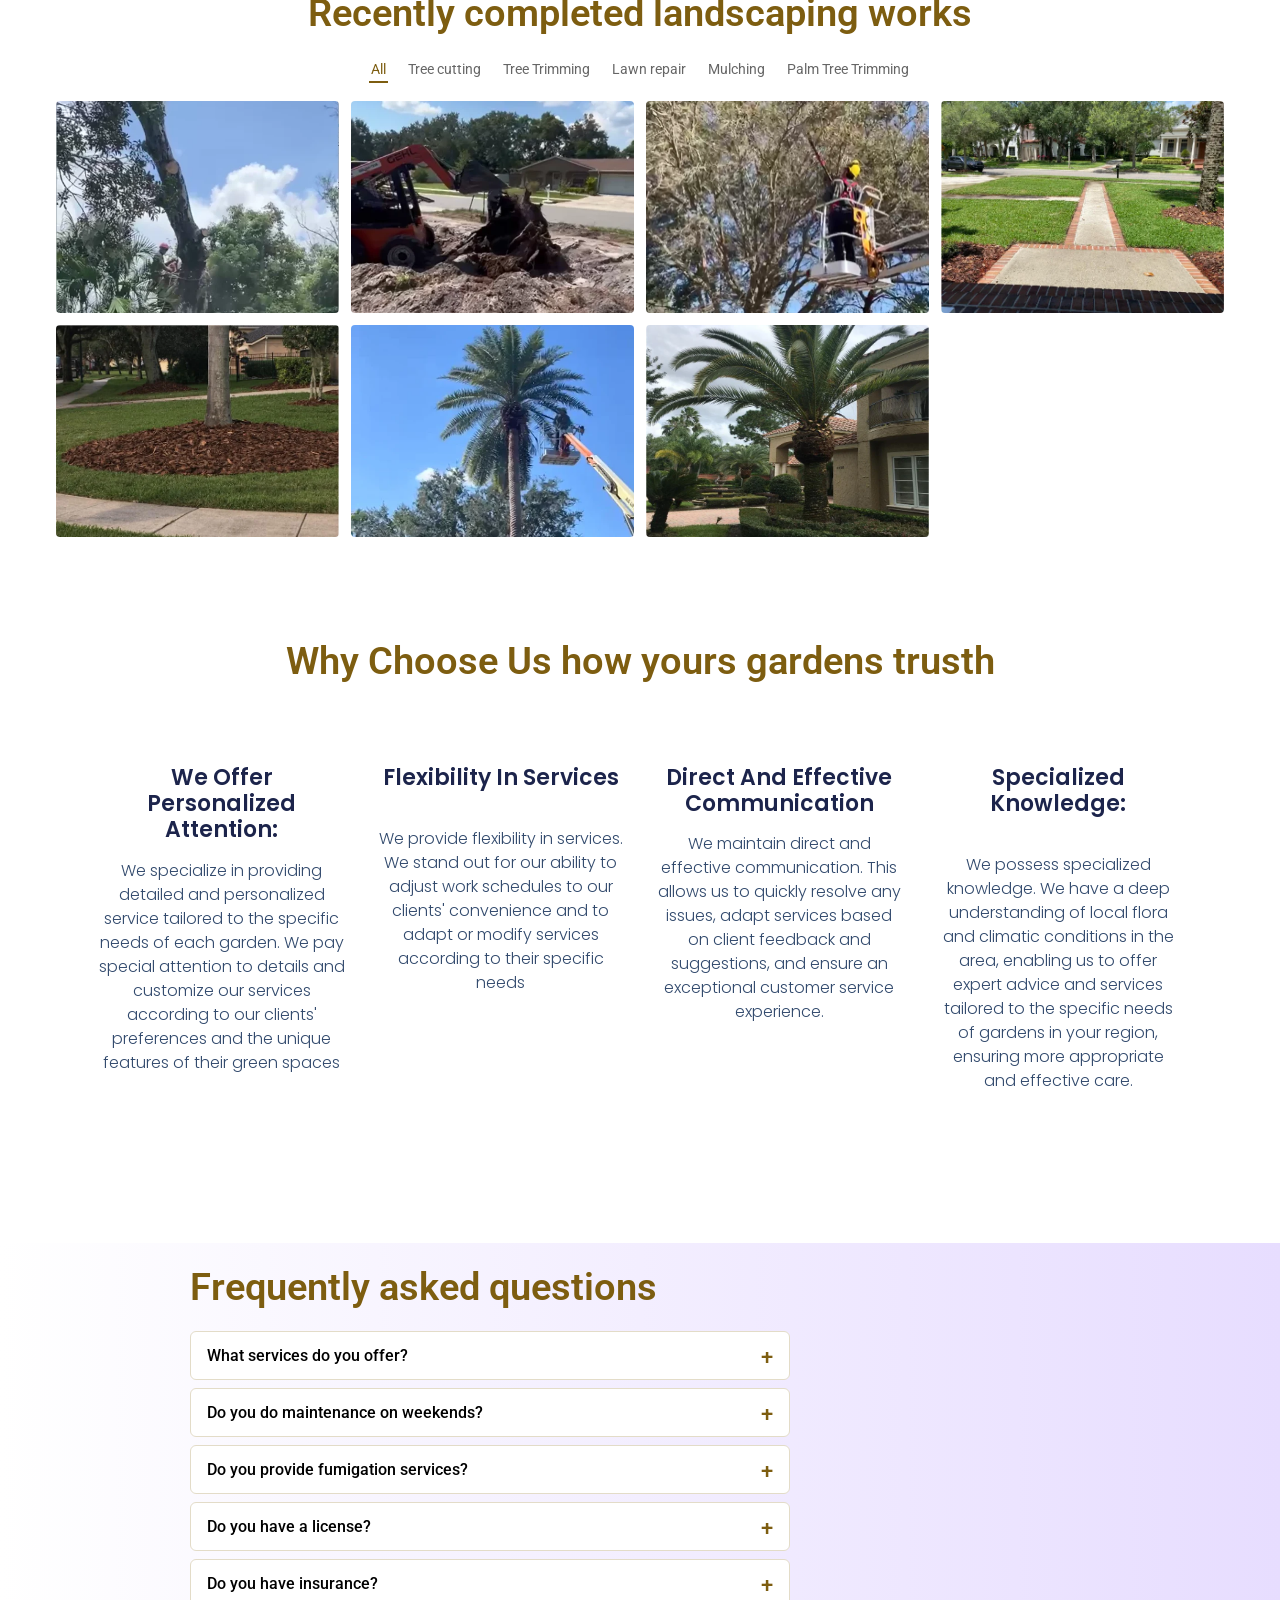
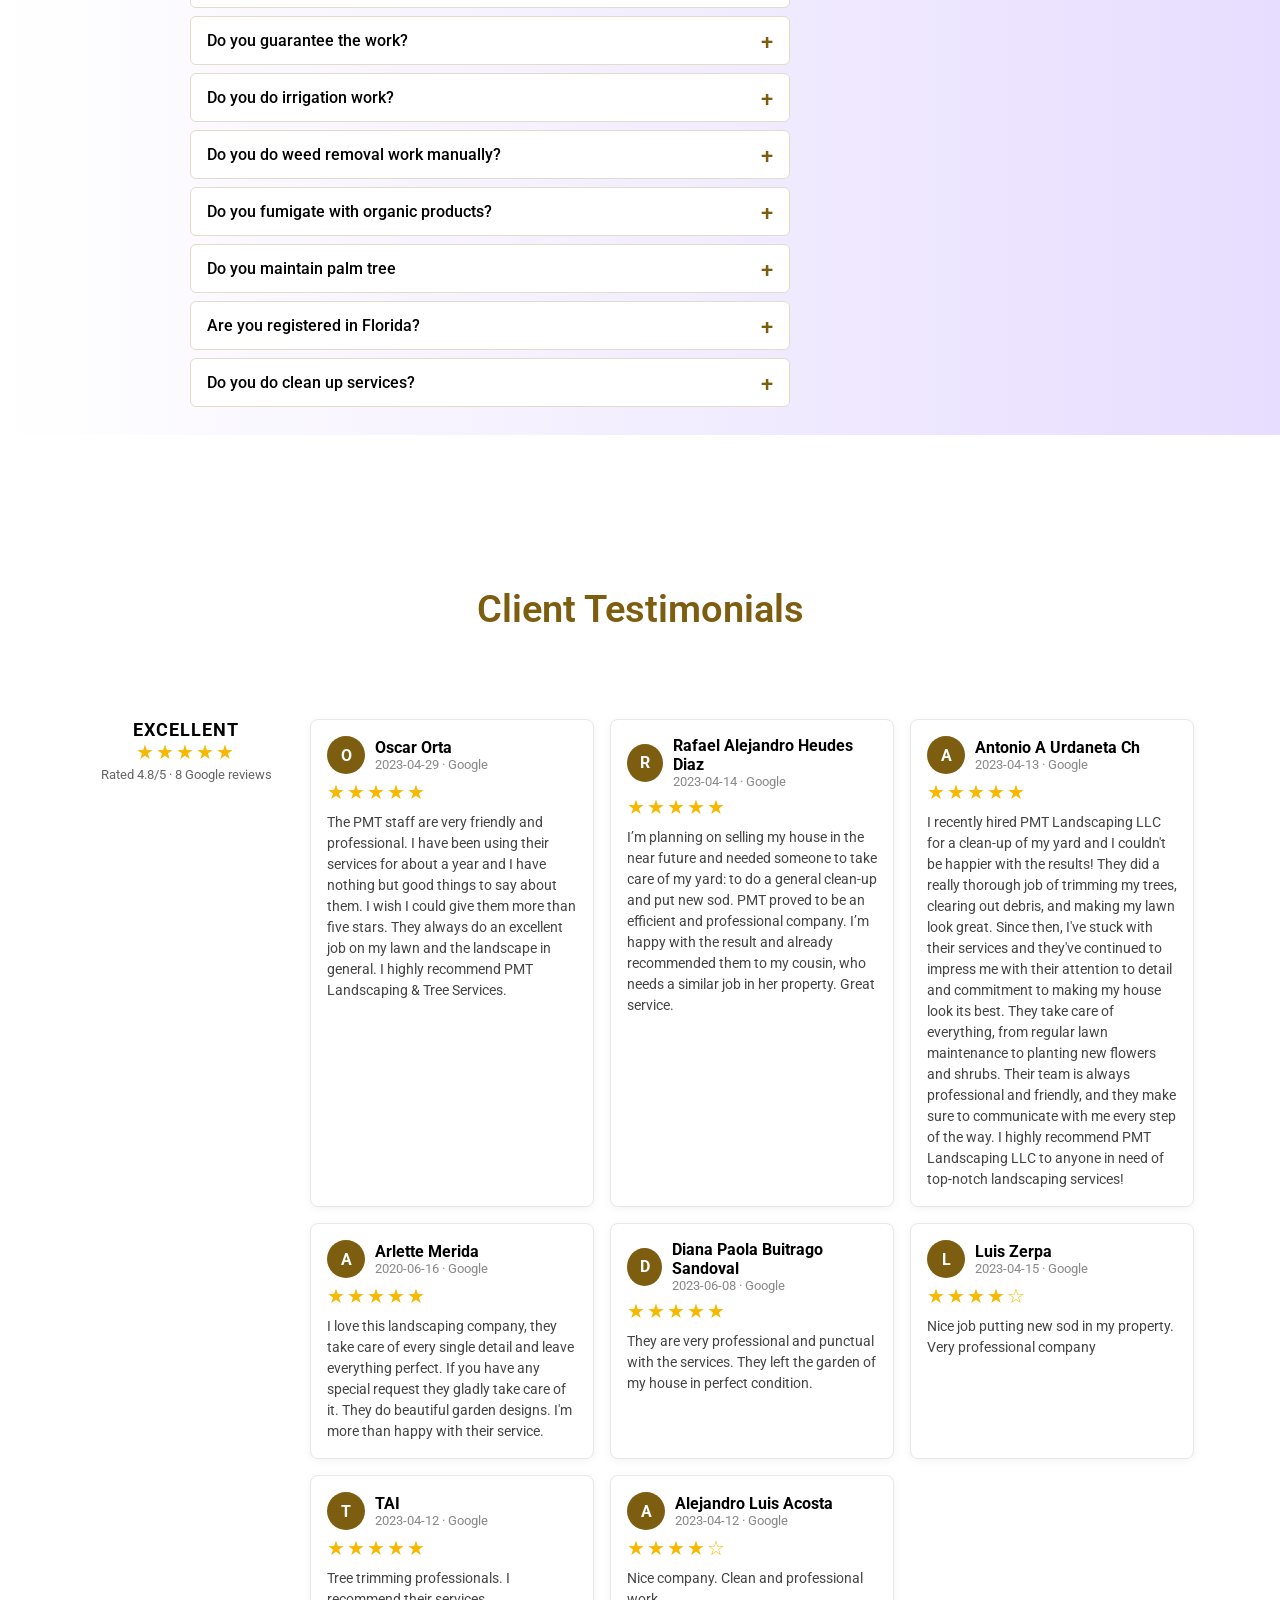
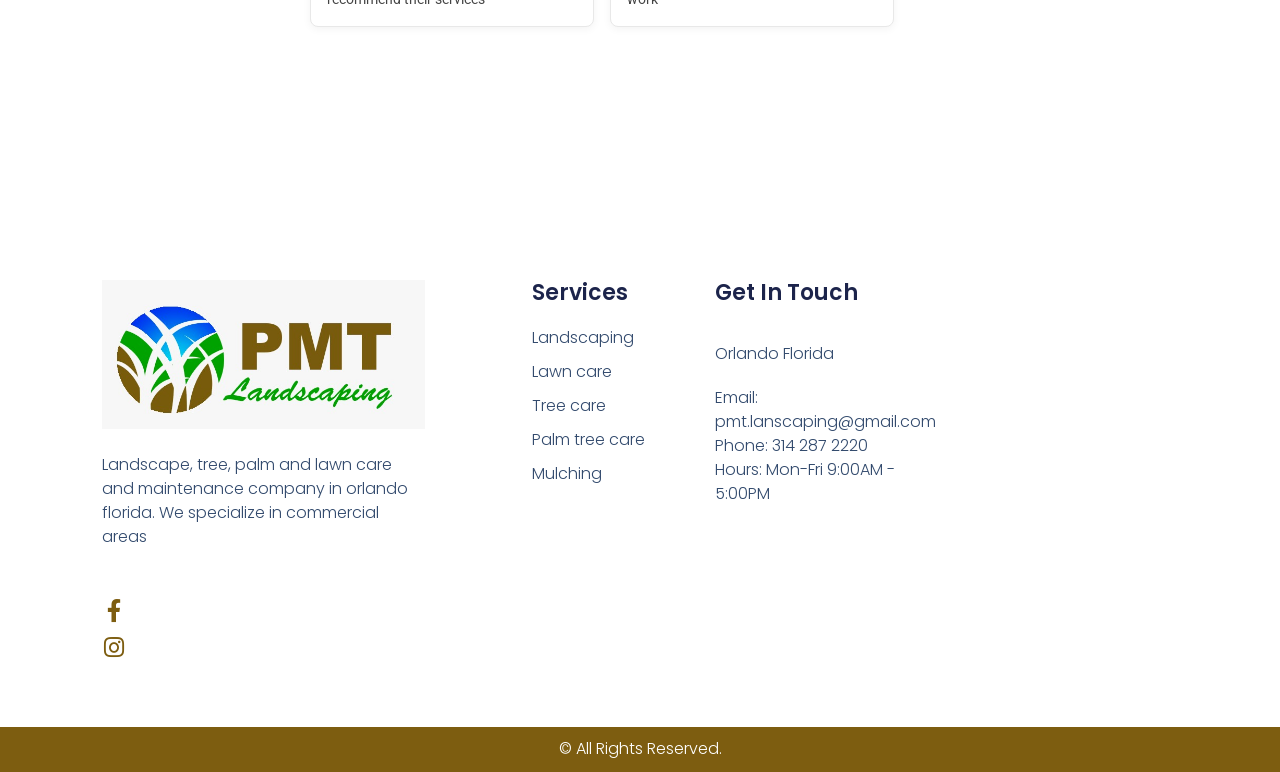
==== commit 29e61cba: "Replace info@ email with Gmail contact address Co-Authored-By: Claude Sonnet 5.5 <noreply@anthropic." ====
--- a/index.html
+++ b/index.html
@@ -10,17 +10,17 @@
 <link href="assets/css/site.css" rel="stylesheet"/>
 </head>
 <body class="pmt-static elementor-default elementor-kit-13">
-<header class="elementor elementor-361" data-elementor-type="header"><div class="elementor-element elementor-element-68d0530c e-flex e-con-full e-con e-parent" data-element_type="container" data-id="68d0530c" id="header_pop"><div class="elementor-element elementor-element-55b1b462 e-flex e-con-full e-con e-child" data-element_type="container" data-id="55b1b462"><div class="elementor-element elementor-element-18b0f130 e-flex e-con-full e-con e-child" data-element_type="container" data-id="18b0f130"><div class="elementor-element elementor-element-34d1b9ae elementor-widget elementor-widget-icon-list" data-element_type="widget" data-id="34d1b9ae" data-widget_type="icon-list.default"><div class="elementor-widget-container"><ul class="elementor-icon-list-items elementor-inline-items elementor-icon-list--layout-inline"><li class="elementor-icon-list-item elementor-inline-item"><a href="tel:+14077254990"><span class="elementor-icon-list-icon"><i aria-hidden="true" class="fas fa-phone"></i></span><span class="elementor-icon-list-text">407 725 4990</span></a></li><li class="elementor-icon-list-item elementor-inline-item"><a href="tel:+13142872220"><span class="elementor-icon-list-icon"><i aria-hidden="true" class="fab fa-whatsapp"></i></span><span class="elementor-icon-list-text">314 287 2220</span></a></li><li class="elementor-icon-list-item elementor-inline-item"><a href="mailto:info@pmtlandscaping.com"><span class="elementor-icon-list-icon"><i aria-hidden="true" class="fas fa-envelope"></i></span><span class="elementor-icon-list-text">info@pmtlandscaping.com</span></a></li><li class="elementor-icon-list-item elementor-inline-item"><span class="elementor-icon-list-icon"><i aria-hidden="true" class="fas fa-map-marker-alt"></i></span><span class="elementor-icon-list-text">orlando Florida</span></li></ul></div></div></div><div class="elementor-element elementor-element-246a7540 e-flex e-con-full e-con e-child" data-element_type="container" data-id="246a7540"><div class="elementor-element elementor-element-7266b1d5 elementor-widget elementor-widget-icon-list" data-element_type="widget" data-id="7266b1d5" data-widget_type="icon-list.default"><div class="elementor-widget-container"><ul class="elementor-icon-list-items elementor-inline-items elementor-icon-list--layout-inline"><li class="elementor-icon-list-item elementor-inline-item"><a aria-label="open instagram in new window" href="https://www.instagram.com/landscapingpmt/" rel="noopener" target="_blank"><span class="elementor-icon-list-icon"><i aria-hidden="true" class="fab fa-instagram"></i></span></a></li><li class="elementor-icon-list-item elementor-inline-item"><a aria-label="open facebook in new window" href="https://web.facebook.com/PMTLandscaping" rel="noopener" target="_blank"><span class="elementor-icon-list-icon"><i aria-hidden="true" class="fab fa-facebook-f"></i></span></a></li></ul></div></div></div></div><div class="elementor-element elementor-element-71aa994e e-flex e-con-boxed e-con e-child" data-element_type="container" data-id="71aa994e"><div class="e-con-inner"><div class="elementor-element elementor-element-6871946d elementor-widget elementor-widget-image" data-element_type="widget" data-id="6871946d" data-widget_type="image.default"><div class="elementor-widget-container"><img alt="Best Landscaping in Orlando" loading="lazy" src="assets/img/2023/11/WhatsApp-Image-2023-11-14-at-2.57.14-PM.jpeg"/></div></div><div class="elementor-element elementor-element-71094e3c elementor-widget elementor-widget-nav-menu" data-element_type="widget" data-id="71094e3c" data-widget_type="nav-menu.default"><div class="elementor-widget-container"><button aria-expanded="false" aria-label="Menu" class="pmt-nav-toggle" type="button"><span></span><span></span><span></span></button><nav aria-label="Main" class="pmt-nav"><ul class="pmt-nav-list"><li class="menu-item"><a class="elementor-item" href="./">Home</a></li><li class="menu-item"><a class="elementor-item" href="tree-and-palm-cutting/">Tree &amp; Palm Remove</a></li><li class="menu-item"><a class="elementor-item" href="sod/">Sod</a></li><li class="menu-item"><a class="elementor-item" href="./#reviews">Reviews</a></li></ul></nav></div></div><div class="elementor-element elementor-element-6ad8926e elementor-align-right elementor-widget elementor-widget-button" data-element_type="widget" data-id="6ad8926e" data-widget_type="button.default"><div class="elementor-widget-container"><div class="elementor-button-wrapper"><a class="elementor-button elementor-button-link elementor-size-md" href="https://api.whatsapp.com/send?phone=+13142872220&amp;text=Hello,%20I%20want%20information" rel="noopener" target="_blank"><span class="elementor-button-content-wrapper"><span class="elementor-button-icon elementor-align-icon-right"><i aria-hidden="true" class="fas fa-long-arrow-alt-right"></i></span><span class="elementor-button-text">Whatsapp</span></span></a></div></div></div></div></div></div></header>
+<header class="elementor elementor-361" data-elementor-type="header"><div class="elementor-element elementor-element-68d0530c e-flex e-con-full e-con e-parent" data-element_type="container" data-id="68d0530c" id="header_pop"><div class="elementor-element elementor-element-55b1b462 e-flex e-con-full e-con e-child" data-element_type="container" data-id="55b1b462"><div class="elementor-element elementor-element-18b0f130 e-flex e-con-full e-con e-child" data-element_type="container" data-id="18b0f130"><div class="elementor-element elementor-element-34d1b9ae elementor-widget elementor-widget-icon-list" data-element_type="widget" data-id="34d1b9ae" data-widget_type="icon-list.default"><div class="elementor-widget-container"><ul class="elementor-icon-list-items elementor-inline-items elementor-icon-list--layout-inline"><li class="elementor-icon-list-item elementor-inline-item"><a href="tel:+14077254990"><span class="elementor-icon-list-icon"><i aria-hidden="true" class="fas fa-phone"></i></span><span class="elementor-icon-list-text">407 725 4990</span></a></li><li class="elementor-icon-list-item elementor-inline-item"><a href="tel:+13142872220"><span class="elementor-icon-list-icon"><i aria-hidden="true" class="fab fa-whatsapp"></i></span><span class="elementor-icon-list-text">314 287 2220</span></a></li><li class="elementor-icon-list-item elementor-inline-item"><a href="mailto:pmt.lanscaping@gmail.com"><span class="elementor-icon-list-icon"><i aria-hidden="true" class="fas fa-envelope"></i></span><span class="elementor-icon-list-text">pmt.lanscaping@gmail.com</span></a></li><li class="elementor-icon-list-item elementor-inline-item"><span class="elementor-icon-list-icon"><i aria-hidden="true" class="fas fa-map-marker-alt"></i></span><span class="elementor-icon-list-text">orlando Florida</span></li></ul></div></div></div><div class="elementor-element elementor-element-246a7540 e-flex e-con-full e-con e-child" data-element_type="container" data-id="246a7540"><div class="elementor-element elementor-element-7266b1d5 elementor-widget elementor-widget-icon-list" data-element_type="widget" data-id="7266b1d5" data-widget_type="icon-list.default"><div class="elementor-widget-container"><ul class="elementor-icon-list-items elementor-inline-items elementor-icon-list--layout-inline"><li class="elementor-icon-list-item elementor-inline-item"><a aria-label="open instagram in new window" href="https://www.instagram.com/landscapingpmt/" rel="noopener" target="_blank"><span class="elementor-icon-list-icon"><i aria-hidden="true" class="fab fa-instagram"></i></span></a></li><li class="elementor-icon-list-item elementor-inline-item"><a aria-label="open facebook in new window" href="https://web.facebook.com/PMTLandscaping" rel="noopener" target="_blank"><span class="elementor-icon-list-icon"><i aria-hidden="true" class="fab fa-facebook-f"></i></span></a></li></ul></div></div></div></div><div class="elementor-element elementor-element-71aa994e e-flex e-con-boxed e-con e-child" data-element_type="container" data-id="71aa994e"><div class="e-con-inner"><div class="elementor-element elementor-element-6871946d elementor-widget elementor-widget-image" data-element_type="widget" data-id="6871946d" data-widget_type="image.default"><div class="elementor-widget-container"><img alt="Best Landscaping in Orlando" loading="lazy" src="assets/img/2023/11/WhatsApp-Image-2023-11-14-at-2.57.14-PM.jpeg"/></div></div><div class="elementor-element elementor-element-71094e3c elementor-widget elementor-widget-nav-menu" data-element_type="widget" data-id="71094e3c" data-widget_type="nav-menu.default"><div class="elementor-widget-container"><button aria-expanded="false" aria-label="Menu" class="pmt-nav-toggle" type="button"><span></span><span></span><span></span></button><nav aria-label="Main" class="pmt-nav"><ul class="pmt-nav-list"><li class="menu-item"><a class="elementor-item" href="./">Home</a></li><li class="menu-item"><a class="elementor-item" href="tree-and-palm-cutting/">Tree &amp; Palm Remove</a></li><li class="menu-item"><a class="elementor-item" href="sod/">Sod</a></li><li class="menu-item"><a class="elementor-item" href="./#reviews">Reviews</a></li></ul></nav></div></div><div class="elementor-element elementor-element-6ad8926e elementor-align-right elementor-widget elementor-widget-button" data-element_type="widget" data-id="6ad8926e" data-widget_type="button.default"><div class="elementor-widget-container"><div class="elementor-button-wrapper"><a class="elementor-button elementor-button-link elementor-size-md" href="https://api.whatsapp.com/send?phone=+13142872220&amp;text=Hello,%20I%20want%20information" rel="noopener" target="_blank"><span class="elementor-button-content-wrapper"><span class="elementor-button-icon elementor-align-icon-right"><i aria-hidden="true" class="fas fa-long-arrow-alt-right"></i></span><span class="elementor-button-text">Whatsapp</span></span></a></div></div></div></div></div></div></header>
 <main class="elementor elementor-52" data-elementor-type="wp-page"><div class="elementor-element elementor-element-aa02b18 e-flex e-con-full e-con e-parent" data-element_type="container" data-id="aa02b18"><div class="elementor-element elementor-element-630db89 e-flex e-con-full e-con e-child" data-element_type="container" data-id="630db89"><div class="elementor-element elementor-element-1fa11636 elementor-widget elementor-widget-heading" data-element_type="widget" data-id="1fa11636" data-widget_type="heading.default"><div class="elementor-widget-container"><h1 class="elementor-heading-title elementor-size-default">Landscaping expert, tree and lawn care and palm tree trim in Orlando</h1></div></div><div class="elementor-element elementor-element-2736d4f elementor-widget elementor-widget-text-editor" data-element_type="widget" data-id="2736d4f" data-widget_type="text-editor.default"><div class="elementor-widget-container"><p>We are a specialized team, offering personalized service for the care of your garden, trees, palms, and lawn.</p></div></div><div class="elementor-element elementor-element-5fe5d60e elementor-mobile-align-center elementor-widget elementor-widget-button" data-element_type="widget" data-id="5fe5d60e" data-widget_type="button.default"><div class="elementor-widget-container"><div class="elementor-button-wrapper"><a class="elementor-button elementor-button-link elementor-size-sm" href="tel:+13142872220"><span class="elementor-button-content-wrapper"><span class="elementor-button-text">Call us Now</span></span></a></div></div></div></div><div class="elementor-element elementor-element-e45efe5 e-flex e-con-full e-con e-child" data-element_type="container" data-id="e45efe5"></div></div><div class="elementor-element elementor-element-d739ba4 e-flex e-con-boxed e-con e-parent" data-element_type="container" data-id="d739ba4"><div class="e-con-inner"><div class="elementor-element elementor-element-f6e1669 elementor-widget elementor-widget-heading" data-element_type="widget" data-id="f6e1669" data-widget_type="heading.default"><div class="elementor-widget-container"><h2 class="elementor-heading-title elementor-size-default">Commercial tree and garden care service</h2></div></div></div></div><div class="elementor-element elementor-element-6b7efa00 e-flex e-con-boxed e-con e-parent" data-element_type="container" data-id="6b7efa00"><div class="e-con-inner"><div class="elementor-element elementor-element-cf17e75 e-flex e-con-full e-con e-child" data-element_type="container" data-id="cf17e75"><div class="elementor-element elementor-element-4917a483 e-flex e-con-full e-con e-child" data-element_type="container" data-id="4917a483"><div class="elementor-element elementor-element-1fb02a54 elementor-widget elementor-widget-image" data-element_type="widget" data-id="1fb02a54" data-widget_type="image.default"><div class="elementor-widget-container"><img alt="PMT Garden service" loading="lazy" src="assets/img/2023/12/flowers.webp"/></div></div><div class="elementor-element elementor-element-5c65fa88 elementor-widget elementor-widget-image" data-element_type="widget" data-id="5c65fa88" data-widget_type="image.default"><div class="elementor-widget-container"><img alt="PMT Landscaping vehicle" loading="lazy" src="assets/img/2023/12/4455476f-ced5-43b1-a590-61c03906dae5.jpg"/></div></div></div><div class="elementor-element elementor-element-166a7fa1 e-flex e-con-full e-con e-child" data-element_type="container" data-id="166a7fa1"><div class="elementor-element elementor-element-7ea3cfba elementor-widget elementor-widget-image" data-element_type="widget" data-id="7ea3cfba" data-widget_type="image.default"><div class="elementor-widget-container"><img alt="team pmt Landscaping" loading="lazy" src="assets/img/2023/12/team-pmt-Landscaping.webp"/></div></div><div class="elementor-element elementor-element-672c66bc elementor-widget elementor-widget-image" data-element_type="widget" data-id="672c66bc" data-widget_type="image.default"><div class="elementor-widget-container"><img alt="Landscaping expert" loading="lazy" src="assets/img/2023/12/team2.webp"/></div></div></div></div><div class="elementor-element elementor-element-13620127 e-flex e-con-full e-con e-child" data-element_type="container" data-id="13620127"><div class="elementor-element elementor-element-7938e560 elementor-widget elementor-widget-heading" data-element_type="widget" data-id="7938e560" data-widget_type="heading.default"><div class="elementor-widget-container"><h3 class="elementor-heading-title elementor-size-default">About PMT Landscaping</h3></div></div><div class="elementor-element elementor-element-263690ea elementor-widget elementor-widget-text-editor" data-element_type="widget" data-id="263690ea" data-widget_type="text-editor.default"><div class="elementor-widget-container"><p>Experience personalized care for your garden with our expert landscaping services. At <b>PMT Landscaping</b>, we specialize in creating and maintaining beautiful outdoor spaces tailored to your unique preferences. From design to execution, our dedicated team works closely with you to bring your vision to life, ensuring every detail is crafted to perfection. Elevate your outdoor experience with our bespoke gardening solutions. </p><p> </p></div></div><div class="elementor-element elementor-element-2094a8de elementor-mobile-align-center elementor-widget elementor-widget-button" data-element_type="widget" data-id="2094a8de" data-widget_type="button.default"><div class="elementor-widget-container"><div class="elementor-button-wrapper"><a class="elementor-button elementor-button-link elementor-size-sm" href="#"><span class="elementor-button-content-wrapper"><span class="elementor-button-text">Learn more</span></span></a></div></div></div></div></div></div><div class="elementor-element elementor-element-2d671861 e-flex e-con-boxed e-con e-parent" data-element_type="container" data-id="2d671861" id="next"><div class="e-con-inner"><div class="elementor-element elementor-element-6cc9c82 elementor-widget elementor-widget-heading" data-element_type="widget" data-id="6cc9c82" data-widget_type="heading.default"><div class="elementor-widget-container"><h2 class="elementor-heading-title elementor-size-default">Discover our portfolio of services</h2></div></div><div class="elementor-element elementor-element-1c322bd e-flex e-con-full e-con e-child" data-element_type="container" data-id="1c322bd"><div class="elementor-element elementor-element-25749b0e e-flex e-con-full e-con e-child" data-element_type="container" data-id="25749b0e"><div class="elementor-element elementor-element-7dc49c8f elementor-position-top elementor-vertical-align-top elementor-widget elementor-widget-image-box" data-element_type="widget" data-id="7dc49c8f" data-widget_type="image-box.default"><div class="elementor-widget-container"><div class="elementor-image-box-wrapper"><figure class="elementor-image-box-img"><a href="tree-and-palm-cutting/" tabindex="-1"><img alt="PMT Landscaping" loading="lazy" src="assets/img/2023/12/tree-removal.webp"/></a></figure><div class="elementor-image-box-content"><h3 class="elementor-image-box-title"><a href="tree-and-palm-cutting/">Tree care, removal and pruning.</a></h3><p class="elementor-image-box-description">Revitalize your landscape with our expert tree care! From meticulous pruning to safe tree removal, we ensure your Orlando garden stays beautiful and healthy.</p></div></div></div></div></div><div class="elementor-element elementor-element-17cbeb22 e-flex e-con-full e-con e-child" data-element_type="container" data-id="17cbeb22"><div class="elementor-element elementor-element-857b54a elementor-position-top elementor-vertical-align-top elementor-widget elementor-widget-image-box" data-element_type="widget" data-id="857b54a" data-widget_type="image-box.default"><div class="elementor-widget-container"><div class="elementor-image-box-wrapper"><figure class="elementor-image-box-img"><img alt="PMT Landscaping" loading="lazy" src="assets/img/2023/12/palms-care.webp"/></figure><div class="elementor-image-box-content"><h3 class="elementor-image-box-title">Palm Tree care</h3><p class="elementor-image-box-description">Specializing in Palm Tree vitality! Our tailored care keeps your Orlando palms thriving with vibrant fronds and robust health.</p></div></div></div></div></div><div class="elementor-element elementor-element-ef4fb1c e-flex e-con-full e-con e-child" data-element_type="container" data-id="ef4fb1c"><div class="elementor-element elementor-element-32c30a49 elementor-position-top elementor-vertical-align-top elementor-widget elementor-widget-image-box" data-element_type="widget" data-id="32c30a49" data-widget_type="image-box.default"><div class="elementor-widget-container"><div class="elementor-image-box-wrapper"><figure class="elementor-image-box-img"><a href="tree-and-palm-cutting/" tabindex="-1"><img alt="PMT Landscaping" loading="lazy" src="assets/img/2023/12/palm-removal-and-trimming1.webp"/></a></figure><div class="elementor-image-box-content"><h3 class="elementor-image-box-title"><a href="tree-and-palm-cutting/">Palm tree Removal and Trinning.</a></h3><p class="elementor-image-box-description">Enhance your Orlando scenery with professional palm tree trimming and removal. Safety and aesthetics blend perfectly in our service.</p></div></div></div></div></div></div></div></div><div class="elementor-element elementor-element-c977f37 e-flex e-con-boxed e-con e-parent" data-element_type="container" data-id="c977f37"><div class="e-con-inner"><div class="elementor-element elementor-element-abd91dd e-flex e-con-full e-con e-child" data-element_type="container" data-id="abd91dd"><div class="elementor-element elementor-element-3cfa5c3 e-flex e-con-full e-con e-child" data-element_type="container" data-id="3cfa5c3"><div class="elementor-element elementor-element-d085828 elementor-position-top elementor-vertical-align-top elementor-widget elementor-widget-image-box" data-element_type="widget" data-id="d085828" data-widget_type="image-box.default"><div class="elementor-widget-container"><div class="elementor-image-box-wrapper"><figure class="elementor-image-box-img"><img alt="PMT Landscaping" loading="lazy" src="assets/img/2023/12/lawn-care-orlando.webp"/></figure><div class="elementor-image-box-content"><h3 class="elementor-image-box-title">Lawn care</h3><p class="elementor-image-box-description">Experience the lush, green lawn of your dreams! Our comprehensive lawn care services in Orlando ensure a vibrant, healthy turf all year round.</p></div></div></div></div></div><div class="elementor-element elementor-element-3460e1b e-flex e-con-full e-con e-child" data-element_type="container" data-id="3460e1b"><div class="elementor-element elementor-element-b89edcb elementor-position-top elementor-vertical-align-top elementor-widget elementor-widget-image-box" data-element_type="widget" data-id="b89edcb" data-widget_type="image-box.default"><div class="elementor-widget-container"><div class="elementor-image-box-wrapper"><figure class="elementor-image-box-img"><img alt="PMT Landscaping" loading="lazy" src="assets/img/2023/12/mulching.webp"/></figure><div class="elementor-image-box-content"><h3 class="elementor-image-box-title">Mulching</h3><p class="elementor-image-box-description">Boost your garden's health and appeal with our premium mulching services. Ideal for Orlando climates, our mulch nurtures and protects your plants beautifully.</p></div></div></div></div></div></div></div></div><div class="elementor-element elementor-element-43f93a9 e-flex e-con-full e-con e-parent" data-element_type="container" data-id="43f93a9"><div class="elementor-element elementor-element-b9a1aae elementor-widget elementor-widget-heading" data-element_type="widget" data-id="b9a1aae" data-widget_type="heading.default"><div class="elementor-widget-container"><h2 class="elementor-heading-title elementor-size-default">Find landscaping service avalilable near me</h2></div></div><div class="elementor-element elementor-element-2e544a3 elementor-widget elementor-widget-form" data-element_type="widget" data-id="2e544a3" data-widget_type="form.default" id="form-citas"><div class="elementor-widget-container"><div class="pmt-contact">
 <div class="pmt-contact-grid">
 <a class="pmt-contact-item" href="tel:+13142872220"><i aria-hidden="true" class="fas fa-phone"></i><span class="pmt-contact-label">Call us</span><strong>314 287 2220</strong></a>
 <a class="pmt-contact-item" href="tel:+14077254990"><i aria-hidden="true" class="fas fa-phone"></i><span class="pmt-contact-label">Call us</span><strong>407 725 4990</strong></a>
 <a class="pmt-contact-item" href="https://api.whatsapp.com/send?phone=+13142872220&amp;text=Hello,%20I%20want%20information" rel="noopener" target="_blank"><i aria-hidden="true" class="fab fa-whatsapp"></i><span class="pmt-contact-label">WhatsApp</span><strong>314 287 2220</strong></a>
-<a class="pmt-contact-item" href="mailto:info@pmtlandscaping.com"><i aria-hidden="true" class="fas fa-envelope"></i><span class="pmt-contact-label">Email</span><strong>info@pmtlandscaping.com</strong></a>
+<a class="pmt-contact-item" href="mailto:pmt.lanscaping@gmail.com"><i aria-hidden="true" class="fas fa-envelope"></i><span class="pmt-contact-label">Email</span><strong>pmt.lanscaping@gmail.com</strong></a>
 </div>
 <p class="pmt-contact-hours">Hours: Mon-Fri 9:00AM - 5:00PM</p>
 </div></div></div></div><section class="elementor-section elementor-top-section elementor-element elementor-element-5121fb7a elementor-section-full_width elementor-section-height-default elementor-section-height-default" data-element_type="section" data-id="5121fb7a"><div class="elementor-container elementor-column-gap-no"><div class="elementor-column elementor-col-100 elementor-top-column elementor-element elementor-element-606918ac" data-element_type="column" data-id="606918ac"><div class="elementor-widget-wrap elementor-element-populated"><div class="elementor-element elementor-element-28ce137 elementor-widget elementor-widget-heading" data-element_type="widget" data-id="28ce137" data-widget_type="heading.default" id="lastw"><div class="elementor-widget-container"><h3 class="elementor-heading-title elementor-size-default">Recently completed landscaping works</h3></div></div><div class="elementor-element elementor-element-6a320a6c elementor-widget elementor-widget-gallery" data-element_type="widget" data-id="6a320a6c" data-widget_type="gallery.default"><div class="elementor-widget-container"><div class="pmt-gallery"><div class="pmt-tabs"><button class="pmt-tab is-active" data-f="all" type="button">All</button><button class="pmt-tab" data-f="g0" type="button">Tree cutting</button><button class="pmt-tab" data-f="g1" type="button">Tree Trimming</button><button class="pmt-tab" data-f="g2" type="button">Lawn repair</button><button class="pmt-tab" data-f="g3" type="button">Mulching</button><button class="pmt-tab" data-f="g4" type="button">Palm Tree Trimming</button></div><div class="pmt-ggrid"><a class="pmt-gitem" data-g="g0" href="assets/img/2023/12/tree-removal-orlando.webp" rel="noopener" target="_blank"><img alt="tree removal orlando" loading="lazy" src="assets/img/2023/12/tree-removal-orlando.webp"/></a><a class="pmt-gitem" data-g="g0" href="assets/img/2023/12/tree-cuting.webp" rel="noopener" target="_blank"><img alt="tree cuting service" loading="lazy" src="assets/img/2023/12/tree-cuting.webp"/></a><a class="pmt-gitem" data-g="g1" href="assets/img/2023/12/tree-trimming.webp" rel="noopener" target="_blank"><img alt="tree trimming" loading="lazy" src="assets/img/2023/12/tree-trimming.webp"/></a><a class="pmt-gitem" data-g="g2" href="assets/img/2023/12/lawn-repair-1.webp" rel="noopener" target="_blank"><img alt="lawn repair" loading="lazy" src="assets/img/2023/12/lawn-repair-1.webp"/></a><a class="pmt-gitem" data-g="g3" href="assets/img/2023/12/mulching-reforest.webp" rel="noopener" target="_blank"><img alt="mulching reforest" loading="lazy" src="assets/img/2023/12/mulching-reforest.webp"/></a><a class="pmt-gitem" data-g="g4" href="assets/img/2023/12/palm-removal-and-trimming1-1.webp" rel="noopener" target="_blank"><img alt="palm removal and trimming1" loading="lazy" src="assets/img/2023/12/palm-removal-and-trimming1-1.webp"/></a><a class="pmt-gitem" data-g="g4" href="assets/img/2023/12/palms-maintenance.webp" rel="noopener" target="_blank"><img alt="palms tree maintenance" loading="lazy" src="assets/img/2023/12/palms-maintenance.webp"/></a></div></div></div></div></div></div></div></section><div class="elementor-element elementor-element-406e9169 e-flex e-con-full e-con e-parent" data-element_type="container" data-id="406e9169"><div class="elementor-element elementor-element-4da46d6c elementor-widget elementor-widget-heading" data-element_type="widget" data-id="4da46d6c" data-widget_type="heading.default"><div class="elementor-widget-container"><h3 class="elementor-heading-title elementor-size-default">Why Choose Us how yours gardens trusth</h3></div></div><div class="elementor-element elementor-element-370df7d e-flex e-con-full e-con e-child" data-element_type="container" data-id="370df7d"><div class="elementor-element elementor-element-357286a9 elementor-view-stacked elementor-position-top elementor-widget elementor-widget-icon-box" data-element_type="widget" data-id="357286a9" data-widget_type="icon-box.default"><div class="elementor-widget-container"><div class="elementor-icon-box-wrapper"><div class="elementor-icon-box-content"><h4 class="elementor-icon-box-title"><span>We Offer Personalized Attention:</span></h4><p class="elementor-icon-box-description">We specialize in providing detailed and personalized service tailored to the specific needs of each garden. We pay special attention to details and customize our services according to our clients' preferences and the unique features of their green spaces</p></div></div></div></div><div class="elementor-element elementor-element-29a16342 elementor-view-stacked elementor-position-top elementor-widget elementor-widget-icon-box" data-element_type="widget" data-id="29a16342" data-widget_type="icon-box.default"><div class="elementor-widget-container"><div class="elementor-icon-box-wrapper"><div class="elementor-icon-box-content"><h4 class="elementor-icon-box-title"><span>Flexibility in Services</span></h4><p class="elementor-icon-box-description">We provide flexibility in services. We stand out for our ability to adjust work schedules to our clients' convenience and to adapt or modify services according to their specific needs</p></div></div></div></div><div class="elementor-element elementor-element-ac226c1 elementor-view-stacked elementor-position-top elementor-widget elementor-widget-icon-box" data-element_type="widget" data-id="ac226c1" data-widget_type="icon-box.default"><div class="elementor-widget-container"><div class="elementor-icon-box-wrapper"><div class="elementor-icon-box-content"><h4 class="elementor-icon-box-title"><span>Direct and Effective Communication</span></h4><p class="elementor-icon-box-description">We maintain direct and effective communication. This allows us to quickly resolve any issues, adapt services based on client feedback and suggestions, and ensure an exceptional customer service experience.</p></div></div></div></div><div class="elementor-element elementor-element-550ebc5 elementor-view-stacked elementor-position-top elementor-widget elementor-widget-icon-box" data-element_type="widget" data-id="550ebc5" data-widget_type="icon-box.default"><div class="elementor-widget-container"><div class="elementor-icon-box-wrapper"><div class="elementor-icon-box-content"><h4 class="elementor-icon-box-title"><span>Specialized Knowledge:</span></h4><p class="elementor-icon-box-description">We possess specialized knowledge. We have a deep understanding of local flora and climatic conditions in the area, enabling us to offer expert advice and services tailored to the specific needs of gardens in your region, ensuring more appropriate and effective care.</p></div></div></div></div></div></div><section class="elementor-section elementor-top-section elementor-element elementor-element-4204746e elementor-section-full_width elementor-section-height-default elementor-section-height-default" data-element_type="section" data-id="4204746e" id="about_section"><div class="elementor-container elementor-column-gap-no"><div class="elementor-column elementor-col-100 elementor-top-column elementor-element elementor-element-ad805f5" data-element_type="column" data-id="ad805f5"><div class="elementor-widget-wrap elementor-element-populated"><div class="elementor-element elementor-element-1f514eb elementor-widget elementor-widget-heading" data-element_type="widget" data-id="1f514eb" data-widget_type="heading.default"><div class="elementor-widget-container"><h2 class="elementor-heading-title elementor-size-default">Frequently asked questions</h2></div></div><div class="elementor-element elementor-element-25a66641 elementor-widget elementor-widget-eael-adv-accordion" data-element_type="widget" data-id="25a66641" data-widget_type="eael-adv-accordion.default"><div class="elementor-widget-container"><div class="pmt-faq"><details class="pmt-faq-item"><summary>What services do you offer?</summary><div class="pmt-faq-body"><p>Maintenance services include:</p><ul><li aria-level="1">Grass cutting.</li><li aria-level="1">Trimming of edges.</li><li aria-level="1">Pruning of ornamental shrubs.</li><li aria-level="1">Fumigation of weeds.</li><li aria-level="1">Pruning of <strong>Roebelenii and Hornbeam Myrtle tree</strong> once a year.</li></ul></div></details><details class="pmt-faq-item"><summary>Do you do maintenance on weekends?</summary><div class="pmt-faq-body"><p>We usually do not work on weekends in maintenance, except in cases where the work is delayed due to weather reasons, but if any of our clients require a service on weekends, we can schedule it for a small additional fee.</p></div></details><details class="pmt-faq-item"><summary>Do you provide fumigation services?</summary><div class="pmt-faq-body"><p>Yes, our company does fumigation services.</p></div></details><details class="pmt-faq-item"><summary>Do you have a license?</summary><div class="pmt-faq-body"><p><span style="font-weight: 400;">Yes, our company is licensed.</span></p></div></details><details class="pmt-faq-item"><summary>Do you have insurance?</summary><div class="pmt-faq-body"><p>Yes, our company has Worker Compensation and liability insurances.</p></div></details><details class="pmt-faq-item"><summary>Do you guarantee the work?</summary><div class="pmt-faq-body"><p>Yes, we guarantee our work.</p></div></details><details class="pmt-faq-item"><summary>Do you do irrigation work?</summary><div class="pmt-faq-body"><p>We are not an irrigation company. But we do simple repairs such as changing sprinkler heads, programming irrigation systems, and other small repairs that don't require a license for this type of work. This is in order to help our customers.</p><p>This work is not included in the regular maintenance service.</p></div></details><details class="pmt-faq-item"><summary>Do you do weed removal work manually?</summary><div class="pmt-faq-body"><p>Yes, we remove weeds manually as an extra job when requested by our customers.</p></div></details><details class="pmt-faq-item"><summary>Do you fumigate with organic products?</summary><div class="pmt-faq-body"><p>No, we do not fumigate with organic products.</p></div></details><details class="pmt-faq-item"><summary>Do you maintain palm tree</summary><div class="pmt-faq-body"><p>Yes, we do palm tree maintenance as an extra service</p></div></details><details class="pmt-faq-item"><summary>Are you registered in Florida?</summary><div class="pmt-faq-body"><p>Yes, we are a company registered in the state of Florida.</p></div></details><details class="pmt-faq-item"><summary>Do you do clean up services?</summary><div class="pmt-faq-body"><p>Yes, we do clean up services</p></div></details></div></div></div></div></div></div></section><div class="elementor-element elementor-element-34d2e2cc e-flex e-con-boxed e-con e-parent" data-element_type="container" data-id="34d2e2cc"><div class="e-con-inner"><div class="elementor-element elementor-element-6827b2ee elementor-widget elementor-widget-heading" data-element_type="widget" data-id="6827b2ee" data-widget_type="heading.default" id="reviews"><div class="elementor-widget-container"><h3 class="elementor-heading-title elementor-size-default">Client Testimonials</h3></div></div><div class="elementor-element elementor-element-7a3024c elementor-widget elementor-widget-shortcode" data-element_type="widget" data-id="7a3024c" data-widget_type="shortcode.default"><div class="elementor-widget-container"><div class="pmt-reviews"><div class="pmt-reviews-summary"><strong>EXCELLENT</strong><div class="pmt-stars">★★★★★</div><span>Rated 4.8/5 · 8 Google reviews</span></div><div class="pmt-reviews-grid"><figure class="pmt-review"><div class="pmt-review-head"><span class="pmt-review-avatar">O</span><div><strong>Oscar Orta</strong><small>2023-04-29 · Google</small></div></div><div aria-label="5 out of 5 stars" class="pmt-stars">★★★★★</div><blockquote>The PMT staff are very friendly and professional. I have been using their services for about a year and I have nothing but good things to say about them. I wish I could give them more than five stars. They always do an excellent job on my lawn and the landscape in general. I highly recommend PMT Landscaping &amp; Tree Services.</blockquote></figure><figure class="pmt-review"><div class="pmt-review-head"><span class="pmt-review-avatar">R</span><div><strong>Rafael Alejandro Heudes Diaz</strong><small>2023-04-14 · Google</small></div></div><div aria-label="5 out of 5 stars" class="pmt-stars">★★★★★</div><blockquote>I’m planning on selling my house in the near future and needed someone to take care of my yard: to do a general clean-up and put new sod. PMT proved to be an efficient and professional company. I’m happy with the result and already recommended them to my cousin, who needs a similar job in her property. Great service.</blockquote></figure><figure class="pmt-review"><div class="pmt-review-head"><span class="pmt-review-avatar">A</span><div><strong>Antonio A Urdaneta Ch</strong><small>2023-04-13 · Google</small></div></div><div aria-label="5 out of 5 stars" class="pmt-stars">★★★★★</div><blockquote>I recently hired PMT Landscaping LLC for a clean-up of my yard and I couldn't be happier with the results! They did a really thorough job of trimming my trees, clearing out debris, and making my lawn look great. Since then, I've stuck with their services and they've continued to impress me with their attention to detail and commitment to making my house look its best. They take care of everything, from regular lawn maintenance to planting new flowers and shrubs. Their team is always professional and friendly, and they make sure to communicate with me every step of the way. I highly recommend PMT Landscaping LLC to anyone in need of top-notch landscaping services!</blockquote></figure><figure class="pmt-review"><div class="pmt-review-head"><span class="pmt-review-avatar">A</span><div><strong>Arlette Merida</strong><small>2020-06-16 · Google</small></div></div><div aria-label="5 out of 5 stars" class="pmt-stars">★★★★★</div><blockquote>I love this landscaping company, they take care of every single detail and leave everything perfect. If you have any special request they gladly take care of it. They do beautiful garden designs. I'm more than happy with their service.</blockquote></figure><figure class="pmt-review"><div class="pmt-review-head"><span class="pmt-review-avatar">D</span><div><strong>Diana Paola Buitrago Sandoval</strong><small>2023-06-08 · Google</small></div></div><div aria-label="5 out of 5 stars" class="pmt-stars">★★★★★</div><blockquote>They are very professional and punctual with the services. They left the garden of my house in perfect condition.</blockquote></figure><figure class="pmt-review"><div class="pmt-review-head"><span class="pmt-review-avatar">L</span><div><strong>Luis Zerpa</strong><small>2023-04-15 · Google</small></div></div><div aria-label="4 out of 5 stars" class="pmt-stars">★★★★☆</div><blockquote>Nice job putting new sod in my property. Very professional company</blockquote></figure><figure class="pmt-review"><div class="pmt-review-head"><span class="pmt-review-avatar">T</span><div><strong>TAI</strong><small>2023-04-12 · Google</small></div></div><div aria-label="5 out of 5 stars" class="pmt-stars">★★★★★</div><blockquote>Tree trimming professionals. I recommend their services</blockquote></figure><figure class="pmt-review"><div class="pmt-review-head"><span class="pmt-review-avatar">A</span><div><strong>Alejandro Luis Acosta</strong><small>2023-04-12 · Google</small></div></div><div aria-label="4 out of 5 stars" class="pmt-stars">★★★★☆</div><blockquote>Nice company. Clean and professional work</blockquote></figure></div></div></div></div><div class="elementor-element elementor-element-5b0f4d7d e-flex e-con-full e-con e-child" data-element_type="container" data-id="5b0f4d7d"></div></div></div></main>
-<footer class="elementor elementor-391" data-elementor-type="footer"><div class="elementor-element elementor-element-3575b6de e-flex e-con-full e-con e-parent" data-element_type="container" data-id="3575b6de"><div class="elementor-element elementor-element-10236399 e-flex e-con-full e-con e-child" data-element_type="container" data-id="10236399"><div class="elementor-element elementor-element-69a51cf7 elementor-position-top elementor-vertical-align-top elementor-widget elementor-widget-image-box" data-element_type="widget" data-id="69a51cf7" data-widget_type="image-box.default"><div class="elementor-widget-container"><div class="elementor-image-box-wrapper"><figure class="elementor-image-box-img"><img alt="PMT Landscaping" loading="lazy" src="assets/img/2023/11/WhatsApp-Image-2023-11-14-at-2.57.14-PM.jpeg"/></figure><div class="elementor-image-box-content"><p class="elementor-image-box-description">Landscape, tree, palm and lawn care and maintenance company in orlando florida. We specialize in commercial areas</p></div></div></div></div><div class="elementor-element elementor-element-91bf56d elementor-widget elementor-widget-social-icons" data-element_type="widget" data-id="91bf56d" data-widget_type="social-icons.default"><div class="elementor-widget-container"><div class="elementor-social-icons-wrapper elementor-grid"><span class="elementor-grid-item"><a aria-label="facebook-f" class="elementor-icon elementor-social-icon elementor-social-icon-facebook-f elementor-repeater-item-3f1b7ac" href="https://web.facebook.com/PMTLandscaping" rel="noopener" target="_blank"><span class="elementor-screen-only">facebook-f</span><i class="fab fa-facebook-f"></i></a></span><span class="elementor-grid-item"><a aria-label="instagram" class="elementor-icon elementor-social-icon elementor-social-icon-instagram elementor-repeater-item-828f132" href="https://www.instagram.com/landscapingpmt/" rel="noopener" target="_blank"><span class="elementor-screen-only">instagram</span><i class="fab fa-instagram"></i></a></span></div></div></div></div><div class="elementor-element elementor-element-2ba85ef0 e-flex e-con-full e-con e-child" data-element_type="container" data-id="2ba85ef0"><div class="elementor-element elementor-element-33971ff0 elementor-widget elementor-widget-heading" data-element_type="widget" data-id="33971ff0" data-widget_type="heading.default"><div class="elementor-widget-container"><h3 class="elementor-heading-title elementor-size-default">Services</h3></div></div><div class="elementor-element elementor-element-2412d5d2 elementor-widget elementor-widget-icon-list" data-element_type="widget" data-id="2412d5d2" data-widget_type="icon-list.default"><div class="elementor-widget-container"><ul class="elementor-icon-list-items"><li class="elementor-icon-list-item"><span class="elementor-icon-list-text">Landscaping</span></li><li class="elementor-icon-list-item"><span class="elementor-icon-list-text">Lawn care</span></li><li class="elementor-icon-list-item"><span class="elementor-icon-list-text">Tree care</span></li><li class="elementor-icon-list-item"><span class="elementor-icon-list-text">Palm tree care</span></li><li class="elementor-icon-list-item"><span class="elementor-icon-list-text">Mulching</span></li></ul></div></div></div><div class="elementor-element elementor-element-17cb80d e-flex e-con-full e-con e-child" data-element_type="container" data-id="17cb80d"><div class="elementor-element elementor-element-22a08070 elementor-widget elementor-widget-heading" data-element_type="widget" data-id="22a08070" data-widget_type="heading.default"><div class="elementor-widget-container"><h3 class="elementor-heading-title elementor-size-default">Get In Touch</h3></div></div><div class="elementor-element elementor-element-5a9b8cf5 elementor-widget elementor-widget-text-editor" data-element_type="widget" data-id="5a9b8cf5" data-widget_type="text-editor.default"><div class="elementor-widget-container"><p>Orlando Florida</p></div></div><div class="elementor-element elementor-element-7f6f5c0 elementor-widget elementor-widget-icon-list" data-element_type="widget" data-id="7f6f5c0" data-widget_type="icon-list.default"><div class="elementor-widget-container"><ul class="elementor-icon-list-items"><li class="elementor-icon-list-item"><a aria-label="send an email" href="mailto:info@pmtlandscaping.com"><span class="elementor-icon-list-text">Email: info@pmtlandscaping.com</span></a></li><li class="elementor-icon-list-item"><a aria-label="call us by phone" href="tel:+13142872220"><span class="elementor-icon-list-text">Phone: 314 287 2220</span></a></li><li class="elementor-icon-list-item"><span class="elementor-icon-list-text">Hours: Mon-Fri 9:00AM - 5:00PM</span></li></ul></div></div></div></div><div class="elementor-element elementor-element-3823b9ca e-flex e-con-full e-con e-parent" data-element_type="container" data-id="3823b9ca"><div class="elementor-element elementor-element-40c5606d elementor-widget elementor-widget-heading" data-element_type="widget" data-id="40c5606d" data-widget_type="heading.default"><div class="elementor-widget-container"><p class="elementor-heading-title elementor-size-default">© All Rights Reserved.</p></div></div></div></footer>
+<footer class="elementor elementor-391" data-elementor-type="footer"><div class="elementor-element elementor-element-3575b6de e-flex e-con-full e-con e-parent" data-element_type="container" data-id="3575b6de"><div class="elementor-element elementor-element-10236399 e-flex e-con-full e-con e-child" data-element_type="container" data-id="10236399"><div class="elementor-element elementor-element-69a51cf7 elementor-position-top elementor-vertical-align-top elementor-widget elementor-widget-image-box" data-element_type="widget" data-id="69a51cf7" data-widget_type="image-box.default"><div class="elementor-widget-container"><div class="elementor-image-box-wrapper"><figure class="elementor-image-box-img"><img alt="PMT Landscaping" loading="lazy" src="assets/img/2023/11/WhatsApp-Image-2023-11-14-at-2.57.14-PM.jpeg"/></figure><div class="elementor-image-box-content"><p class="elementor-image-box-description">Landscape, tree, palm and lawn care and maintenance company in orlando florida. We specialize in commercial areas</p></div></div></div></div><div class="elementor-element elementor-element-91bf56d elementor-widget elementor-widget-social-icons" data-element_type="widget" data-id="91bf56d" data-widget_type="social-icons.default"><div class="elementor-widget-container"><div class="elementor-social-icons-wrapper elementor-grid"><span class="elementor-grid-item"><a aria-label="facebook-f" class="elementor-icon elementor-social-icon elementor-social-icon-facebook-f elementor-repeater-item-3f1b7ac" href="https://web.facebook.com/PMTLandscaping" rel="noopener" target="_blank"><span class="elementor-screen-only">facebook-f</span><i class="fab fa-facebook-f"></i></a></span><span class="elementor-grid-item"><a aria-label="instagram" class="elementor-icon elementor-social-icon elementor-social-icon-instagram elementor-repeater-item-828f132" href="https://www.instagram.com/landscapingpmt/" rel="noopener" target="_blank"><span class="elementor-screen-only">instagram</span><i class="fab fa-instagram"></i></a></span></div></div></div></div><div class="elementor-element elementor-element-2ba85ef0 e-flex e-con-full e-con e-child" data-element_type="container" data-id="2ba85ef0"><div class="elementor-element elementor-element-33971ff0 elementor-widget elementor-widget-heading" data-element_type="widget" data-id="33971ff0" data-widget_type="heading.default"><div class="elementor-widget-container"><h3 class="elementor-heading-title elementor-size-default">Services</h3></div></div><div class="elementor-element elementor-element-2412d5d2 elementor-widget elementor-widget-icon-list" data-element_type="widget" data-id="2412d5d2" data-widget_type="icon-list.default"><div class="elementor-widget-container"><ul class="elementor-icon-list-items"><li class="elementor-icon-list-item"><span class="elementor-icon-list-text">Landscaping</span></li><li class="elementor-icon-list-item"><span class="elementor-icon-list-text">Lawn care</span></li><li class="elementor-icon-list-item"><span class="elementor-icon-list-text">Tree care</span></li><li class="elementor-icon-list-item"><span class="elementor-icon-list-text">Palm tree care</span></li><li class="elementor-icon-list-item"><span class="elementor-icon-list-text">Mulching</span></li></ul></div></div></div><div class="elementor-element elementor-element-17cb80d e-flex e-con-full e-con e-child" data-element_type="container" data-id="17cb80d"><div class="elementor-element elementor-element-22a08070 elementor-widget elementor-widget-heading" data-element_type="widget" data-id="22a08070" data-widget_type="heading.default"><div class="elementor-widget-container"><h3 class="elementor-heading-title elementor-size-default">Get In Touch</h3></div></div><div class="elementor-element elementor-element-5a9b8cf5 elementor-widget elementor-widget-text-editor" data-element_type="widget" data-id="5a9b8cf5" data-widget_type="text-editor.default"><div class="elementor-widget-container"><p>Orlando Florida</p></div></div><div class="elementor-element elementor-element-7f6f5c0 elementor-widget elementor-widget-icon-list" data-element_type="widget" data-id="7f6f5c0" data-widget_type="icon-list.default"><div class="elementor-widget-container"><ul class="elementor-icon-list-items"><li class="elementor-icon-list-item"><a aria-label="send an email" href="mailto:pmt.lanscaping@gmail.com"><span class="elementor-icon-list-text">Email: pmt.lanscaping@gmail.com</span></a></li><li class="elementor-icon-list-item"><a aria-label="call us by phone" href="tel:+13142872220"><span class="elementor-icon-list-text">Phone: 314 287 2220</span></a></li><li class="elementor-icon-list-item"><span class="elementor-icon-list-text">Hours: Mon-Fri 9:00AM - 5:00PM</span></li></ul></div></div></div></div><div class="elementor-element elementor-element-3823b9ca e-flex e-con-full e-con e-parent" data-element_type="container" data-id="3823b9ca"><div class="elementor-element elementor-element-40c5606d elementor-widget elementor-widget-heading" data-element_type="widget" data-id="40c5606d" data-widget_type="heading.default"><div class="elementor-widget-container"><p class="elementor-heading-title elementor-size-default">© All Rights Reserved.</p></div></div></div></footer>
 <script defer="" src="assets/js/site.js"></script>
 </body>
 </html>
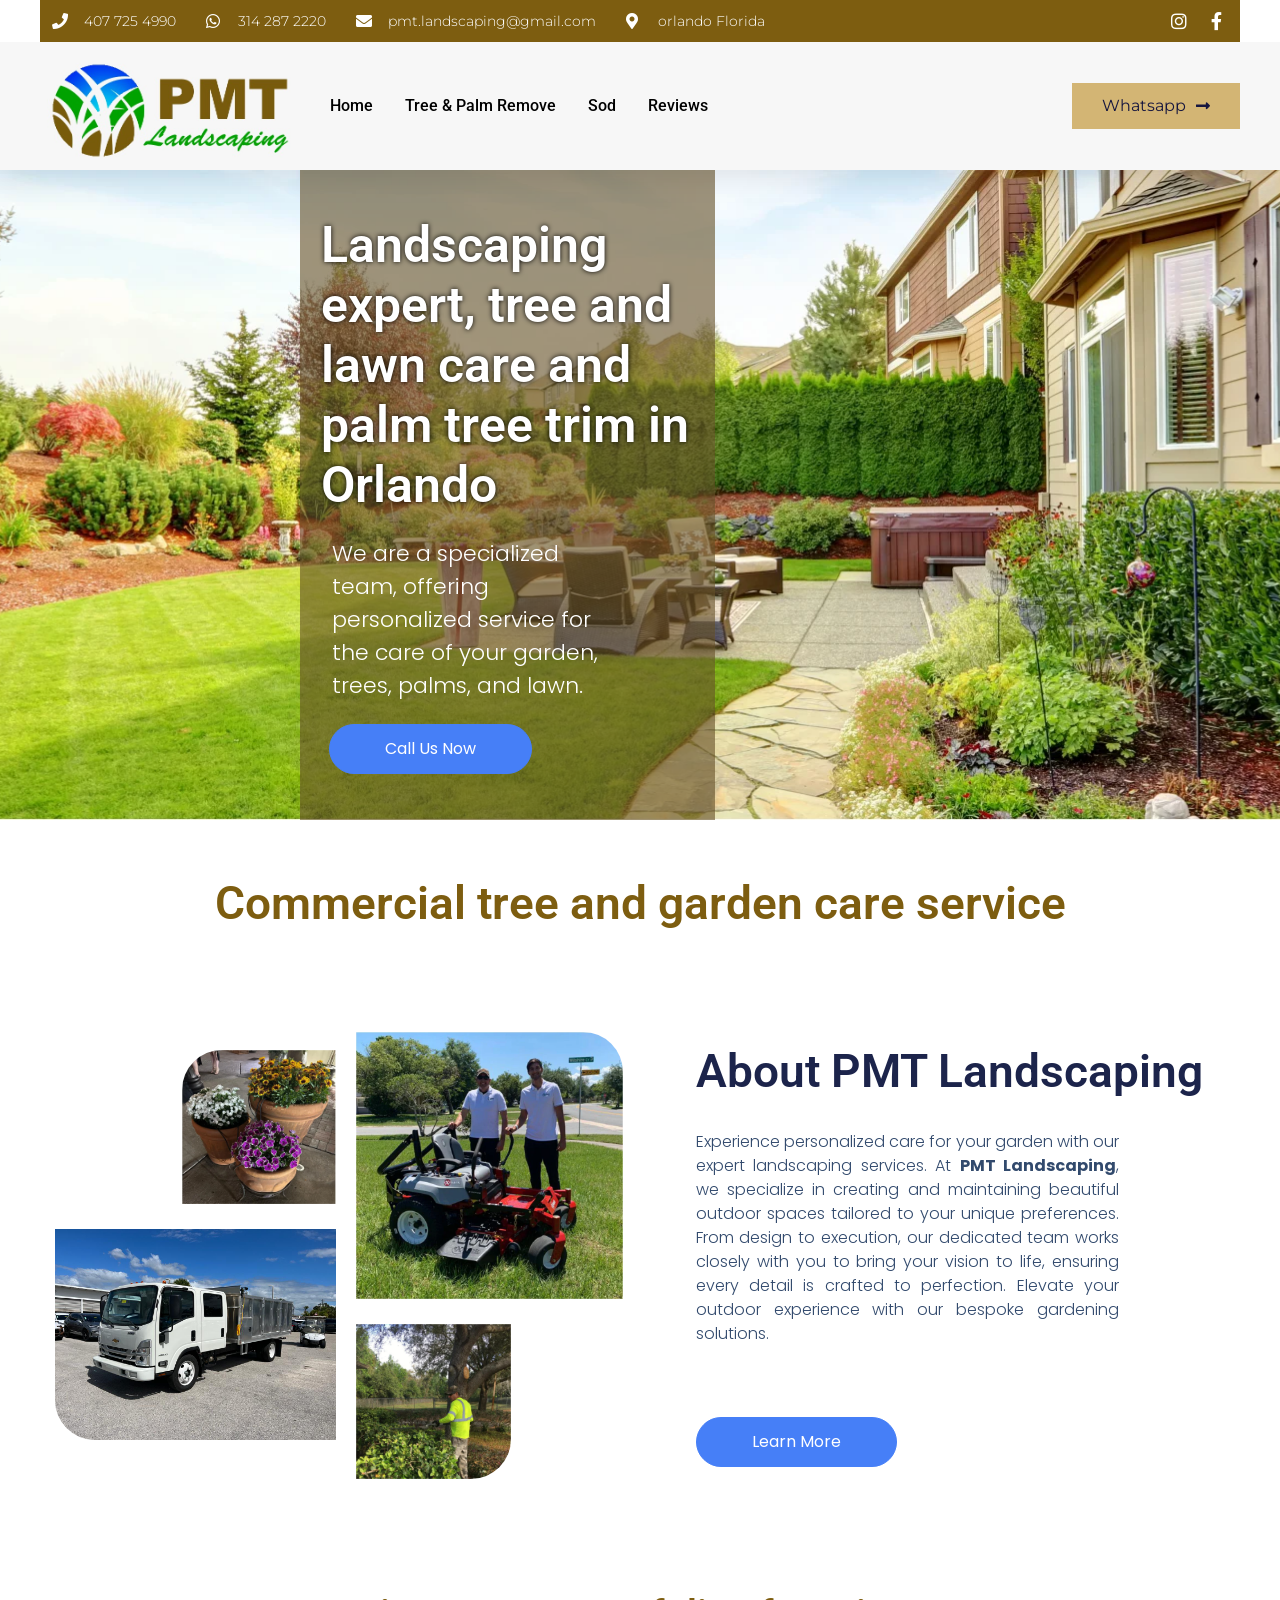
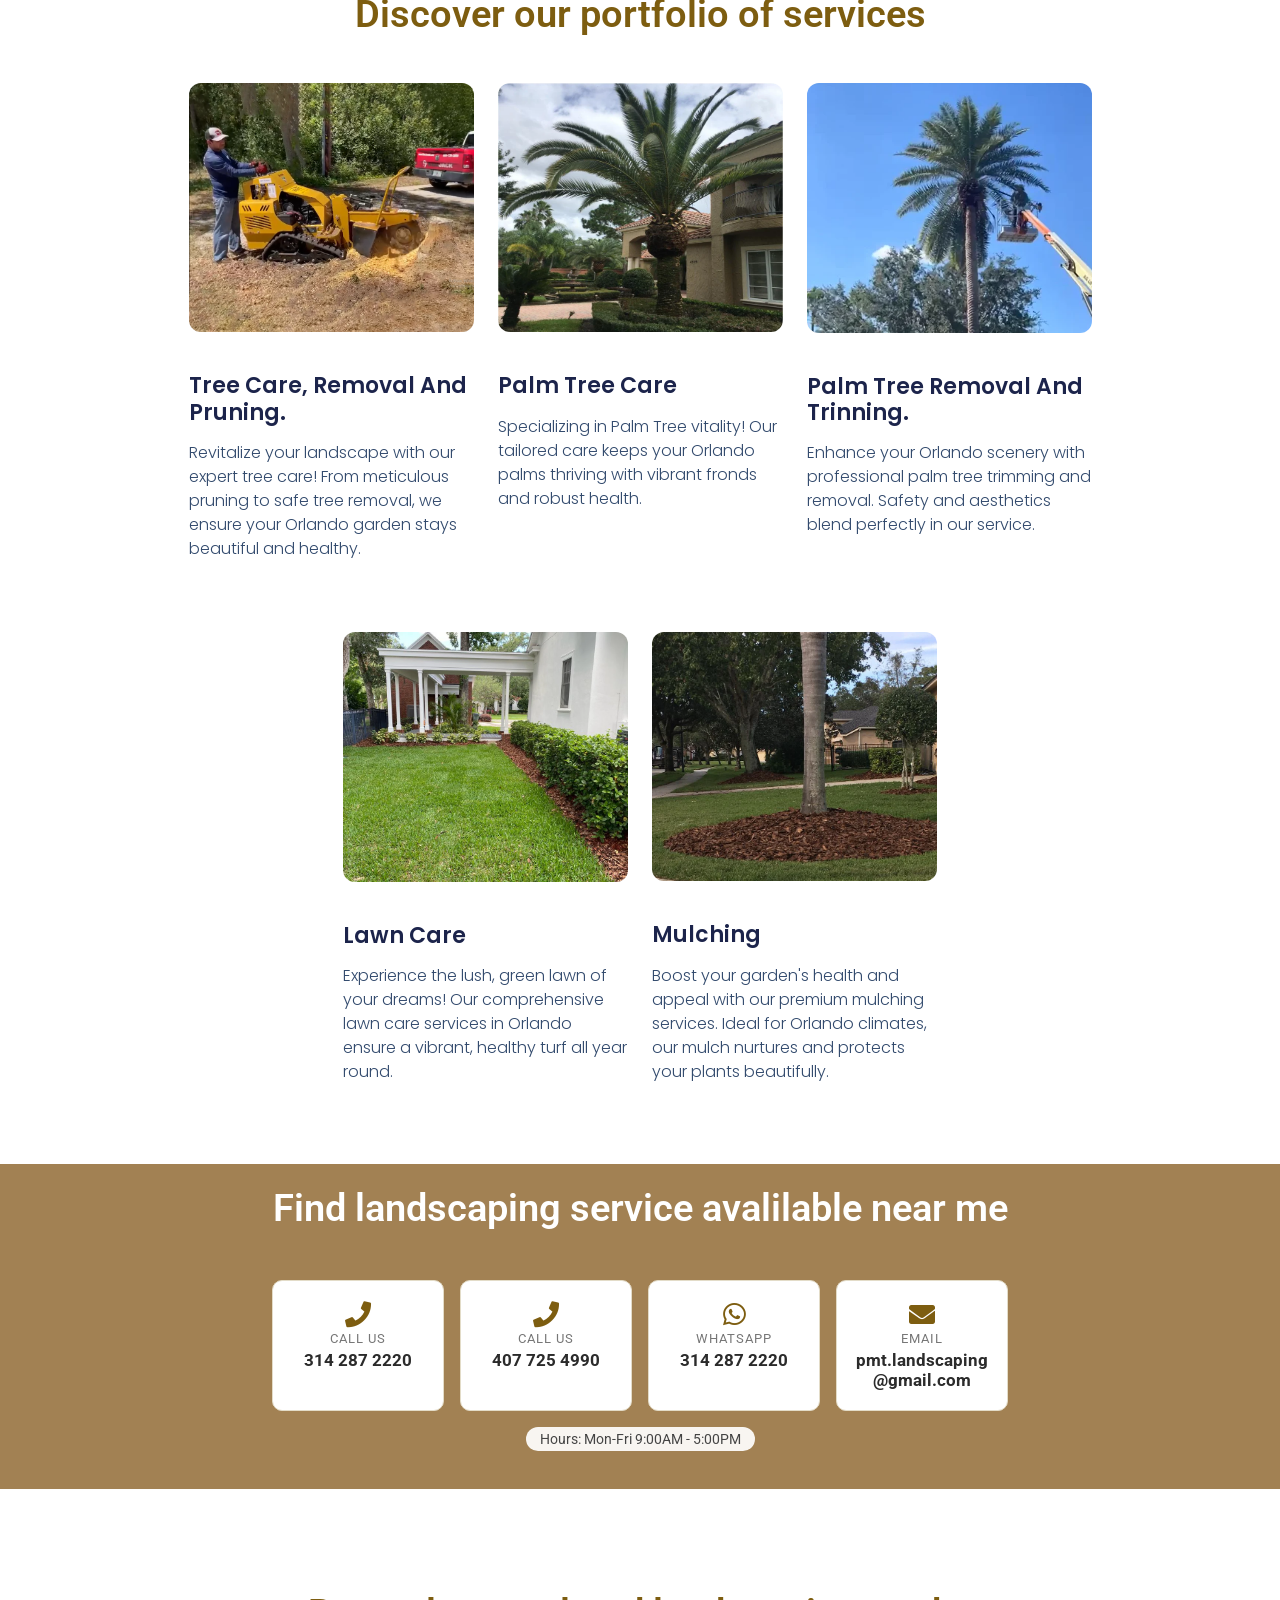
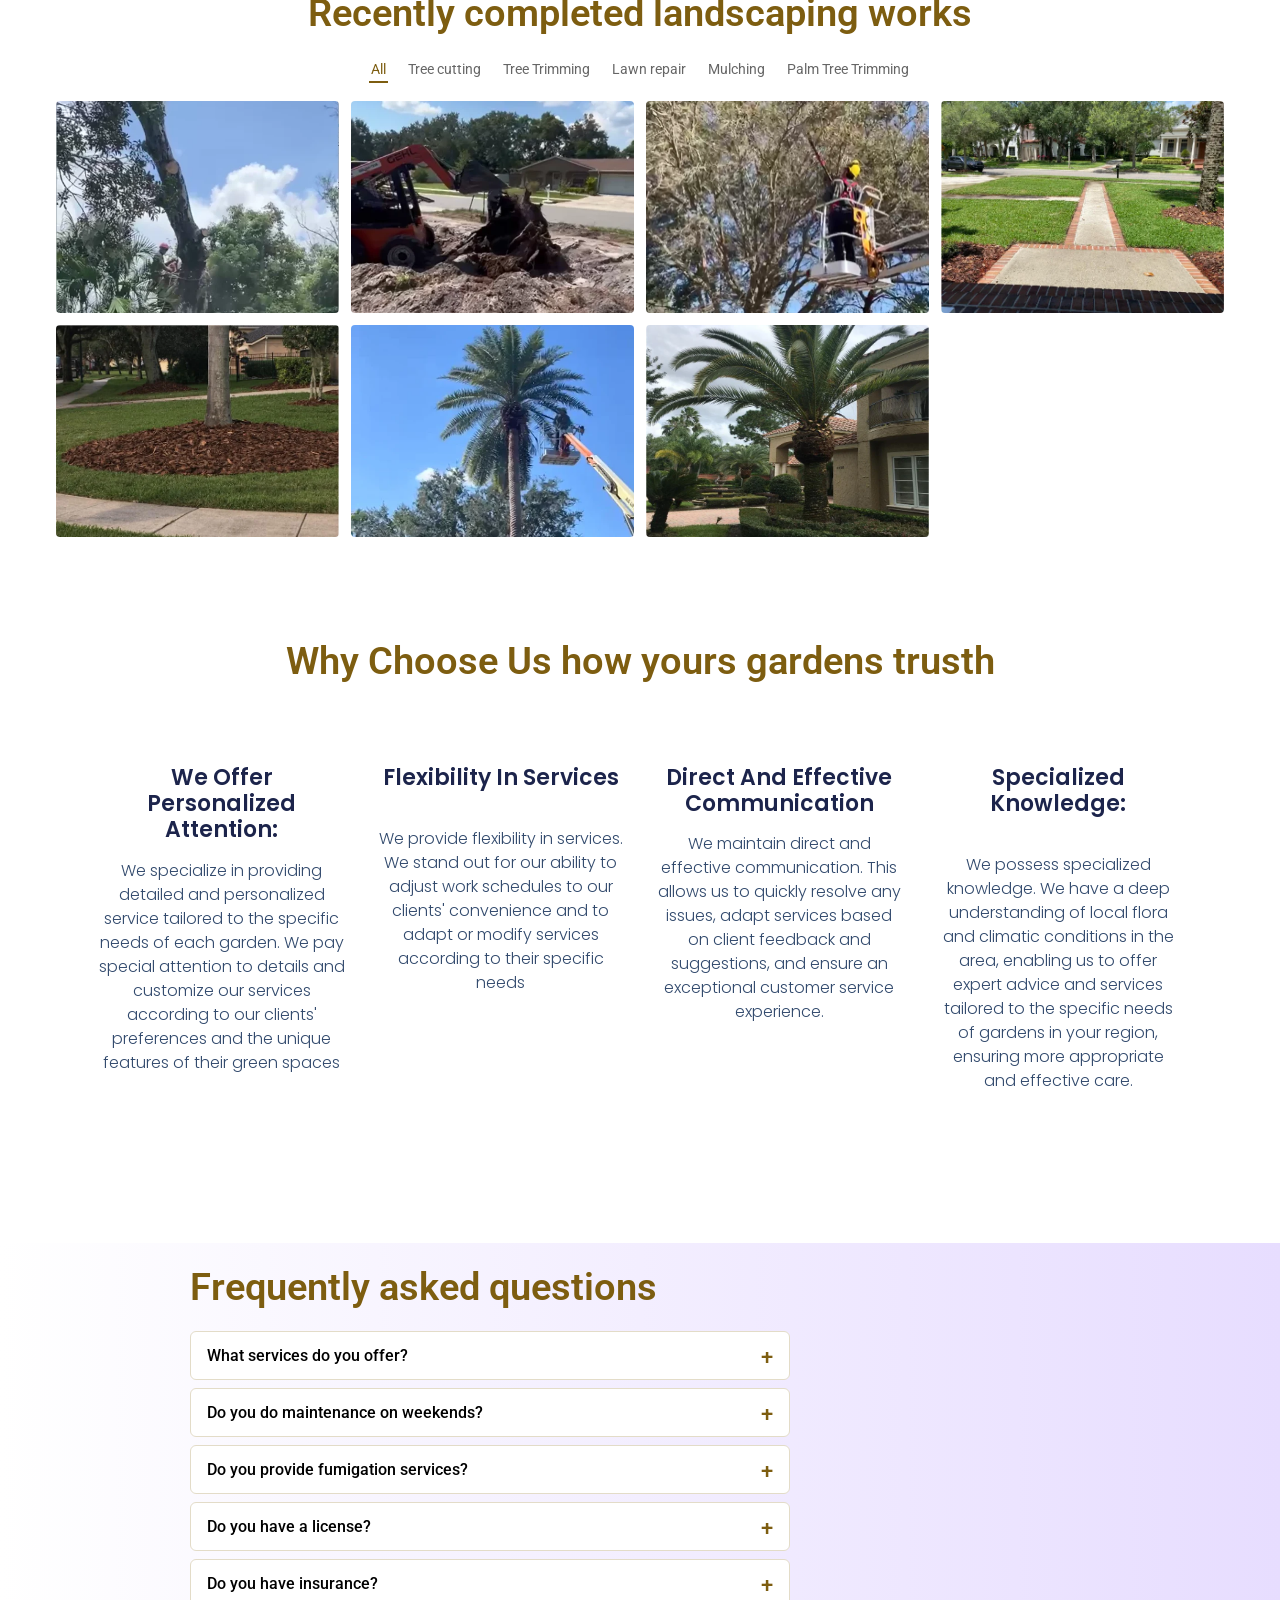
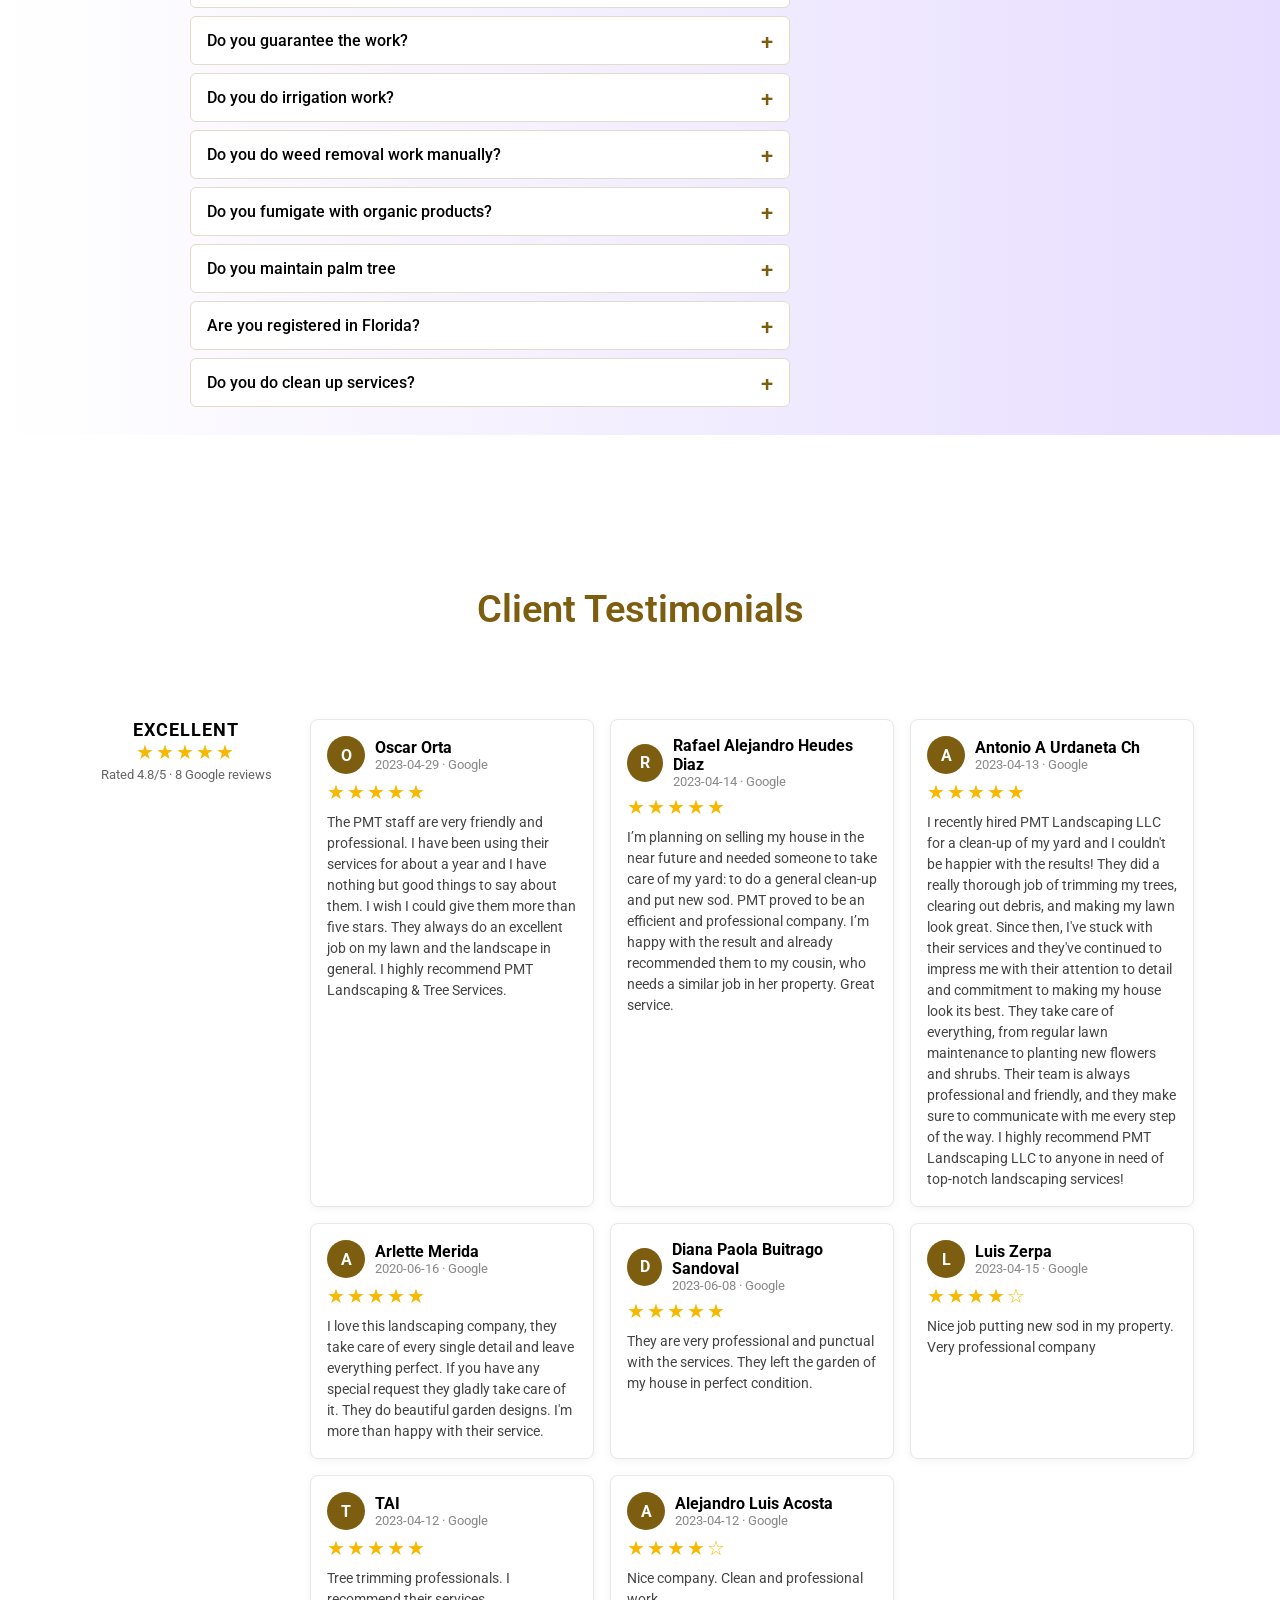
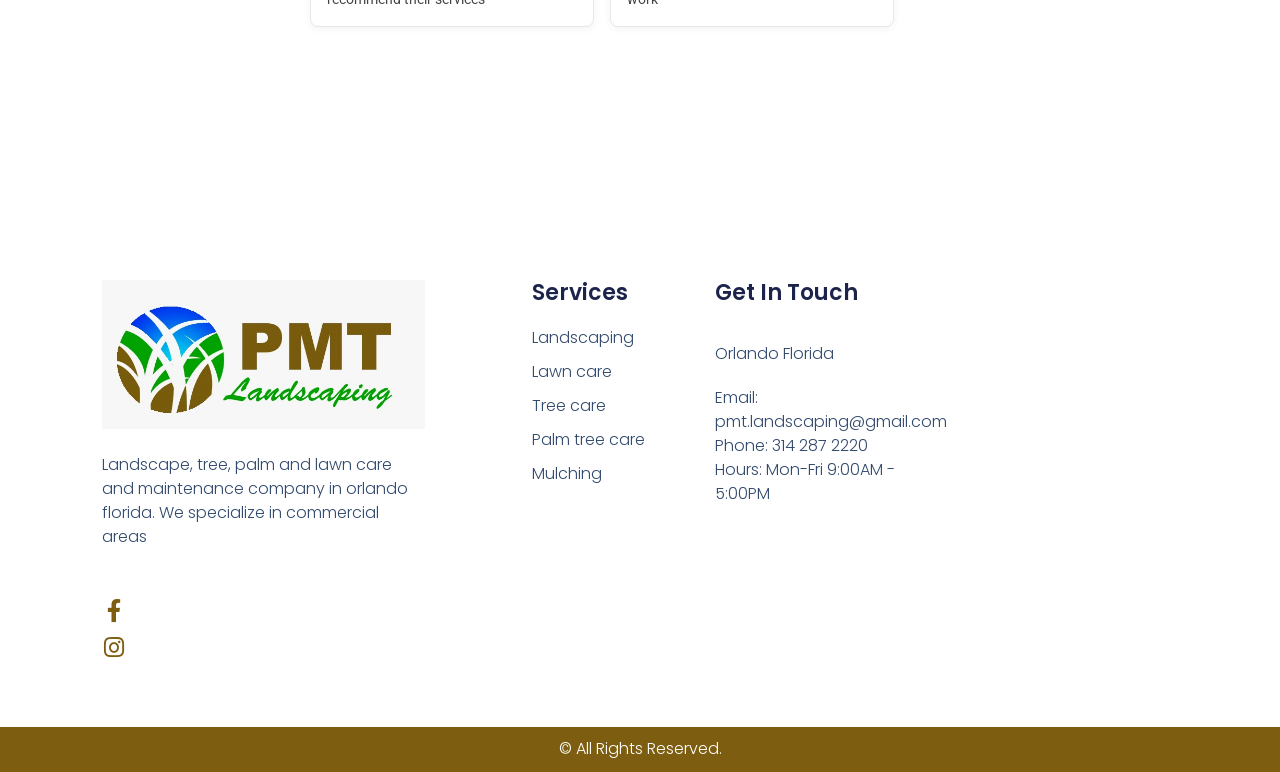
==== commit 6a7fe752: "Fix typo in contact email Co-Authored-By: Claude Sonnet 5.5 <noreply@anthropic.com> Claude-Session: " ====
--- a/index.html
+++ b/index.html
@@ -10,17 +10,17 @@
 <link href="assets/css/site.css" rel="stylesheet"/>
 </head>
 <body class="pmt-static elementor-default elementor-kit-13">
-<header class="elementor elementor-361" data-elementor-type="header"><div class="elementor-element elementor-element-68d0530c e-flex e-con-full e-con e-parent" data-element_type="container" data-id="68d0530c" id="header_pop"><div class="elementor-element elementor-element-55b1b462 e-flex e-con-full e-con e-child" data-element_type="container" data-id="55b1b462"><div class="elementor-element elementor-element-18b0f130 e-flex e-con-full e-con e-child" data-element_type="container" data-id="18b0f130"><div class="elementor-element elementor-element-34d1b9ae elementor-widget elementor-widget-icon-list" data-element_type="widget" data-id="34d1b9ae" data-widget_type="icon-list.default"><div class="elementor-widget-container"><ul class="elementor-icon-list-items elementor-inline-items elementor-icon-list--layout-inline"><li class="elementor-icon-list-item elementor-inline-item"><a href="tel:+14077254990"><span class="elementor-icon-list-icon"><i aria-hidden="true" class="fas fa-phone"></i></span><span class="elementor-icon-list-text">407 725 4990</span></a></li><li class="elementor-icon-list-item elementor-inline-item"><a href="tel:+13142872220"><span class="elementor-icon-list-icon"><i aria-hidden="true" class="fab fa-whatsapp"></i></span><span class="elementor-icon-list-text">314 287 2220</span></a></li><li class="elementor-icon-list-item elementor-inline-item"><a href="mailto:pmt.lanscaping@gmail.com"><span class="elementor-icon-list-icon"><i aria-hidden="true" class="fas fa-envelope"></i></span><span class="elementor-icon-list-text">pmt.lanscaping@gmail.com</span></a></li><li class="elementor-icon-list-item elementor-inline-item"><span class="elementor-icon-list-icon"><i aria-hidden="true" class="fas fa-map-marker-alt"></i></span><span class="elementor-icon-list-text">orlando Florida</span></li></ul></div></div></div><div class="elementor-element elementor-element-246a7540 e-flex e-con-full e-con e-child" data-element_type="container" data-id="246a7540"><div class="elementor-element elementor-element-7266b1d5 elementor-widget elementor-widget-icon-list" data-element_type="widget" data-id="7266b1d5" data-widget_type="icon-list.default"><div class="elementor-widget-container"><ul class="elementor-icon-list-items elementor-inline-items elementor-icon-list--layout-inline"><li class="elementor-icon-list-item elementor-inline-item"><a aria-label="open instagram in new window" href="https://www.instagram.com/landscapingpmt/" rel="noopener" target="_blank"><span class="elementor-icon-list-icon"><i aria-hidden="true" class="fab fa-instagram"></i></span></a></li><li class="elementor-icon-list-item elementor-inline-item"><a aria-label="open facebook in new window" href="https://web.facebook.com/PMTLandscaping" rel="noopener" target="_blank"><span class="elementor-icon-list-icon"><i aria-hidden="true" class="fab fa-facebook-f"></i></span></a></li></ul></div></div></div></div><div class="elementor-element elementor-element-71aa994e e-flex e-con-boxed e-con e-child" data-element_type="container" data-id="71aa994e"><div class="e-con-inner"><div class="elementor-element elementor-element-6871946d elementor-widget elementor-widget-image" data-element_type="widget" data-id="6871946d" data-widget_type="image.default"><div class="elementor-widget-container"><img alt="Best Landscaping in Orlando" loading="lazy" src="assets/img/2023/11/WhatsApp-Image-2023-11-14-at-2.57.14-PM.jpeg"/></div></div><div class="elementor-element elementor-element-71094e3c elementor-widget elementor-widget-nav-menu" data-element_type="widget" data-id="71094e3c" data-widget_type="nav-menu.default"><div class="elementor-widget-container"><button aria-expanded="false" aria-label="Menu" class="pmt-nav-toggle" type="button"><span></span><span></span><span></span></button><nav aria-label="Main" class="pmt-nav"><ul class="pmt-nav-list"><li class="menu-item"><a class="elementor-item" href="./">Home</a></li><li class="menu-item"><a class="elementor-item" href="tree-and-palm-cutting/">Tree &amp; Palm Remove</a></li><li class="menu-item"><a class="elementor-item" href="sod/">Sod</a></li><li class="menu-item"><a class="elementor-item" href="./#reviews">Reviews</a></li></ul></nav></div></div><div class="elementor-element elementor-element-6ad8926e elementor-align-right elementor-widget elementor-widget-button" data-element_type="widget" data-id="6ad8926e" data-widget_type="button.default"><div class="elementor-widget-container"><div class="elementor-button-wrapper"><a class="elementor-button elementor-button-link elementor-size-md" href="https://api.whatsapp.com/send?phone=+13142872220&amp;text=Hello,%20I%20want%20information" rel="noopener" target="_blank"><span class="elementor-button-content-wrapper"><span class="elementor-button-icon elementor-align-icon-right"><i aria-hidden="true" class="fas fa-long-arrow-alt-right"></i></span><span class="elementor-button-text">Whatsapp</span></span></a></div></div></div></div></div></div></header>
+<header class="elementor elementor-361" data-elementor-type="header"><div class="elementor-element elementor-element-68d0530c e-flex e-con-full e-con e-parent" data-element_type="container" data-id="68d0530c" id="header_pop"><div class="elementor-element elementor-element-55b1b462 e-flex e-con-full e-con e-child" data-element_type="container" data-id="55b1b462"><div class="elementor-element elementor-element-18b0f130 e-flex e-con-full e-con e-child" data-element_type="container" data-id="18b0f130"><div class="elementor-element elementor-element-34d1b9ae elementor-widget elementor-widget-icon-list" data-element_type="widget" data-id="34d1b9ae" data-widget_type="icon-list.default"><div class="elementor-widget-container"><ul class="elementor-icon-list-items elementor-inline-items elementor-icon-list--layout-inline"><li class="elementor-icon-list-item elementor-inline-item"><a href="tel:+14077254990"><span class="elementor-icon-list-icon"><i aria-hidden="true" class="fas fa-phone"></i></span><span class="elementor-icon-list-text">407 725 4990</span></a></li><li class="elementor-icon-list-item elementor-inline-item"><a href="tel:+13142872220"><span class="elementor-icon-list-icon"><i aria-hidden="true" class="fab fa-whatsapp"></i></span><span class="elementor-icon-list-text">314 287 2220</span></a></li><li class="elementor-icon-list-item elementor-inline-item"><a href="mailto:pmt.landscaping@gmail.com"><span class="elementor-icon-list-icon"><i aria-hidden="true" class="fas fa-envelope"></i></span><span class="elementor-icon-list-text">pmt.landscaping@gmail.com</span></a></li><li class="elementor-icon-list-item elementor-inline-item"><span class="elementor-icon-list-icon"><i aria-hidden="true" class="fas fa-map-marker-alt"></i></span><span class="elementor-icon-list-text">orlando Florida</span></li></ul></div></div></div><div class="elementor-element elementor-element-246a7540 e-flex e-con-full e-con e-child" data-element_type="container" data-id="246a7540"><div class="elementor-element elementor-element-7266b1d5 elementor-widget elementor-widget-icon-list" data-element_type="widget" data-id="7266b1d5" data-widget_type="icon-list.default"><div class="elementor-widget-container"><ul class="elementor-icon-list-items elementor-inline-items elementor-icon-list--layout-inline"><li class="elementor-icon-list-item elementor-inline-item"><a aria-label="open instagram in new window" href="https://www.instagram.com/landscapingpmt/" rel="noopener" target="_blank"><span class="elementor-icon-list-icon"><i aria-hidden="true" class="fab fa-instagram"></i></span></a></li><li class="elementor-icon-list-item elementor-inline-item"><a aria-label="open facebook in new window" href="https://web.facebook.com/PMTLandscaping" rel="noopener" target="_blank"><span class="elementor-icon-list-icon"><i aria-hidden="true" class="fab fa-facebook-f"></i></span></a></li></ul></div></div></div></div><div class="elementor-element elementor-element-71aa994e e-flex e-con-boxed e-con e-child" data-element_type="container" data-id="71aa994e"><div class="e-con-inner"><div class="elementor-element elementor-element-6871946d elementor-widget elementor-widget-image" data-element_type="widget" data-id="6871946d" data-widget_type="image.default"><div class="elementor-widget-container"><img alt="Best Landscaping in Orlando" loading="lazy" src="assets/img/2023/11/WhatsApp-Image-2023-11-14-at-2.57.14-PM.jpeg"/></div></div><div class="elementor-element elementor-element-71094e3c elementor-widget elementor-widget-nav-menu" data-element_type="widget" data-id="71094e3c" data-widget_type="nav-menu.default"><div class="elementor-widget-container"><button aria-expanded="false" aria-label="Menu" class="pmt-nav-toggle" type="button"><span></span><span></span><span></span></button><nav aria-label="Main" class="pmt-nav"><ul class="pmt-nav-list"><li class="menu-item"><a class="elementor-item" href="./">Home</a></li><li class="menu-item"><a class="elementor-item" href="tree-and-palm-cutting/">Tree &amp; Palm Remove</a></li><li class="menu-item"><a class="elementor-item" href="sod/">Sod</a></li><li class="menu-item"><a class="elementor-item" href="./#reviews">Reviews</a></li></ul></nav></div></div><div class="elementor-element elementor-element-6ad8926e elementor-align-right elementor-widget elementor-widget-button" data-element_type="widget" data-id="6ad8926e" data-widget_type="button.default"><div class="elementor-widget-container"><div class="elementor-button-wrapper"><a class="elementor-button elementor-button-link elementor-size-md" href="https://api.whatsapp.com/send?phone=+13142872220&amp;text=Hello,%20I%20want%20information" rel="noopener" target="_blank"><span class="elementor-button-content-wrapper"><span class="elementor-button-icon elementor-align-icon-right"><i aria-hidden="true" class="fas fa-long-arrow-alt-right"></i></span><span class="elementor-button-text">Whatsapp</span></span></a></div></div></div></div></div></div></header>
 <main class="elementor elementor-52" data-elementor-type="wp-page"><div class="elementor-element elementor-element-aa02b18 e-flex e-con-full e-con e-parent" data-element_type="container" data-id="aa02b18"><div class="elementor-element elementor-element-630db89 e-flex e-con-full e-con e-child" data-element_type="container" data-id="630db89"><div class="elementor-element elementor-element-1fa11636 elementor-widget elementor-widget-heading" data-element_type="widget" data-id="1fa11636" data-widget_type="heading.default"><div class="elementor-widget-container"><h1 class="elementor-heading-title elementor-size-default">Landscaping expert, tree and lawn care and palm tree trim in Orlando</h1></div></div><div class="elementor-element elementor-element-2736d4f elementor-widget elementor-widget-text-editor" data-element_type="widget" data-id="2736d4f" data-widget_type="text-editor.default"><div class="elementor-widget-container"><p>We are a specialized team, offering personalized service for the care of your garden, trees, palms, and lawn.</p></div></div><div class="elementor-element elementor-element-5fe5d60e elementor-mobile-align-center elementor-widget elementor-widget-button" data-element_type="widget" data-id="5fe5d60e" data-widget_type="button.default"><div class="elementor-widget-container"><div class="elementor-button-wrapper"><a class="elementor-button elementor-button-link elementor-size-sm" href="tel:+13142872220"><span class="elementor-button-content-wrapper"><span class="elementor-button-text">Call us Now</span></span></a></div></div></div></div><div class="elementor-element elementor-element-e45efe5 e-flex e-con-full e-con e-child" data-element_type="container" data-id="e45efe5"></div></div><div class="elementor-element elementor-element-d739ba4 e-flex e-con-boxed e-con e-parent" data-element_type="container" data-id="d739ba4"><div class="e-con-inner"><div class="elementor-element elementor-element-f6e1669 elementor-widget elementor-widget-heading" data-element_type="widget" data-id="f6e1669" data-widget_type="heading.default"><div class="elementor-widget-container"><h2 class="elementor-heading-title elementor-size-default">Commercial tree and garden care service</h2></div></div></div></div><div class="elementor-element elementor-element-6b7efa00 e-flex e-con-boxed e-con e-parent" data-element_type="container" data-id="6b7efa00"><div class="e-con-inner"><div class="elementor-element elementor-element-cf17e75 e-flex e-con-full e-con e-child" data-element_type="container" data-id="cf17e75"><div class="elementor-element elementor-element-4917a483 e-flex e-con-full e-con e-child" data-element_type="container" data-id="4917a483"><div class="elementor-element elementor-element-1fb02a54 elementor-widget elementor-widget-image" data-element_type="widget" data-id="1fb02a54" data-widget_type="image.default"><div class="elementor-widget-container"><img alt="PMT Garden service" loading="lazy" src="assets/img/2023/12/flowers.webp"/></div></div><div class="elementor-element elementor-element-5c65fa88 elementor-widget elementor-widget-image" data-element_type="widget" data-id="5c65fa88" data-widget_type="image.default"><div class="elementor-widget-container"><img alt="PMT Landscaping vehicle" loading="lazy" src="assets/img/2023/12/4455476f-ced5-43b1-a590-61c03906dae5.jpg"/></div></div></div><div class="elementor-element elementor-element-166a7fa1 e-flex e-con-full e-con e-child" data-element_type="container" data-id="166a7fa1"><div class="elementor-element elementor-element-7ea3cfba elementor-widget elementor-widget-image" data-element_type="widget" data-id="7ea3cfba" data-widget_type="image.default"><div class="elementor-widget-container"><img alt="team pmt Landscaping" loading="lazy" src="assets/img/2023/12/team-pmt-Landscaping.webp"/></div></div><div class="elementor-element elementor-element-672c66bc elementor-widget elementor-widget-image" data-element_type="widget" data-id="672c66bc" data-widget_type="image.default"><div class="elementor-widget-container"><img alt="Landscaping expert" loading="lazy" src="assets/img/2023/12/team2.webp"/></div></div></div></div><div class="elementor-element elementor-element-13620127 e-flex e-con-full e-con e-child" data-element_type="container" data-id="13620127"><div class="elementor-element elementor-element-7938e560 elementor-widget elementor-widget-heading" data-element_type="widget" data-id="7938e560" data-widget_type="heading.default"><div class="elementor-widget-container"><h3 class="elementor-heading-title elementor-size-default">About PMT Landscaping</h3></div></div><div class="elementor-element elementor-element-263690ea elementor-widget elementor-widget-text-editor" data-element_type="widget" data-id="263690ea" data-widget_type="text-editor.default"><div class="elementor-widget-container"><p>Experience personalized care for your garden with our expert landscaping services. At <b>PMT Landscaping</b>, we specialize in creating and maintaining beautiful outdoor spaces tailored to your unique preferences. From design to execution, our dedicated team works closely with you to bring your vision to life, ensuring every detail is crafted to perfection. Elevate your outdoor experience with our bespoke gardening solutions. </p><p> </p></div></div><div class="elementor-element elementor-element-2094a8de elementor-mobile-align-center elementor-widget elementor-widget-button" data-element_type="widget" data-id="2094a8de" data-widget_type="button.default"><div class="elementor-widget-container"><div class="elementor-button-wrapper"><a class="elementor-button elementor-button-link elementor-size-sm" href="#"><span class="elementor-button-content-wrapper"><span class="elementor-button-text">Learn more</span></span></a></div></div></div></div></div></div><div class="elementor-element elementor-element-2d671861 e-flex e-con-boxed e-con e-parent" data-element_type="container" data-id="2d671861" id="next"><div class="e-con-inner"><div class="elementor-element elementor-element-6cc9c82 elementor-widget elementor-widget-heading" data-element_type="widget" data-id="6cc9c82" data-widget_type="heading.default"><div class="elementor-widget-container"><h2 class="elementor-heading-title elementor-size-default">Discover our portfolio of services</h2></div></div><div class="elementor-element elementor-element-1c322bd e-flex e-con-full e-con e-child" data-element_type="container" data-id="1c322bd"><div class="elementor-element elementor-element-25749b0e e-flex e-con-full e-con e-child" data-element_type="container" data-id="25749b0e"><div class="elementor-element elementor-element-7dc49c8f elementor-position-top elementor-vertical-align-top elementor-widget elementor-widget-image-box" data-element_type="widget" data-id="7dc49c8f" data-widget_type="image-box.default"><div class="elementor-widget-container"><div class="elementor-image-box-wrapper"><figure class="elementor-image-box-img"><a href="tree-and-palm-cutting/" tabindex="-1"><img alt="PMT Landscaping" loading="lazy" src="assets/img/2023/12/tree-removal.webp"/></a></figure><div class="elementor-image-box-content"><h3 class="elementor-image-box-title"><a href="tree-and-palm-cutting/">Tree care, removal and pruning.</a></h3><p class="elementor-image-box-description">Revitalize your landscape with our expert tree care! From meticulous pruning to safe tree removal, we ensure your Orlando garden stays beautiful and healthy.</p></div></div></div></div></div><div class="elementor-element elementor-element-17cbeb22 e-flex e-con-full e-con e-child" data-element_type="container" data-id="17cbeb22"><div class="elementor-element elementor-element-857b54a elementor-position-top elementor-vertical-align-top elementor-widget elementor-widget-image-box" data-element_type="widget" data-id="857b54a" data-widget_type="image-box.default"><div class="elementor-widget-container"><div class="elementor-image-box-wrapper"><figure class="elementor-image-box-img"><img alt="PMT Landscaping" loading="lazy" src="assets/img/2023/12/palms-care.webp"/></figure><div class="elementor-image-box-content"><h3 class="elementor-image-box-title">Palm Tree care</h3><p class="elementor-image-box-description">Specializing in Palm Tree vitality! Our tailored care keeps your Orlando palms thriving with vibrant fronds and robust health.</p></div></div></div></div></div><div class="elementor-element elementor-element-ef4fb1c e-flex e-con-full e-con e-child" data-element_type="container" data-id="ef4fb1c"><div class="elementor-element elementor-element-32c30a49 elementor-position-top elementor-vertical-align-top elementor-widget elementor-widget-image-box" data-element_type="widget" data-id="32c30a49" data-widget_type="image-box.default"><div class="elementor-widget-container"><div class="elementor-image-box-wrapper"><figure class="elementor-image-box-img"><a href="tree-and-palm-cutting/" tabindex="-1"><img alt="PMT Landscaping" loading="lazy" src="assets/img/2023/12/palm-removal-and-trimming1.webp"/></a></figure><div class="elementor-image-box-content"><h3 class="elementor-image-box-title"><a href="tree-and-palm-cutting/">Palm tree Removal and Trinning.</a></h3><p class="elementor-image-box-description">Enhance your Orlando scenery with professional palm tree trimming and removal. Safety and aesthetics blend perfectly in our service.</p></div></div></div></div></div></div></div></div><div class="elementor-element elementor-element-c977f37 e-flex e-con-boxed e-con e-parent" data-element_type="container" data-id="c977f37"><div class="e-con-inner"><div class="elementor-element elementor-element-abd91dd e-flex e-con-full e-con e-child" data-element_type="container" data-id="abd91dd"><div class="elementor-element elementor-element-3cfa5c3 e-flex e-con-full e-con e-child" data-element_type="container" data-id="3cfa5c3"><div class="elementor-element elementor-element-d085828 elementor-position-top elementor-vertical-align-top elementor-widget elementor-widget-image-box" data-element_type="widget" data-id="d085828" data-widget_type="image-box.default"><div class="elementor-widget-container"><div class="elementor-image-box-wrapper"><figure class="elementor-image-box-img"><img alt="PMT Landscaping" loading="lazy" src="assets/img/2023/12/lawn-care-orlando.webp"/></figure><div class="elementor-image-box-content"><h3 class="elementor-image-box-title">Lawn care</h3><p class="elementor-image-box-description">Experience the lush, green lawn of your dreams! Our comprehensive lawn care services in Orlando ensure a vibrant, healthy turf all year round.</p></div></div></div></div></div><div class="elementor-element elementor-element-3460e1b e-flex e-con-full e-con e-child" data-element_type="container" data-id="3460e1b"><div class="elementor-element elementor-element-b89edcb elementor-position-top elementor-vertical-align-top elementor-widget elementor-widget-image-box" data-element_type="widget" data-id="b89edcb" data-widget_type="image-box.default"><div class="elementor-widget-container"><div class="elementor-image-box-wrapper"><figure class="elementor-image-box-img"><img alt="PMT Landscaping" loading="lazy" src="assets/img/2023/12/mulching.webp"/></figure><div class="elementor-image-box-content"><h3 class="elementor-image-box-title">Mulching</h3><p class="elementor-image-box-description">Boost your garden's health and appeal with our premium mulching services. Ideal for Orlando climates, our mulch nurtures and protects your plants beautifully.</p></div></div></div></div></div></div></div></div><div class="elementor-element elementor-element-43f93a9 e-flex e-con-full e-con e-parent" data-element_type="container" data-id="43f93a9"><div class="elementor-element elementor-element-b9a1aae elementor-widget elementor-widget-heading" data-element_type="widget" data-id="b9a1aae" data-widget_type="heading.default"><div class="elementor-widget-container"><h2 class="elementor-heading-title elementor-size-default">Find landscaping service avalilable near me</h2></div></div><div class="elementor-element elementor-element-2e544a3 elementor-widget elementor-widget-form" data-element_type="widget" data-id="2e544a3" data-widget_type="form.default" id="form-citas"><div class="elementor-widget-container"><div class="pmt-contact">
 <div class="pmt-contact-grid">
 <a class="pmt-contact-item" href="tel:+13142872220"><i aria-hidden="true" class="fas fa-phone"></i><span class="pmt-contact-label">Call us</span><strong>314 287 2220</strong></a>
 <a class="pmt-contact-item" href="tel:+14077254990"><i aria-hidden="true" class="fas fa-phone"></i><span class="pmt-contact-label">Call us</span><strong>407 725 4990</strong></a>
 <a class="pmt-contact-item" href="https://api.whatsapp.com/send?phone=+13142872220&amp;text=Hello,%20I%20want%20information" rel="noopener" target="_blank"><i aria-hidden="true" class="fab fa-whatsapp"></i><span class="pmt-contact-label">WhatsApp</span><strong>314 287 2220</strong></a>
-<a class="pmt-contact-item" href="mailto:pmt.lanscaping@gmail.com"><i aria-hidden="true" class="fas fa-envelope"></i><span class="pmt-contact-label">Email</span><strong>pmt.lanscaping@gmail.com</strong></a>
+<a class="pmt-contact-item" href="mailto:pmt.landscaping@gmail.com"><i aria-hidden="true" class="fas fa-envelope"></i><span class="pmt-contact-label">Email</span><strong>pmt.landscaping@gmail.com</strong></a>
 </div>
 <p class="pmt-contact-hours">Hours: Mon-Fri 9:00AM - 5:00PM</p>
 </div></div></div></div><section class="elementor-section elementor-top-section elementor-element elementor-element-5121fb7a elementor-section-full_width elementor-section-height-default elementor-section-height-default" data-element_type="section" data-id="5121fb7a"><div class="elementor-container elementor-column-gap-no"><div class="elementor-column elementor-col-100 elementor-top-column elementor-element elementor-element-606918ac" data-element_type="column" data-id="606918ac"><div class="elementor-widget-wrap elementor-element-populated"><div class="elementor-element elementor-element-28ce137 elementor-widget elementor-widget-heading" data-element_type="widget" data-id="28ce137" data-widget_type="heading.default" id="lastw"><div class="elementor-widget-container"><h3 class="elementor-heading-title elementor-size-default">Recently completed landscaping works</h3></div></div><div class="elementor-element elementor-element-6a320a6c elementor-widget elementor-widget-gallery" data-element_type="widget" data-id="6a320a6c" data-widget_type="gallery.default"><div class="elementor-widget-container"><div class="pmt-gallery"><div class="pmt-tabs"><button class="pmt-tab is-active" data-f="all" type="button">All</button><button class="pmt-tab" data-f="g0" type="button">Tree cutting</button><button class="pmt-tab" data-f="g1" type="button">Tree Trimming</button><button class="pmt-tab" data-f="g2" type="button">Lawn repair</button><button class="pmt-tab" data-f="g3" type="button">Mulching</button><button class="pmt-tab" data-f="g4" type="button">Palm Tree Trimming</button></div><div class="pmt-ggrid"><a class="pmt-gitem" data-g="g0" href="assets/img/2023/12/tree-removal-orlando.webp" rel="noopener" target="_blank"><img alt="tree removal orlando" loading="lazy" src="assets/img/2023/12/tree-removal-orlando.webp"/></a><a class="pmt-gitem" data-g="g0" href="assets/img/2023/12/tree-cuting.webp" rel="noopener" target="_blank"><img alt="tree cuting service" loading="lazy" src="assets/img/2023/12/tree-cuting.webp"/></a><a class="pmt-gitem" data-g="g1" href="assets/img/2023/12/tree-trimming.webp" rel="noopener" target="_blank"><img alt="tree trimming" loading="lazy" src="assets/img/2023/12/tree-trimming.webp"/></a><a class="pmt-gitem" data-g="g2" href="assets/img/2023/12/lawn-repair-1.webp" rel="noopener" target="_blank"><img alt="lawn repair" loading="lazy" src="assets/img/2023/12/lawn-repair-1.webp"/></a><a class="pmt-gitem" data-g="g3" href="assets/img/2023/12/mulching-reforest.webp" rel="noopener" target="_blank"><img alt="mulching reforest" loading="lazy" src="assets/img/2023/12/mulching-reforest.webp"/></a><a class="pmt-gitem" data-g="g4" href="assets/img/2023/12/palm-removal-and-trimming1-1.webp" rel="noopener" target="_blank"><img alt="palm removal and trimming1" loading="lazy" src="assets/img/2023/12/palm-removal-and-trimming1-1.webp"/></a><a class="pmt-gitem" data-g="g4" href="assets/img/2023/12/palms-maintenance.webp" rel="noopener" target="_blank"><img alt="palms tree maintenance" loading="lazy" src="assets/img/2023/12/palms-maintenance.webp"/></a></div></div></div></div></div></div></div></section><div class="elementor-element elementor-element-406e9169 e-flex e-con-full e-con e-parent" data-element_type="container" data-id="406e9169"><div class="elementor-element elementor-element-4da46d6c elementor-widget elementor-widget-heading" data-element_type="widget" data-id="4da46d6c" data-widget_type="heading.default"><div class="elementor-widget-container"><h3 class="elementor-heading-title elementor-size-default">Why Choose Us how yours gardens trusth</h3></div></div><div class="elementor-element elementor-element-370df7d e-flex e-con-full e-con e-child" data-element_type="container" data-id="370df7d"><div class="elementor-element elementor-element-357286a9 elementor-view-stacked elementor-position-top elementor-widget elementor-widget-icon-box" data-element_type="widget" data-id="357286a9" data-widget_type="icon-box.default"><div class="elementor-widget-container"><div class="elementor-icon-box-wrapper"><div class="elementor-icon-box-content"><h4 class="elementor-icon-box-title"><span>We Offer Personalized Attention:</span></h4><p class="elementor-icon-box-description">We specialize in providing detailed and personalized service tailored to the specific needs of each garden. We pay special attention to details and customize our services according to our clients' preferences and the unique features of their green spaces</p></div></div></div></div><div class="elementor-element elementor-element-29a16342 elementor-view-stacked elementor-position-top elementor-widget elementor-widget-icon-box" data-element_type="widget" data-id="29a16342" data-widget_type="icon-box.default"><div class="elementor-widget-container"><div class="elementor-icon-box-wrapper"><div class="elementor-icon-box-content"><h4 class="elementor-icon-box-title"><span>Flexibility in Services</span></h4><p class="elementor-icon-box-description">We provide flexibility in services. We stand out for our ability to adjust work schedules to our clients' convenience and to adapt or modify services according to their specific needs</p></div></div></div></div><div class="elementor-element elementor-element-ac226c1 elementor-view-stacked elementor-position-top elementor-widget elementor-widget-icon-box" data-element_type="widget" data-id="ac226c1" data-widget_type="icon-box.default"><div class="elementor-widget-container"><div class="elementor-icon-box-wrapper"><div class="elementor-icon-box-content"><h4 class="elementor-icon-box-title"><span>Direct and Effective Communication</span></h4><p class="elementor-icon-box-description">We maintain direct and effective communication. This allows us to quickly resolve any issues, adapt services based on client feedback and suggestions, and ensure an exceptional customer service experience.</p></div></div></div></div><div class="elementor-element elementor-element-550ebc5 elementor-view-stacked elementor-position-top elementor-widget elementor-widget-icon-box" data-element_type="widget" data-id="550ebc5" data-widget_type="icon-box.default"><div class="elementor-widget-container"><div class="elementor-icon-box-wrapper"><div class="elementor-icon-box-content"><h4 class="elementor-icon-box-title"><span>Specialized Knowledge:</span></h4><p class="elementor-icon-box-description">We possess specialized knowledge. We have a deep understanding of local flora and climatic conditions in the area, enabling us to offer expert advice and services tailored to the specific needs of gardens in your region, ensuring more appropriate and effective care.</p></div></div></div></div></div></div><section class="elementor-section elementor-top-section elementor-element elementor-element-4204746e elementor-section-full_width elementor-section-height-default elementor-section-height-default" data-element_type="section" data-id="4204746e" id="about_section"><div class="elementor-container elementor-column-gap-no"><div class="elementor-column elementor-col-100 elementor-top-column elementor-element elementor-element-ad805f5" data-element_type="column" data-id="ad805f5"><div class="elementor-widget-wrap elementor-element-populated"><div class="elementor-element elementor-element-1f514eb elementor-widget elementor-widget-heading" data-element_type="widget" data-id="1f514eb" data-widget_type="heading.default"><div class="elementor-widget-container"><h2 class="elementor-heading-title elementor-size-default">Frequently asked questions</h2></div></div><div class="elementor-element elementor-element-25a66641 elementor-widget elementor-widget-eael-adv-accordion" data-element_type="widget" data-id="25a66641" data-widget_type="eael-adv-accordion.default"><div class="elementor-widget-container"><div class="pmt-faq"><details class="pmt-faq-item"><summary>What services do you offer?</summary><div class="pmt-faq-body"><p>Maintenance services include:</p><ul><li aria-level="1">Grass cutting.</li><li aria-level="1">Trimming of edges.</li><li aria-level="1">Pruning of ornamental shrubs.</li><li aria-level="1">Fumigation of weeds.</li><li aria-level="1">Pruning of <strong>Roebelenii and Hornbeam Myrtle tree</strong> once a year.</li></ul></div></details><details class="pmt-faq-item"><summary>Do you do maintenance on weekends?</summary><div class="pmt-faq-body"><p>We usually do not work on weekends in maintenance, except in cases where the work is delayed due to weather reasons, but if any of our clients require a service on weekends, we can schedule it for a small additional fee.</p></div></details><details class="pmt-faq-item"><summary>Do you provide fumigation services?</summary><div class="pmt-faq-body"><p>Yes, our company does fumigation services.</p></div></details><details class="pmt-faq-item"><summary>Do you have a license?</summary><div class="pmt-faq-body"><p><span style="font-weight: 400;">Yes, our company is licensed.</span></p></div></details><details class="pmt-faq-item"><summary>Do you have insurance?</summary><div class="pmt-faq-body"><p>Yes, our company has Worker Compensation and liability insurances.</p></div></details><details class="pmt-faq-item"><summary>Do you guarantee the work?</summary><div class="pmt-faq-body"><p>Yes, we guarantee our work.</p></div></details><details class="pmt-faq-item"><summary>Do you do irrigation work?</summary><div class="pmt-faq-body"><p>We are not an irrigation company. But we do simple repairs such as changing sprinkler heads, programming irrigation systems, and other small repairs that don't require a license for this type of work. This is in order to help our customers.</p><p>This work is not included in the regular maintenance service.</p></div></details><details class="pmt-faq-item"><summary>Do you do weed removal work manually?</summary><div class="pmt-faq-body"><p>Yes, we remove weeds manually as an extra job when requested by our customers.</p></div></details><details class="pmt-faq-item"><summary>Do you fumigate with organic products?</summary><div class="pmt-faq-body"><p>No, we do not fumigate with organic products.</p></div></details><details class="pmt-faq-item"><summary>Do you maintain palm tree</summary><div class="pmt-faq-body"><p>Yes, we do palm tree maintenance as an extra service</p></div></details><details class="pmt-faq-item"><summary>Are you registered in Florida?</summary><div class="pmt-faq-body"><p>Yes, we are a company registered in the state of Florida.</p></div></details><details class="pmt-faq-item"><summary>Do you do clean up services?</summary><div class="pmt-faq-body"><p>Yes, we do clean up services</p></div></details></div></div></div></div></div></div></section><div class="elementor-element elementor-element-34d2e2cc e-flex e-con-boxed e-con e-parent" data-element_type="container" data-id="34d2e2cc"><div class="e-con-inner"><div class="elementor-element elementor-element-6827b2ee elementor-widget elementor-widget-heading" data-element_type="widget" data-id="6827b2ee" data-widget_type="heading.default" id="reviews"><div class="elementor-widget-container"><h3 class="elementor-heading-title elementor-size-default">Client Testimonials</h3></div></div><div class="elementor-element elementor-element-7a3024c elementor-widget elementor-widget-shortcode" data-element_type="widget" data-id="7a3024c" data-widget_type="shortcode.default"><div class="elementor-widget-container"><div class="pmt-reviews"><div class="pmt-reviews-summary"><strong>EXCELLENT</strong><div class="pmt-stars">★★★★★</div><span>Rated 4.8/5 · 8 Google reviews</span></div><div class="pmt-reviews-grid"><figure class="pmt-review"><div class="pmt-review-head"><span class="pmt-review-avatar">O</span><div><strong>Oscar Orta</strong><small>2023-04-29 · Google</small></div></div><div aria-label="5 out of 5 stars" class="pmt-stars">★★★★★</div><blockquote>The PMT staff are very friendly and professional. I have been using their services for about a year and I have nothing but good things to say about them. I wish I could give them more than five stars. They always do an excellent job on my lawn and the landscape in general. I highly recommend PMT Landscaping &amp; Tree Services.</blockquote></figure><figure class="pmt-review"><div class="pmt-review-head"><span class="pmt-review-avatar">R</span><div><strong>Rafael Alejandro Heudes Diaz</strong><small>2023-04-14 · Google</small></div></div><div aria-label="5 out of 5 stars" class="pmt-stars">★★★★★</div><blockquote>I’m planning on selling my house in the near future and needed someone to take care of my yard: to do a general clean-up and put new sod. PMT proved to be an efficient and professional company. I’m happy with the result and already recommended them to my cousin, who needs a similar job in her property. Great service.</blockquote></figure><figure class="pmt-review"><div class="pmt-review-head"><span class="pmt-review-avatar">A</span><div><strong>Antonio A Urdaneta Ch</strong><small>2023-04-13 · Google</small></div></div><div aria-label="5 out of 5 stars" class="pmt-stars">★★★★★</div><blockquote>I recently hired PMT Landscaping LLC for a clean-up of my yard and I couldn't be happier with the results! They did a really thorough job of trimming my trees, clearing out debris, and making my lawn look great. Since then, I've stuck with their services and they've continued to impress me with their attention to detail and commitment to making my house look its best. They take care of everything, from regular lawn maintenance to planting new flowers and shrubs. Their team is always professional and friendly, and they make sure to communicate with me every step of the way. I highly recommend PMT Landscaping LLC to anyone in need of top-notch landscaping services!</blockquote></figure><figure class="pmt-review"><div class="pmt-review-head"><span class="pmt-review-avatar">A</span><div><strong>Arlette Merida</strong><small>2020-06-16 · Google</small></div></div><div aria-label="5 out of 5 stars" class="pmt-stars">★★★★★</div><blockquote>I love this landscaping company, they take care of every single detail and leave everything perfect. If you have any special request they gladly take care of it. They do beautiful garden designs. I'm more than happy with their service.</blockquote></figure><figure class="pmt-review"><div class="pmt-review-head"><span class="pmt-review-avatar">D</span><div><strong>Diana Paola Buitrago Sandoval</strong><small>2023-06-08 · Google</small></div></div><div aria-label="5 out of 5 stars" class="pmt-stars">★★★★★</div><blockquote>They are very professional and punctual with the services. They left the garden of my house in perfect condition.</blockquote></figure><figure class="pmt-review"><div class="pmt-review-head"><span class="pmt-review-avatar">L</span><div><strong>Luis Zerpa</strong><small>2023-04-15 · Google</small></div></div><div aria-label="4 out of 5 stars" class="pmt-stars">★★★★☆</div><blockquote>Nice job putting new sod in my property. Very professional company</blockquote></figure><figure class="pmt-review"><div class="pmt-review-head"><span class="pmt-review-avatar">T</span><div><strong>TAI</strong><small>2023-04-12 · Google</small></div></div><div aria-label="5 out of 5 stars" class="pmt-stars">★★★★★</div><blockquote>Tree trimming professionals. I recommend their services</blockquote></figure><figure class="pmt-review"><div class="pmt-review-head"><span class="pmt-review-avatar">A</span><div><strong>Alejandro Luis Acosta</strong><small>2023-04-12 · Google</small></div></div><div aria-label="4 out of 5 stars" class="pmt-stars">★★★★☆</div><blockquote>Nice company. Clean and professional work</blockquote></figure></div></div></div></div><div class="elementor-element elementor-element-5b0f4d7d e-flex e-con-full e-con e-child" data-element_type="container" data-id="5b0f4d7d"></div></div></div></main>
-<footer class="elementor elementor-391" data-elementor-type="footer"><div class="elementor-element elementor-element-3575b6de e-flex e-con-full e-con e-parent" data-element_type="container" data-id="3575b6de"><div class="elementor-element elementor-element-10236399 e-flex e-con-full e-con e-child" data-element_type="container" data-id="10236399"><div class="elementor-element elementor-element-69a51cf7 elementor-position-top elementor-vertical-align-top elementor-widget elementor-widget-image-box" data-element_type="widget" data-id="69a51cf7" data-widget_type="image-box.default"><div class="elementor-widget-container"><div class="elementor-image-box-wrapper"><figure class="elementor-image-box-img"><img alt="PMT Landscaping" loading="lazy" src="assets/img/2023/11/WhatsApp-Image-2023-11-14-at-2.57.14-PM.jpeg"/></figure><div class="elementor-image-box-content"><p class="elementor-image-box-description">Landscape, tree, palm and lawn care and maintenance company in orlando florida. We specialize in commercial areas</p></div></div></div></div><div class="elementor-element elementor-element-91bf56d elementor-widget elementor-widget-social-icons" data-element_type="widget" data-id="91bf56d" data-widget_type="social-icons.default"><div class="elementor-widget-container"><div class="elementor-social-icons-wrapper elementor-grid"><span class="elementor-grid-item"><a aria-label="facebook-f" class="elementor-icon elementor-social-icon elementor-social-icon-facebook-f elementor-repeater-item-3f1b7ac" href="https://web.facebook.com/PMTLandscaping" rel="noopener" target="_blank"><span class="elementor-screen-only">facebook-f</span><i class="fab fa-facebook-f"></i></a></span><span class="elementor-grid-item"><a aria-label="instagram" class="elementor-icon elementor-social-icon elementor-social-icon-instagram elementor-repeater-item-828f132" href="https://www.instagram.com/landscapingpmt/" rel="noopener" target="_blank"><span class="elementor-screen-only">instagram</span><i class="fab fa-instagram"></i></a></span></div></div></div></div><div class="elementor-element elementor-element-2ba85ef0 e-flex e-con-full e-con e-child" data-element_type="container" data-id="2ba85ef0"><div class="elementor-element elementor-element-33971ff0 elementor-widget elementor-widget-heading" data-element_type="widget" data-id="33971ff0" data-widget_type="heading.default"><div class="elementor-widget-container"><h3 class="elementor-heading-title elementor-size-default">Services</h3></div></div><div class="elementor-element elementor-element-2412d5d2 elementor-widget elementor-widget-icon-list" data-element_type="widget" data-id="2412d5d2" data-widget_type="icon-list.default"><div class="elementor-widget-container"><ul class="elementor-icon-list-items"><li class="elementor-icon-list-item"><span class="elementor-icon-list-text">Landscaping</span></li><li class="elementor-icon-list-item"><span class="elementor-icon-list-text">Lawn care</span></li><li class="elementor-icon-list-item"><span class="elementor-icon-list-text">Tree care</span></li><li class="elementor-icon-list-item"><span class="elementor-icon-list-text">Palm tree care</span></li><li class="elementor-icon-list-item"><span class="elementor-icon-list-text">Mulching</span></li></ul></div></div></div><div class="elementor-element elementor-element-17cb80d e-flex e-con-full e-con e-child" data-element_type="container" data-id="17cb80d"><div class="elementor-element elementor-element-22a08070 elementor-widget elementor-widget-heading" data-element_type="widget" data-id="22a08070" data-widget_type="heading.default"><div class="elementor-widget-container"><h3 class="elementor-heading-title elementor-size-default">Get In Touch</h3></div></div><div class="elementor-element elementor-element-5a9b8cf5 elementor-widget elementor-widget-text-editor" data-element_type="widget" data-id="5a9b8cf5" data-widget_type="text-editor.default"><div class="elementor-widget-container"><p>Orlando Florida</p></div></div><div class="elementor-element elementor-element-7f6f5c0 elementor-widget elementor-widget-icon-list" data-element_type="widget" data-id="7f6f5c0" data-widget_type="icon-list.default"><div class="elementor-widget-container"><ul class="elementor-icon-list-items"><li class="elementor-icon-list-item"><a aria-label="send an email" href="mailto:pmt.lanscaping@gmail.com"><span class="elementor-icon-list-text">Email: pmt.lanscaping@gmail.com</span></a></li><li class="elementor-icon-list-item"><a aria-label="call us by phone" href="tel:+13142872220"><span class="elementor-icon-list-text">Phone: 314 287 2220</span></a></li><li class="elementor-icon-list-item"><span class="elementor-icon-list-text">Hours: Mon-Fri 9:00AM - 5:00PM</span></li></ul></div></div></div></div><div class="elementor-element elementor-element-3823b9ca e-flex e-con-full e-con e-parent" data-element_type="container" data-id="3823b9ca"><div class="elementor-element elementor-element-40c5606d elementor-widget elementor-widget-heading" data-element_type="widget" data-id="40c5606d" data-widget_type="heading.default"><div class="elementor-widget-container"><p class="elementor-heading-title elementor-size-default">© All Rights Reserved.</p></div></div></div></footer>
+<footer class="elementor elementor-391" data-elementor-type="footer"><div class="elementor-element elementor-element-3575b6de e-flex e-con-full e-con e-parent" data-element_type="container" data-id="3575b6de"><div class="elementor-element elementor-element-10236399 e-flex e-con-full e-con e-child" data-element_type="container" data-id="10236399"><div class="elementor-element elementor-element-69a51cf7 elementor-position-top elementor-vertical-align-top elementor-widget elementor-widget-image-box" data-element_type="widget" data-id="69a51cf7" data-widget_type="image-box.default"><div class="elementor-widget-container"><div class="elementor-image-box-wrapper"><figure class="elementor-image-box-img"><img alt="PMT Landscaping" loading="lazy" src="assets/img/2023/11/WhatsApp-Image-2023-11-14-at-2.57.14-PM.jpeg"/></figure><div class="elementor-image-box-content"><p class="elementor-image-box-description">Landscape, tree, palm and lawn care and maintenance company in orlando florida. We specialize in commercial areas</p></div></div></div></div><div class="elementor-element elementor-element-91bf56d elementor-widget elementor-widget-social-icons" data-element_type="widget" data-id="91bf56d" data-widget_type="social-icons.default"><div class="elementor-widget-container"><div class="elementor-social-icons-wrapper elementor-grid"><span class="elementor-grid-item"><a aria-label="facebook-f" class="elementor-icon elementor-social-icon elementor-social-icon-facebook-f elementor-repeater-item-3f1b7ac" href="https://web.facebook.com/PMTLandscaping" rel="noopener" target="_blank"><span class="elementor-screen-only">facebook-f</span><i class="fab fa-facebook-f"></i></a></span><span class="elementor-grid-item"><a aria-label="instagram" class="elementor-icon elementor-social-icon elementor-social-icon-instagram elementor-repeater-item-828f132" href="https://www.instagram.com/landscapingpmt/" rel="noopener" target="_blank"><span class="elementor-screen-only">instagram</span><i class="fab fa-instagram"></i></a></span></div></div></div></div><div class="elementor-element elementor-element-2ba85ef0 e-flex e-con-full e-con e-child" data-element_type="container" data-id="2ba85ef0"><div class="elementor-element elementor-element-33971ff0 elementor-widget elementor-widget-heading" data-element_type="widget" data-id="33971ff0" data-widget_type="heading.default"><div class="elementor-widget-container"><h3 class="elementor-heading-title elementor-size-default">Services</h3></div></div><div class="elementor-element elementor-element-2412d5d2 elementor-widget elementor-widget-icon-list" data-element_type="widget" data-id="2412d5d2" data-widget_type="icon-list.default"><div class="elementor-widget-container"><ul class="elementor-icon-list-items"><li class="elementor-icon-list-item"><span class="elementor-icon-list-text">Landscaping</span></li><li class="elementor-icon-list-item"><span class="elementor-icon-list-text">Lawn care</span></li><li class="elementor-icon-list-item"><span class="elementor-icon-list-text">Tree care</span></li><li class="elementor-icon-list-item"><span class="elementor-icon-list-text">Palm tree care</span></li><li class="elementor-icon-list-item"><span class="elementor-icon-list-text">Mulching</span></li></ul></div></div></div><div class="elementor-element elementor-element-17cb80d e-flex e-con-full e-con e-child" data-element_type="container" data-id="17cb80d"><div class="elementor-element elementor-element-22a08070 elementor-widget elementor-widget-heading" data-element_type="widget" data-id="22a08070" data-widget_type="heading.default"><div class="elementor-widget-container"><h3 class="elementor-heading-title elementor-size-default">Get In Touch</h3></div></div><div class="elementor-element elementor-element-5a9b8cf5 elementor-widget elementor-widget-text-editor" data-element_type="widget" data-id="5a9b8cf5" data-widget_type="text-editor.default"><div class="elementor-widget-container"><p>Orlando Florida</p></div></div><div class="elementor-element elementor-element-7f6f5c0 elementor-widget elementor-widget-icon-list" data-element_type="widget" data-id="7f6f5c0" data-widget_type="icon-list.default"><div class="elementor-widget-container"><ul class="elementor-icon-list-items"><li class="elementor-icon-list-item"><a aria-label="send an email" href="mailto:pmt.landscaping@gmail.com"><span class="elementor-icon-list-text">Email: pmt.landscaping@gmail.com</span></a></li><li class="elementor-icon-list-item"><a aria-label="call us by phone" href="tel:+13142872220"><span class="elementor-icon-list-text">Phone: 314 287 2220</span></a></li><li class="elementor-icon-list-item"><span class="elementor-icon-list-text">Hours: Mon-Fri 9:00AM - 5:00PM</span></li></ul></div></div></div></div><div class="elementor-element elementor-element-3823b9ca e-flex e-con-full e-con e-parent" data-element_type="container" data-id="3823b9ca"><div class="elementor-element elementor-element-40c5606d elementor-widget elementor-widget-heading" data-element_type="widget" data-id="40c5606d" data-widget_type="heading.default"><div class="elementor-widget-container"><p class="elementor-heading-title elementor-size-default">© All Rights Reserved.</p></div></div></div></footer>
 <script defer="" src="assets/js/site.js"></script>
 </body>
 </html>
